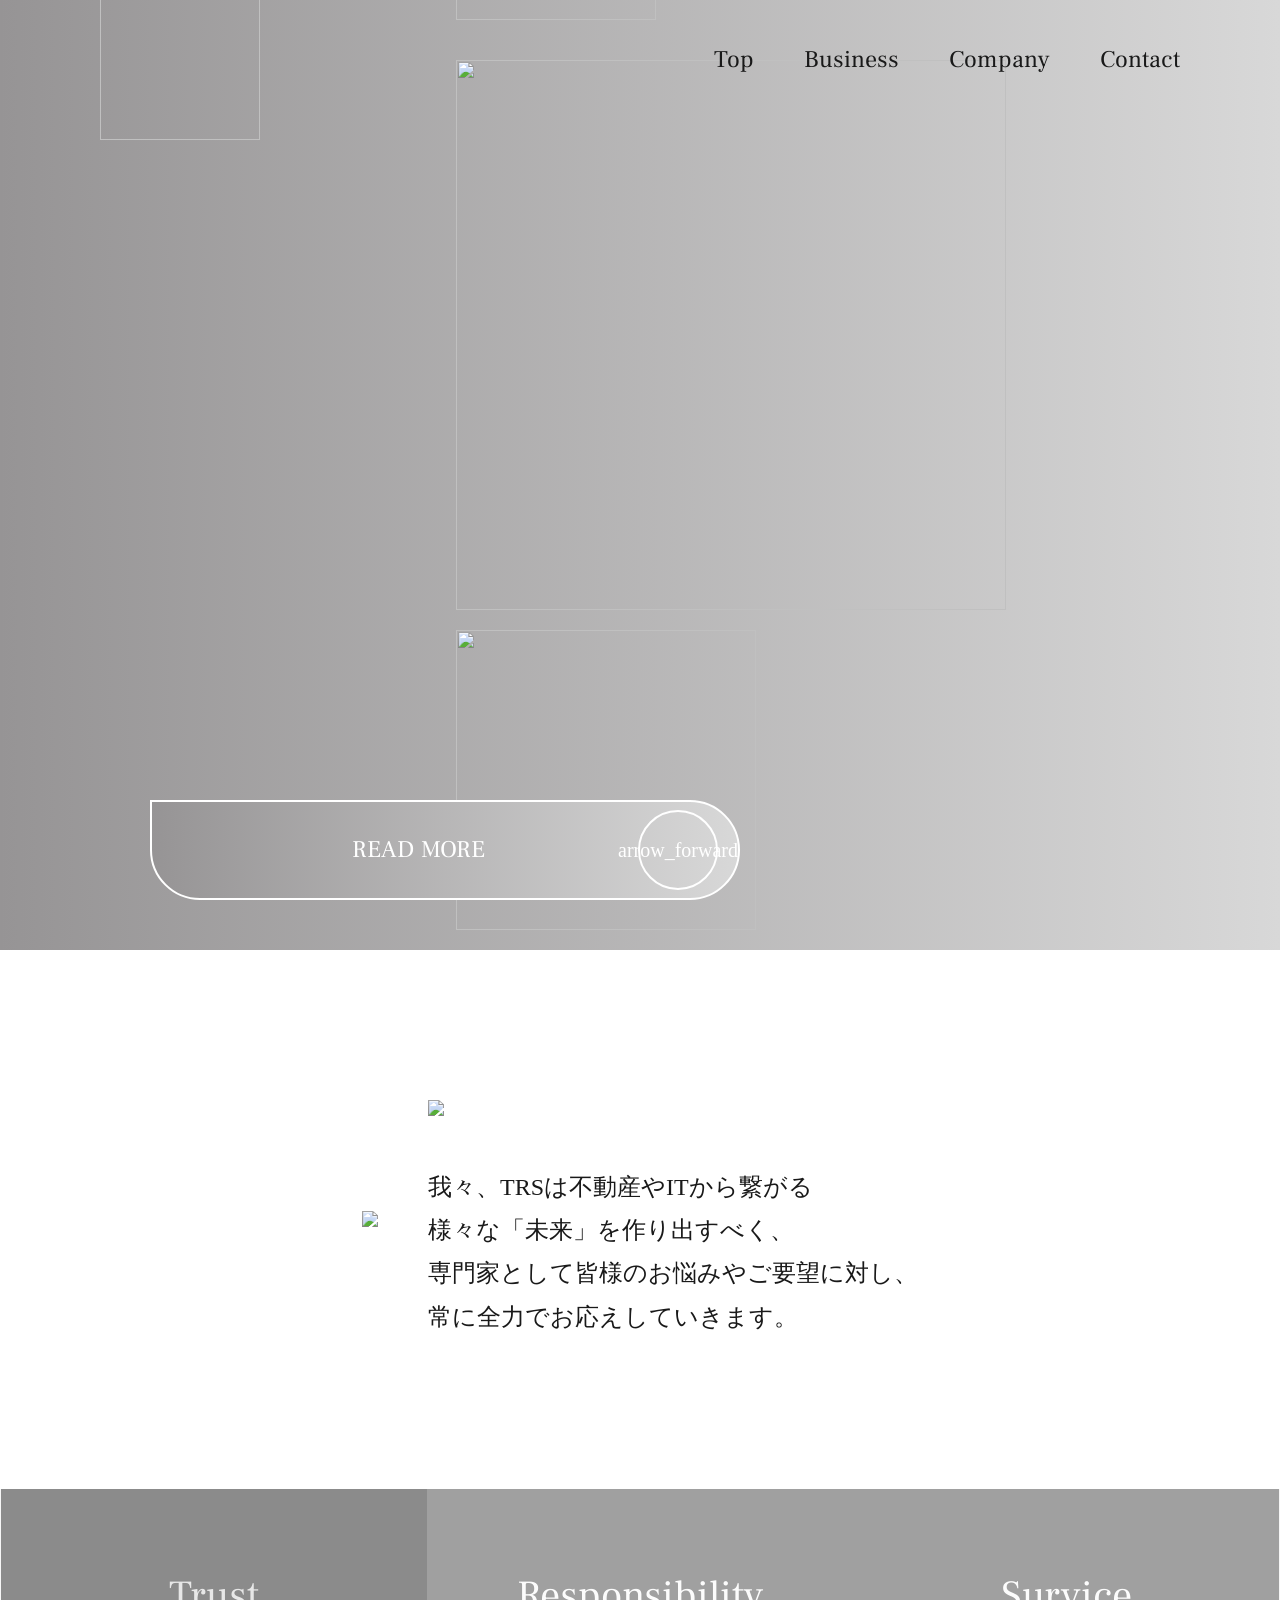
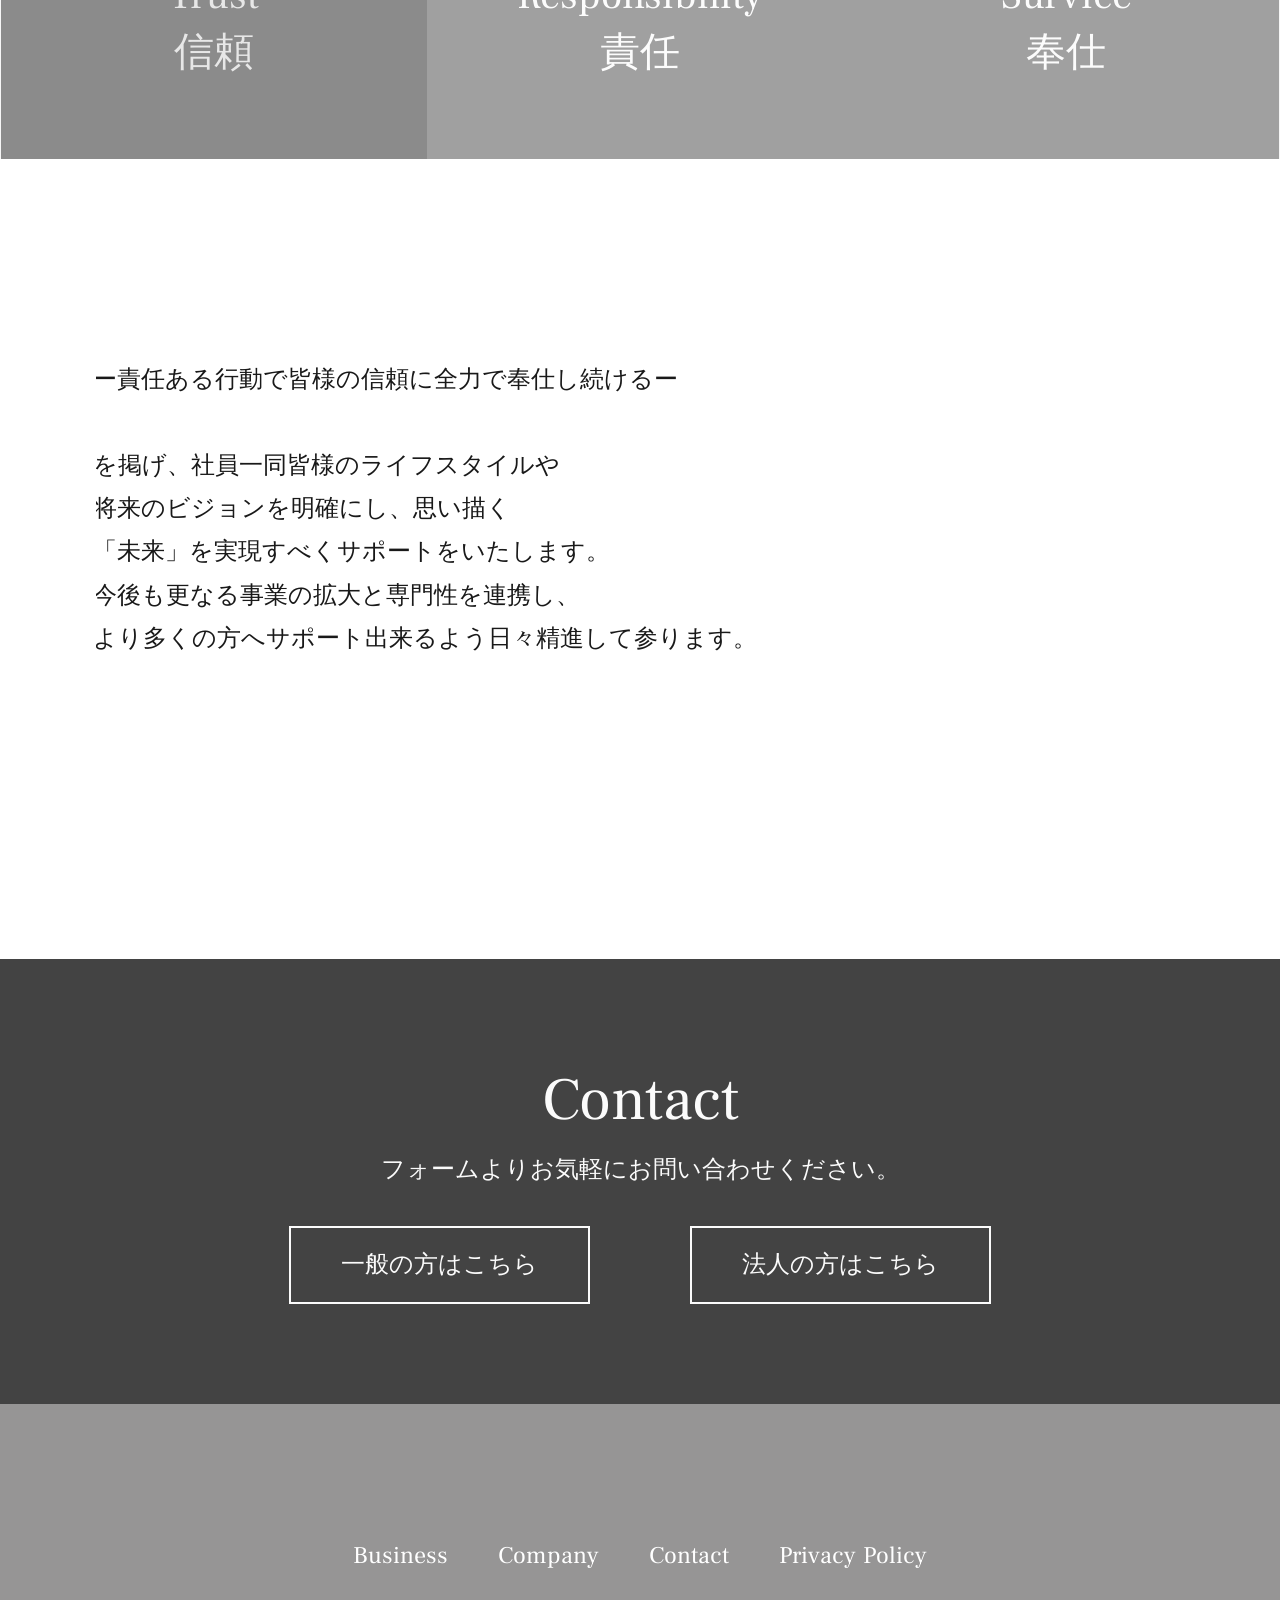
==== index.html @ 06d30e0e "index.htmlを作成しました" ====
<html>

<head>
    <meta charset="utf-8">
    <meta name="viewport" content="width=device-width,initial-scale=1">
    <title>株式会社TRS</title>
    <link rel="proconnect" href="https://fonts.gstatic.com" crossorigin>
    <meta name="generator" content="Studio.Design">
    <meta name="robots" content="all">
    <meta property="og:site_name" content="株式会社TRS">
    <meta property="og:title" content="株式会社TRS">
    <meta property="og:image"
        content="https://storage.googleapis.com/production-os-assets/assets/9e4bfaab-e442-432b-acc3-5cc4fea36ed9">
    <meta property="og:description" content="我々、TRSは不動産やITから繋がる 様々な「未来」を作り出すべく、 専門家として皆様のお悩みやご要望に対し、 常に全力でお応えしていきます。">
    <meta property="twitter:card" content="summary_large_image">
    <meta property="twitter:image"
        content="https://storage.googleapis.com/production-os-assets/assets/9e4bfaab-e442-432b-acc3-5cc4fea36ed9">
    <meta name="apple-mobile-web-app-title" content="株式会社TRS">
    <meta name="format-detection" content="telephone=no,email=no,address=no">
    <meta name="chrome" content="nointentdetection">
    <meta property="og:url" content="https://trs-hp.net/">
    <link rel="icon" type="image/png"
        href="https://storage.googleapis.com/production-os-assets/assets/c4aea11f-c797-4134-993e-d25ca16e75ce"
        data-hid="2c9d455">
    <link rel="apple-touch-icon" type="image/png"
        href="https://storage.googleapis.com/production-os-assets/assets/c4aea11f-c797-4134-993e-d25ca16e75ce"
        data-hid="74ef90c">
    <link rel="modulepreload" as="script" crossorigin="" href="/_nuxt/entry.6425fcf1.js">
    <link rel="preload" as="style" href="/_nuxt/entry.ccdb2b3a.css">
    <link rel="prefetch" as="image" type="image/svg+xml" href="/_nuxt/close_circle.c7480f3c.svg">
    <link rel="prefetch" as="image" type="image/svg+xml" href="/_nuxt/round_check.0ebac23f.svg">
    <link rel="prefetch" as="script" crossorigin="" href="/_nuxt/LottieRenderer.b5809c3f.js">
    <link rel="prefetch" as="script" crossorigin="" href="/_nuxt/error-404.c2662208.js">
    <link rel="prefetch" as="script" crossorigin="" href="/_nuxt/error-500.1c17e651.js">
    <link rel="stylesheet" href="/_nuxt/entry.ccdb2b3a.css">
    <style>
        .page-enter-active {
            transition: .6s cubic-bezier(.4, .4, 0, 1)
        }

        .page-leave-active {
            transition: .3s cubic-bezier(.4, .4, 0, 1)
        }

        .page-enter-from,
        .page-leave-to {
            opacity: 0
        }
    </style>
    <style>
        :root {
            --rebranding-loading-bg: #e5e5e5;
            --rebranding-loading-bar: #222
        }
    </style>
    <style>
        .app[data-v-d12de11f] {
            align-items: center;
            flex-direction: column;
            height: 100%;
            justify-content: center;
            width: 100%
        }

        .title[data-v-d12de11f] {
            font-size: 34px;
            font-weight: 300;
            letter-spacing: 2.45px;
            line-height: 30px;
            margin: 30px
        }
    </style>
    <style>
        /*! * Font Awesome Free 6.4.2 by @fontawesome - https://fontawesome.com * License - https://fontawesome.com/license/free (Icons: CC BY 4.0, Fonts: SIL OFL 1.1, Code: MIT License) * Copyright 2023 Fonticons, Inc. */
        .fa-brands,
        .fa-solid {
            -moz-osx-font-smoothing: grayscale;
            -webkit-font-smoothing: antialiased;
            display: var(--fa-display, inline-block);
            font-style: normal;
            font-variant: normal;
            line-height: 1;
            text-rendering: auto
        }

        .fa-solid {
            font-family: Font Awesome\ 6 Free;
            font-weight: 900
        }

        .fa-brands {
            font-family: Font Awesome\ 6 Brands;
            font-weight: 400
        }

        :host,
        :root {
            --fa-style-family-classic: "Font Awesome 6 Free";
            --fa-font-solid: normal 900 1em/1 "Font Awesome 6 Free";
            --fa-style-family-brands: "Font Awesome 6 Brands";
            --fa-font-brands: normal 400 1em/1 "Font Awesome 6 Brands"
        }

        @font-face {
            font-display: block;
            font-family: Font Awesome\ 6 Free;
            font-style: normal;
            font-weight: 900;
            src: url(https://storage.googleapis.com/production-os-assets/assets/fontawesome/1629704621943/6.4.2/webfonts/fa-solid-900.woff2) format("woff2"), url(https://storage.googleapis.com/production-os-assets/assets/fontawesome/1629704621943/6.4.2/webfonts/fa-solid-900.ttf) format("truetype")
        }

        @font-face {
            font-display: block;
            font-family: Font Awesome\ 6 Brands;
            font-style: normal;
            font-weight: 400;
            src: url(https://storage.googleapis.com/production-os-assets/assets/fontawesome/1629704621943/6.4.2/webfonts/fa-brands-400.woff2) format("woff2"), url(https://storage.googleapis.com/production-os-assets/assets/fontawesome/1629704621943/6.4.2/webfonts/fa-brands-400.ttf) format("truetype")
        }
    </style>
    <style>
        .spinner[data-v-36413753] {
            animation: loading-spin-36413753 1s linear infinite;
            height: 16px;
            pointer-events: none;
            width: 16px
        }

        .spinner[data-v-36413753]:before {
            border-bottom: 2px solid transparent;
            border-right: 2px solid transparent;
            border-color: transparent currentcolor currentcolor transparent;
            border-style: solid;
            border-width: 2px;
            opacity: .2
        }

        .spinner[data-v-36413753]:after,
        .spinner[data-v-36413753]:before {
            border-radius: 50%;
            box-sizing: border-box;
            content: "";
            height: 100%;
            position: absolute;
            width: 100%
        }

        .spinner[data-v-36413753]:after {
            border-left: 2px solid transparent;
            border-top: 2px solid transparent;
            border-color: currentcolor transparent transparent currentcolor;
            border-style: solid;
            border-width: 2px;
            opacity: 1
        }

        @keyframes loading-spin-36413753 {
            0% {
                transform: rotate(0deg)
            }

            to {
                transform: rotate(1turn)
            }
        }
    </style>
    <style>
        .design-canvas__modal {
            height: 100%;
            pointer-events: none;
            position: fixed;
            transition: none;
            width: 100%;
            z-index: 2
        }

        .design-canvas__modal:focus {
            outline: none
        }

        .design-canvas__modal.v-enter-active .studio-canvas,
        .design-canvas__modal.v-leave-active,
        .design-canvas__modal.v-leave-active .studio-canvas {
            transition: .4s cubic-bezier(.4, .4, 0, 1)
        }

        .design-canvas__modal.v-enter-active .studio-canvas *,
        .design-canvas__modal.v-leave-active .studio-canvas * {
            transition: none !important
        }

        .design-canvas__modal.isNone {
            transition: none
        }

        .design-canvas__modal .design-canvas__modal__base {
            height: 100%;
            left: 0;
            pointer-events: auto;
            position: fixed;
            top: 0;
            transition: .4s cubic-bezier(.4, .4, 0, 1);
            width: 100%;
            z-index: -1
        }

        .design-canvas__modal .studio-canvas {
            height: 100%;
            pointer-events: none
        }

        .design-canvas__modal .studio-canvas>* {
            background: none !important;
            pointer-events: none
        }
    </style>
    <style>
        .LoadMoreAnnouncer[data-v-4f7a7294] {
            height: 1px;
            margin: -1px;
            overflow: hidden;
            padding: 0;
            position: absolute;
            width: 1px;
            clip: rect(0, 0, 0, 0);
            border-width: 0;
            white-space: nowrap
        }
    </style>
    <style>
        .TitleAnnouncer[data-v-692a2727] {
            height: 1px;
            margin: -1px;
            overflow: hidden;
            padding: 0;
            position: absolute;
            width: 1px;
            clip: rect(0, 0, 0, 0);
            border-width: 0;
            white-space: nowrap
        }
    </style>
    <style>
        .publish-studio-style[data-v-5a0c3720] {
            transition: .4s cubic-bezier(.4, .4, 0, 1)
        }
    </style>
    <style>
        .product-font-style[data-v-51f515bd] {
            transition: .4s cubic-bezier(.4, .4, 0, 1)
        }
    </style>
    <style>
        @font-face {
            font-family: grandam;
            font-style: normal;
            font-weight: 400;
            src: url(https://storage.googleapis.com/studio-front/fonts/grandam.ttf) format("truetype")
        }

        @font-face {
            font-family: Material Icons;
            font-style: normal;
            font-weight: 400;
            src: url(https://storage.googleapis.com/production-os-assets/assets/material-icons/1629704621943/MaterialIcons-Regular.eot);
            src: local("Material Icons"), local("MaterialIcons-Regular"), url(https://storage.googleapis.com/production-os-assets/assets/material-icons/1629704621943/MaterialIcons-Regular.woff2) format("woff2"), url(https://storage.googleapis.com/production-os-assets/assets/material-icons/1629704621943/MaterialIcons-Regular.woff) format("woff"), url(https://storage.googleapis.com/production-os-assets/assets/material-icons/1629704621943/MaterialIcons-Regular.ttf) format("truetype")
        }

        .StudioCanvas {
            display: flex;
            height: auto;
            min-height: 100dvh
        }

        .StudioCanvas>.sd {
            min-height: 100dvh;
            overflow: clip
        }

        a,
        abbr,
        address,
        article,
        aside,
        audio,
        b,
        blockquote,
        body,
        button,
        canvas,
        caption,
        cite,
        code,
        dd,
        del,
        details,
        dfn,
        div,
        dl,
        dt,
        em,
        fieldset,
        figcaption,
        figure,
        footer,
        form,
        h1,
        h2,
        h3,
        h4,
        h5,
        h6,
        header,
        hgroup,
        html,
        i,
        iframe,
        img,
        input,
        ins,
        kbd,
        label,
        legend,
        li,
        main,
        mark,
        menu,
        nav,
        object,
        ol,
        p,
        pre,
        q,
        samp,
        section,
        select,
        small,
        span,
        strong,
        sub,
        summary,
        sup,
        table,
        tbody,
        td,
        textarea,
        tfoot,
        th,
        thead,
        time,
        tr,
        ul,
        var,
        video {
            border: 0;
            font-family: sans-serif;
            line-height: 1;
            list-style: none;
            margin: 0;
            padding: 0;
            text-decoration: none;
            -webkit-font-smoothing: antialiased;
            -webkit-backface-visibility: hidden;
            box-sizing: border-box;
            color: #333;
            transition: .3s cubic-bezier(.4, .4, 0, 1);
            word-spacing: 1px
        }

        a:focus:not(:focus-visible),
        button:focus:not(:focus-visible),
        summary:focus:not(:focus-visible) {
            outline: none
        }

        nav ul {
            list-style: none
        }

        blockquote,
        q {
            quotes: none
        }

        blockquote:after,
        blockquote:before,
        q:after,
        q:before {
            content: none
        }

        a,
        button {
            background: transparent;
            font-size: 100%;
            margin: 0;
            padding: 0;
            vertical-align: baseline
        }

        ins {
            text-decoration: none
        }

        ins,
        mark {
            background-color: #ff9;
            color: #000
        }

        mark {
            font-style: italic;
            font-weight: 700
        }

        del {
            text-decoration: line-through
        }

        abbr[title],
        dfn[title] {
            border-bottom: 1px dotted;
            cursor: help
        }

        table {
            border-collapse: collapse;
            border-spacing: 0
        }

        hr {
            border: 0;
            border-top: 1px solid #ccc;
            display: block;
            height: 1px;
            margin: 1em 0;
            padding: 0
        }

        input,
        select {
            vertical-align: middle
        }

        textarea {
            resize: none
        }

        .clearfix:after {
            clear: both;
            content: "";
            display: block
        }

        [slot=after] button {
            overflow-anchor: none
        }
    </style>
    <style>
        .sd {
            flex-wrap: nowrap;
            max-width: 100%;
            pointer-events: all;
            z-index: 0;
            -webkit-overflow-scrolling: touch;
            align-content: center;
            align-items: center;
            display: flex;
            flex: none;
            flex-direction: column;
            position: relative
        }

        .sd::-webkit-scrollbar {
            display: none
        }

        .sd,
        .sd.richText * {
            transition-property: all, --g-angle, --g-color-0, --g-position-0, --g-color-1, --g-position-1, --g-color-2, --g-position-2, --g-color-3, --g-position-3, --g-color-4, --g-position-4, --g-color-5, --g-position-5, --g-color-6, --g-position-6, --g-color-7, --g-position-7, --g-color-8, --g-position-8, --g-color-9, --g-position-9, --g-color-10, --g-position-10, --g-color-11, --g-position-11
        }

        input.sd,
        textarea.sd {
            align-content: normal
        }

        .sd[tabindex]:focus {
            outline: none
        }

        .sd[tabindex]:focus-visible {
            outline: 1px solid;
            outline-color: Highlight;
            outline-color: -webkit-focus-ring-color
        }

        input[type=email],
        input[type=tel],
        input[type=text],
        select,
        textarea {
            -webkit-appearance: none
        }

        select {
            cursor: pointer
        }

        .frame {
            display: block;
            overflow: hidden
        }

        .frame>iframe {
            height: 100%;
            width: 100%
        }

        .frame .formrun-embed>iframe:not(:first-child) {
            display: none !important
        }

        .image {
            position: relative
        }

        .image:before {
            background-position: 50%;
            background-size: cover;
            border-radius: inherit;
            content: "";
            height: 100%;
            left: 0;
            pointer-events: none;
            position: absolute;
            top: 0;
            transition: inherit;
            width: 100%;
            z-index: -2
        }

        .sd.file {
            cursor: pointer;
            flex-direction: row;
            outline: 2px solid transparent;
            outline-offset: -1px;
            overflow-wrap: anywhere;
            word-break: break-word
        }

        .sd.file:focus-within {
            outline-color: Highlight;
            outline-color: -webkit-focus-ring-color
        }

        .file>input[type=file] {
            opacity: 0;
            pointer-events: none;
            position: absolute
        }

        .sd.icon,
        .sd.text {
            align-content: center;
            align-items: center;
            display: flex;
            flex-direction: row;
            justify-content: center;
            overflow: visible;
            overflow-wrap: anywhere;
            word-break: break-word
        }

        .material-icons {
            display: inline-block;
            font-family: Material Icons;
            font-size: 24px;
            font-style: normal;
            font-weight: 400;
            letter-spacing: normal;
            line-height: 1;
            text-transform: none;
            white-space: nowrap;
            word-wrap: normal;
            direction: ltr;
            text-rendering: optimizeLegibility;
            -webkit-font-smoothing: antialiased
        }

        .sd.material-symbols {
            font-style: normal;
            font-variation-settings: "FILL" var(--symbol-fill, 0), "wght" var(--symbol-weight, 400)
        }

        .sd.material-symbols.font-loading {
            height: 24px;
            opacity: 0;
            overflow: hidden;
            width: 24px
        }

        .sd.material-symbols-outlined {
            font-family: Material Symbols Outlined
        }

        .sd.material-symbols-rounded {
            font-family: Material Symbols Rounded
        }

        .sd.material-symbols-sharp {
            font-family: Material Symbols Sharp
        }

        .sd.material-symbols-weight-100 {
            --symbol-weight: 100
        }

        .sd.material-symbols-weight-200 {
            --symbol-weight: 200
        }

        .sd.material-symbols-weight-300 {
            --symbol-weight: 300
        }

        .sd.material-symbols-weight-400 {
            --symbol-weight: 400
        }

        .sd.material-symbols-weight-500 {
            --symbol-weight: 500
        }

        .sd.material-symbols-weight-600 {
            --symbol-weight: 600
        }

        .sd.material-symbols-weight-700 {
            --symbol-weight: 700
        }

        .sd.material-symbols-fill {
            --symbol-fill: 1
        }

        a,
        a.icon,
        a.text {
            -webkit-tap-highlight-color: rgba(0, 0, 0, .15)
        }

        .fixed {
            z-index: 2
        }

        .sticky {
            z-index: 1
        }

        .button {
            transition: .4s cubic-bezier(.4, .4, 0, 1)
        }

        .button,
        .link {
            cursor: pointer
        }

        .submitLoading {
            opacity: .5 !important;
            pointer-events: none !important
        }

        .richText {
            display: block;
            word-break: break-word
        }

        .richText [data-thread],
        .richText a,
        .richText blockquote,
        .richText em,
        .richText h1,
        .richText h2,
        .richText h3,
        .richText h4,
        .richText li,
        .richText ol,
        .richText p,
        .richText p>code,
        .richText pre,
        .richText pre>code,
        .richText s,
        .richText strong,
        .richText table tbody,
        .richText table tbody tr,
        .richText table tbody tr>td,
        .richText table tbody tr>th,
        .richText u,
        .richText ul {
            backface-visibility: visible;
            color: inherit;
            font-family: inherit;
            font-size: inherit;
            font-style: inherit;
            font-weight: inherit;
            letter-spacing: inherit;
            line-height: inherit;
            text-align: inherit
        }

        .richText p {
            display: block;
            margin: 10px 0
        }

        .richText>p {
            min-height: 1em
        }

        .richText img,
        .richText video {
            height: auto;
            max-width: 100%;
            vertical-align: bottom
        }

        .richText h1 {
            display: block;
            font-size: 3em;
            font-weight: 700;
            margin: 20px 0
        }

        .richText h2 {
            font-size: 2em
        }

        .richText h2,
        .richText h3 {
            display: block;
            font-weight: 700;
            margin: 10px 0
        }

        .richText h3 {
            font-size: 1em
        }

        .richText h4,
        .richText h5 {
            font-weight: 600
        }

        .richText h4,
        .richText h5,
        .richText h6 {
            display: block;
            font-size: 1em;
            margin: 10px 0
        }

        .richText h6 {
            font-weight: 500
        }

        .richText [data-type=table] {
            overflow-x: auto
        }

        .richText [data-type=table] p {
            white-space: pre-line;
            word-break: break-all
        }

        .richText table {
            border: 1px solid #f2f2f2;
            border-collapse: collapse;
            border-spacing: unset;
            color: #1a1a1a;
            font-size: 14px;
            line-height: 1.4;
            margin: 10px 0;
            table-layout: auto
        }

        .richText table tr th {
            background: hsla(0, 0%, 96%, .5)
        }

        .richText table tr td,
        .richText table tr th {
            border: 1px solid #f2f2f2;
            max-width: 240px;
            min-width: 100px;
            padding: 12px
        }

        .richText table tr td p,
        .richText table tr th p {
            margin: 0
        }

        .richText blockquote {
            border-left: 3px solid rgba(0, 0, 0, .15);
            font-style: italic;
            margin: 10px 0;
            padding: 10px 15px
        }

        .richText [data-type=embed_code] {
            margin: 20px 0;
            position: relative
        }

        .richText [data-type=embed_code]>.height-adjuster>.wrapper {
            position: relative
        }

        .richText [data-type=embed_code]>.height-adjuster>.wrapper[style*=padding-top] iframe {
            height: 100%;
            left: 0;
            position: absolute;
            top: 0;
            width: 100%
        }

        .richText [data-type=embed_code][data-embed-sandbox=true] {
            display: block;
            overflow: hidden
        }

        .richText [data-type=embed_code][data-embed-code-type=instagram]>.height-adjuster>.wrapper[style*=padding-top] {
            padding-top: 100%
        }

        .richText [data-type=embed_code][data-embed-code-type=instagram]>.height-adjuster>.wrapper[style*=padding-top] blockquote {
            height: 100%;
            left: 0;
            overflow: hidden;
            position: absolute;
            top: 0;
            width: 100%
        }

        .richText [data-type=embed_code][data-embed-code-type=codepen]>.height-adjuster>.wrapper {
            padding-top: 50%
        }

        .richText [data-type=embed_code][data-embed-code-type=codepen]>.height-adjuster>.wrapper iframe {
            height: 100%;
            left: 0;
            position: absolute;
            top: 0;
            width: 100%
        }

        .richText [data-type=embed_code][data-embed-code-type=slideshare]>.height-adjuster>.wrapper {
            padding-top: 56.25%
        }

        .richText [data-type=embed_code][data-embed-code-type=slideshare]>.height-adjuster>.wrapper iframe {
            height: 100%;
            left: 0;
            position: absolute;
            top: 0;
            width: 100%
        }

        .richText [data-type=embed_code][data-embed-code-type=speakerdeck]>.height-adjuster>.wrapper {
            padding-top: 56.25%
        }

        .richText [data-type=embed_code][data-embed-code-type=speakerdeck]>.height-adjuster>.wrapper iframe {
            height: 100%;
            left: 0;
            position: absolute;
            top: 0;
            width: 100%
        }

        .richText [data-type=embed_code][data-embed-code-type=snapwidget]>.height-adjuster>.wrapper {
            padding-top: 30%
        }

        .richText [data-type=embed_code][data-embed-code-type=snapwidget]>.height-adjuster>.wrapper iframe {
            height: 100%;
            left: 0;
            position: absolute;
            top: 0;
            width: 100%
        }

        .richText [data-type=embed_code][data-embed-code-type=firework]>.height-adjuster>.wrapper fw-embed-feed {
            -webkit-user-select: none;
            -moz-user-select: none;
            user-select: none
        }

        .richText [data-type=embed_code_empty] {
            display: none
        }

        .richText ul {
            margin: 0 0 0 20px
        }

        .richText ul li {
            list-style: disc;
            margin: 10px 0
        }

        .richText ul li p {
            margin: 0
        }

        .richText ol {
            margin: 0 0 0 20px
        }

        .richText ol li {
            list-style: decimal;
            margin: 10px 0
        }

        .richText ol li p {
            margin: 0
        }

        .richText hr {
            border-top: 1px solid #ccc;
            margin: 10px 0
        }

        .richText p>code {
            background: #eee;
            border: 1px solid rgba(0, 0, 0, .1);
            border-radius: 6px;
            display: inline;
            margin: 2px;
            padding: 0 5px
        }

        .richText pre {
            background: #eee;
            border-radius: 6px;
            font-family: Menlo, Monaco, Courier New, monospace;
            margin: 20px 0;
            padding: 25px 35px;
            white-space: pre-wrap
        }

        .richText pre code {
            border: none;
            padding: 0
        }

        .richText strong {
            color: inherit;
            display: inline;
            font-family: inherit;
            font-weight: 900
        }

        .richText em {
            font-style: italic
        }

        .richText a,
        .richText u {
            text-decoration: underline
        }

        .richText a {
            color: #007cff;
            display: inline
        }

        .richText s {
            text-decoration: line-through
        }

        .richText [data-type=table_of_contents] {
            background-color: #f5f5f5;
            border-radius: 2px;
            color: #616161;
            font-size: 16px;
            list-style: none;
            margin: 0;
            padding: 24px 24px 8px;
            text-decoration: underline
        }

        .richText [data-type=table_of_contents] .toc_list {
            margin: 0
        }

        .richText [data-type=table_of_contents] .toc_item {
            color: currentColor;
            font-size: inherit !important;
            font-weight: inherit;
            list-style: none
        }

        .richText [data-type=table_of_contents] .toc_item>a {
            border: none;
            color: currentColor;
            font-size: inherit !important;
            font-weight: inherit;
            text-decoration: none
        }

        .richText [data-type=table_of_contents] .toc_item>a:hover {
            opacity: .7
        }

        .richText [data-type=table_of_contents] .toc_item--1 {
            margin: 0 0 16px
        }

        .richText [data-type=table_of_contents] .toc_item--2 {
            margin: 0 0 16px;
            padding-left: 2rem
        }

        .richText [data-type=table_of_contents] .toc_item--3 {
            margin: 0 0 16px;
            padding-left: 4rem
        }

        .sd.section {
            align-content: center !important;
            align-items: center !important;
            flex-direction: column !important;
            flex-wrap: nowrap !important;
            height: auto !important;
            max-width: 100% !important;
            padding: 0 !important;
            width: 100% !important
        }

        .sd.section-inner {
            position: static !important
        }

        @property --g-angle {
            syntax: "<angle>";
            inherits: false;
            initial-value: 180deg
        }

        @property --g-color-0 {
            syntax: "<color>";
            inherits: false;
            initial-value: transparent
        }

        @property --g-position-0 {
            syntax: "<percentage>";
            inherits: false;
            initial-value: .01%
        }

        @property --g-color-1 {
            syntax: "<color>";
            inherits: false;
            initial-value: transparent
        }

        @property --g-position-1 {
            syntax: "<percentage>";
            inherits: false;
            initial-value: 100%
        }

        @property --g-color-2 {
            syntax: "<color>";
            inherits: false;
            initial-value: transparent
        }

        @property --g-position-2 {
            syntax: "<percentage>";
            inherits: false;
            initial-value: 100%
        }

        @property --g-color-3 {
            syntax: "<color>";
            inherits: false;
            initial-value: transparent
        }

        @property --g-position-3 {
            syntax: "<percentage>";
            inherits: false;
            initial-value: 100%
        }

        @property --g-color-4 {
            syntax: "<color>";
            inherits: false;
            initial-value: transparent
        }

        @property --g-position-4 {
            syntax: "<percentage>";
            inherits: false;
            initial-value: 100%
        }

        @property --g-color-5 {
            syntax: "<color>";
            inherits: false;
            initial-value: transparent
        }

        @property --g-position-5 {
            syntax: "<percentage>";
            inherits: false;
            initial-value: 100%
        }

        @property --g-color-6 {
            syntax: "<color>";
            inherits: false;
            initial-value: transparent
        }

        @property --g-position-6 {
            syntax: "<percentage>";
            inherits: false;
            initial-value: 100%
        }

        @property --g-color-7 {
            syntax: "<color>";
            inherits: false;
            initial-value: transparent
        }

        @property --g-position-7 {
            syntax: "<percentage>";
            inherits: false;
            initial-value: 100%
        }

        @property --g-color-8 {
            syntax: "<color>";
            inherits: false;
            initial-value: transparent
        }

        @property --g-position-8 {
            syntax: "<percentage>";
            inherits: false;
            initial-value: 100%
        }

        @property --g-color-9 {
            syntax: "<color>";
            inherits: false;
            initial-value: transparent
        }

        @property --g-position-9 {
            syntax: "<percentage>";
            inherits: false;
            initial-value: 100%
        }

        @property --g-color-10 {
            syntax: "<color>";
            inherits: false;
            initial-value: transparent
        }

        @property --g-position-10 {
            syntax: "<percentage>";
            inherits: false;
            initial-value: 100%
        }

        @property --g-color-11 {
            syntax: "<color>";
            inherits: false;
            initial-value: transparent
        }

        @property --g-position-11 {
            syntax: "<percentage>";
            inherits: false;
            initial-value: 100%
        }
    </style>
    <style>
        .snackbar[data-v-3129703d] {
            align-items: center;
            background: #fff;
            border: 1px solid #ededed;
            border-radius: 6px;
            box-shadow: 0 16px 48px -8px rgba(0, 0, 0, .08), 0 10px 25px -5px rgba(0, 0, 0, .11);
            display: flex;
            flex-direction: row;
            gap: 8px;
            justify-content: space-between;
            left: 50%;
            max-width: 90vw;
            padding: 16px 20px;
            position: fixed;
            top: 32px;
            transform: translateX(-50%);
            -webkit-user-select: none;
            -moz-user-select: none;
            user-select: none;
            width: 480px;
            z-index: 9999
        }

        .snackbar.v-enter-active[data-v-3129703d],
        .snackbar.v-leave-active[data-v-3129703d] {
            transition: .4s cubic-bezier(.4, .4, 0, 1)
        }

        .snackbar.v-enter-from[data-v-3129703d],
        .snackbar.v-leave-to[data-v-3129703d] {
            opacity: 0;
            transform: translate(-50%, -10px)
        }

        .snackbar .convey[data-v-3129703d] {
            align-items: center;
            display: flex;
            flex-direction: row;
            gap: 8px;
            padding: 0
        }

        .snackbar .convey .icon[data-v-3129703d] {
            background-position: 50%;
            background-repeat: no-repeat;
            flex-shrink: 0;
            height: 24px;
            width: 24px
        }

        .snackbar .convey .message[data-v-3129703d] {
            font-size: 14px;
            font-style: normal;
            font-weight: 400;
            line-height: 20px;
            white-space: pre-line
        }

        .snackbar .convey.error .icon[data-v-3129703d] {
            background-image: url(/_nuxt/close_circle.c7480f3c.svg)
        }

        .snackbar .convey.error .message[data-v-3129703d] {
            color: #f84f65
        }

        .snackbar .convey.success .icon[data-v-3129703d] {
            background-image: url(/_nuxt/round_check.0ebac23f.svg)
        }

        .snackbar .convey.success .message[data-v-3129703d] {
            color: #111
        }

        .snackbar .button[data-v-3129703d] {
            align-items: center;
            border-radius: 40px;
            color: #4b9cfb;
            display: flex;
            flex-shrink: 0;
            font-family: Inter;
            font-size: 12px;
            font-style: normal;
            font-weight: 700;
            justify-content: center;
            line-height: 16px;
            padding: 4px 8px
        }

        .snackbar .button[data-v-3129703d]:hover {
            background: #f5f5f5
        }
    </style>
    <style>
        a[data-v-60d33773] {
            align-items: center;
            border-radius: 4px;
            bottom: 20px;
            height: 20px;
            justify-content: center;
            left: 20px;
            perspective: 300px;
            position: fixed;
            transition: 0s linear;
            width: 84px;
            z-index: 2000
        }

        @media (hover:hover) {
            a[data-v-60d33773] {
                transition: .4s cubic-bezier(.4, .4, 0, 1)
            }

            a[data-v-60d33773]:hover {
                height: 32px;
                width: 200px
            }
        }

        [data-v-60d33773] .custom-fill path {
            fill: var(--01abf230)
        }

        .fade-enter-active[data-v-60d33773],
        .fade-leave-active[data-v-60d33773] {
            transition: opacity .2s cubic-bezier(.4, .4, 0, 1)
        }

        .fade-enter[data-v-60d33773],
        .fade-leave-to[data-v-60d33773] {
            opacity: 0
        }
    </style>
    <link rel="canonical" href="https://trs-hp.net/">
    <link href="https://fonts.googleapis.com/css?display=swap&amp;family=Frank+Ruhl+Libre%3A400" rel="stylesheet">
    <script src="//typesquare.com/3/tsst/script/ja/typesquare.js?5ad00062415c46a09fd67fd7ac1e024a&amp;fadein=-1"
        async="" defer="" onload="this.dataset.onload = true" data-h-load="" data-onload="true"></script>
    <style type="text/css" rel="stylesheet" class="ts-font">
        @font-face {
            font-family: 'ヒラギノ明朝 W3 JIS2004';
            font-weight: Bold;
            src: url(//wf.typesquare.com/3/tsst/dist/ja/ts?condition=8e204f62f58946f51e0abcdc72c6eaaa&onetime_condition=&eid=5ad00062415c46a09fd67fd7ac1e024a&bw[name]=Chrome&bw[ftf]=0&bw[os]=Windows&location=trs-hp.net%2F&fonts[id]=2521&fonts[str]=MElSU1TjgIHjgILjgIXjgIzjgI3jgYLjgYTjgYbjgYjjgYrjgYvjgYzjgY3jgY%2FjgZHjgZLjgZPjgZTjgZXjgZfjgZnjgZvjgZ3jgZ%2FjgaDjgaHjgabjgafjgajjgarjgavjga7jga%2Fjgbjjgbnjgb7jgb%2FjgoLjgoTjgojjgonjgorjgovjgo%2FjgpLjgqTjgqnjgrXjgrjjgrnjgr%2Fjg4jjg5Pjg5Xjg53jg6Djg6fjg6njg6vjg7Pjg7zkuIDkuI3kuovkurrku4rku5Xku7vkvZzkv6Hlhajlh7rlipvli5Xlj4LlkIjlkIzlk6HllY%2FlpJrlpKflpYnlrp%2Flrrblr77lsILlsIbluLjlvozlv5zmgJ3mgKfmgqnmiJHmi6HmjrLmj4%2FmkLrmlrnml6XmmI7mm7TmnJvmnKrmnaXmpa3mp5jmsJfms5Xnj77nlKPnmobnorrnpL7nsr7ntprnuYvoiKzooYzopoHosqzou73pgKPpgLLploDpoLw%3D);
        }
    </style>
    <style type="text/css" rel="stylesheet" class="ts-font">
        @font-face {
            font-family: 'ヒラギノ明朝 W3 JIS2004';
            font-weight: Bold;
            src: url(//wf.typesquare.com/3/tsst/dist/ja/ts?condition=8e204f62f58946f51e0abcdc72c6eaaa&onetime_condition=&eid=5ad00062415c46a09fd67fd7ac1e024a&bw[name]=Chrome&bw[ftf]=0&bw[os]=Windows&location=trs-hp.net%2F&fonts[id]=2521&fonts[str]=MElSU1TjgIHjgILjgIXjgIzjgI3jgYLjgYTjgYbjgYjjgYrjgYvjgYzjgY3jgY%2FjgZHjgZLjgZPjgZTjgZXjgZfjgZnjgZvjgZ3jgZ%2FjgaDjgaHjgabjgafjgajjgarjgavjga7jga%2Fjgbjjgbnjgb7jgb%2FjgoLjgoTjgojjgonjgorjgovjgo%2FjgpLjgqTjgqnjgrXjgrjjgrnjgr%2Fjg4jjg5Pjg5Xjg53jg6Djg6fjg6njg6vjg7Pjg7zkuIDkuI3kuovkurrku4rku5Xku7vkvZzkv6Hlhajlh7rlipvli5Xlj4LlkIjlkIzlk6HllY%2FlpJrlpKflpYnlrp%2Flrrblr77lsILlsIbluLjlvozlv5zmgJ3mgKfmgqnmiJHmi6HmjrLmj4%2FmkLrmlrnml6XmmI7mm7TmnJvmnKrmnaXmpa3mp5jmsJfms5Xnj77nlKPnmobnorrnpL7nsr7ntprnuYvoiKzooYzopoHosqzou73pgKPpgLLploDpoLw%3D);
        }
    </style>
    <style data-length="1" name="modal-test"></style>
    <style type="text/css" rel="stylesheet" class="ts-font">
        @font-face {
            font-family: 'ヒラギノ明朝 W3 JIS2004';
            font-weight: Bold;
            src: url(//wf.typesquare.com/3/tsst/dist/ja/ts?condition=8e204f62f58946f51e0abcdc72c6eaaa&onetime_condition=&eid=5ad00062415c46a09fd67fd7ac1e024a&bw[name]=Chrome&bw[ftf]=0&bw[os]=Windows&location=trs-hp.net%2F&fonts[id]=2521&fonts[str]=MElSU1TjgIHjgILjgIXjgIzjgI3jgYLjgYTjgYbjgYjjgYrjgYvjgYzjgY3jgY%2FjgZHjgZLjgZPjgZTjgZXjgZfjgZnjgZvjgZ3jgZ%2FjgaDjgaHjgabjgafjgajjgarjgavjga7jga%2Fjgbjjgbnjgb7jgb%2FjgoLjgoTjgojjgonjgorjgovjgo%2FjgpLjgqTjgqnjgrXjgrjjgrnjgr%2Fjg4jjg5Pjg5Xjg53jg6Djg6fjg6njg6vjg7Pjg7zkuIDkuI3kuovkurrku4rku5Xku7vkvZzkv6Hlhajlh7rlipvli5Xlj4LlkIjlkIzlk6HllY%2FlpJrlpKflpYnlrp%2Flrrblr77lsILlsIbluLjlvozlv5zmgJ3mgKfmgqnmiJHmi6HmjrLmj4%2FmkLrmlrnml6XmmI7mm7TmnJvmnKrmnaXmpa3mp5jmsJfms5Xnj77nlKPnmobnorrnpL7nsr7ntprnuYvoiKzooYzopoHosqzou73pgKPpgLLploDpoLw%3D);
        }
    </style>
    <style type="text/css" rel="stylesheet" class="ts-font">
        @font-face {
            font-family: 'ヒラギノ明朝 W3 JIS2004';
            font-weight: Bold;
            src: url(//wf.typesquare.com/3/tsst/dist/ja/ts?condition=8e204f62f58946f51e0abcdc72c6eaaa&onetime_condition=&eid=5ad00062415c46a09fd67fd7ac1e024a&bw[name]=Chrome&bw[ftf]=0&bw[os]=Windows&location=trs-hp.net%2F&fonts[id]=2521&fonts[str]=MElSU1TjgIHjgILjgIXjgIzjgI3jgYLjgYTjgYbjgYjjgYrjgYvjgYzjgY3jgY%2FjgZHjgZLjgZPjgZTjgZXjgZfjgZnjgZvjgZ3jgZ%2FjgaDjgaHjgabjgafjgajjgarjgavjga7jga%2Fjgbjjgbnjgb7jgb%2FjgoLjgoTjgojjgonjgorjgovjgo%2FjgpLjgqTjgqnjgrXjgrjjgrnjgr%2Fjg4jjg5Pjg5Xjg53jg6Djg6fjg6njg6vjg7Pjg7zkuIDkuI3kuovkurrku4rku5Xku7vkvZzkv6Hlhajlh7rlipvli5Xlj4LlkIjlkIzlk6HllY%2FlpJrlpKflpYnlrp%2Flrrblr77lsILlsIbluLjlvozlv5zmgJ3mgKfmgqnmiJHmi6HmjrLmj4%2FmkLrmlrnml6XmmI7mm7TmnJvmnKrmnaXmpa3mp5jmsJfms5Xnj77nlKPnmobnorrnpL7nsr7ntprnuYvoiKzooYzopoHosqzou73pgKPpgLLploDpoLw%3D);
        }
    </style>
    <style type="text/css" rel="stylesheet" class="ts-font">
        @font-face {
            font-family: 'ヒラギノ明朝 W3 JIS2004';
            font-weight: Bold;
            src: url(//wf.typesquare.com/3/tsst/dist/ja/ts?condition=8e204f62f58946f51e0abcdc72c6eaaa&onetime_condition=&eid=5ad00062415c46a09fd67fd7ac1e024a&bw[name]=Chrome&bw[ftf]=0&bw[os]=Windows&location=trs-hp.net%2F&fonts[id]=2521&fonts[str]=MElSU1TjgIHjgILjgIXjgIzjgI3jgYLjgYTjgYbjgYjjgYrjgYvjgYzjgY3jgY%2FjgZHjgZLjgZPjgZTjgZXjgZfjgZnjgZvjgZ3jgZ%2FjgaDjgaHjgabjgafjgajjgarjgavjga7jga%2Fjgbjjgbnjgb7jgb%2FjgoLjgoTjgojjgonjgorjgovjgo%2FjgpLjgqTjgqnjgrXjgrjjgrnjgr%2Fjg4jjg5Pjg5Xjg53jg6Djg6fjg6njg6vjg7Pjg7zkuIDkuI3kuovkurrku4rku5Xku7vkvZzkv6Hlhajlh7rlipvli5Xlj4LlkIjlkIzlk6HllY%2FlpJrlpKflpYnlrp%2Flrrblr77lsILlsIbluLjlvozlv5zmgJ3mgKfmgqnmiJHmi6HmjrLmj4%2FmkLrmlrnml6XmmI7mm7TmnJvmnKrmnaXmpa3mp5jmsJfms5Xnj77nlKPnmobnorrnpL7nsr7ntprnuYvoiKzooYzopoHosqzou73pgKPpgLLploDpoLw%3D);
        }
    </style>
</head>

<body>
    <div id="_nuxt">
        <div>
            <div class="container">
                <style data-v-5a0c3720>
                    .sd[data-s-132052eb-23c9-4e45-bbca-64be87ef02f9] {
                        align-content: center;
                        align-items: center;
                        background: rgba(0, 0, 0, 0.0);
                        display: flex;
                        flex: none;
                        flex-direction: row;
                        flex-wrap: nowrap;
                        height: 120px;
                        justify-content: space-between;
                        left: 0;
                        margin: 0 0 0 0;
                        padding: 0px;
                        position: fixed;
                        top: 0;
                        width: 100%;
                        max-width: 100%;
                    }

                    @media screen and (max-width: 840px) {
                        .sd[data-s-132052eb-23c9-4e45-bbca-64be87ef02f9] {
                            background: rgba(0, 0, 0, 0.0);
                            display: flex;
                        }
                    }

                    @media screen and (max-width: 540px) {
                        .sd[data-s-132052eb-23c9-4e45-bbca-64be87ef02f9] {
                            display: flex;
                            flex: none;
                            height: 80px;
                            width: 100%;
                            max-width: 100%;
                        }
                    }

                    @media screen and (max-width: 320px) {
                        .sd[data-s-132052eb-23c9-4e45-bbca-64be87ef02f9] {
                            display: flex;
                            flex: none;
                            height: 50px;
                            width: 100%;
                            max-width: 100%;
                        }
                    }

                    .sd[data-s-2a0fe8e2-d822-4b5e-8a9d-5105f47fb4e0] {
                        align-content: center;
                        align-items: center;
                        background: rgba(0, 0, 0, 0.0);
                        flex: none;
                        height: 120px;
                        justify-content: center;
                        width: auto;
                        max-width: 100%;
                    }

                    @media screen and (max-width: 540px) {
                        .sd[data-s-2a0fe8e2-d822-4b5e-8a9d-5105f47fb4e0] {
                            flex: none;
                            height: 80px;
                            max-width: 100%;
                        }
                    }

                    .sd[data-s-1df29e9e-2d76-44f2-b9b4-5b71b32eb452] {
                        height: auto;
                        margin: 0px 0px 0px 100px;
                        width: 160px;
                        max-width: calc(100% - 100px);
                    }

                    .sd[data-s-1df29e9e-2d76-44f2-b9b4-5b71b32eb452]:hover {
                        transform: scale(1.1, 1.1);
                    }

                    @media screen and (max-width: 840px) {
                        .sd[data-s-1df29e9e-2d76-44f2-b9b4-5b71b32eb452] {
                            margin: 0px 0px 0px 50px;
                            max-width: calc(100% - 50px);
                        }
                    }

                    @media screen and (max-width: 540px) {
                        .sd[data-s-1df29e9e-2d76-44f2-b9b4-5b71b32eb452] {
                            flex: none;
                            margin: 0px 0px 0px 30px;
                            width: 130px;
                            max-width: calc(100% - 30px);
                        }
                    }

                    @media screen and (max-width: 320px) {
                        .sd[data-s-1df29e9e-2d76-44f2-b9b4-5b71b32eb452] {
                            flex: none;
                            width: 100px;
                            max-width: calc(100% - 30px);
                        }
                    }

                    .sd[data-s-3f4f057a-623d-47e5-809b-3442828ea435] {
                        align-content: center;
                        align-items: center;
                        flex-direction: row;
                        flex-wrap: nowrap;
                        gap: 50px;
                        justify-content: center;
                        margin: 0px 100px 0px 0px;
                        padding: 0px;
                        --gap-h-3f4f057a-623d-47e5-809b-3442828ea435: 50px;
                        --gap-v-3f4f057a-623d-47e5-809b-3442828ea435: 0px;
                        --gap-uuid: 3f4f057a-623d-47e5-809b-3442828ea435;
                        max-width: calc(100% - 100px);
                    }

                    @media screen and (max-width: 840px) {
                        .sd[data-s-3f4f057a-623d-47e5-809b-3442828ea435] {
                            display: none;
                            --gap-h-3f4f057a-623d-47e5-809b-3442828ea435: 50px;
                            --gap-v-3f4f057a-623d-47e5-809b-3442828ea435: 0px;
                        }
                    }

                    @media screen and (max-width: 540px) {
                        .sd[data-s-3f4f057a-623d-47e5-809b-3442828ea435] {
                            display: none;
                            --gap-h-3f4f057a-623d-47e5-809b-3442828ea435: 50px;
                            --gap-v-3f4f057a-623d-47e5-809b-3442828ea435: 0px;
                        }
                    }

                    .sd[data-s-70b1a2c3-1e9d-45fd-88bf-916a19c0fac5] {
                        color: #191919;
                        font-family: var(--s-font-429b9b3d);
                        font-size: 24px;
                        font-weight: 400;
                        height: auto;
                        line-height: 1.4;
                        text-align: left;
                        width: auto;
                        max-width: 100%;
                        justify-content: flex-start;
                    }

                    .sd[data-s-70b1a2c3-1e9d-45fd-88bf-916a19c0fac5]:hover {
                        transform: scale(1.1, 1.1);
                    }

                    .sd[data-s-6b330373-8e8d-4887-9f97-f55fe8121f2c] {
                        color: #191919;
                        font-family: var(--s-font-429b9b3d);
                        font-size: 24px;
                        font-weight: 400;
                        height: auto;
                        line-height: 1.4;
                        text-align: left;
                        width: auto;
                        max-width: 100%;
                        justify-content: flex-start;
                    }

                    .sd[data-s-6b330373-8e8d-4887-9f97-f55fe8121f2c]:hover {
                        transform: scale(1.1, 1.1);
                    }

                    .sd[data-s-95374be4-06fc-4854-b1a2-a03fe3e6a23b] {
                        color: #191919;
                        font-family: var(--s-font-429b9b3d);
                        font-size: 24px;
                        font-weight: 400;
                        height: auto;
                        line-height: 1.4;
                        text-align: left;
                        width: auto;
                        max-width: 100%;
                        justify-content: flex-start;
                    }

                    .sd[data-s-95374be4-06fc-4854-b1a2-a03fe3e6a23b]:hover {
                        transform: scale(1.1, 1.1);
                    }

                    .sd[data-s-a5c8ba14-7edc-47cc-988a-c9e3d70920cb] {
                        background: rgba(0, 0, 0, 0.0);
                        color: #191919;
                        font-family: var(--s-font-429b9b3d);
                        font-size: 24px;
                        font-weight: 400;
                        height: auto;
                        line-height: 1.4;
                        padding: 0px 0px;
                        text-align: left;
                        width: auto;
                        max-width: 100%;
                        justify-content: flex-start;
                    }

                    .sd[data-s-a5c8ba14-7edc-47cc-988a-c9e3d70920cb]:hover {
                        transform: scale(1.1, 1.1);
                    }

                    .sd[data-s-754c638e-3728-4c44-a385-aa4d212dc70e] {
                        align-content: center;
                        align-items: center;
                        background: #EEEEEE;
                        display: none;
                        flex-direction: column;
                        flex-wrap: nowrap;
                        height: 160px;
                        justify-content: center;
                        width: 200px;
                        max-width: 100%;
                    }

                    @media screen and (max-width: 840px) {
                        .sd[data-s-754c638e-3728-4c44-a385-aa4d212dc70e] {
                            background: #000000;
                            display: flex;
                            flex: none;
                            height: 120px;
                            margin: 0px 0px 0px 0px;
                            width: 120px;
                            max-width: 100%;
                        }
                    }

                    @media screen and (max-width: 540px) {
                        .sd[data-s-754c638e-3728-4c44-a385-aa4d212dc70e] {
                            display: flex;
                            flex: none;
                            height: 80px;
                            width: 80px;
                            max-width: 100%;
                        }
                    }

                    @media screen and (max-width: 320px) {
                        .sd[data-s-754c638e-3728-4c44-a385-aa4d212dc70e] {
                            flex: none;
                            height: 50px;
                            width: 50px;
                            max-width: 100%;
                        }
                    }

                    .sd[data-s-37dcc7a3-03a4-4d2b-9fd5-fea6bf802f75] {
                        color: #333;
                        font-size: 24px;
                    }

                    @media screen and (max-width: 840px) {
                        .sd[data-s-37dcc7a3-03a4-4d2b-9fd5-fea6bf802f75] {
                            color: #FFFFFF;
                            font-size: 72px;
                        }
                    }

                    @media screen and (max-width: 540px) {
                        .sd[data-s-37dcc7a3-03a4-4d2b-9fd5-fea6bf802f75] {
                            font-size: 48px;
                        }
                    }

                    @media screen and (max-width: 320px) {
                        .sd[data-s-37dcc7a3-03a4-4d2b-9fd5-fea6bf802f75] {
                            font-size: 36px;
                        }
                    }
                </style>
                <style data-v-5a0c3720>
                    .sd[data-s-aecf4d96-a97e-4feb-9957-f145bff08906] {
                        align-content: center;
                        align-items: center;
                        background: #EEEEEE;
                        flex: none;
                        flex-direction: column;
                        flex-wrap: nowrap;
                        height: auto;
                        justify-content: center;
                        margin: 100px 0px 0px 0px;
                        width: 1920px;
                        max-width: 100%;
                    }

                    @media screen and (max-width: 540px) {
                        .sd[data-s-aecf4d96-a97e-4feb-9957-f145bff08906] {
                            flex: none;
                            margin: 0px 0px 0px 0px;
                            width: 100%;
                            max-width: 100%;
                        }
                    }

                    .sd[data-s-ae18bc66-53b3-445d-b40d-a87d25052b70] {
                        align-content: center;
                        align-items: center;
                        flex: none;
                        flex-direction: column;
                        flex-wrap: nowrap;
                        height: auto;
                        justify-content: center;
                        width: 100%;
                        max-width: 100%;
                    }

                    .sd[data-s-187d42fa-7966-4c60-b189-306739b5578a] {
                        align-content: center;
                        align-items: center;
                        background: #191919;
                        flex: none;
                        flex-direction: column;
                        flex-wrap: nowrap;
                        height: auto;
                        justify-content: center;
                        opacity: 0.8;
                        width: 100%;
                        max-width: 100%;
                    }

                    .sd[data-s-f101ad69-62a9-4a68-b1ba-896acae04adb] {
                        align-content: center;
                        align-items: center;
                        flex-direction: row;
                        flex-wrap: nowrap;
                        justify-content: center;
                        margin: 100px 0px 100px 0px;
                        padding: 0px;
                        max-width: 100%;
                    }

                    @media screen and (max-width: 540px) {
                        .sd[data-s-f101ad69-62a9-4a68-b1ba-896acae04adb] {
                            flex: none;
                            margin: 50px 0px 50px 0px;
                            width: 80%;
                            max-width: 80%;
                        }
                    }

                    .sd[data-s-e1d86311-da1d-4a17-97ea-91b73ad67eab] {
                        align-content: center;
                        align-items: center;
                        flex-direction: column;
                        flex-wrap: nowrap;
                        justify-content: center;
                        padding: 0px;
                    }

                    .sd[data-s-755229f9-1f93-409a-842f-77cf9f7de59e] {
                        color: #FFFFFF;
                        flex: none;
                        font-family: var(--s-font-429b9b3d);
                        font-size: 60px;
                        font-weight: 400;
                        height: auto;
                        line-height: 1.4;
                        text-align: left;
                        width: auto;
                        max-width: 100%;
                        justify-content: flex-start;
                    }

                    @media screen and (max-width: 540px) {
                        .sd[data-s-755229f9-1f93-409a-842f-77cf9f7de59e] {
                            font-size: 48px;
                        }
                    }

                    @media screen and (max-width: 320px) {
                        .sd[data-s-755229f9-1f93-409a-842f-77cf9f7de59e] {
                            font-size: 40px;
                        }
                    }

                    .sd[data-s-1738cdd7-dc42-4d49-b3ed-e66a5e3ccacb] {
                        color: #FFFFFF;
                        flex: none;
                        font-family: var(--s-font-02aca089);
                        font-size: 24px;
                        font-weight: 400;
                        height: auto;
                        line-height: 1.4;
                        margin: 10px 0px 0px 0px;
                        text-align: left;
                        width: auto;
                        max-width: 100%;
                        justify-content: flex-start;
                    }

                    @media screen and (max-width: 540px) {
                        .sd[data-s-1738cdd7-dc42-4d49-b3ed-e66a5e3ccacb] {
                            font-size: 20px;
                        }
                    }

                    @media screen and (max-width: 320px) {
                        .sd[data-s-1738cdd7-dc42-4d49-b3ed-e66a5e3ccacb] {
                            font-size: 16px;
                        }
                    }

                    .sd[data-s-43ee72c0-d637-490c-ae4e-466d771f57d8] {
                        align-content: center;
                        align-items: center;
                        flex-direction: row;
                        flex-wrap: nowrap;
                        gap: 100px;
                        justify-content: center;
                        margin: 30px 0px 0px 0px;
                        padding: 0px;
                        --gap-h-43ee72c0-d637-490c-ae4e-466d771f57d8: 100px;
                        --gap-v-43ee72c0-d637-490c-ae4e-466d771f57d8: 0px;
                        --gap-uuid: 43ee72c0-d637-490c-ae4e-466d771f57d8;
                        max-width: 100%;
                    }

                    @media screen and (max-width: 540px) {
                        .sd[data-s-43ee72c0-d637-490c-ae4e-466d771f57d8] {
                            flex: none;
                            flex-direction: column;
                            flex-wrap: nowrap;
                            gap: 30px;
                            width: 100%;
                            --gap-h-43ee72c0-d637-490c-ae4e-466d771f57d8: 0px;
                            --gap-v-43ee72c0-d637-490c-ae4e-466d771f57d8: 30px;
                            max-width: 100%;
                        }
                    }

                    .sd[data-s-b731dc1b-087e-4e98-a7a9-162205138b2f] {
                        border-bottom: 2px solid #FFFFFF;
                        border-left: 2px solid #FFFFFF;
                        border-right: 2px solid #FFFFFF;
                        border-top: 2px solid #FFFFFF;
                        color: #FFFFFF;
                        flex: none;
                        font-family: var(--s-font-02aca089);
                        font-size: 24px;
                        font-weight: 400;
                        height: auto;
                        line-height: 1.4;
                        margin: 10px 0px 0px 0px;
                        padding: 20px 50px;
                        text-align: left;
                        width: auto;
                        max-width: 100%;
                        justify-content: flex-start;
                    }

                    .sd[data-s-b731dc1b-087e-4e98-a7a9-162205138b2f]:hover {
                        background: linear-gradient(var(--g-angle), var(--g-color-0) var(--g-position-0), var(--g-color-1) var(--g-position-1));
                        color: #000000;
                        transform: scale(1.1, 1.1);
                        --g-color-0: #969495;
                        --g-position-0: 0%;
                        --g-color-1: #d8d8d8;
                        --g-position-1: 100%;
                        --g-color-2: #d8d8d8;
                        --g-position-2: 100%;
                        --g-color-3: #d8d8d8;
                        --g-position-3: 100%;
                        --g-color-4: #d8d8d8;
                        --g-position-4: 100%;
                        --g-color-5: #d8d8d8;
                        --g-position-5: 100%;
                        --g-color-6: #d8d8d8;
                        --g-position-6: 100%;
                        --g-color-7: #d8d8d8;
                        --g-position-7: 100%;
                        --g-color-8: #d8d8d8;
                        --g-position-8: 100%;
                        --g-color-9: #d8d8d8;
                        --g-position-9: 100%;
                        --g-color-10: #d8d8d8;
                        --g-position-10: 100%;
                        --g-color-11: #d8d8d8;
                        --g-position-11: 100%;
                        --g-angle: 90deg;
                    }

                    @media screen and (max-width: 540px) {
                        .sd[data-s-b731dc1b-087e-4e98-a7a9-162205138b2f] {
                            flex: none;
                            font-size: 20px;
                            text-align: center;
                            width: calc(100% - (var(--gap-h-43ee72c0-d637-490c-ae4e-466d771f57d8) * 0));
                            max-width: calc(100% - (var(--gap-h-43ee72c0-d637-490c-ae4e-466d771f57d8) * 0));
                            justify-content: center;
                        }
                    }

                    @media screen and (max-width: 320px) {
                        .sd[data-s-b731dc1b-087e-4e98-a7a9-162205138b2f] {
                            font-size: 16px;
                        }
                    }

                    .sd[data-s-d89f6eb6-4082-4d07-a447-b8b61beed2e8] {
                        border-bottom: 2px solid #FFFFFF;
                        border-left: 2px solid #FFFFFF;
                        border-right: 2px solid #FFFFFF;
                        border-top: 2px solid #FFFFFF;
                        color: #FFFFFF;
                        flex: none;
                        font-family: var(--s-font-02aca089);
                        font-size: 24px;
                        font-weight: 400;
                        height: auto;
                        line-height: 1.4;
                        margin: 10px 0px 0px 0px;
                        padding: 20px 50px;
                        text-align: left;
                        width: auto;
                        max-width: 100%;
                        justify-content: flex-start;
                    }

                    .sd[data-s-d89f6eb6-4082-4d07-a447-b8b61beed2e8]:hover {
                        background: linear-gradient(var(--g-angle), var(--g-color-0) var(--g-position-0), var(--g-color-1) var(--g-position-1));
                        color: #191919;
                        transform: scale(1.1, 1.1);
                        --g-color-0: #969495;
                        --g-position-0: 0%;
                        --g-color-1: #d8d8d8;
                        --g-position-1: 100%;
                        --g-color-2: #d8d8d8;
                        --g-position-2: 100%;
                        --g-color-3: #d8d8d8;
                        --g-position-3: 100%;
                        --g-color-4: #d8d8d8;
                        --g-position-4: 100%;
                        --g-color-5: #d8d8d8;
                        --g-position-5: 100%;
                        --g-color-6: #d8d8d8;
                        --g-position-6: 100%;
                        --g-color-7: #d8d8d8;
                        --g-position-7: 100%;
                        --g-color-8: #d8d8d8;
                        --g-position-8: 100%;
                        --g-color-9: #d8d8d8;
                        --g-position-9: 100%;
                        --g-color-10: #d8d8d8;
                        --g-position-10: 100%;
                        --g-color-11: #d8d8d8;
                        --g-position-11: 100%;
                        --g-angle: 90deg;
                    }

                    @media screen and (max-width: 540px) {
                        .sd[data-s-d89f6eb6-4082-4d07-a447-b8b61beed2e8] {
                            flex: none;
                            font-size: 20px;
                            text-align: center;
                            width: calc(100% - (var(--gap-h-43ee72c0-d637-490c-ae4e-466d771f57d8) * 0));
                            max-width: calc(100% - (var(--gap-h-43ee72c0-d637-490c-ae4e-466d771f57d8) * 0));
                            justify-content: center;
                        }
                    }

                    @media screen and (max-width: 320px) {
                        .sd[data-s-d89f6eb6-4082-4d07-a447-b8b61beed2e8] {
                            font-size: 16px;
                        }
                    }

                    .sd[data-s-03fdb9d0-f2de-4772-a920-b5c10260b47e] {
                        color: #FFFFFF;
                        flex: none;
                        font-family: var(--s-font-429b9b3d);
                        font-size: 60px;
                        font-weight: 400;
                        height: auto;
                        line-height: 1.4;
                        text-align: left;
                        width: 211.72px;
                        max-width: 100%;
                        justify-content: flex-start;
                    }
                </style>
                <style data-v-5a0c3720>
                    .sd[data-s-40e2465c-3bb2-4766-b965-b91d87a8f4ac] {
                        align-content: center;
                        align-items: center;
                        background: #969595;
                        display: flex;
                        flex: none;
                        flex-direction: column;
                        flex-wrap: nowrap;
                        height: auto;
                        justify-content: center;
                        margin: 0px 0px 0px 0px;
                        width: 1920px;
                        max-width: 100%;
                    }

                    @media screen and (max-width: 840px) {
                        .sd[data-s-40e2465c-3bb2-4766-b965-b91d87a8f4ac] {
                            display: flex;
                            margin: 50px 0px 0px 0px;
                            max-width: 100%;
                        }
                    }

                    @media screen and (max-width: 540px) {
                        .sd[data-s-40e2465c-3bb2-4766-b965-b91d87a8f4ac] {
                            display: flex;
                            flex: none;
                            margin: 30px 0px 0px 0px;
                            width: 100%;
                            max-width: 100%;
                        }
                    }

                    .sd[data-s-1c68c125-3add-407e-922b-6ba78fb0b64a] {
                        align-content: center;
                        align-items: center;
                        flex-direction: row;
                        flex-wrap: nowrap;
                        justify-content: center;
                        padding: 0px;
                    }

                    @media screen and (max-width: 540px) {
                        .sd[data-s-1c68c125-3add-407e-922b-6ba78fb0b64a] {
                            flex: none;
                            width: 100%;
                            max-width: 100%;
                        }
                    }

                    .sd[data-s-b129db43-9644-46c7-860b-019d0e757229] {
                        align-content: center;
                        align-items: center;
                        flex-direction: column;
                        flex-wrap: nowrap;
                        justify-content: center;
                        margin: 50px 0px 50px 0px;
                        padding: 0px;
                        max-width: 100%;
                    }

                    @media screen and (max-width: 540px) {
                        .sd[data-s-b129db43-9644-46c7-860b-019d0e757229] {
                            flex: none;
                            width: 100%;
                            max-width: 100%;
                        }
                    }

                    .sd[data-s-26863e7b-0aba-4e40-9359-d1930433af76] {
                        height: auto;
                        width: 160px;
                        max-width: 100%;
                    }

                    @media screen and (max-width: 540px) {
                        .sd[data-s-26863e7b-0aba-4e40-9359-d1930433af76] {
                            flex: none;
                            width: 30%;
                            max-width: 30%;
                        }
                    }

                    @media screen and (max-width: 320px) {
                        .sd[data-s-26863e7b-0aba-4e40-9359-d1930433af76] {
                            flex: none;
                            width: 50%;
                            max-width: 50%;
                        }
                    }

                    .sd[data-s-54f48304-1c6c-4e34-9e1a-c1c84b354ebf] {
                        align-content: center;
                        align-items: center;
                        flex-direction: row;
                        flex-wrap: nowrap;
                        gap: 50px;
                        justify-content: center;
                        margin: 30px 0px 0px 0px;
                        padding: 0px;
                        --gap-h-54f48304-1c6c-4e34-9e1a-c1c84b354ebf: 50px;
                        --gap-v-54f48304-1c6c-4e34-9e1a-c1c84b354ebf: 0px;
                        --gap-uuid: 54f48304-1c6c-4e34-9e1a-c1c84b354ebf;
                        max-width: 100%;
                    }

                    @media screen and (max-width: 540px) {
                        .sd[data-s-54f48304-1c6c-4e34-9e1a-c1c84b354ebf] {
                            flex-direction: column;
                            flex-wrap: nowrap;
                            --gap-h-54f48304-1c6c-4e34-9e1a-c1c84b354ebf: 0px;
                            --gap-v-54f48304-1c6c-4e34-9e1a-c1c84b354ebf: 50px;
                        }
                    }

                    .sd[data-s-3b765f3d-3118-4aa8-9781-0370ef691d2c] {
                        color: #FFFFFF;
                        font-family: var(--s-font-429b9b3d);
                        font-size: 24px;
                        font-weight: 400;
                        height: auto;
                        line-height: 1.4;
                        text-align: left;
                        width: auto;
                        max-width: 100%;
                        justify-content: flex-start;
                    }

                    .sd[data-s-3b765f3d-3118-4aa8-9781-0370ef691d2c]:hover {
                        transform: scale(1.1, 1.1);
                    }

                    @media screen and (max-width: 320px) {
                        .sd[data-s-3b765f3d-3118-4aa8-9781-0370ef691d2c] {
                            font-size: 18px;
                        }
                    }

                    .sd[data-s-e07f6f09-dc6a-4f4a-a605-191c838e7286] {
                        color: #FFFFFF;
                        font-family: var(--s-font-429b9b3d);
                        font-size: 24px;
                        font-weight: 400;
                        height: auto;
                        line-height: 1.4;
                        text-align: left;
                        width: auto;
                        max-width: 100%;
                        justify-content: flex-start;
                    }

                    .sd[data-s-e07f6f09-dc6a-4f4a-a605-191c838e7286]:hover {
                        transform: scale(1.1, 1.1);
                    }

                    @media screen and (max-width: 320px) {
                        .sd[data-s-e07f6f09-dc6a-4f4a-a605-191c838e7286] {
                            font-size: 18px;
                        }
                    }

                    .sd[data-s-7e4e497b-5f92-4a0c-820e-ad1f643a2b9d] {
                        color: #FFFFFF;
                        font-family: var(--s-font-429b9b3d);
                        font-size: 24px;
                        font-weight: 400;
                        height: auto;
                        line-height: 1.4;
                        text-align: left;
                        width: auto;
                        max-width: 100%;
                        justify-content: flex-start;
                    }

                    .sd[data-s-7e4e497b-5f92-4a0c-820e-ad1f643a2b9d]:hover {
                        transform: scale(1.1, 1.1);
                    }

                    @media screen and (max-width: 320px) {
                        .sd[data-s-7e4e497b-5f92-4a0c-820e-ad1f643a2b9d] {
                            font-size: 18px;
                        }
                    }

                    .sd[data-s-3d4942d4-1c5e-4d18-ad44-cf526ee4ecd6] {
                        color: #FFFFFF;
                        font-family: var(--s-font-429b9b3d);
                        font-size: 24px;
                        font-weight: 400;
                        height: auto;
                        line-height: 1.4;
                        text-align: left;
                        width: auto;
                        max-width: 100%;
                        justify-content: flex-start;
                    }

                    .sd[data-s-3d4942d4-1c5e-4d18-ad44-cf526ee4ecd6]:hover {
                        transform: scale(1.1, 1.1);
                    }

                    @media screen and (max-width: 320px) {
                        .sd[data-s-3d4942d4-1c5e-4d18-ad44-cf526ee4ecd6] {
                            font-size: 18px;
                        }
                    }
                </style>
                <style data-v-5a0c3720>
                    .sd[data-s-66e5ee07-e9fb-47f8-96c6-d2ee282a96e5] {
                        align-content: center;
                        align-items: center;
                        background: #ffffff;
                        flex-direction: column;
                        flex-wrap: nowrap;
                        height: 100%;
                        justify-content: flex-start;
                        width: 100%;
                        max-width: 100%;
                    }

                    .sd[data-s-23c98b19-3e18-4712-a2ac-9ed895117de1] {}

                    .sd[data-s-11e5a137-66ef-4d76-8cb4-22a85351e78f] {
                        align-content: flex-end;
                        align-items: flex-end;
                        background: linear-gradient(var(--g-angle), var(--g-color-0) var(--g-position-0), var(--g-color-1) var(--g-position-1));
                        flex: none;
                        flex-direction: column;
                        flex-wrap: nowrap;
                        height: auto;
                        justify-content: flex-start;
                        margin: 0px 0px 0px 0px;
                        width: 1920px;
                        max-width: 100%;
                        --g-color-0: #969495;
                        --g-position-0: 0%;
                        --g-color-1: #d8d8d8;
                        --g-position-1: 100%;
                        --g-color-2: #d8d8d8;
                        --g-position-2: 100%;
                        --g-color-3: #d8d8d8;
                        --g-position-3: 100%;
                        --g-color-4: #d8d8d8;
                        --g-position-4: 100%;
                        --g-color-5: #d8d8d8;
                        --g-position-5: 100%;
                        --g-color-6: #d8d8d8;
                        --g-position-6: 100%;
                        --g-color-7: #d8d8d8;
                        --g-position-7: 100%;
                        --g-color-8: #d8d8d8;
                        --g-position-8: 100%;
                        --g-color-9: #d8d8d8;
                        --g-position-9: 100%;
                        --g-color-10: #d8d8d8;
                        --g-position-10: 100%;
                        --g-color-11: #d8d8d8;
                        --g-position-11: 100%;
                        --g-angle: 90deg;
                    }

                    .sd[data-s-11e5a137-66ef-4d76-8cb4-22a85351e78f].appear {
                        opacity: 0;
                        transition-duration: 5000ms;
                        transition-timing-function: ease-in-out;
                    }

                    .sd[data-s-11e5a137-66ef-4d76-8cb4-22a85351e78f].appear-active {
                        transition-duration: 5000ms;
                        transition-timing-function: ease-in-out;
                    }

                    @media screen and (max-width: 540px) {
                        .sd[data-s-11e5a137-66ef-4d76-8cb4-22a85351e78f] {
                            flex: none;
                            width: 100%;
                            max-width: 100%;
                        }
                    }

                    .sd[data-s-28901a84-c94a-4ef7-81aa-954bd7a449c2] {
                        align-content: center;
                        align-items: center;
                        background: rgba(0, 0, 0, 0.0);
                        display: flex;
                        flex: none;
                        flex-direction: column;
                        flex-wrap: nowrap;
                        height: 750px;
                        justify-content: center;
                        width: 55%;
                        max-width: 55%;
                    }

                    @media screen and (max-width: 840px) {
                        .sd[data-s-28901a84-c94a-4ef7-81aa-954bd7a449c2] {
                            display: flex;
                        }
                    }

                    @media screen and (max-width: 540px) {
                        .sd[data-s-28901a84-c94a-4ef7-81aa-954bd7a449c2] {
                            display: flex;
                            flex: none;
                            height: 70vh;
                            width: 100%;
                            max-width: 100%;
                        }
                    }

                    .sd[data-s-d22b8553-e8b4-4c40-91d0-1af040051c5a] {
                        align-content: flex-start;
                        align-items: flex-start;
                        flex-direction: column;
                        flex-wrap: nowrap;
                        height: 100%;
                        justify-content: center;
                        margin: 0px 0px 0px 0px;
                        width: 100%;
                        max-width: 100%;
                    }

                    @media screen and (max-width: 540px) {
                        .sd[data-s-d22b8553-e8b4-4c40-91d0-1af040051c5a] {
                            align-content: flex-start;
                            align-items: flex-start;
                            justify-content: flex-end;
                        }
                    }

                    .sd[data-s-c1e3a93f-88c8-4ae5-98da-b4aa024e5999] {
                        flex: none;
                        height: auto;
                        margin: 0px 0px 0px -120px;
                        width: 200px;
                        max-width: calc(100% - -120px);
                    }

                    .sd[data-s-c1e3a93f-88c8-4ae5-98da-b4aa024e5999].appear {
                        opacity: 0;
                        transform: ;
                        transition-delay: 0ms;
                        transition-duration: 2000ms;
                        transition-timing-function: ease-in-out;
                    }

                    .sd[data-s-c1e3a93f-88c8-4ae5-98da-b4aa024e5999].appear-active {
                        transition-delay: 0ms;
                        transition-duration: 2000ms;
                        transition-timing-function: ease-in-out;
                    }

                    @media screen and (max-width: 540px) {
                        .sd[data-s-c1e3a93f-88c8-4ae5-98da-b4aa024e5999] {
                            flex: none;
                            margin: 40px 0px 0px 20px;
                            width: calc(35% - 20px);
                            max-width: calc(35% - 20px);
                        }
                    }

                    @media screen and (max-width: 320px) {
                        .sd[data-s-c1e3a93f-88c8-4ae5-98da-b4aa024e5999] {
                            flex: none;
                            width: calc(36% - 20px);
                            max-width: calc(36% - 20px);
                        }
                    }

                    .sd[data-s-f9d46316-960b-49fe-9e43-9b8636bcbb12] {
                        flex: none;
                        height: auto;
                        margin: 40px 0px 0px -120px;
                        width: 550px;
                        max-width: calc(100% - -120px);
                    }

                    .sd[data-s-f9d46316-960b-49fe-9e43-9b8636bcbb12].appear {
                        opacity: 0;
                        transform: ;
                        transition-delay: 2000ms;
                        transition-duration: 2000ms;
                        transition-timing-function: cubic-bezier(0.445, 0.05, 0.55, 0.95);
                    }

                    .sd[data-s-f9d46316-960b-49fe-9e43-9b8636bcbb12].appear-active {
                        transition-delay: 2000ms;
                        transition-duration: 2000ms;
                        transition-timing-function: cubic-bezier(0.445, 0.05, 0.55, 0.95);
                    }

                    @media screen and (max-width: 540px) {
                        .sd[data-s-f9d46316-960b-49fe-9e43-9b8636bcbb12] {
                            flex: none;
                            margin: 20px 0px 0px 20px;
                            width: calc(90% - 20px);
                            max-width: calc(90% - 20px);
                        }
                    }

                    @media screen and (max-width: 320px) {
                        .sd[data-s-f9d46316-960b-49fe-9e43-9b8636bcbb12] {
                            flex: none;
                            width: calc(80% - 20px);
                            max-width: calc(80% - 20px);
                        }
                    }

                    .sd[data-s-423cd64e-613d-46aa-8625-05d83b05a2e5] {
                        flex: none;
                        height: auto;
                        margin: 20px 0px 0px -120px;
                        width: 300px;
                        max-width: calc(100% - -120px);
                    }

                    .sd[data-s-423cd64e-613d-46aa-8625-05d83b05a2e5].appear {
                        opacity: 0;
                        transform: ;
                        transition-delay: 3500ms;
                        transition-duration: 2000ms;
                        transition-timing-function: cubic-bezier(0.445, 0.05, 0.55, 0.95);
                    }

                    .sd[data-s-423cd64e-613d-46aa-8625-05d83b05a2e5].appear-active {
                        transition-delay: 3500ms;
                        transition-duration: 2000ms;
                        transition-timing-function: cubic-bezier(0.445, 0.05, 0.55, 0.95);
                    }

                    @media screen and (max-width: 540px) {
                        .sd[data-s-423cd64e-613d-46aa-8625-05d83b05a2e5] {
                            flex: none;
                            margin: 10px 0px 20px 20px;
                            width: calc(46% - 20px);
                            max-width: calc(46% - 20px);
                        }
                    }

                    @media screen and (max-width: 320px) {
                        .sd[data-s-423cd64e-613d-46aa-8625-05d83b05a2e5] {
                            flex: none;
                            width: calc(45% - 20px);
                            max-width: calc(45% - 20px);
                        }
                    }

                    .sd[data-s-16727958-468b-43ee-ae4e-076a1b31d3d3] {
                        align-content: flex-start;
                        align-items: flex-start;
                        background: rgba(0, 0, 0, 0.0);
                        flex: none;
                        flex-direction: column;
                        flex-wrap: nowrap;
                        height: auto;
                        justify-content: center;
                        margin: 0px 0px 0px 150px;
                        width: calc(100% - 150px);
                        max-width: calc(100% - 150px);
                    }

                    .sd[data-s-16727958-468b-43ee-ae4e-076a1b31d3d3].appear {
                        transition-delay: 2000ms;
                        transition-duration: 2000ms;
                    }

                    .sd[data-s-16727958-468b-43ee-ae4e-076a1b31d3d3].appear-active {
                        transition-delay: 2000ms;
                        transition-duration: 2000ms;
                    }

                    @media screen and (max-width: 540px) {
                        .sd[data-s-16727958-468b-43ee-ae4e-076a1b31d3d3] {
                            align-content: center;
                            align-items: center;
                            justify-content: center;
                            margin: 0px 0px 0px 0px;
                            width: 100%;
                            max-width: 100%;
                        }
                    }

                    .sd[data-s-019c7ba4-dff2-4897-a238-5eae435b1470] {
                        align-content: flex-end;
                        align-items: flex-end;
                        background: linear-gradient(var(--g-angle), var(--g-color-0) var(--g-position-0), var(--g-color-1) var(--g-position-1));
                        border-bottom: 2px solid #FFFFFF;
                        border-left: 2px solid #FFFFFF;
                        border-radius: 0px 100px 100px 100px;
                        border-right: 2px solid #FFFFFF;
                        border-top: 2px solid #FFFFFF;
                        flex: none;
                        flex-direction: column;
                        flex-wrap: nowrap;
                        height: 100px;
                        justify-content: center;
                        margin: 50px 0px 50px 0px;
                        width: 590px;
                        max-width: 100%;
                        --g-color-0: #969495;
                        --g-position-0: 0%;
                        --g-color-1: #d8d8d8;
                        --g-position-1: 100%;
                        --g-color-2: #d8d8d8;
                        --g-position-2: 100%;
                        --g-color-3: #d8d8d8;
                        --g-position-3: 100%;
                        --g-color-4: #d8d8d8;
                        --g-position-4: 100%;
                        --g-color-5: #d8d8d8;
                        --g-position-5: 100%;
                        --g-color-6: #d8d8d8;
                        --g-position-6: 100%;
                        --g-color-7: #d8d8d8;
                        --g-position-7: 100%;
                        --g-color-8: #d8d8d8;
                        --g-position-8: 100%;
                        --g-color-9: #d8d8d8;
                        --g-position-9: 100%;
                        --g-color-10: #d8d8d8;
                        --g-position-10: 100%;
                        --g-color-11: #d8d8d8;
                        --g-position-11: 100%;
                        --g-angle: 90deg;
                    }

                    .sd[data-s-019c7ba4-dff2-4897-a238-5eae435b1470]:hover {
                        background: #000000;
                    }

                    @media screen and (max-width: 540px) {
                        .sd[data-s-019c7ba4-dff2-4897-a238-5eae435b1470] {
                            flex: none;
                            height: 70px;
                            margin: 30px 0px 30px 0px;
                            width: 90%;
                            max-width: 90%;
                        }
                    }

                    @media screen and (max-width: 320px) {
                        .sd[data-s-019c7ba4-dff2-4897-a238-5eae435b1470] {
                            flex: none;
                            height: 50px;
                            margin: 30px 0px 30px 0px;
                            width: 90%;
                            max-width: 90%;
                        }
                    }

                    .sd[data-s-1f348926-c867-4172-b4e3-d0a9b722576b] {
                        align-content: center;
                        align-items: center;
                        flex: none;
                        flex-direction: row;
                        flex-wrap: nowrap;
                        justify-content: space-between;
                        padding: 0px;
                        width: 100%;
                        max-width: 100%;
                    }

                    @media screen and (max-width: 320px) {
                        .sd[data-s-1f348926-c867-4172-b4e3-d0a9b722576b] {
                            align-content: center;
                            align-items: center;
                            justify-content: space-between;
                        }
                    }

                    .sd[data-s-9bec9592-5139-4f0e-b1b8-61f9c49e24df] {
                        color: #FFFFFF;
                        font-family: var(--s-font-429b9b3d);
                        font-size: 24px;
                        font-weight: 400;
                        height: auto;
                        line-height: 1.4;
                        margin: 0px 0px 0px 200px;
                        text-align: left;
                        width: auto;
                        max-width: calc(100% - 200px);
                        justify-content: flex-start;
                    }

                    @media screen and (max-width: 540px) {
                        .sd[data-s-9bec9592-5139-4f0e-b1b8-61f9c49e24df] {
                            margin: 0px 0px 0px 50px;
                            max-width: calc(100% - 50px);
                        }
                    }

                    @media screen and (max-width: 320px) {
                        .sd[data-s-9bec9592-5139-4f0e-b1b8-61f9c49e24df] {
                            font-size: 18px;
                            margin: 0px 0px 0px 30px;
                            max-width: calc(100% - 30px);
                        }
                    }

                    .sd[data-s-c0e44022-967b-49de-a3a5-0aea01209f7a] {
                        align-content: center;
                        align-items: center;
                        background: rgba(0, 0, 0, 0.0);
                        border-bottom: 2px solid #FFFFFF;
                        border-left: 2px solid #FFFFFF;
                        border-radius: 50%;
                        border-right: 2px solid #FFFFFF;
                        border-top: 2px solid #FFFFFF;
                        flex: none;
                        flex-direction: column;
                        flex-wrap: nowrap;
                        height: 80px;
                        justify-content: center;
                        margin: 0px 20px 0px 0px;
                        width: 80px;
                        max-width: calc(100% - 20px);
                    }

                    @media screen and (max-width: 540px) {
                        .sd[data-s-c0e44022-967b-49de-a3a5-0aea01209f7a] {
                            flex: none;
                            height: 50px;
                            margin: 0px 30px 0px 0px;
                            width: 50px;
                            max-width: calc(100% - 30px);
                        }
                    }

                    @media screen and (max-width: 320px) {
                        .sd[data-s-c0e44022-967b-49de-a3a5-0aea01209f7a] {
                            flex: none;
                            height: 50px;
                            width: 50px;
                        }
                    }

                    .sd[data-s-8b9634b0-d698-45a0-b3db-ec43a7ecee0f] {
                        color: #FFFFFF;
                        font-size: 20px;
                    }

                    .sd[data-s-d1e1849e-de17-41fe-b95b-050ff37601e6] {
                        align-content: center;
                        align-items: center;
                        background: rgba(0, 0, 0, 0.0);
                        flex: none;
                        flex-direction: row;
                        flex-wrap: nowrap;
                        height: auto;
                        justify-content: center;
                        margin: 150px 0px 150px 0px;
                        overflow-x: auto;
                        overflow-y: hidden;
                        width: 85%;
                        max-width: 85%;
                    }

                    @media screen and (max-width: 840px) {
                        .sd[data-s-d1e1849e-de17-41fe-b95b-050ff37601e6] {
                            flex: none;
                            flex-direction: column;
                            flex-wrap: nowrap;
                            width: 100%;
                            max-width: 100%;
                        }
                    }

                    @media screen and (max-width: 540px) {
                        .sd[data-s-d1e1849e-de17-41fe-b95b-050ff37601e6] {
                            margin: 50px 0px 50px 0px;
                            width: 100%;
                            max-width: 100%;
                        }
                    }

                    .sd[data-s-505fcf27-da11-4477-ab58-962d173f00fe] {
                        flex: none;
                        height: auto;
                        width: 500px;
                        max-width: 100%;
                    }

                    @media screen and (max-width: 840px) {
                        .sd[data-s-505fcf27-da11-4477-ab58-962d173f00fe] {
                            flex: none;
                            width: 80%;
                            max-width: 80%;
                        }
                    }

                    @media screen and (max-width: 540px) {
                        .sd[data-s-505fcf27-da11-4477-ab58-962d173f00fe] {
                            flex: none;
                            width: 90%;
                            max-width: 90%;
                        }
                    }

                    .sd[data-s-72fb30dd-1812-4acc-bba4-d1e8bb81bd4f] {
                        align-content: flex-start;
                        align-items: flex-start;
                        flex-direction: column;
                        flex-wrap: nowrap;
                        justify-content: center;
                        margin: 0px 0px 0px 50px;
                        padding: 0px;
                        max-width: calc(100% - 50px);
                    }

                    @media screen and (max-width: 840px) {
                        .sd[data-s-72fb30dd-1812-4acc-bba4-d1e8bb81bd4f] {
                            flex: none;
                            margin: 0px 0px 0px 0px;
                            width: 80%;
                            max-width: 80%;
                        }
                    }

                    @media screen and (max-width: 540px) {
                        .sd[data-s-72fb30dd-1812-4acc-bba4-d1e8bb81bd4f] {
                            flex: none;
                            width: 90%;
                            max-width: 90%;
                        }
                    }

                    .sd[data-s-d8adc491-8c28-41d2-a174-15178bf5b17e] {
                        height: auto;
                        width: 160px;
                        max-width: 100%;
                    }

                    @media screen and (max-width: 840px) {
                        .sd[data-s-d8adc491-8c28-41d2-a174-15178bf5b17e] {
                            margin: 50px 0px 0px 0px;
                            max-width: 100%;
                        }
                    }

                    @media screen and (max-width: 320px) {
                        .sd[data-s-d8adc491-8c28-41d2-a174-15178bf5b17e] {
                            flex: none;
                            margin: 30px 0px 0px 0px;
                            width: 50%;
                            max-width: 50%;
                        }
                    }

                    .sd[data-s-965c34b5-b3b8-404d-b8ee-439c9a5abc7e] {
                        align-content: flex-start;
                        align-items: flex-start;
                        flex-direction: column;
                        flex-wrap: nowrap;
                        justify-content: center;
                        margin: 50px 0px 0px 0px;
                        padding: 0px;
                        max-width: 100%;
                    }

                    @media screen and (max-width: 540px) {
                        .sd[data-s-965c34b5-b3b8-404d-b8ee-439c9a5abc7e] {
                            flex: none;
                            width: 100%;
                            max-width: 100%;
                        }
                    }

                    @media screen and (max-width: 320px) {
                        .sd[data-s-965c34b5-b3b8-404d-b8ee-439c9a5abc7e] {
                            margin: 30px 0px 0px 0px;
                            width: 100%;
                            max-width: 100%;
                        }
                    }

                    .sd[data-s-90e7deee-3120-4cd0-8ff3-5922f43bc5ce] {
                        color: #191919;
                        font-family: var(--s-font-02aca089);
                        font-size: 24px;
                        font-weight: 400;
                        height: auto;
                        line-height: 1.8;
                        margin: 0px 0px 0px 0px;
                        text-align: left;
                        width: auto;
                        max-width: 100%;
                        justify-content: flex-start;
                    }

                    @media screen and (max-width: 840px) {
                        .sd[data-s-90e7deee-3120-4cd0-8ff3-5922f43bc5ce] {
                            display: flex;
                        }
                    }

                    @media screen and (max-width: 540px) {
                        .sd[data-s-90e7deee-3120-4cd0-8ff3-5922f43bc5ce] {
                            display: none;
                            flex: none;
                            font-size: 18px;
                            padding: 0px;
                            width: 100%;
                            max-width: 100%;
                        }
                    }

                    @media screen and (max-width: 320px) {
                        .sd[data-s-90e7deee-3120-4cd0-8ff3-5922f43bc5ce] {
                            display: none;
                        }
                    }

                    .sd[data-s-61aad10e-0a24-4150-b7a2-76f36fe2955c] {
                        color: #191919;
                        display: none;
                        font-family: var(--s-font-02aca089);
                        font-size: 24px;
                        font-weight: 400;
                        height: auto;
                        line-height: 1.8;
                        margin: 0px 0px 0px 0px;
                        text-align: left;
                        width: auto;
                        max-width: 100%;
                        justify-content: flex-start;
                    }

                    @media screen and (max-width: 1140px) {
                        .sd[data-s-61aad10e-0a24-4150-b7a2-76f36fe2955c] {
                            display: none;
                        }
                    }

                    @media screen and (max-width: 840px) {
                        .sd[data-s-61aad10e-0a24-4150-b7a2-76f36fe2955c] {
                            display: none;
                        }
                    }

                    @media screen and (max-width: 540px) {
                        .sd[data-s-61aad10e-0a24-4150-b7a2-76f36fe2955c] {
                            display: flex;
                            flex: none;
                            font-size: 18px;
                            padding: 0px;
                            width: 100%;
                            max-width: 100%;
                        }
                    }

                    @media screen and (max-width: 320px) {
                        .sd[data-s-61aad10e-0a24-4150-b7a2-76f36fe2955c] {
                            display: none;
                        }
                    }

                    .sd[data-s-6df8bb7f-be7e-4292-975a-b39b0493abc6] {
                        color: #191919;
                        display: none;
                        font-family: var(--s-font-02aca089);
                        font-size: 24px;
                        font-weight: 400;
                        height: auto;
                        line-height: 1.8;
                        margin: 0px 0px 0px 0px;
                        text-align: left;
                        width: auto;
                        max-width: 100%;
                        justify-content: flex-start;
                    }

                    @media screen and (max-width: 1140px) {
                        .sd[data-s-6df8bb7f-be7e-4292-975a-b39b0493abc6] {
                            display: none;
                        }
                    }

                    @media screen and (max-width: 840px) {
                        .sd[data-s-6df8bb7f-be7e-4292-975a-b39b0493abc6] {
                            display: none;
                        }
                    }

                    @media screen and (max-width: 540px) {
                        .sd[data-s-6df8bb7f-be7e-4292-975a-b39b0493abc6] {
                            display: none;
                            font-size: 18px;
                        }
                    }

                    @media screen and (max-width: 320px) {
                        .sd[data-s-6df8bb7f-be7e-4292-975a-b39b0493abc6] {
                            display: flex;
                            font-size: 16px;
                        }
                    }

                    .sd[data-s-1a0646ca-4ef4-4283-8406-06fa4b6549e4] {
                        align-content: flex-start;
                        align-items: flex-start;
                        background: #EEEEEE;
                        flex: none;
                        flex-direction: column;
                        flex-wrap: nowrap;
                        height: auto;
                        justify-content: flex-start;
                        width: 1920px;
                        max-width: 100%;
                    }

                    .sd[data-s-1a0646ca-4ef4-4283-8406-06fa4b6549e4].appear {
                        opacity: 0.5;
                        transform: translate(0px, 0px);
                        transition-duration: 2000ms;
                    }

                    .sd[data-s-1a0646ca-4ef4-4283-8406-06fa4b6549e4].appear-active {
                        transition-duration: 2000ms;
                    }

                    @media screen and (max-width: 840px) {
                        .sd[data-s-1a0646ca-4ef4-4283-8406-06fa4b6549e4] {
                            background: rgba(0, 0, 0, 0.0);
                        }
                    }

                    .sd[data-s-d90dc25c-3775-430d-848e-494ea3203218] {
                        align-content: center;
                        align-items: center;
                        flex: none;
                        flex-direction: row;
                        flex-wrap: nowrap;
                        justify-content: center;
                        padding: 0px;
                        width: 100%;
                        --gap-uuid: d90dc25c-3775-430d-848e-494ea3203218;
                        --gap-h-d90dc25c-3775-430d-848e-494ea3203218: 0px;
                        --gap-v-d90dc25c-3775-430d-848e-494ea3203218: 0px;
                        max-width: 100%;
                    }

                    @media screen and (max-width: 840px) {
                        .sd[data-s-d90dc25c-3775-430d-848e-494ea3203218] {
                            flex-direction: column;
                            flex-wrap: nowrap;
                            gap: 30px;
                            --gap-h-d90dc25c-3775-430d-848e-494ea3203218: 0px;
                            --gap-v-d90dc25c-3775-430d-848e-494ea3203218: 30px;
                        }
                    }

                    @media screen and (max-width: 540px) {
                        .sd[data-s-d90dc25c-3775-430d-848e-494ea3203218] {
                            gap: 0px;
                            --gap-h-d90dc25c-3775-430d-848e-494ea3203218: 0px;
                            --gap-v-d90dc25c-3775-430d-848e-494ea3203218: 0px;
                        }
                    }

                    .sd[data-s-9511c6c0-3f9c-4d8b-87c5-c2ce57ee6ef1] {
                        align-content: center;
                        align-items: center;
                        background: #191919;
                        flex: none;
                        flex-direction: column;
                        flex-wrap: nowrap;
                        height: 270px;
                        justify-content: center;
                        width: calc(33.3% - (var(--gap-h-d90dc25c-3775-430d-848e-494ea3203218) * 0.667));
                        max-width: calc(33.3% - (var(--gap-h-d90dc25c-3775-430d-848e-494ea3203218) * 0.667));
                    }

                    @media screen and (max-width: 840px) {
                        .sd[data-s-9511c6c0-3f9c-4d8b-87c5-c2ce57ee6ef1] {
                            flex: none;
                            width: calc(80% - (var(--gap-h-d90dc25c-3775-430d-848e-494ea3203218) * 0.2));
                            max-width: calc(80% - (var(--gap-h-d90dc25c-3775-430d-848e-494ea3203218) * 0.2));
                        }
                    }

                    @media screen and (max-width: 540px) {
                        .sd[data-s-9511c6c0-3f9c-4d8b-87c5-c2ce57ee6ef1] {
                            flex: none;
                            width: calc(100% - (var(--gap-h-d90dc25c-3775-430d-848e-494ea3203218) * 0));
                            max-width: calc(100% - (var(--gap-h-d90dc25c-3775-430d-848e-494ea3203218) * 0));
                        }
                    }

                    @media screen and (max-width: 320px) {
                        .sd[data-s-9511c6c0-3f9c-4d8b-87c5-c2ce57ee6ef1] {
                            flex: none;
                            height: 200px;
                            width: calc(100% - (var(--gap-h-d90dc25c-3775-430d-848e-494ea3203218) * 0));
                            max-width: calc(100% - (var(--gap-h-d90dc25c-3775-430d-848e-494ea3203218) * 0));
                        }
                    }

                    .sd[data-s-0b70de11-3907-456b-848c-006145fcb7c0] {
                        align-content: center;
                        align-items: center;
                        background: #191919;
                        flex: none;
                        flex-direction: column;
                        flex-wrap: nowrap;
                        height: 100%;
                        justify-content: center;
                        opacity: 0.8;
                        width: 100%;
                        z-index: 1;
                        max-width: 100%;
                    }

                    .sd[data-s-2957a538-8f43-4807-b53e-788a5176589a] {
                        color: #FFFFFF;
                        font-family: var(--s-font-429b9b3d);
                        font-size: 40px;
                        font-weight: 400;
                        height: auto;
                        line-height: 1.4;
                        text-align: left;
                        width: auto;
                        max-width: 100%;
                        justify-content: flex-start;
                    }

                    @media screen and (max-width: 320px) {
                        .sd[data-s-2957a538-8f43-4807-b53e-788a5176589a] {
                            font-size: 24px;
                        }
                    }

                    .sd[data-s-d5e754dd-e098-4f51-aaa5-4460ac2825f6] {
                        color: #FFFFFF;
                        font-family: var(--s-font-02aca089);
                        font-size: 40px;
                        font-weight: 400;
                        height: auto;
                        line-height: 1.4;
                        text-align: left;
                        width: auto;
                        max-width: 100%;
                        justify-content: flex-start;
                    }

                    @media screen and (max-width: 320px) {
                        .sd[data-s-d5e754dd-e098-4f51-aaa5-4460ac2825f6] {
                            font-size: 24px;
                        }
                    }

                    .sd[data-s-78e61c81-9cd5-4373-a915-a75eb0c0aea1] {
                        align-content: center;
                        align-items: center;
                        flex: none;
                        flex-direction: column;
                        flex-wrap: nowrap;
                        height: 270px;
                        justify-content: center;
                        width: calc(33.3% - (var(--gap-h-d90dc25c-3775-430d-848e-494ea3203218) * 0.667));
                        max-width: calc(33.3% - (var(--gap-h-d90dc25c-3775-430d-848e-494ea3203218) * 0.667));
                    }

                    @media screen and (max-width: 840px) {
                        .sd[data-s-78e61c81-9cd5-4373-a915-a75eb0c0aea1] {
                            flex: none;
                            width: calc(80% - (var(--gap-h-d90dc25c-3775-430d-848e-494ea3203218) * 0.2));
                            max-width: calc(80% - (var(--gap-h-d90dc25c-3775-430d-848e-494ea3203218) * 0.2));
                        }
                    }

                    @media screen and (max-width: 540px) {
                        .sd[data-s-78e61c81-9cd5-4373-a915-a75eb0c0aea1] {
                            flex: none;
                            width: calc(100% - (var(--gap-h-d90dc25c-3775-430d-848e-494ea3203218) * 0));
                            max-width: calc(100% - (var(--gap-h-d90dc25c-3775-430d-848e-494ea3203218) * 0));
                        }
                    }

                    @media screen and (max-width: 320px) {
                        .sd[data-s-78e61c81-9cd5-4373-a915-a75eb0c0aea1] {
                            flex: none;
                            height: 200px;
                            width: calc(100% - (var(--gap-h-d90dc25c-3775-430d-848e-494ea3203218) * 0));
                            max-width: calc(100% - (var(--gap-h-d90dc25c-3775-430d-848e-494ea3203218) * 0));
                        }
                    }

                    .sd[data-s-7805cbb9-7ffa-4d96-9365-1bd8e3c0f86c] {
                        align-content: center;
                        align-items: center;
                        background: #191919;
                        flex-direction: column;
                        flex-wrap: nowrap;
                        height: 100%;
                        justify-content: center;
                        opacity: 0.8;
                        width: 100%;
                        z-index: 1;
                        max-width: 100%;
                    }

                    .sd[data-s-878e0926-5c69-42b8-bba1-66783a631ba6] {
                        color: #FFFFFF;
                        font-family: var(--s-font-429b9b3d);
                        font-size: 40px;
                        font-weight: 400;
                        height: auto;
                        line-height: 1.4;
                        text-align: left;
                        width: auto;
                        max-width: 100%;
                        justify-content: flex-start;
                    }

                    @media screen and (max-width: 320px) {
                        .sd[data-s-878e0926-5c69-42b8-bba1-66783a631ba6] {
                            font-size: 24px;
                        }
                    }

                    .sd[data-s-5c8cd48d-21d7-489e-8f38-0763b5450bcb] {
                        color: #FFFFFF;
                        font-family: var(--s-font-02aca089);
                        font-size: 40px;
                        font-weight: 400;
                        height: auto;
                        line-height: 1.4;
                        text-align: left;
                        width: auto;
                        max-width: 100%;
                        justify-content: flex-start;
                    }

                    @media screen and (max-width: 320px) {
                        .sd[data-s-5c8cd48d-21d7-489e-8f38-0763b5450bcb] {
                            font-size: 24px;
                        }
                    }

                    .sd[data-s-2dbad670-14b4-4334-86ff-7b7ebe96b1a3] {
                        align-content: center;
                        align-items: center;
                        flex: none;
                        flex-direction: column;
                        flex-wrap: nowrap;
                        height: 270px;
                        justify-content: center;
                        width: calc(33.3% - (var(--gap-h-d90dc25c-3775-430d-848e-494ea3203218) * 0.667));
                        max-width: calc(33.3% - (var(--gap-h-d90dc25c-3775-430d-848e-494ea3203218) * 0.667));
                    }

                    @media screen and (max-width: 840px) {
                        .sd[data-s-2dbad670-14b4-4334-86ff-7b7ebe96b1a3] {
                            flex: none;
                            width: calc(80% - (var(--gap-h-d90dc25c-3775-430d-848e-494ea3203218) * 0.2));
                            max-width: calc(80% - (var(--gap-h-d90dc25c-3775-430d-848e-494ea3203218) * 0.2));
                        }
                    }

                    @media screen and (max-width: 540px) {
                        .sd[data-s-2dbad670-14b4-4334-86ff-7b7ebe96b1a3] {
                            flex: none;
                            width: calc(100% - (var(--gap-h-d90dc25c-3775-430d-848e-494ea3203218) * 0));
                            max-width: calc(100% - (var(--gap-h-d90dc25c-3775-430d-848e-494ea3203218) * 0));
                        }
                    }

                    @media screen and (max-width: 320px) {
                        .sd[data-s-2dbad670-14b4-4334-86ff-7b7ebe96b1a3] {
                            flex: none;
                            height: 200px;
                            width: calc(100% - (var(--gap-h-d90dc25c-3775-430d-848e-494ea3203218) * 0));
                            max-width: calc(100% - (var(--gap-h-d90dc25c-3775-430d-848e-494ea3203218) * 0));
                        }
                    }

                    .sd[data-s-958b8e76-064f-4d0d-a214-018ac3fcb305] {
                        align-content: center;
                        align-items: center;
                        background: #191919;
                        flex-direction: column;
                        flex-wrap: nowrap;
                        height: 100%;
                        justify-content: center;
                        opacity: 0.8;
                        width: 100%;
                        z-index: 1;
                        max-width: 100%;
                    }

                    .sd[data-s-9e0c198f-bb13-4419-9c84-b071dcc41bf3] {
                        color: #FFFFFF;
                        font-family: var(--s-font-429b9b3d);
                        font-size: 40px;
                        font-weight: 400;
                        height: auto;
                        line-height: 1.4;
                        text-align: left;
                        width: auto;
                        max-width: 100%;
                        justify-content: flex-start;
                    }

                    @media screen and (max-width: 320px) {
                        .sd[data-s-9e0c198f-bb13-4419-9c84-b071dcc41bf3] {
                            font-size: 24px;
                        }
                    }

                    .sd[data-s-71936dd9-27cb-47d7-b914-8bec7c8d6473] {
                        color: #FFFFFF;
                        font-family: var(--s-font-02aca089);
                        font-size: 40px;
                        font-weight: 400;
                        height: auto;
                        line-height: 1.4;
                        text-align: left;
                        width: auto;
                        max-width: 100%;
                        justify-content: flex-start;
                    }

                    @media screen and (max-width: 320px) {
                        .sd[data-s-71936dd9-27cb-47d7-b914-8bec7c8d6473] {
                            font-size: 24px;
                        }
                    }

                    .sd[data-s-eec8bf85-f544-41f8-abee-3c95f9bca2d8] {
                        align-content: center;
                        align-items: center;
                        background: rgba(0, 0, 0, 0.0);
                        flex: none;
                        flex-direction: column;
                        flex-wrap: nowrap;
                        height: auto;
                        justify-content: center;
                        width: 1920px;
                        max-width: 100%;
                    }

                    @media screen and (max-width: 540px) {
                        .sd[data-s-eec8bf85-f544-41f8-abee-3c95f9bca2d8] {
                            flex: none;
                            width: 100%;
                            max-width: 100%;
                        }
                    }

                    @media screen and (max-width: 320px) {
                        .sd[data-s-eec8bf85-f544-41f8-abee-3c95f9bca2d8] {
                            flex: none;
                            width: 100%;
                        }
                    }

                    .sd[data-s-8ea69ccf-dff9-437f-aeea-8b5e11491cda] {
                        align-content: center;
                        align-items: center;
                        background: rgba(0, 0, 0, 0.0);
                        flex: none;
                        flex-direction: row;
                        flex-wrap: nowrap;
                        height: auto;
                        justify-content: center;
                        margin: 150px 0px 150px 0px;
                        overflow-x: auto;
                        overflow-y: hidden;
                        width: 85%;
                        max-width: 85%;
                    }

                    @media screen and (max-width: 840px) {
                        .sd[data-s-8ea69ccf-dff9-437f-aeea-8b5e11491cda] {
                            flex: none;
                            flex-direction: column;
                            flex-wrap: nowrap;
                            width: 100%;
                            max-width: 100%;
                        }
                    }

                    @media screen and (max-width: 540px) {
                        .sd[data-s-8ea69ccf-dff9-437f-aeea-8b5e11491cda] {
                            display: none;
                        }
                    }

                    .sd[data-s-a4c5860b-a556-4d85-9fc6-3df6810ac25a] {
                        align-content: center;
                        align-items: center;
                        flex-direction: column;
                        flex-wrap: nowrap;
                        justify-content: center;
                        margin: 0px 30px 0px 0px;
                        padding: 0px;
                        max-width: calc(100% - 30px);
                    }

                    @media screen and (max-width: 840px) {
                        .sd[data-s-a4c5860b-a556-4d85-9fc6-3df6810ac25a] {
                            flex: none;
                            margin: 0px 0px 0px 0px;
                            width: 80%;
                            max-width: 80%;
                        }
                    }

                    .sd[data-s-116940c6-6d6a-4774-9d88-7e3fd5702579] {
                        align-content: flex-start;
                        align-items: flex-start;
                        flex-direction: column;
                        flex-wrap: nowrap;
                        justify-content: center;
                        padding: 0px;
                    }

                    .sd[data-s-5a29214c-31e6-4ee7-b2a1-de2972369c9a] {
                        color: #191919;
                        font-family: var(--s-font-02aca089);
                        font-size: 24px;
                        font-weight: 400;
                        height: auto;
                        line-height: 1.8;
                        margin: 0px 0px 0px 0px;
                        text-align: left;
                        width: auto;
                        max-width: 100%;
                        justify-content: flex-start;
                    }

                    .sd[data-s-2faf3227-bca2-4a6d-8668-f662bc74b803] {
                        flex: none;
                        height: auto;
                        width: 400px;
                        max-width: 100%;
                    }

                    @media screen and (max-width: 840px) {
                        .sd[data-s-2faf3227-bca2-4a6d-8668-f662bc74b803] {
                            flex: none;
                            margin: 50px 0px 0px 0px;
                            width: 80%;
                            max-width: 80%;
                        }
                    }

                    .sd[data-s-3aeac67c-dc28-4348-98da-98ab935be14e] {
                        align-content: center;
                        align-items: center;
                        background: rgba(0, 0, 0, 0.0);
                        display: none;
                        flex: none;
                        flex-direction: row;
                        flex-wrap: nowrap;
                        height: auto;
                        justify-content: center;
                        margin: 150px 0px 150px 0px;
                        overflow-x: auto;
                        overflow-y: hidden;
                        width: 86%;
                        max-width: 86%;
                    }

                    @media screen and (max-width: 840px) {
                        .sd[data-s-3aeac67c-dc28-4348-98da-98ab935be14e] {
                            display: none;
                            flex: none;
                            flex-direction: column;
                            flex-wrap: nowrap;
                            width: 100%;
                            max-width: 100%;
                        }
                    }

                    @media screen and (max-width: 540px) {
                        .sd[data-s-3aeac67c-dc28-4348-98da-98ab935be14e] {
                            display: flex;
                            flex: none;
                            margin: 50px 0px 50px 0px;
                            width: 90%;
                            max-width: 90%;
                        }
                    }

                    @media screen and (max-width: 320px) {
                        .sd[data-s-3aeac67c-dc28-4348-98da-98ab935be14e] {
                            flex: none;
                            width: 90%;
                        }
                    }

                    .sd[data-s-d84ffbea-371d-4daa-94f9-e72c266ec5f1] {
                        flex: none;
                        height: auto;
                        width: 400px;
                        max-width: 100%;
                    }

                    @media screen and (max-width: 840px) {
                        .sd[data-s-d84ffbea-371d-4daa-94f9-e72c266ec5f1] {
                            flex: none;
                            margin: 50px 0px 0px 0px;
                            width: 80%;
                            max-width: 80%;
                        }
                    }

                    @media screen and (max-width: 540px) {
                        .sd[data-s-d84ffbea-371d-4daa-94f9-e72c266ec5f1] {
                            flex: none;
                            height: 90%;
                            margin: 0px 0px 0px 0px;
                            width: auto;
                            max-width: 100%;
                        }
                    }

                    @media screen and (max-width: 320px) {
                        .sd[data-s-d84ffbea-371d-4daa-94f9-e72c266ec5f1] {
                            flex: none;
                            height: 56%;
                            max-width: 100%;
                        }
                    }

                    .sd[data-s-7db62977-3572-4515-a6a1-8daca127294f] {
                        align-content: center;
                        align-items: center;
                        flex-direction: column;
                        flex-wrap: nowrap;
                        justify-content: center;
                        margin: 0px 30px 0px 0px;
                        padding: 0px;
                        max-width: calc(100% - 30px);
                    }

                    @media screen and (max-width: 840px) {
                        .sd[data-s-7db62977-3572-4515-a6a1-8daca127294f] {
                            flex: none;
                            margin: 0px 0px 0px 0px;
                            width: 80%;
                            max-width: 80%;
                        }
                    }

                    @media screen and (max-width: 540px) {
                        .sd[data-s-7db62977-3572-4515-a6a1-8daca127294f] {
                            flex: none;
                            margin: 50px 0px 0px 0px;
                            width: 100%;
                            max-width: 100%;
                        }
                    }

                    @media screen and (max-width: 320px) {
                        .sd[data-s-7db62977-3572-4515-a6a1-8daca127294f] {
                            flex: none;
                            width: 100%;
                        }
                    }

                    .sd[data-s-c530646e-2f34-4604-96f4-1180d95558e8] {
                        align-content: flex-start;
                        align-items: flex-start;
                        flex-direction: column;
                        flex-wrap: nowrap;
                        justify-content: center;
                        padding: 0px;
                    }

                    .sd[data-s-8052ad25-da63-4913-be99-8a90462f6f32] {
                        color: #191919;
                        font-family: var(--s-font-02aca089);
                        font-size: 24px;
                        font-weight: 400;
                        height: auto;
                        line-height: 1.8;
                        margin: 0px 0px 0px 0px;
                        text-align: left;
                        width: auto;
                        max-width: 100%;
                        justify-content: flex-start;
                    }

                    @media screen and (max-width: 540px) {
                        .sd[data-s-8052ad25-da63-4913-be99-8a90462f6f32] {
                            display: none;
                            font-size: 18px;
                        }
                    }

                    @media screen and (max-width: 320px) {
                        .sd[data-s-8052ad25-da63-4913-be99-8a90462f6f32] {
                            display: none;
                        }
                    }

                    .sd[data-s-ebf73cf9-8f64-489b-80f3-2478ecb1fd1a] {
                        color: #191919;
                        display: none;
                        font-family: var(--s-font-02aca089);
                        font-size: 24px;
                        font-weight: 400;
                        height: auto;
                        line-height: 1.8;
                        margin: 0px 0px 0px 0px;
                        text-align: left;
                        width: auto;
                        max-width: 100%;
                        justify-content: flex-start;
                    }

                    @media screen and (max-width: 1140px) {
                        .sd[data-s-ebf73cf9-8f64-489b-80f3-2478ecb1fd1a] {
                            display: none;
                        }
                    }

                    @media screen and (max-width: 840px) {
                        .sd[data-s-ebf73cf9-8f64-489b-80f3-2478ecb1fd1a] {
                            display: none;
                        }
                    }

                    @media screen and (max-width: 540px) {
                        .sd[data-s-ebf73cf9-8f64-489b-80f3-2478ecb1fd1a] {
                            display: flex;
                            font-size: 18px;
                        }
                    }

                    @media screen and (max-width: 320px) {
                        .sd[data-s-ebf73cf9-8f64-489b-80f3-2478ecb1fd1a] {
                            display: none;
                        }
                    }

                    .sd[data-s-2b37e0d4-d754-44d9-8730-00e93fe73a52] {
                        color: #191919;
                        display: none;
                        font-family: var(--s-font-02aca089);
                        font-size: 24px;
                        font-weight: 400;
                        height: auto;
                        line-height: 1.8;
                        margin: 0px 0px 0px 0px;
                        text-align: left;
                        width: auto;
                        max-width: 100%;
                        justify-content: flex-start;
                    }

                    @media screen and (max-width: 1140px) {
                        .sd[data-s-2b37e0d4-d754-44d9-8730-00e93fe73a52] {
                            display: none;
                        }
                    }

                    @media screen and (max-width: 840px) {
                        .sd[data-s-2b37e0d4-d754-44d9-8730-00e93fe73a52] {
                            display: none;
                        }
                    }

                    @media screen and (max-width: 540px) {
                        .sd[data-s-2b37e0d4-d754-44d9-8730-00e93fe73a52] {
                            display: none;
                            font-size: 18px;
                        }
                    }

                    @media screen and (max-width: 320px) {
                        .sd[data-s-2b37e0d4-d754-44d9-8730-00e93fe73a52] {
                            display: flex;
                            font-size: 16px;
                        }
                    }

                    .sd[data-s-459cef42-9ffc-4c2f-a2a6-8765ebdffbb5] {}

                    .sd[data-s-2eacda43-1c96-4709-a41f-19dddefac88e] {}
                </style>
                <style data-v-5a0c3720>
                    body {
                        background: #ffffff;
                        transition: background 0.5s cubic-bezier(0.4, 0.4, 0, 1);
                    }
                </style>
                <style data-v-5a0c3720>
                    .sd[data-s-451bfd12-4b91-4be7-b07e-05a420b2b38e] {
                        background: rgba(0, 0, 0, 0.16);
                        height: 100%;
                        justify-content: center;
                        width: 100%;
                        max-width: 100%;
                    }

                    @media screen and (max-width: 840px) {
                        .sd[data-s-451bfd12-4b91-4be7-b07e-05a420b2b38e] {
                            align-content: flex-end;
                            align-items: flex-end;
                            justify-content: flex-start;
                        }
                    }

                    .sd[data-s-0c29f061-a592-4123-b0f2-0cfbd591a18d] {
                        align-content: center;
                        align-items: center;
                        background: #FFFFFF;
                        border-radius: 10px;
                        box-shadow: 0px 6px 15px 0px rgba(0, 0, 0, 0.2);
                        flex-direction: column;
                        flex-wrap: nowrap;
                        height: 240px;
                        justify-content: flex-start;
                        margin: 20px;
                        width: 400px;
                        max-width: calc(100% - 40px);
                    }

                    @media screen and (max-width: 840px) {
                        .sd[data-s-0c29f061-a592-4123-b0f2-0cfbd591a18d] {
                            border-radius: 0px;
                            flex: none;
                            height: 60vh;
                            margin: 0px;
                            opacity: 0.9;
                            width: 75%;
                            max-width: 75%;
                        }
                    }

                    @media screen and (max-width: 540px) {
                        .sd[data-s-0c29f061-a592-4123-b0f2-0cfbd591a18d] {
                            flex: none;
                            height: 100vh;
                            width: 75%;
                            max-width: 75%;
                        }
                    }

                    @media screen and (max-width: 320px) {
                        .sd[data-s-0c29f061-a592-4123-b0f2-0cfbd591a18d] {
                            flex: none;
                            height: 100vh;
                        }
                    }

                    .sd[data-s-68457962-2a31-442a-bf87-42b26f8cbd18] {
                        align-content: flex-end;
                        align-items: flex-end;
                        background: #EEEEEE;
                        flex-direction: column;
                        flex-wrap: nowrap;
                        height: 160px;
                        justify-content: center;
                        width: 200px;
                        max-width: 100%;
                    }

                    @media screen and (max-width: 840px) {
                        .sd[data-s-68457962-2a31-442a-bf87-42b26f8cbd18] {
                            background: rgba(0, 0, 0, 0.0);
                            flex: none;
                            height: 100px;
                            width: 100%;
                            max-width: 100%;
                        }
                    }

                    .sd[data-s-b1bd5ed6-fbec-4461-b83a-9798dab2d57c] {
                        color: #333;
                        font-size: 24px;
                    }

                    @media screen and (max-width: 840px) {
                        .sd[data-s-b1bd5ed6-fbec-4461-b83a-9798dab2d57c] {
                            border-bottom: 2px solid #000;
                            border-left: 2px solid #000;
                            border-right: 2px solid #000;
                            border-top: 2px solid #000;
                            font-size: 64px;
                            margin: 0px 100px 0px 0px;
                            max-width: calc(100% - 100px);
                        }
                    }

                    @media screen and (max-width: 540px) {
                        .sd[data-s-b1bd5ed6-fbec-4461-b83a-9798dab2d57c] {
                            font-size: 36px;
                        }
                    }

                    @media screen and (max-width: 320px) {
                        .sd[data-s-b1bd5ed6-fbec-4461-b83a-9798dab2d57c] {
                            font-size: 32px;
                            margin: 0px 20px 0px 0px;
                            max-width: calc(100% - 20px);
                        }
                    }

                    .sd[data-s-0948fc42-6a10-4184-b0aa-38c6ac07114e] {
                        align-content: flex-end;
                        align-items: flex-end;
                        background: #EEEEEE;
                        flex-direction: column;
                        flex-wrap: nowrap;
                        height: 160px;
                        justify-content: flex-start;
                        width: 200px;
                        max-width: 100%;
                    }

                    @media screen and (max-width: 840px) {
                        .sd[data-s-0948fc42-6a10-4184-b0aa-38c6ac07114e] {
                            background: rgba(0, 0, 0, 0.0);
                            flex: none;
                            height: 500px;
                            width: 100%;
                            max-width: 100%;
                        }
                    }

                    .sd[data-s-234d1ba5-23d5-4cb2-8098-8adb3a1808c2] {
                        align-content: center;
                        align-items: center;
                        flex-direction: column;
                        flex-wrap: nowrap;
                        justify-content: center;
                        padding: 0px;
                        --gap-uuid: 234d1ba5-23d5-4cb2-8098-8adb3a1808c2;
                        --gap-h-234d1ba5-23d5-4cb2-8098-8adb3a1808c2: 0px;
                        --gap-v-234d1ba5-23d5-4cb2-8098-8adb3a1808c2: 0px;
                    }

                    @media screen and (max-width: 840px) {
                        .sd[data-s-234d1ba5-23d5-4cb2-8098-8adb3a1808c2] {
                            align-content: flex-start;
                            align-items: flex-start;
                            gap: 50px;
                            justify-content: center;
                            margin: 50px 50px 0px 0px;
                            --gap-h-234d1ba5-23d5-4cb2-8098-8adb3a1808c2: 0px;
                            --gap-v-234d1ba5-23d5-4cb2-8098-8adb3a1808c2: 50px;
                            max-width: calc(100% - 50px);
                        }
                    }

                    @media screen and (max-width: 320px) {
                        .sd[data-s-234d1ba5-23d5-4cb2-8098-8adb3a1808c2] {
                            margin: 50px 10px 0px 0px;
                            max-width: calc(100% - 10px);
                        }
                    }

                    .sd[data-s-a61e23ff-54d7-49bd-98cc-c9a48fd41096] {
                        color: #333;
                        font-family: var(--s-font-d49ba753);
                        font-size: 20px;
                        font-weight: 400;
                        height: auto;
                        line-height: 1.4;
                        text-align: left;
                        width: auto;
                        max-width: 100%;
                        justify-content: flex-start;
                    }

                    @media screen and (max-width: 840px) {
                        .sd[data-s-a61e23ff-54d7-49bd-98cc-c9a48fd41096] {
                            font-family: var(--s-font-02aca089);
                            font-size: 24px;
                        }
                    }

                    @media screen and (max-width: 320px) {
                        .sd[data-s-a61e23ff-54d7-49bd-98cc-c9a48fd41096] {
                            font-size: 16px;
                        }
                    }

                    .sd[data-s-b9d752ea-83ab-4176-a1be-24653e27f2e5] {
                        color: #333;
                        font-family: var(--s-font-d49ba753);
                        font-size: 20px;
                        font-weight: 400;
                        height: auto;
                        line-height: 1.4;
                        text-align: left;
                        width: auto;
                        max-width: 100%;
                        justify-content: flex-start;
                    }

                    @media screen and (max-width: 840px) {
                        .sd[data-s-b9d752ea-83ab-4176-a1be-24653e27f2e5] {
                            font-family: var(--s-font-02aca089);
                            font-size: 24px;
                        }
                    }

                    @media screen and (max-width: 320px) {
                        .sd[data-s-b9d752ea-83ab-4176-a1be-24653e27f2e5] {
                            font-size: 16px;
                        }
                    }

                    .sd[data-s-3c6f3a0f-1a2d-40ac-ba4b-bd213eb33bef] {
                        color: #333;
                        font-family: var(--s-font-d49ba753);
                        font-size: 20px;
                        font-weight: 400;
                        height: auto;
                        line-height: 1.4;
                        text-align: left;
                        width: auto;
                        max-width: 100%;
                        justify-content: flex-start;
                    }

                    @media screen and (max-width: 840px) {
                        .sd[data-s-3c6f3a0f-1a2d-40ac-ba4b-bd213eb33bef] {
                            font-family: var(--s-font-02aca089);
                            font-size: 24px;
                        }
                    }

                    @media screen and (max-width: 320px) {
                        .sd[data-s-3c6f3a0f-1a2d-40ac-ba4b-bd213eb33bef] {
                            font-size: 16px;
                        }
                    }

                    .sd[data-s-c464e37a-28d3-446f-b857-73cf3d6ec8b2] {
                        color: #333;
                        font-family: var(--s-font-d49ba753);
                        font-size: 20px;
                        font-weight: 400;
                        height: auto;
                        line-height: 1.4;
                        text-align: left;
                        width: auto;
                        max-width: 100%;
                        justify-content: flex-start;
                    }

                    @media screen and (max-width: 840px) {
                        .sd[data-s-c464e37a-28d3-446f-b857-73cf3d6ec8b2] {
                            font-family: var(--s-font-02aca089);
                            font-size: 24px;
                        }
                    }

                    @media screen and (max-width: 320px) {
                        .sd[data-s-c464e37a-28d3-446f-b857-73cf3d6ec8b2] {
                            font-size: 16px;
                        }
                    }
                </style>
                <style></style>
                <div data-v-692a2727 class="TitleAnnouncer" aria-live="assertive">株式会社TRS has loaded</div>
                <div data-v-4f7a7294 class="LoadMoreAnnouncer" aria-live="assertive"></div>
                <div>
                    <div class="modals"></div>
                    <div class="StudioCanvas" aria-hidden="false">
                        <div data-s-66e5ee07-e9fb-47f8-96c6-d2ee282a96e5 class="sd appear">
                            <nav data-s-132052eb-23c9-4e45-bbca-64be87ef02f9 class="fixed sd appear">
                                <a href="/" aria-current="page" data-s-2a0fe8e2-d822-4b5e-8a9d-5105f47fb4e0
                                    class="link sd appear link-active">
                                    <img data-s-1df29e9e-2d76-44f2-b9b4-5b71b32eb452 class="sd" alt
                                        src="https://storage.googleapis.com/studio-design-asset-files/projects/p6ao4EvnWR/s-232x81_webp_ce04c7e0-45d3-4112-89b5-57a67886d72a.webp">
                                </a>
                                <nav data-s-3f4f057a-623d-47e5-809b-3442828ea435 class="sd appear">
                                    <a href="/" aria-current="page" data-s-70b1a2c3-1e9d-45fd-88bf-916a19c0fac5
                                        data-r-0_1_0_23c98b19-3e18-4712-a2ac-9ed895117de1_70b1a2c3-1e9d-45fd-88bf-916a19c0fac5
                                        class="text link sd appear link-active">Top</a><a href="/4-1"
                                        data-s-6b330373-8e8d-4887-9f97-f55fe8121f2c
                                        data-r-1_1_0_23c98b19-3e18-4712-a2ac-9ed895117de1_6b330373-8e8d-4887-9f97-f55fe8121f2c
                                        class="text link sd appear">Business
                                    </a>
                                    <a href="/1" data-s-95374be4-06fc-4854-b1a2-a03fe3e6a23b
                                        data-r-2_1_0_23c98b19-3e18-4712-a2ac-9ed895117de1_95374be4-06fc-4854-b1a2-a03fe3e6a23b
                                        class="text link sd appear">Company
                                    </a>
                                    <a href="/2" data-s-a5c8ba14-7edc-47cc-988a-c9e3d70920cb
                                        data-r-3_1_0_23c98b19-3e18-4712-a2ac-9ed895117de1_a5c8ba14-7edc-47cc-988a-c9e3d70920cb
                                        class="text link sd appear">Contact
                                    </a>
                                </nav>
                                <button type="button" data-s-754c638e-3728-4c44-a385-aa4d212dc70e
                                    class="link sd appear">
                                    <i data-s-37dcc7a3-03a4-4d2b-9fd5-fea6bf802f75
                                        class="icon material-icons sd appear">drag_handle</i>
                                </button>
                            </nav>
                            <div data-s-11e5a137-66ef-4d76-8cb4-22a85351e78f class="sd">
                                <div data-s-28901a84-c94a-4ef7-81aa-954bd7a449c2 class="sd appear">
                                    <div data-s-d22b8553-e8b4-4c40-91d0-1af040051c5a
                                        data-r-0_0_1_d22b8553-e8b4-4c40-91d0-1af040051c5a class="image sd">
                                        <img data-s-c1e3a93f-88c8-4ae5-98da-b4aa024e5999 class="sd" alt
                                            src="https://storage.googleapis.com/studio-design-asset-files/projects/p6ao4EvnWR/s-341x100_webp_32af0518-2a8b-4b99-a200-0997bfbb16b3.webp">
                                        <img data-s-f9d46316-960b-49fe-9e43-9b8636bcbb12 class="sd" alt
                                            src="https://storage.googleapis.com/studio-design-asset-files/projects/p6ao4EvnWR/s-887x142_v-fs_webp_ad0b1985-a387-4337-a107-0a5e9dd682f9_small.webp">
                                        <img data-s-423cd64e-613d-46aa-8625-05d83b05a2e5 class="sd" alt
                                            src="https://storage.googleapis.com/studio-design-asset-files/projects/p6ao4EvnWR/s-445x101_webp_a8f061ed-3878-4159-8019-6dc3707027f0.webp">
                                        <style>
                                            .sd[data-r-0_0_1_d22b8553-e8b4-4c40-91d0-1af040051c5a]:before {
                                                background-image: url("https://storage.googleapis.com/studio-design-asset-files/projects/p6ao4EvnWR/s-867x1101_v-fs_webp_39280a26-a346-4d2c-bc9e-6d84670cfccb_small.webp")
                                            }
                                        </style>
                                    </div>
                                </div>
                                <div data-s-16727958-468b-43ee-ae4e-076a1b31d3d3 class="sd">
                                    <a href="/4-1" data-s-019c7ba4-dff2-4897-a238-5eae435b1470 class="link sd appear">
                                        <div data-s-1f348926-c867-4172-b4e3-d0a9b722576b class="sd appear">
                                            <p data-s-9bec9592-5139-4f0e-b1b8-61f9c49e24df
                                                data-r-0_0_0_1_1_9bec9592-5139-4f0e-b1b8-61f9c49e24df
                                                class="text sd appear">READ MORE</p>
                                            <div data-s-c0e44022-967b-49de-a3a5-0aea01209f7a class="sd appear">
                                                <i data-s-8b9634b0-d698-45a0-b3db-ec43a7ecee0f
                                                    class="icon material-icons sd appear">arrow_forward</i>
                                            </div>
                                        </div>
                                    </a>
                                </div>
                            </div>
                            <div tabindex="0" data-s-d1e1849e-de17-41fe-b95b-050ff37601e6 class="sd appear">
                                <img
                                    src="https://storage.googleapis.com/studio-design-asset-files/projects/p6ao4EvnWR/s-500x572_webp_32d6c1c3-1829-43cd-961d-949a491a6fc0.webp">
                                <div data-s-72fb30dd-1812-4acc-bba4-d1e8bb81bd4f="" class="sd appear">
                                    <img
                                        src="https://storage.googleapis.com/studio-design-asset-files/projects/p6ao4EvnWR/s-238x65_webp_99357d58-9601-455a-8268-1ebdb5714118.webp">
                                    <div data-s-965c34b5-b3b8-404d-b8ee-439c9a5abc7e="" class="sd appear">
                                        <p data-s-90e7deee-3120-4cd0-8ff3-5922f43bc5ce=""
                                            data-r-0_1_1_2_90e7deee-3120-4cd0-8ff3-5922f43bc5ce=""
                                            class="text sd appear">
                                            我々、TRSは不動産やITから繋がる<br>様々な「未来」を作り出すべく、<br>専門家として皆様のお悩みやご要望に対し、<br>常に全力でお応えしていきます。
                                        </p>
                                        <p data-s-61aad10e-0a24-4150-b7a2-76f36fe2955c=""
                                            data-r-1_1_1_2_61aad10e-0a24-4150-b7a2-76f36fe2955c=""
                                            class="text sd appear">
                                            我々、TRSは不動産やITから繋がる様々な「未来」を作り出すべく、専門家として皆様のお悩みやご要望に対し、常に全力でお応えしていきます。</p>
                                        <p data-s-6df8bb7f-be7e-4292-975a-b39b0493abc6=""
                                            data-r-2_1_1_2_6df8bb7f-be7e-4292-975a-b39b0493abc6=""
                                            class="text sd appear">
                                            我々、TRSは不動産やITから繋がる様々な「未来」を作り出すべく、専門家として皆様のお悩みやご要望に対し、常に全力でお応えしていきます。</p>
                                    </div>
                                </div>
                            </div>
                            <div data-s-1a0646ca-4ef4-4283-8406-06fa4b6549e4 class="sd appear">
                                <div data-s-d90dc25c-3775-430d-848e-494ea3203218 class="sd appear">
                                    <div data-s-9511c6c0-3f9c-4d8b-87c5-c2ce57ee6ef1
                                        data-r-0_0_3_9511c6c0-3f9c-4d8b-87c5-c2ce57ee6ef1 class="image sd appear">
                                        <div data-s-0b70de11-3907-456b-848c-006145fcb7c0 class="sd appear">
                                            <p data-s-2957a538-8f43-4807-b53e-788a5176589a
                                                data-r-0_0_0_0_3_2957a538-8f43-4807-b53e-788a5176589a
                                                class="text sd appear">Trust</p>
                                            <p data-s-d5e754dd-e098-4f51-aaa5-4460ac2825f6
                                                data-r-1_0_0_0_3_d5e754dd-e098-4f51-aaa5-4460ac2825f6
                                                class="text sd appear">信頼</p>
                                        </div>
                                        <style>
                                            .sd[data-r-0_0_3_9511c6c0-3f9c-4d8b-87c5-c2ce57ee6ef1]:before {
                                                background-image: url("https://storage.googleapis.com/studio-design-asset-files/projects/p6ao4EvnWR/s-500x266_webp_a53a242c-a182-4762-bb0b-fe032cdb7f29.webp")
                                            }
                                        </style>
                                    </div>
                                    <div data-s-78e61c81-9cd5-4373-a915-a75eb0c0aea1=""
                                        data-r-1_0_3_78e61c81-9cd5-4373-a915-a75eb0c0aea1="" class="image sd appear">
                                        <div data-s-7805cbb9-7ffa-4d96-9365-1bd8e3c0f86c="" class="sd appear">
                                            <p data-s-878e0926-5c69-42b8-bba1-66783a631ba6=""
                                                data-r-0_0_1_0_3_878e0926-5c69-42b8-bba1-66783a631ba6=""
                                                class="text sd appear">Responsibility</p>
                                            <p data-s-5c8cd48d-21d7-489e-8f38-0763b5450bcb=""
                                                data-r-1_0_1_0_3_5c8cd48d-21d7-489e-8f38-0763b5450bcb=""
                                                class="text sd appear">責任</p>
                                        </div>
                                        <style>
                                            .sd[data-r-1_0_3_78e61c81-9cd5-4373-a915-a75eb0c0aea1]:before {
                                                background-image: url("https://storage.googleapis.com/studio-design-asset-files/projects/p6ao4EvnWR/s-500x266_webp_0e031f2d-d8d3-4824-b284-a795c5289bc0.webp")
                                            }
                                        </style>
                                    </div>
                                    <div data-s-2dbad670-14b4-4334-86ff-7b7ebe96b1a3=""
                                        data-r-2_0_3_2dbad670-14b4-4334-86ff-7b7ebe96b1a3="" class="image sd appear">
                                        <div data-s-958b8e76-064f-4d0d-a214-018ac3fcb305="" class="sd appear">
                                            <p data-s-9e0c198f-bb13-4419-9c84-b071dcc41bf3=""
                                                data-r-0_0_2_0_3_9e0c198f-bb13-4419-9c84-b071dcc41bf3=""
                                                class="text sd appear">Survice</p>
                                            <p data-s-71936dd9-27cb-47d7-b914-8bec7c8d6473=""
                                                data-r-1_0_2_0_3_71936dd9-27cb-47d7-b914-8bec7c8d6473=""
                                                class="text sd appear">奉仕</p>
                                        </div>
                                        <style></style>
                                    </div>
                                </div>
                            </div>
                            <div data-s-eec8bf85-f544-41f8-abee-3c95f9bca2d8="" class="sd appear">
                                <div tabindex="0" data-s-8ea69ccf-dff9-437f-aeea-8b5e11491cda="" class="sd appear">
                                    <div data-s-a4c5860b-a556-4d85-9fc6-3df6810ac25a="" class="sd appear">
                                        <div data-s-116940c6-6d6a-4774-9d88-7e3fd5702579="" class="sd appear">
                                            <p data-s-5a29214c-31e6-4ee7-b2a1-de2972369c9a=""
                                                data-r-0_0_0_0_4_5a29214c-31e6-4ee7-b2a1-de2972369c9a=""
                                                class="text sd appear">
                                                ー責任ある行動で皆様の信頼に全力で奉仕し続けるー<br><br>を掲げ、社員一同皆様のライフスタイルや<br>将来のビジョンを明確にし、思い描く<br>「未来」を実現すべくサポートをいたします。<br>今後も更なる事業の拡大と専門性を連携し、<br>より多くの方へサポート出来るよう日々精進して参ります。
                                            </p>
                                        </div>
                                    </div><img data-s-2faf3227-bca2-4a6d-8668-f662bc74b803="" class="sd appear" alt=""
                                        src="data:image/svg+xml;charset=utf-8,%3Csvg width='500' height='500' xmlns='http://www.w3.org/2000/svg'%3E%3C/svg%3E">
                                </div>
                                <div tabindex="0" data-s-3aeac67c-dc28-4348-98da-98ab935be14e="" class="sd appear"><img
                                        data-s-d84ffbea-371d-4daa-94f9-e72c266ec5f1="" class="sd appear" alt=""
                                        src="data:image/svg+xml;charset=utf-8,%3Csvg width='500' height='500' xmlns='http://www.w3.org/2000/svg'%3E%3C/svg%3E">
                                    <div data-s-7db62977-3572-4515-a6a1-8daca127294f="" class="sd appear">
                                        <div data-s-c530646e-2f34-4604-96f4-1180d95558e8="" class="sd appear">
                                            <p data-s-8052ad25-da63-4913-be99-8a90462f6f32=""
                                                data-r-0_0_1_1_4_8052ad25-da63-4913-be99-8a90462f6f32=""
                                                class="text sd appear">
                                                ー責任ある行動で皆様の信頼に全力で奉仕し続けるー<br><br>を掲げ、社員一同皆様のライフスタイルや<br>将来のビジョンを明確にしその思い描く<br>「未来」を実現すべく「今」からサポートをいたします。<br>今後も更なる事業の拡大と専門性を連携し、<br>より多くの方へサポート出来るよう日々精進して参ります。
                                            </p>
                                            <p data-s-ebf73cf9-8f64-489b-80f3-2478ecb1fd1a=""
                                                data-r-1_0_1_1_4_ebf73cf9-8f64-489b-80f3-2478ecb1fd1a=""
                                                class="text sd appear">
                                                ー責任ある行動で皆様の信頼に全力で奉仕し続けるー<br><br>を掲げ、社員一同皆様のライフスタイルや将来のビジョンを明確にしその思い描く「未来」を実現すべくサポートをいたします。<br>今後も更なる事業の拡大と専門性を連携し、より多くの方へサポート出来るよう日々精進して参ります。
                                            </p>
                                            <p data-s-2b37e0d4-d754-44d9-8730-00e93fe73a52=""
                                                data-r-2_0_1_1_4_2b37e0d4-d754-44d9-8730-00e93fe73a52=""
                                                class="text sd appear">
                                                ー責任ある行動で皆様の信頼に全力で奉仕し続けるー<br><br>を掲げ、社員一同皆様のライフスタイルや将来のビジョンを明確にしその思い描く「未来」を実現すべくサポートをいたします。<br>今後も更なる事業の拡大と専門性を連携し、より多くの方へサポート出来るよう日々精進して参ります。
                                            </p>
                                        </div>
                                    </div>
                                </div>
                            </div>
                            <div data-s-aecf4d96-a97e-4feb-9957-f145bff08906="" class="sd appear">
                                <div data-s-ae18bc66-53b3-445d-b40d-a87d25052b70=""
                                    data-r-0_5_459cef42-9ffc-4c2f-a2a6-8765ebdffbb5_ae18bc66-53b3-445d-b40d-a87d25052b70=""
                                    class="image sd appear">
                                    <div data-s-187d42fa-7966-4c60-b189-306739b5578a="" class="sd appear">
                                        <div data-s-f101ad69-62a9-4a68-b1ba-896acae04adb="" class="sd appear">
                                            <div data-s-e1d86311-da1d-4a17-97ea-91b73ad67eab="" class="sd appear">
                                                <p data-s-755229f9-1f93-409a-842f-77cf9f7de59e=""
                                                    data-r-0_0_0_0_0_5_459cef42-9ffc-4c2f-a2a6-8765ebdffbb5_755229f9-1f93-409a-842f-77cf9f7de59e=""
                                                    class="text sd appear">Contact</p>
                                                <p data-s-1738cdd7-dc42-4d49-b3ed-e66a5e3ccacb=""
                                                    data-r-1_0_0_0_0_5_459cef42-9ffc-4c2f-a2a6-8765ebdffbb5_1738cdd7-dc42-4d49-b3ed-e66a5e3ccacb=""
                                                    class="text sd appear">フォームよりお気軽にお問い合わせください。</p>
                                                <div data-s-43ee72c0-d637-490c-ae4e-466d771f57d8="" class="sd appear"><a
                                                        href="/2#general" data-s-b731dc1b-087e-4e98-a7a9-162205138b2f=""
                                                        data-r-0_2_0_0_0_0_5_459cef42-9ffc-4c2f-a2a6-8765ebdffbb5_b731dc1b-087e-4e98-a7a9-162205138b2f=""
                                                        class="text link sd appear">一般の方はこちら</a><a href="/2#corporation"
                                                        data-s-d89f6eb6-4082-4d07-a447-b8b61beed2e8=""
                                                        data-r-1_2_0_0_0_0_5_459cef42-9ffc-4c2f-a2a6-8765ebdffbb5_d89f6eb6-4082-4d07-a447-b8b61beed2e8=""
                                                        class="text link sd appear">法人の方はこちら</a></div>
                                            </div>
                                        </div>
                                        <p data-s-03fdb9d0-f2de-4772-a920-b5c10260b47e=""
                                            data-r-1_0_0_5_459cef42-9ffc-4c2f-a2a6-8765ebdffbb5_03fdb9d0-f2de-4772-a920-b5c10260b47e=""
                                            class="text sd appear"></p>
                                    </div>
                                    <style></style>
                                </div>
                            </div>
                            <div data-s-40e2465c-3bb2-4766-b965-b91d87a8f4ac="" class="sd appear">
                                <div data-s-1c68c125-3add-407e-922b-6ba78fb0b64a="" class="sd appear">
                                    <div data-s-b129db43-9644-46c7-860b-019d0e757229="" class="sd appear"><img
                                            data-s-26863e7b-0aba-4e40-9359-d1930433af76="" class="sd appear" alt=""
                                            src="data:image/svg+xml;charset=utf-8,%3Csvg width='297' height='103' xmlns='http://www.w3.org/2000/svg'%3E%3C/svg%3E">
                                        <div data-s-54f48304-1c6c-4e34-9e1a-c1c84b354ebf="" class="sd appear"><a
                                                href="/4-1" data-s-3b765f3d-3118-4aa8-9781-0370ef691d2c=""
                                                data-r-0_1_0_0_6_2eacda43-1c96-4709-a41f-19dddefac88e_3b765f3d-3118-4aa8-9781-0370ef691d2c=""
                                                class="text link sd appear">Business</a><a href="/1"
                                                data-s-e07f6f09-dc6a-4f4a-a605-191c838e7286=""
                                                data-r-1_1_0_0_6_2eacda43-1c96-4709-a41f-19dddefac88e_e07f6f09-dc6a-4f4a-a605-191c838e7286=""
                                                class="text link sd appear">Company</a><a href="/2"
                                                data-s-7e4e497b-5f92-4a0c-820e-ad1f643a2b9d=""
                                                data-r-2_1_0_0_6_2eacda43-1c96-4709-a41f-19dddefac88e_7e4e497b-5f92-4a0c-820e-ad1f643a2b9d=""
                                                class="text link sd appear">Contact</a><a href="/3"
                                                data-s-3d4942d4-1c5e-4d18-ad44-cf526ee4ecd6=""
                                                data-r-3_1_0_0_6_2eacda43-1c96-4709-a41f-19dddefac88e_3d4942d4-1c5e-4d18-ad44-cf526ee4ecd6=""
                                                class="text link sd appear">Privacy Policy</a></div>
                                    </div>
                                </div>
                            </div>
                        </div>
                        <div data-v-51f515bd="" class="product-font-style">
                            <style data-v-51f515bd=""></style>
                        </div>
                        <style>
                            :root {
                                --s-font-d49ba753: Lato;
                                --s-font-429b9b3d: 'Frank Ruhl Libre';
                                --s-font-02aca089: 'ヒラギノ明朝 W3 JIS2004';
                                --s-font-81a25b8b: 'ヒラギノ明朝 W5 JIS2004';
                            }
                        </style>
                    </div>
                </div>
            </div>
        </div>
    </div>
    <script type="application/json" id="__NUXT_DATA__" data-ssr="true">[["Reactive",1],{"data":2,"state":4,"_errors":5,"serverRendered":6,"path":7,"pinia":8},{"dynamicData":3},null,{},{"dynamicData":3},true,"/",{"cmsContentStore":9,"indexStore":12,"projectStore":15,"productStore":29,"pageHeadStore":161},{"listContentsMap":10,"contentMap":11},["Map"],["Map"],{"routeType":13,"host":14},"publish","trs-hp.net",{"project":16},{"id":17,"name":18,"type":19,"customDomain":20,"iconImage":20,"coverImage":21,"displayBadge":22,"integrations":23,"snapshot_path":27,"snapshot_id":28,"recaptchaSiteKey":-1},"p6ao4EvnWR","TRS_HP","web","","https://storage.googleapis.com/production-os-assets/assets/9e4bfaab-e442-432b-acc3-5cc4fea36ed9",false,[24],{"integration_name":25,"code":26},"typesquare","unused","https://storage.googleapis.com/studio-publish/projects/p6ao4EvnWR/kadEePDeW3/","kadEePDeW3",{"product":30,"isLoaded":6,"selectedModalIds":158,"redirectPage":3,"isInitializedRSS":22,"pageViewMap":159,"symbolViewMap":160},{"breakPoints":31,"colors":44,"fonts":45,"head":75,"info":80,"pages":87,"resources":129,"symbols":132,"style":141,"styleVars":143,"enablePassword":22,"classes":156,"publishedUid":-1},[32,35,38,41],{"maxWidth":33,"name":34},540,"mobile",{"maxWidth":36,"name":37},840,"tablet",{"maxWidth":39,"name":40},1140,"small",{"maxWidth":42,"name":43},320,"mini",[],[46,63,71,73],{"family":47,"subsets":48,"variants":51,"vendor":62},"Lato",[49,50],"latin","latin-ext",[52,53,54,55,56,57,58,59,60,61],"100","100italic","300","300italic","regular","italic","700","700italic","900","900italic","google",{"family":64,"subsets":65,"variants":67,"vendor":62},"Frank Ruhl Libre",[66,49,50],"hebrew",[54,56,68,69,58,70,60],"500","600","800",{"family":72,"vendor":25},"ヒラギノ明朝 W3 JIS2004",{"family":74,"vendor":25},"ヒラギノ明朝 W5 JIS2004",{"favicon":76,"meta":77,"title":79},"https://storage.googleapis.com/production-os-assets/assets/c4aea11f-c797-4134-993e-d25ca16e75ce",{"description":78,"og:image":20},"我々、TRSは不動産やITから繋がる 様々な「未来」を作り出すべく、 専門家として皆様のお悩みやご要望に対し、 常に全力でお応えしていきます。","株式会社TRS",{"baseWidth":81,"created_at":82,"screen":83,"type":19,"updated_at":85,"version":86},1280,1518591100346,{"baseWidth":81,"height":84,"isAutoHeight":22,"width":81,"workingState":22},600,1518792996878,"4.1.3",[88,98,103,107,115,119,124],{"head":89,"id":7,"position":91,"uuid":93,"symbolIds":94},{"meta":90,"title":20},{"description":20,"og:image":20},{"x":92,"y":92},0,"bf9fed39-ac7e-4c42-aa12-40d655a39612",[95,96,97],"c9b05700-4abc-4046-a882-a3511261a87e","dfdc9d00-88e8-4cc0-b2b7-68745fb3e2eb","efe8e790-1052-4d29-9cd6-e60ad611826d",{"id":99,"type":100,"uuid":101,"symbolIds":102},"1","page","5ce97cc1-0c24-4fab-9aec-921a2ede4838",[96,97,95],{"id":104,"type":100,"uuid":105,"symbolIds":106},"4-1","381a3455-86ba-49f0-9c41-18208b529048",[96,97,95],{"head":108,"id":112,"type":100,"uuid":113,"symbolIds":114},{"favicon":109,"meta":110,"title":111},"https://storage.googleapis.com/production-os-assets/assets/aaac3144-7400-4db8-96a4-3809cefd8282",{"description":78},"TRS-trust responsibility service-","4","61ef2370-bd99-4c43-95b4-e33d3413de8f",[96,97],{"id":116,"type":100,"uuid":117,"symbolIds":118},"2","7c0c6c33-3a51-441e-9390-31d8f0d558ab",[95,97],{"id":120,"type":100,"uuid":121,"symbolIds":122},"3","36ce4e8a-5c9b-4a92-ac27-cfcd294bcdfc",[123,97,95],"3d662572-9e44-4927-8b61-25d687911fee",{"id":125,"isCookieModal":22,"responsive":6,"type":126,"uuid":127,"symbolIds":128},"5","modal","4ee087fb-4361-4598-9939-bcfee58ecc01",[],{"rssList":130,"apiList":131,"cmsProjectId":20},[],[],[133,135,136,137,139,140],{"uuid":134},"a6c51473-863b-49b1-990c-42fe70b56520",{"uuid":97},{"uuid":123},{"uuid":138},"020b7828-c4cb-4d6d-b746-a828f42c1144",{"uuid":96},{"uuid":95},{"fontFamily":142},[],{"fontFamily":144},[145,147,150,153],{"key":146,"name":20,"value":47},"d49ba753",{"key":148,"name":20,"value":149},"429b9b3d","'Frank Ruhl Libre'",{"key":151,"name":20,"value":152},"02aca089","'ヒラギノ明朝 W3 JIS2004'",{"key":154,"name":20,"value":155},"81a25b8b","'ヒラギノ明朝 W5 JIS2004'",{"typography":157},[],[],{},["Map"],{"googleFontMap":162,"typesquareLoaded":22,"hasCustomFont":22},["Map"]]
    </script>
    <script>window.__NUXT__ = {}; window.__NUXT__.config = { public: { apiBaseUrl: "https://api.studiodesignapp.com/api", cmsApiBaseUrl: "https://api.cms.studiodesignapp.com", previewBaseUrl: "https://preview.studio.site", facebookAppId: "569471266584583", firebaseApiKey: "AIzaSyBkjSUz89vvvl35U-EErvfHXLhsDakoNNg", firebaseProjectId: "studio-7e371", firebaseAuthDomain: "studio-7e371.firebaseapp.com", firebaseDatabaseURL: "https://studio-7e371.firebaseio.com", firebaseStorageBucket: "studio-7e371.appspot.com", firebaseMessagingSenderId: "373326844567", firebaseAppId: "1:389988806345:web:db757f2db74be8b3", studioDomain: ".studio.site", studioPublishUrl: "https://storage.googleapis.com/studio-publish", studioPublishIndexUrl: "https://storage.googleapis.com/studio-publish-index", rssApiPath: "https://rss.studiodesignapp.com/rssConverter", embedSandboxDomain: ".studioiframesandbox.com", apiProxyUrl: "https://api.proxy.studiodesignapp.com/publish", isPublishSite: true, isDev: false }, app: { baseURL: "/", buildAssetsDir: "/_nuxt/", cdnURL: "" } }
    </script>
    <script type="module" src="/_nuxt/entry.6425fcf1.js" crossorigin=""></script>
</body>

</html>
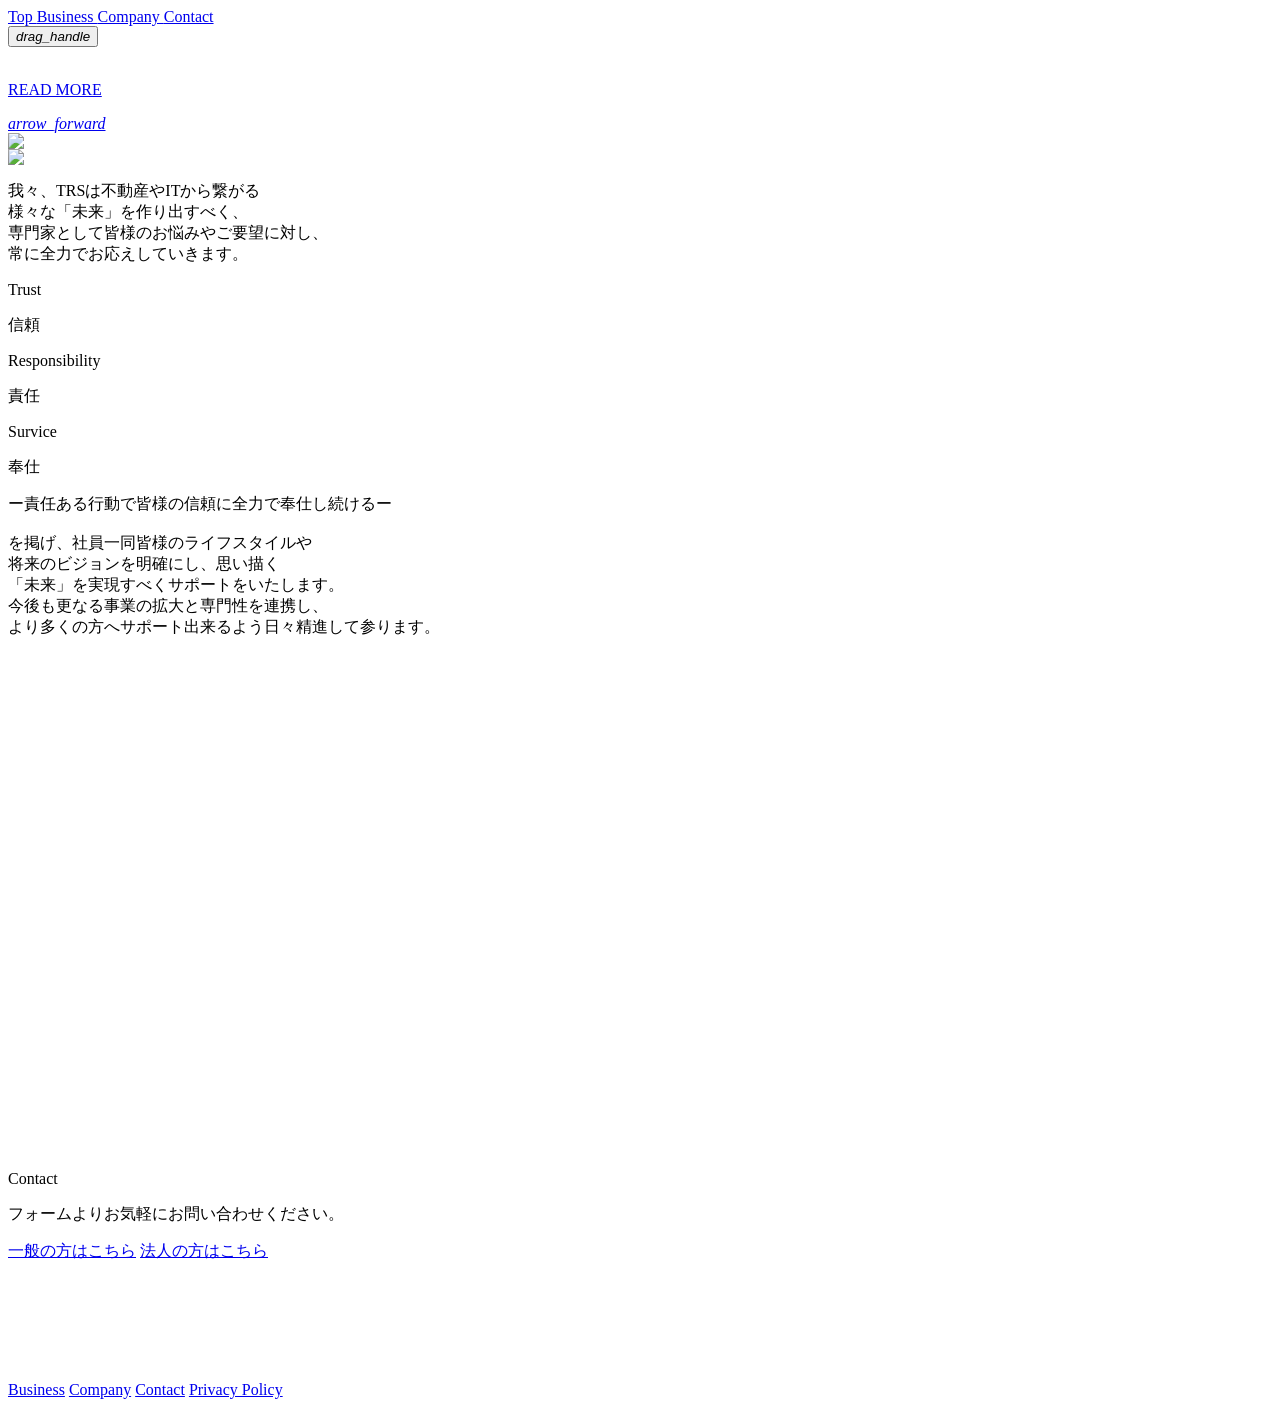
==== commit 5453bf1e: "改めて1から構築しました" ====
--- a/index.html
+++ b/index.html
@@ -33,3832 +33,59 @@
     <link rel="prefetch" as="script" crossorigin="" href="/_nuxt/error-404.c2662208.js">
     <link rel="prefetch" as="script" crossorigin="" href="/_nuxt/error-500.1c17e651.js">
     <link rel="stylesheet" href="/_nuxt/entry.ccdb2b3a.css">
-    <style>
-        .page-enter-active {
-            transition: .6s cubic-bezier(.4, .4, 0, 1)
-        }
-
-        .page-leave-active {
-            transition: .3s cubic-bezier(.4, .4, 0, 1)
-        }
-
-        .page-enter-from,
-        .page-leave-to {
-            opacity: 0
-        }
-    </style>
-    <style>
-        :root {
-            --rebranding-loading-bg: #e5e5e5;
-            --rebranding-loading-bar: #222
-        }
-    </style>
-    <style>
-        .app[data-v-d12de11f] {
-            align-items: center;
-            flex-direction: column;
-            height: 100%;
-            justify-content: center;
-            width: 100%
-        }
-
-        .title[data-v-d12de11f] {
-            font-size: 34px;
-            font-weight: 300;
-            letter-spacing: 2.45px;
-            line-height: 30px;
-            margin: 30px
-        }
-    </style>
-    <style>
-        /*! * Font Awesome Free 6.4.2 by @fontawesome - https://fontawesome.com * License - https://fontawesome.com/license/free (Icons: CC BY 4.0, Fonts: SIL OFL 1.1, Code: MIT License) * Copyright 2023 Fonticons, Inc. */
-        .fa-brands,
-        .fa-solid {
-            -moz-osx-font-smoothing: grayscale;
-            -webkit-font-smoothing: antialiased;
-            display: var(--fa-display, inline-block);
-            font-style: normal;
-            font-variant: normal;
-            line-height: 1;
-            text-rendering: auto
-        }
-
-        .fa-solid {
-            font-family: Font Awesome\ 6 Free;
-            font-weight: 900
-        }
-
-        .fa-brands {
-            font-family: Font Awesome\ 6 Brands;
-            font-weight: 400
-        }
-
-        :host,
-        :root {
-            --fa-style-family-classic: "Font Awesome 6 Free";
-            --fa-font-solid: normal 900 1em/1 "Font Awesome 6 Free";
-            --fa-style-family-brands: "Font Awesome 6 Brands";
-            --fa-font-brands: normal 400 1em/1 "Font Awesome 6 Brands"
-        }
-
-        @font-face {
-            font-display: block;
-            font-family: Font Awesome\ 6 Free;
-            font-style: normal;
-            font-weight: 900;
-            src: url(https://storage.googleapis.com/production-os-assets/assets/fontawesome/1629704621943/6.4.2/webfonts/fa-solid-900.woff2) format("woff2"), url(https://storage.googleapis.com/production-os-assets/assets/fontawesome/1629704621943/6.4.2/webfonts/fa-solid-900.ttf) format("truetype")
-        }
-
-        @font-face {
-            font-display: block;
-            font-family: Font Awesome\ 6 Brands;
-            font-style: normal;
-            font-weight: 400;
-            src: url(https://storage.googleapis.com/production-os-assets/assets/fontawesome/1629704621943/6.4.2/webfonts/fa-brands-400.woff2) format("woff2"), url(https://storage.googleapis.com/production-os-assets/assets/fontawesome/1629704621943/6.4.2/webfonts/fa-brands-400.ttf) format("truetype")
-        }
-    </style>
-    <style>
-        .spinner[data-v-36413753] {
-            animation: loading-spin-36413753 1s linear infinite;
-            height: 16px;
-            pointer-events: none;
-            width: 16px
-        }
-
-        .spinner[data-v-36413753]:before {
-            border-bottom: 2px solid transparent;
-            border-right: 2px solid transparent;
-            border-color: transparent currentcolor currentcolor transparent;
-            border-style: solid;
-            border-width: 2px;
-            opacity: .2
-        }
-
-        .spinner[data-v-36413753]:after,
-        .spinner[data-v-36413753]:before {
-            border-radius: 50%;
-            box-sizing: border-box;
-            content: "";
-            height: 100%;
-            position: absolute;
-            width: 100%
-        }
-
-        .spinner[data-v-36413753]:after {
-            border-left: 2px solid transparent;
-            border-top: 2px solid transparent;
-            border-color: currentcolor transparent transparent currentcolor;
-            border-style: solid;
-            border-width: 2px;
-            opacity: 1
-        }
-
-        @keyframes loading-spin-36413753 {
-            0% {
-                transform: rotate(0deg)
-            }
-
-            to {
-                transform: rotate(1turn)
-            }
-        }
-    </style>
-    <style>
-        .design-canvas__modal {
-            height: 100%;
-            pointer-events: none;
-            position: fixed;
-            transition: none;
-            width: 100%;
-            z-index: 2
-        }
-
-        .design-canvas__modal:focus {
-            outline: none
-        }
-
-        .design-canvas__modal.v-enter-active .studio-canvas,
-        .design-canvas__modal.v-leave-active,
-        .design-canvas__modal.v-leave-active .studio-canvas {
-            transition: .4s cubic-bezier(.4, .4, 0, 1)
-        }
-
-        .design-canvas__modal.v-enter-active .studio-canvas *,
-        .design-canvas__modal.v-leave-active .studio-canvas * {
-            transition: none !important
-        }
-
-        .design-canvas__modal.isNone {
-            transition: none
-        }
-
-        .design-canvas__modal .design-canvas__modal__base {
-            height: 100%;
-            left: 0;
-            pointer-events: auto;
-            position: fixed;
-            top: 0;
-            transition: .4s cubic-bezier(.4, .4, 0, 1);
-            width: 100%;
-            z-index: -1
-        }
-
-        .design-canvas__modal .studio-canvas {
-            height: 100%;
-            pointer-events: none
-        }
-
-        .design-canvas__modal .studio-canvas>* {
-            background: none !important;
-            pointer-events: none
-        }
-    </style>
-    <style>
-        .LoadMoreAnnouncer[data-v-4f7a7294] {
-            height: 1px;
-            margin: -1px;
-            overflow: hidden;
-            padding: 0;
-            position: absolute;
-            width: 1px;
-            clip: rect(0, 0, 0, 0);
-            border-width: 0;
-            white-space: nowrap
-        }
-    </style>
-    <style>
-        .TitleAnnouncer[data-v-692a2727] {
-            height: 1px;
-            margin: -1px;
-            overflow: hidden;
-            padding: 0;
-            position: absolute;
-            width: 1px;
-            clip: rect(0, 0, 0, 0);
-            border-width: 0;
-            white-space: nowrap
-        }
-    </style>
-    <style>
-        .publish-studio-style[data-v-5a0c3720] {
-            transition: .4s cubic-bezier(.4, .4, 0, 1)
-        }
-    </style>
-    <style>
-        .product-font-style[data-v-51f515bd] {
-            transition: .4s cubic-bezier(.4, .4, 0, 1)
-        }
-    </style>
-    <style>
-        @font-face {
-            font-family: grandam;
-            font-style: normal;
-            font-weight: 400;
-            src: url(https://storage.googleapis.com/studio-front/fonts/grandam.ttf) format("truetype")
-        }
-
-        @font-face {
-            font-family: Material Icons;
-            font-style: normal;
-            font-weight: 400;
-            src: url(https://storage.googleapis.com/production-os-assets/assets/material-icons/1629704621943/MaterialIcons-Regular.eot);
-            src: local("Material Icons"), local("MaterialIcons-Regular"), url(https://storage.googleapis.com/production-os-assets/assets/material-icons/1629704621943/MaterialIcons-Regular.woff2) format("woff2"), url(https://storage.googleapis.com/production-os-assets/assets/material-icons/1629704621943/MaterialIcons-Regular.woff) format("woff"), url(https://storage.googleapis.com/production-os-assets/assets/material-icons/1629704621943/MaterialIcons-Regular.ttf) format("truetype")
-        }
-
-        .StudioCanvas {
-            display: flex;
-            height: auto;
-            min-height: 100dvh
-        }
-
-        .StudioCanvas>.sd {
-            min-height: 100dvh;
-            overflow: clip
-        }
-
-        a,
-        abbr,
-        address,
-        article,
-        aside,
-        audio,
-        b,
-        blockquote,
-        body,
-        button,
-        canvas,
-        caption,
-        cite,
-        code,
-        dd,
-        del,
-        details,
-        dfn,
-        div,
-        dl,
-        dt,
-        em,
-        fieldset,
-        figcaption,
-        figure,
-        footer,
-        form,
-        h1,
-        h2,
-        h3,
-        h4,
-        h5,
-        h6,
-        header,
-        hgroup,
-        html,
-        i,
-        iframe,
-        img,
-        input,
-        ins,
-        kbd,
-        label,
-        legend,
-        li,
-        main,
-        mark,
-        menu,
-        nav,
-        object,
-        ol,
-        p,
-        pre,
-        q,
-        samp,
-        section,
-        select,
-        small,
-        span,
-        strong,
-        sub,
-        summary,
-        sup,
-        table,
-        tbody,
-        td,
-        textarea,
-        tfoot,
-        th,
-        thead,
-        time,
-        tr,
-        ul,
-        var,
-        video {
-            border: 0;
-            font-family: sans-serif;
-            line-height: 1;
-            list-style: none;
-            margin: 0;
-            padding: 0;
-            text-decoration: none;
-            -webkit-font-smoothing: antialiased;
-            -webkit-backface-visibility: hidden;
-            box-sizing: border-box;
-            color: #333;
-            transition: .3s cubic-bezier(.4, .4, 0, 1);
-            word-spacing: 1px
-        }
-
-        a:focus:not(:focus-visible),
-        button:focus:not(:focus-visible),
-        summary:focus:not(:focus-visible) {
-            outline: none
-        }
-
-        nav ul {
-            list-style: none
-        }
-
-        blockquote,
-        q {
-            quotes: none
-        }
-
-        blockquote:after,
-        blockquote:before,
-        q:after,
-        q:before {
-            content: none
-        }
-
-        a,
-        button {
-            background: transparent;
-            font-size: 100%;
-            margin: 0;
-            padding: 0;
-            vertical-align: baseline
-        }
-
-        ins {
-            text-decoration: none
-        }
-
-        ins,
-        mark {
-            background-color: #ff9;
-            color: #000
-        }
-
-        mark {
-            font-style: italic;
-            font-weight: 700
-        }
-
-        del {
-            text-decoration: line-through
-        }
-
-        abbr[title],
-        dfn[title] {
-            border-bottom: 1px dotted;
-            cursor: help
-        }
-
-        table {
-            border-collapse: collapse;
-            border-spacing: 0
-        }
-
-        hr {
-            border: 0;
-            border-top: 1px solid #ccc;
-            display: block;
-            height: 1px;
-            margin: 1em 0;
-            padding: 0
-        }
-
-        input,
-        select {
-            vertical-align: middle
-        }
-
-        textarea {
-            resize: none
-        }
-
-        .clearfix:after {
-            clear: both;
-            content: "";
-            display: block
-        }
-
-        [slot=after] button {
-            overflow-anchor: none
-        }
-    </style>
-    <style>
-        .sd {
-            flex-wrap: nowrap;
-            max-width: 100%;
-            pointer-events: all;
-            z-index: 0;
-            -webkit-overflow-scrolling: touch;
-            align-content: center;
-            align-items: center;
-            display: flex;
-            flex: none;
-            flex-direction: column;
-            position: relative
-        }
-
-        .sd::-webkit-scrollbar {
-            display: none
-        }
-
-        .sd,
-        .sd.richText * {
-            transition-property: all, --g-angle, --g-color-0, --g-position-0, --g-color-1, --g-position-1, --g-color-2, --g-position-2, --g-color-3, --g-position-3, --g-color-4, --g-position-4, --g-color-5, --g-position-5, --g-color-6, --g-position-6, --g-color-7, --g-position-7, --g-color-8, --g-position-8, --g-color-9, --g-position-9, --g-color-10, --g-position-10, --g-color-11, --g-position-11
-        }
-
-        input.sd,
-        textarea.sd {
-            align-content: normal
-        }
-
-        .sd[tabindex]:focus {
-            outline: none
-        }
-
-        .sd[tabindex]:focus-visible {
-            outline: 1px solid;
-            outline-color: Highlight;
-            outline-color: -webkit-focus-ring-color
-        }
-
-        input[type=email],
-        input[type=tel],
-        input[type=text],
-        select,
-        textarea {
-            -webkit-appearance: none
-        }
-
-        select {
-            cursor: pointer
-        }
-
-        .frame {
-            display: block;
-            overflow: hidden
-        }
-
-        .frame>iframe {
-            height: 100%;
-            width: 100%
-        }
-
-        .frame .formrun-embed>iframe:not(:first-child) {
-            display: none !important
-        }
-
-        .image {
-            position: relative
-        }
-
-        .image:before {
-            background-position: 50%;
-            background-size: cover;
-            border-radius: inherit;
-            content: "";
-            height: 100%;
-            left: 0;
-            pointer-events: none;
-            position: absolute;
-            top: 0;
-            transition: inherit;
-            width: 100%;
-            z-index: -2
-        }
-
-        .sd.file {
-            cursor: pointer;
-            flex-direction: row;
-            outline: 2px solid transparent;
-            outline-offset: -1px;
-            overflow-wrap: anywhere;
-            word-break: break-word
-        }
-
-        .sd.file:focus-within {
-            outline-color: Highlight;
-            outline-color: -webkit-focus-ring-color
-        }
-
-        .file>input[type=file] {
-            opacity: 0;
-            pointer-events: none;
-            position: absolute
-        }
-
-        .sd.icon,
-        .sd.text {
-            align-content: center;
-            align-items: center;
-            display: flex;
-            flex-direction: row;
-            justify-content: center;
-            overflow: visible;
-            overflow-wrap: anywhere;
-            word-break: break-word
-        }
-
-        .material-icons {
-            display: inline-block;
-            font-family: Material Icons;
-            font-size: 24px;
-            font-style: normal;
-            font-weight: 400;
-            letter-spacing: normal;
-            line-height: 1;
-            text-transform: none;
-            white-space: nowrap;
-            word-wrap: normal;
-            direction: ltr;
-            text-rendering: optimizeLegibility;
-            -webkit-font-smoothing: antialiased
-        }
-
-        .sd.material-symbols {
-            font-style: normal;
-            font-variation-settings: "FILL" var(--symbol-fill, 0), "wght" var(--symbol-weight, 400)
-        }
-
-        .sd.material-symbols.font-loading {
-            height: 24px;
-            opacity: 0;
-            overflow: hidden;
-            width: 24px
-        }
-
-        .sd.material-symbols-outlined {
-            font-family: Material Symbols Outlined
-        }
-
-        .sd.material-symbols-rounded {
-            font-family: Material Symbols Rounded
-        }
-
-        .sd.material-symbols-sharp {
-            font-family: Material Symbols Sharp
-        }
-
-        .sd.material-symbols-weight-100 {
-            --symbol-weight: 100
-        }
-
-        .sd.material-symbols-weight-200 {
-            --symbol-weight: 200
-        }
-
-        .sd.material-symbols-weight-300 {
-            --symbol-weight: 300
-        }
-
-        .sd.material-symbols-weight-400 {
-            --symbol-weight: 400
-        }
-
-        .sd.material-symbols-weight-500 {
-            --symbol-weight: 500
-        }
-
-        .sd.material-symbols-weight-600 {
-            --symbol-weight: 600
-        }
-
-        .sd.material-symbols-weight-700 {
-            --symbol-weight: 700
-        }
-
-        .sd.material-symbols-fill {
-            --symbol-fill: 1
-        }
-
-        a,
-        a.icon,
-        a.text {
-            -webkit-tap-highlight-color: rgba(0, 0, 0, .15)
-        }
-
-        .fixed {
-            z-index: 2
-        }
-
-        .sticky {
-            z-index: 1
-        }
-
-        .button {
-            transition: .4s cubic-bezier(.4, .4, 0, 1)
-        }
-
-        .button,
-        .link {
-            cursor: pointer
-        }
-
-        .submitLoading {
-            opacity: .5 !important;
-            pointer-events: none !important
-        }
-
-        .richText {
-            display: block;
-            word-break: break-word
-        }
-
-        .richText [data-thread],
-        .richText a,
-        .richText blockquote,
-        .richText em,
-        .richText h1,
-        .richText h2,
-        .richText h3,
-        .richText h4,
-        .richText li,
-        .richText ol,
-        .richText p,
-        .richText p>code,
-        .richText pre,
-        .richText pre>code,
-        .richText s,
-        .richText strong,
-        .richText table tbody,
-        .richText table tbody tr,
-        .richText table tbody tr>td,
-        .richText table tbody tr>th,
-        .richText u,
-        .richText ul {
-            backface-visibility: visible;
-            color: inherit;
-            font-family: inherit;
-            font-size: inherit;
-            font-style: inherit;
-            font-weight: inherit;
-            letter-spacing: inherit;
-            line-height: inherit;
-            text-align: inherit
-        }
-
-        .richText p {
-            display: block;
-            margin: 10px 0
-        }
-
-        .richText>p {
-            min-height: 1em
-        }
-
-        .richText img,
-        .richText video {
-            height: auto;
-            max-width: 100%;
-            vertical-align: bottom
-        }
-
-        .richText h1 {
-            display: block;
-            font-size: 3em;
-            font-weight: 700;
-            margin: 20px 0
-        }
-
-        .richText h2 {
-            font-size: 2em
-        }
-
-        .richText h2,
-        .richText h3 {
-            display: block;
-            font-weight: 700;
-            margin: 10px 0
-        }
-
-        .richText h3 {
-            font-size: 1em
-        }
-
-        .richText h4,
-        .richText h5 {
-            font-weight: 600
-        }
-
-        .richText h4,
-        .richText h5,
-        .richText h6 {
-            display: block;
-            font-size: 1em;
-            margin: 10px 0
-        }
-
-        .richText h6 {
-            font-weight: 500
-        }
-
-        .richText [data-type=table] {
-            overflow-x: auto
-        }
-
-        .richText [data-type=table] p {
-            white-space: pre-line;
-            word-break: break-all
-        }
-
-        .richText table {
-            border: 1px solid #f2f2f2;
-            border-collapse: collapse;
-            border-spacing: unset;
-            color: #1a1a1a;
-            font-size: 14px;
-            line-height: 1.4;
-            margin: 10px 0;
-            table-layout: auto
-        }
-
-        .richText table tr th {
-            background: hsla(0, 0%, 96%, .5)
-        }
-
-        .richText table tr td,
-        .richText table tr th {
-            border: 1px solid #f2f2f2;
-            max-width: 240px;
-            min-width: 100px;
-            padding: 12px
-        }
-
-        .richText table tr td p,
-        .richText table tr th p {
-            margin: 0
-        }
-
-        .richText blockquote {
-            border-left: 3px solid rgba(0, 0, 0, .15);
-            font-style: italic;
-            margin: 10px 0;
-            padding: 10px 15px
-        }
-
-        .richText [data-type=embed_code] {
-            margin: 20px 0;
-            position: relative
-        }
-
-        .richText [data-type=embed_code]>.height-adjuster>.wrapper {
-            position: relative
-        }
-
-        .richText [data-type=embed_code]>.height-adjuster>.wrapper[style*=padding-top] iframe {
-            height: 100%;
-            left: 0;
-            position: absolute;
-            top: 0;
-            width: 100%
-        }
-
-        .richText [data-type=embed_code][data-embed-sandbox=true] {
-            display: block;
-            overflow: hidden
-        }
-
-        .richText [data-type=embed_code][data-embed-code-type=instagram]>.height-adjuster>.wrapper[style*=padding-top] {
-            padding-top: 100%
-        }
-
-        .richText [data-type=embed_code][data-embed-code-type=instagram]>.height-adjuster>.wrapper[style*=padding-top] blockquote {
-            height: 100%;
-            left: 0;
-            overflow: hidden;
-            position: absolute;
-            top: 0;
-            width: 100%
-        }
-
-        .richText [data-type=embed_code][data-embed-code-type=codepen]>.height-adjuster>.wrapper {
-            padding-top: 50%
-        }
-
-        .richText [data-type=embed_code][data-embed-code-type=codepen]>.height-adjuster>.wrapper iframe {
-            height: 100%;
-            left: 0;
-            position: absolute;
-            top: 0;
-            width: 100%
-        }
-
-        .richText [data-type=embed_code][data-embed-code-type=slideshare]>.height-adjuster>.wrapper {
-            padding-top: 56.25%
-        }
-
-        .richText [data-type=embed_code][data-embed-code-type=slideshare]>.height-adjuster>.wrapper iframe {
-            height: 100%;
-            left: 0;
-            position: absolute;
-            top: 0;
-            width: 100%
-        }
-
-        .richText [data-type=embed_code][data-embed-code-type=speakerdeck]>.height-adjuster>.wrapper {
-            padding-top: 56.25%
-        }
-
-        .richText [data-type=embed_code][data-embed-code-type=speakerdeck]>.height-adjuster>.wrapper iframe {
-            height: 100%;
-            left: 0;
-            position: absolute;
-            top: 0;
-            width: 100%
-        }
-
-        .richText [data-type=embed_code][data-embed-code-type=snapwidget]>.height-adjuster>.wrapper {
-            padding-top: 30%
-        }
-
-        .richText [data-type=embed_code][data-embed-code-type=snapwidget]>.height-adjuster>.wrapper iframe {
-            height: 100%;
-            left: 0;
-            position: absolute;
-            top: 0;
-            width: 100%
-        }
-
-        .richText [data-type=embed_code][data-embed-code-type=firework]>.height-adjuster>.wrapper fw-embed-feed {
-            -webkit-user-select: none;
-            -moz-user-select: none;
-            user-select: none
-        }
-
-        .richText [data-type=embed_code_empty] {
-            display: none
-        }
-
-        .richText ul {
-            margin: 0 0 0 20px
-        }
-
-        .richText ul li {
-            list-style: disc;
-            margin: 10px 0
-        }
-
-        .richText ul li p {
-            margin: 0
-        }
-
-        .richText ol {
-            margin: 0 0 0 20px
-        }
-
-        .richText ol li {
-            list-style: decimal;
-            margin: 10px 0
-        }
-
-        .richText ol li p {
-            margin: 0
-        }
-
-        .richText hr {
-            border-top: 1px solid #ccc;
-            margin: 10px 0
-        }
-
-        .richText p>code {
-            background: #eee;
-            border: 1px solid rgba(0, 0, 0, .1);
-            border-radius: 6px;
-            display: inline;
-            margin: 2px;
-            padding: 0 5px
-        }
-
-        .richText pre {
-            background: #eee;
-            border-radius: 6px;
-            font-family: Menlo, Monaco, Courier New, monospace;
-            margin: 20px 0;
-            padding: 25px 35px;
-            white-space: pre-wrap
-        }
-
-        .richText pre code {
-            border: none;
-            padding: 0
-        }
-
-        .richText strong {
-            color: inherit;
-            display: inline;
-            font-family: inherit;
-            font-weight: 900
-        }
-
-        .richText em {
-            font-style: italic
-        }
-
-        .richText a,
-        .richText u {
-            text-decoration: underline
-        }
-
-        .richText a {
-            color: #007cff;
-            display: inline
-        }
-
-        .richText s {
-            text-decoration: line-through
-        }
-
-        .richText [data-type=table_of_contents] {
-            background-color: #f5f5f5;
-            border-radius: 2px;
-            color: #616161;
-            font-size: 16px;
-            list-style: none;
-            margin: 0;
-            padding: 24px 24px 8px;
-            text-decoration: underline
-        }
-
-        .richText [data-type=table_of_contents] .toc_list {
-            margin: 0
-        }
-
-        .richText [data-type=table_of_contents] .toc_item {
-            color: currentColor;
-            font-size: inherit !important;
-            font-weight: inherit;
-            list-style: none
-        }
-
-        .richText [data-type=table_of_contents] .toc_item>a {
-            border: none;
-            color: currentColor;
-            font-size: inherit !important;
-            font-weight: inherit;
-            text-decoration: none
-        }
-
-        .richText [data-type=table_of_contents] .toc_item>a:hover {
-            opacity: .7
-        }
-
-        .richText [data-type=table_of_contents] .toc_item--1 {
-            margin: 0 0 16px
-        }
-
-        .richText [data-type=table_of_contents] .toc_item--2 {
-            margin: 0 0 16px;
-            padding-left: 2rem
-        }
-
-        .richText [data-type=table_of_contents] .toc_item--3 {
-            margin: 0 0 16px;
-            padding-left: 4rem
-        }
-
-        .sd.section {
-            align-content: center !important;
-            align-items: center !important;
-            flex-direction: column !important;
-            flex-wrap: nowrap !important;
-            height: auto !important;
-            max-width: 100% !important;
-            padding: 0 !important;
-            width: 100% !important
-        }
-
-        .sd.section-inner {
-            position: static !important
-        }
-
-        @property --g-angle {
-            syntax: "<angle>";
-            inherits: false;
-            initial-value: 180deg
-        }
-
-        @property --g-color-0 {
-            syntax: "<color>";
-            inherits: false;
-            initial-value: transparent
-        }
-
-        @property --g-position-0 {
-            syntax: "<percentage>";
-            inherits: false;
-            initial-value: .01%
-        }
-
-        @property --g-color-1 {
-            syntax: "<color>";
-            inherits: false;
-            initial-value: transparent
-        }
-
-        @property --g-position-1 {
-            syntax: "<percentage>";
-            inherits: false;
-            initial-value: 100%
-        }
-
-        @property --g-color-2 {
-            syntax: "<color>";
-            inherits: false;
-            initial-value: transparent
-        }
-
-        @property --g-position-2 {
-            syntax: "<percentage>";
-            inherits: false;
-            initial-value: 100%
-        }
-
-        @property --g-color-3 {
-            syntax: "<color>";
-            inherits: false;
-            initial-value: transparent
-        }
-
-        @property --g-position-3 {
-            syntax: "<percentage>";
-            inherits: false;
-            initial-value: 100%
-        }
-
-        @property --g-color-4 {
-            syntax: "<color>";
-            inherits: false;
-            initial-value: transparent
-        }
-
-        @property --g-position-4 {
-            syntax: "<percentage>";
-            inherits: false;
-            initial-value: 100%
-        }
-
-        @property --g-color-5 {
-            syntax: "<color>";
-            inherits: false;
-            initial-value: transparent
-        }
-
-        @property --g-position-5 {
-            syntax: "<percentage>";
-            inherits: false;
-            initial-value: 100%
-        }
-
-        @property --g-color-6 {
-            syntax: "<color>";
-            inherits: false;
-            initial-value: transparent
-        }
-
-        @property --g-position-6 {
-            syntax: "<percentage>";
-            inherits: false;
-            initial-value: 100%
-        }
-
-        @property --g-color-7 {
-            syntax: "<color>";
-            inherits: false;
-            initial-value: transparent
-        }
-
-        @property --g-position-7 {
-            syntax: "<percentage>";
-            inherits: false;
-            initial-value: 100%
-        }
-
-        @property --g-color-8 {
-            syntax: "<color>";
-            inherits: false;
-            initial-value: transparent
-        }
-
-        @property --g-position-8 {
-            syntax: "<percentage>";
-            inherits: false;
-            initial-value: 100%
-        }
-
-        @property --g-color-9 {
-            syntax: "<color>";
-            inherits: false;
-            initial-value: transparent
-        }
-
-        @property --g-position-9 {
-            syntax: "<percentage>";
-            inherits: false;
-            initial-value: 100%
-        }
-
-        @property --g-color-10 {
-            syntax: "<color>";
-            inherits: false;
-            initial-value: transparent
-        }
-
-        @property --g-position-10 {
-            syntax: "<percentage>";
-            inherits: false;
-            initial-value: 100%
-        }
-
-        @property --g-color-11 {
-            syntax: "<color>";
-            inherits: false;
-            initial-value: transparent
-        }
-
-        @property --g-position-11 {
-            syntax: "<percentage>";
-            inherits: false;
-            initial-value: 100%
-        }
-    </style>
-    <style>
-        .snackbar[data-v-3129703d] {
-            align-items: center;
-            background: #fff;
-            border: 1px solid #ededed;
-            border-radius: 6px;
-            box-shadow: 0 16px 48px -8px rgba(0, 0, 0, .08), 0 10px 25px -5px rgba(0, 0, 0, .11);
-            display: flex;
-            flex-direction: row;
-            gap: 8px;
-            justify-content: space-between;
-            left: 50%;
-            max-width: 90vw;
-            padding: 16px 20px;
-            position: fixed;
-            top: 32px;
-            transform: translateX(-50%);
-            -webkit-user-select: none;
-            -moz-user-select: none;
-            user-select: none;
-            width: 480px;
-            z-index: 9999
-        }
-
-        .snackbar.v-enter-active[data-v-3129703d],
-        .snackbar.v-leave-active[data-v-3129703d] {
-            transition: .4s cubic-bezier(.4, .4, 0, 1)
-        }
-
-        .snackbar.v-enter-from[data-v-3129703d],
-        .snackbar.v-leave-to[data-v-3129703d] {
-            opacity: 0;
-            transform: translate(-50%, -10px)
-        }
-
-        .snackbar .convey[data-v-3129703d] {
-            align-items: center;
-            display: flex;
-            flex-direction: row;
-            gap: 8px;
-            padding: 0
-        }
-
-        .snackbar .convey .icon[data-v-3129703d] {
-            background-position: 50%;
-            background-repeat: no-repeat;
-            flex-shrink: 0;
-            height: 24px;
-            width: 24px
-        }
-
-        .snackbar .convey .message[data-v-3129703d] {
-            font-size: 14px;
-            font-style: normal;
-            font-weight: 400;
-            line-height: 20px;
-            white-space: pre-line
-        }
-
-        .snackbar .convey.error .icon[data-v-3129703d] {
-            background-image: url(/_nuxt/close_circle.c7480f3c.svg)
-        }
-
-        .snackbar .convey.error .message[data-v-3129703d] {
-            color: #f84f65
-        }
-
-        .snackbar .convey.success .icon[data-v-3129703d] {
-            background-image: url(/_nuxt/round_check.0ebac23f.svg)
-        }
-
-        .snackbar .convey.success .message[data-v-3129703d] {
-            color: #111
-        }
-
-        .snackbar .button[data-v-3129703d] {
-            align-items: center;
-            border-radius: 40px;
-            color: #4b9cfb;
-            display: flex;
-            flex-shrink: 0;
-            font-family: Inter;
-            font-size: 12px;
-            font-style: normal;
-            font-weight: 700;
-            justify-content: center;
-            line-height: 16px;
-            padding: 4px 8px
-        }
-
-        .snackbar .button[data-v-3129703d]:hover {
-            background: #f5f5f5
-        }
-    </style>
-    <style>
-        a[data-v-60d33773] {
-            align-items: center;
-            border-radius: 4px;
-            bottom: 20px;
-            height: 20px;
-            justify-content: center;
-            left: 20px;
-            perspective: 300px;
-            position: fixed;
-            transition: 0s linear;
-            width: 84px;
-            z-index: 2000
-        }
-
-        @media (hover:hover) {
-            a[data-v-60d33773] {
-                transition: .4s cubic-bezier(.4, .4, 0, 1)
-            }
-
-            a[data-v-60d33773]:hover {
-                height: 32px;
-                width: 200px
-            }
-        }
-
-        [data-v-60d33773] .custom-fill path {
-            fill: var(--01abf230)
-        }
-
-        .fade-enter-active[data-v-60d33773],
-        .fade-leave-active[data-v-60d33773] {
-            transition: opacity .2s cubic-bezier(.4, .4, 0, 1)
-        }
-
-        .fade-enter[data-v-60d33773],
-        .fade-leave-to[data-v-60d33773] {
-            opacity: 0
-        }
-    </style>
+
     <link rel="canonical" href="https://trs-hp.net/">
     <link href="https://fonts.googleapis.com/css?display=swap&amp;family=Frank+Ruhl+Libre%3A400" rel="stylesheet">
     <script src="//typesquare.com/3/tsst/script/ja/typesquare.js?5ad00062415c46a09fd67fd7ac1e024a&amp;fadein=-1"
         async="" defer="" onload="this.dataset.onload = true" data-h-load="" data-onload="true"></script>
-    <style type="text/css" rel="stylesheet" class="ts-font">
-        @font-face {
-            font-family: 'ヒラギノ明朝 W3 JIS2004';
-            font-weight: Bold;
-            src: url(//wf.typesquare.com/3/tsst/dist/ja/ts?condition=8e204f62f58946f51e0abcdc72c6eaaa&onetime_condition=&eid=5ad00062415c46a09fd67fd7ac1e024a&bw[name]=Chrome&bw[ftf]=0&bw[os]=Windows&location=trs-hp.net%2F&fonts[id]=2521&fonts[str]=MElSU1TjgIHjgILjgIXjgIzjgI3jgYLjgYTjgYbjgYjjgYrjgYvjgYzjgY3jgY%2FjgZHjgZLjgZPjgZTjgZXjgZfjgZnjgZvjgZ3jgZ%2FjgaDjgaHjgabjgafjgajjgarjgavjga7jga%2Fjgbjjgbnjgb7jgb%2FjgoLjgoTjgojjgonjgorjgovjgo%2FjgpLjgqTjgqnjgrXjgrjjgrnjgr%2Fjg4jjg5Pjg5Xjg53jg6Djg6fjg6njg6vjg7Pjg7zkuIDkuI3kuovkurrku4rku5Xku7vkvZzkv6Hlhajlh7rlipvli5Xlj4LlkIjlkIzlk6HllY%2FlpJrlpKflpYnlrp%2Flrrblr77lsILlsIbluLjlvozlv5zmgJ3mgKfmgqnmiJHmi6HmjrLmj4%2FmkLrmlrnml6XmmI7mm7TmnJvmnKrmnaXmpa3mp5jmsJfms5Xnj77nlKPnmobnorrnpL7nsr7ntprnuYvoiKzooYzopoHosqzou73pgKPpgLLploDpoLw%3D);
-        }
+    <style>
+    body {
+      font-family: 'ヒラギノ明朝 ProN', 'Hiragino Mincho ProN', 'Hiragino Mincho Pro', 'Hiragino Mincho', 'MS PMincho', serif;
+    }
     </style>
-    <style type="text/css" rel="stylesheet" class="ts-font">
-        @font-face {
-            font-family: 'ヒラギノ明朝 W3 JIS2004';
-            font-weight: Bold;
-            src: url(//wf.typesquare.com/3/tsst/dist/ja/ts?condition=8e204f62f58946f51e0abcdc72c6eaaa&onetime_condition=&eid=5ad00062415c46a09fd67fd7ac1e024a&bw[name]=Chrome&bw[ftf]=0&bw[os]=Windows&location=trs-hp.net%2F&fonts[id]=2521&fonts[str]=MElSU1TjgIHjgILjgIXjgIzjgI3jgYLjgYTjgYbjgYjjgYrjgYvjgYzjgY3jgY%2FjgZHjgZLjgZPjgZTjgZXjgZfjgZnjgZvjgZ3jgZ%2FjgaDjgaHjgabjgafjgajjgarjgavjga7jga%2Fjgbjjgbnjgb7jgb%2FjgoLjgoTjgojjgonjgorjgovjgo%2FjgpLjgqTjgqnjgrXjgrjjgrnjgr%2Fjg4jjg5Pjg5Xjg53jg6Djg6fjg6njg6vjg7Pjg7zkuIDkuI3kuovkurrku4rku5Xku7vkvZzkv6Hlhajlh7rlipvli5Xlj4LlkIjlkIzlk6HllY%2FlpJrlpKflpYnlrp%2Flrrblr77lsILlsIbluLjlvozlv5zmgJ3mgKfmgqnmiJHmi6HmjrLmj4%2FmkLrmlrnml6XmmI7mm7TmnJvmnKrmnaXmpa3mp5jmsJfms5Xnj77nlKPnmobnorrnpL7nsr7ntprnuYvoiKzooYzopoHosqzou73pgKPpgLLploDpoLw%3D);
-        }
-    </style>
-    <style data-length="1" name="modal-test"></style>
-    <style type="text/css" rel="stylesheet" class="ts-font">
-        @font-face {
-            font-family: 'ヒラギノ明朝 W3 JIS2004';
-            font-weight: Bold;
-            src: url(//wf.typesquare.com/3/tsst/dist/ja/ts?condition=8e204f62f58946f51e0abcdc72c6eaaa&onetime_condition=&eid=5ad00062415c46a09fd67fd7ac1e024a&bw[name]=Chrome&bw[ftf]=0&bw[os]=Windows&location=trs-hp.net%2F&fonts[id]=2521&fonts[str]=MElSU1TjgIHjgILjgIXjgIzjgI3jgYLjgYTjgYbjgYjjgYrjgYvjgYzjgY3jgY%2FjgZHjgZLjgZPjgZTjgZXjgZfjgZnjgZvjgZ3jgZ%2FjgaDjgaHjgabjgafjgajjgarjgavjga7jga%2Fjgbjjgbnjgb7jgb%2FjgoLjgoTjgojjgonjgorjgovjgo%2FjgpLjgqTjgqnjgrXjgrjjgrnjgr%2Fjg4jjg5Pjg5Xjg53jg6Djg6fjg6njg6vjg7Pjg7zkuIDkuI3kuovkurrku4rku5Xku7vkvZzkv6Hlhajlh7rlipvli5Xlj4LlkIjlkIzlk6HllY%2FlpJrlpKflpYnlrp%2Flrrblr77lsILlsIbluLjlvozlv5zmgJ3mgKfmgqnmiJHmi6HmjrLmj4%2FmkLrmlrnml6XmmI7mm7TmnJvmnKrmnaXmpa3mp5jmsJfms5Xnj77nlKPnmobnorrnpL7nsr7ntprnuYvoiKzooYzopoHosqzou73pgKPpgLLploDpoLw%3D);
-        }
-    </style>
-    <style type="text/css" rel="stylesheet" class="ts-font">
-        @font-face {
-            font-family: 'ヒラギノ明朝 W3 JIS2004';
-            font-weight: Bold;
-            src: url(//wf.typesquare.com/3/tsst/dist/ja/ts?condition=8e204f62f58946f51e0abcdc72c6eaaa&onetime_condition=&eid=5ad00062415c46a09fd67fd7ac1e024a&bw[name]=Chrome&bw[ftf]=0&bw[os]=Windows&location=trs-hp.net%2F&fonts[id]=2521&fonts[str]=MElSU1TjgIHjgILjgIXjgIzjgI3jgYLjgYTjgYbjgYjjgYrjgYvjgYzjgY3jgY%2FjgZHjgZLjgZPjgZTjgZXjgZfjgZnjgZvjgZ3jgZ%2FjgaDjgaHjgabjgafjgajjgarjgavjga7jga%2Fjgbjjgbnjgb7jgb%2FjgoLjgoTjgojjgonjgorjgovjgo%2FjgpLjgqTjgqnjgrXjgrjjgrnjgr%2Fjg4jjg5Pjg5Xjg53jg6Djg6fjg6njg6vjg7Pjg7zkuIDkuI3kuovkurrku4rku5Xku7vkvZzkv6Hlhajlh7rlipvli5Xlj4LlkIjlkIzlk6HllY%2FlpJrlpKflpYnlrp%2Flrrblr77lsILlsIbluLjlvozlv5zmgJ3mgKfmgqnmiJHmi6HmjrLmj4%2FmkLrmlrnml6XmmI7mm7TmnJvmnKrmnaXmpa3mp5jmsJfms5Xnj77nlKPnmobnorrnpL7nsr7ntprnuYvoiKzooYzopoHosqzou73pgKPpgLLploDpoLw%3D);
-        }
-    </style>
-    <style type="text/css" rel="stylesheet" class="ts-font">
-        @font-face {
-            font-family: 'ヒラギノ明朝 W3 JIS2004';
-            font-weight: Bold;
-            src: url(//wf.typesquare.com/3/tsst/dist/ja/ts?condition=8e204f62f58946f51e0abcdc72c6eaaa&onetime_condition=&eid=5ad00062415c46a09fd67fd7ac1e024a&bw[name]=Chrome&bw[ftf]=0&bw[os]=Windows&location=trs-hp.net%2F&fonts[id]=2521&fonts[str]=MElSU1TjgIHjgILjgIXjgIzjgI3jgYLjgYTjgYbjgYjjgYrjgYvjgYzjgY3jgY%2FjgZHjgZLjgZPjgZTjgZXjgZfjgZnjgZvjgZ3jgZ%2FjgaDjgaHjgabjgafjgajjgarjgavjga7jga%2Fjgbjjgbnjgb7jgb%2FjgoLjgoTjgojjgonjgorjgovjgo%2FjgpLjgqTjgqnjgrXjgrjjgrnjgr%2Fjg4jjg5Pjg5Xjg53jg6Djg6fjg6njg6vjg7Pjg7zkuIDkuI3kuovkurrku4rku5Xku7vkvZzkv6Hlhajlh7rlipvli5Xlj4LlkIjlkIzlk6HllY%2FlpJrlpKflpYnlrp%2Flrrblr77lsILlsIbluLjlvozlv5zmgJ3mgKfmgqnmiJHmi6HmjrLmj4%2FmkLrmlrnml6XmmI7mm7TmnJvmnKrmnaXmpa3mp5jmsJfms5Xnj77nlKPnmobnorrnpL7nsr7ntprnuYvoiKzooYzopoHosqzou73pgKPpgLLploDpoLw%3D);
-        }
-    </style>
+    
+
+    
 </head>
 
 <body>
     <div id="_nuxt">
-        <div>
             <div class="container">
-                <style data-v-5a0c3720>
-                    .sd[data-s-132052eb-23c9-4e45-bbca-64be87ef02f9] {
-                        align-content: center;
-                        align-items: center;
-                        background: rgba(0, 0, 0, 0.0);
-                        display: flex;
-                        flex: none;
-                        flex-direction: row;
-                        flex-wrap: nowrap;
-                        height: 120px;
-                        justify-content: space-between;
-                        left: 0;
-                        margin: 0 0 0 0;
-                        padding: 0px;
-                        position: fixed;
-                        top: 0;
-                        width: 100%;
-                        max-width: 100%;
-                    }
-
-                    @media screen and (max-width: 840px) {
-                        .sd[data-s-132052eb-23c9-4e45-bbca-64be87ef02f9] {
-                            background: rgba(0, 0, 0, 0.0);
-                            display: flex;
-                        }
-                    }
-
-                    @media screen and (max-width: 540px) {
-                        .sd[data-s-132052eb-23c9-4e45-bbca-64be87ef02f9] {
-                            display: flex;
-                            flex: none;
-                            height: 80px;
-                            width: 100%;
-                            max-width: 100%;
-                        }
-                    }
-
-                    @media screen and (max-width: 320px) {
-                        .sd[data-s-132052eb-23c9-4e45-bbca-64be87ef02f9] {
-                            display: flex;
-                            flex: none;
-                            height: 50px;
-                            width: 100%;
-                            max-width: 100%;
-                        }
-                    }
-
-                    .sd[data-s-2a0fe8e2-d822-4b5e-8a9d-5105f47fb4e0] {
-                        align-content: center;
-                        align-items: center;
-                        background: rgba(0, 0, 0, 0.0);
-                        flex: none;
-                        height: 120px;
-                        justify-content: center;
-                        width: auto;
-                        max-width: 100%;
-                    }
-
-                    @media screen and (max-width: 540px) {
-                        .sd[data-s-2a0fe8e2-d822-4b5e-8a9d-5105f47fb4e0] {
-                            flex: none;
-                            height: 80px;
-                            max-width: 100%;
-                        }
-                    }
-
-                    .sd[data-s-1df29e9e-2d76-44f2-b9b4-5b71b32eb452] {
-                        height: auto;
-                        margin: 0px 0px 0px 100px;
-                        width: 160px;
-                        max-width: calc(100% - 100px);
-                    }
-
-                    .sd[data-s-1df29e9e-2d76-44f2-b9b4-5b71b32eb452]:hover {
-                        transform: scale(1.1, 1.1);
-                    }
-
-                    @media screen and (max-width: 840px) {
-                        .sd[data-s-1df29e9e-2d76-44f2-b9b4-5b71b32eb452] {
-                            margin: 0px 0px 0px 50px;
-                            max-width: calc(100% - 50px);
-                        }
-                    }
-
-                    @media screen and (max-width: 540px) {
-                        .sd[data-s-1df29e9e-2d76-44f2-b9b4-5b71b32eb452] {
-                            flex: none;
-                            margin: 0px 0px 0px 30px;
-                            width: 130px;
-                            max-width: calc(100% - 30px);
-                        }
-                    }
-
-                    @media screen and (max-width: 320px) {
-                        .sd[data-s-1df29e9e-2d76-44f2-b9b4-5b71b32eb452] {
-                            flex: none;
-                            width: 100px;
-                            max-width: calc(100% - 30px);
-                        }
-                    }
-
-                    .sd[data-s-3f4f057a-623d-47e5-809b-3442828ea435] {
-                        align-content: center;
-                        align-items: center;
-                        flex-direction: row;
-                        flex-wrap: nowrap;
-                        gap: 50px;
-                        justify-content: center;
-                        margin: 0px 100px 0px 0px;
-                        padding: 0px;
-                        --gap-h-3f4f057a-623d-47e5-809b-3442828ea435: 50px;
-                        --gap-v-3f4f057a-623d-47e5-809b-3442828ea435: 0px;
-                        --gap-uuid: 3f4f057a-623d-47e5-809b-3442828ea435;
-                        max-width: calc(100% - 100px);
-                    }
-
-                    @media screen and (max-width: 840px) {
-                        .sd[data-s-3f4f057a-623d-47e5-809b-3442828ea435] {
-                            display: none;
-                            --gap-h-3f4f057a-623d-47e5-809b-3442828ea435: 50px;
-                            --gap-v-3f4f057a-623d-47e5-809b-3442828ea435: 0px;
-                        }
-                    }
-
-                    @media screen and (max-width: 540px) {
-                        .sd[data-s-3f4f057a-623d-47e5-809b-3442828ea435] {
-                            display: none;
-                            --gap-h-3f4f057a-623d-47e5-809b-3442828ea435: 50px;
-                            --gap-v-3f4f057a-623d-47e5-809b-3442828ea435: 0px;
-                        }
-                    }
-
-                    .sd[data-s-70b1a2c3-1e9d-45fd-88bf-916a19c0fac5] {
-                        color: #191919;
-                        font-family: var(--s-font-429b9b3d);
-                        font-size: 24px;
-                        font-weight: 400;
-                        height: auto;
-                        line-height: 1.4;
-                        text-align: left;
-                        width: auto;
-                        max-width: 100%;
-                        justify-content: flex-start;
-                    }
-
-                    .sd[data-s-70b1a2c3-1e9d-45fd-88bf-916a19c0fac5]:hover {
-                        transform: scale(1.1, 1.1);
-                    }
-
-                    .sd[data-s-6b330373-8e8d-4887-9f97-f55fe8121f2c] {
-                        color: #191919;
-                        font-family: var(--s-font-429b9b3d);
-                        font-size: 24px;
-                        font-weight: 400;
-                        height: auto;
-                        line-height: 1.4;
-                        text-align: left;
-                        width: auto;
-                        max-width: 100%;
-                        justify-content: flex-start;
-                    }
-
-                    .sd[data-s-6b330373-8e8d-4887-9f97-f55fe8121f2c]:hover {
-                        transform: scale(1.1, 1.1);
-                    }
-
-                    .sd[data-s-95374be4-06fc-4854-b1a2-a03fe3e6a23b] {
-                        color: #191919;
-                        font-family: var(--s-font-429b9b3d);
-                        font-size: 24px;
-                        font-weight: 400;
-                        height: auto;
-                        line-height: 1.4;
-                        text-align: left;
-                        width: auto;
-                        max-width: 100%;
-                        justify-content: flex-start;
-                    }
-
-                    .sd[data-s-95374be4-06fc-4854-b1a2-a03fe3e6a23b]:hover {
-                        transform: scale(1.1, 1.1);
-                    }
-
-                    .sd[data-s-a5c8ba14-7edc-47cc-988a-c9e3d70920cb] {
-                        background: rgba(0, 0, 0, 0.0);
-                        color: #191919;
-                        font-family: var(--s-font-429b9b3d);
-                        font-size: 24px;
-                        font-weight: 400;
-                        height: auto;
-                        line-height: 1.4;
-                        padding: 0px 0px;
-                        text-align: left;
-                        width: auto;
-                        max-width: 100%;
-                        justify-content: flex-start;
-                    }
-
-                    .sd[data-s-a5c8ba14-7edc-47cc-988a-c9e3d70920cb]:hover {
-                        transform: scale(1.1, 1.1);
-                    }
-
-                    .sd[data-s-754c638e-3728-4c44-a385-aa4d212dc70e] {
-                        align-content: center;
-                        align-items: center;
-                        background: #EEEEEE;
-                        display: none;
-                        flex-direction: column;
-                        flex-wrap: nowrap;
-                        height: 160px;
-                        justify-content: center;
-                        width: 200px;
-                        max-width: 100%;
-                    }
-
-                    @media screen and (max-width: 840px) {
-                        .sd[data-s-754c638e-3728-4c44-a385-aa4d212dc70e] {
-                            background: #000000;
-                            display: flex;
-                            flex: none;
-                            height: 120px;
-                            margin: 0px 0px 0px 0px;
-                            width: 120px;
-                            max-width: 100%;
-                        }
-                    }
-
-                    @media screen and (max-width: 540px) {
-                        .sd[data-s-754c638e-3728-4c44-a385-aa4d212dc70e] {
-                            display: flex;
-                            flex: none;
-                            height: 80px;
-                            width: 80px;
-                            max-width: 100%;
-                        }
-                    }
-
-                    @media screen and (max-width: 320px) {
-                        .sd[data-s-754c638e-3728-4c44-a385-aa4d212dc70e] {
-                            flex: none;
-                            height: 50px;
-                            width: 50px;
-                            max-width: 100%;
-                        }
-                    }
-
-                    .sd[data-s-37dcc7a3-03a4-4d2b-9fd5-fea6bf802f75] {
-                        color: #333;
-                        font-size: 24px;
-                    }
-
-                    @media screen and (max-width: 840px) {
-                        .sd[data-s-37dcc7a3-03a4-4d2b-9fd5-fea6bf802f75] {
-                            color: #FFFFFF;
-                            font-size: 72px;
-                        }
-                    }
-
-                    @media screen and (max-width: 540px) {
-                        .sd[data-s-37dcc7a3-03a4-4d2b-9fd5-fea6bf802f75] {
-                            font-size: 48px;
-                        }
-                    }
-
-                    @media screen and (max-width: 320px) {
-                        .sd[data-s-37dcc7a3-03a4-4d2b-9fd5-fea6bf802f75] {
-                            font-size: 36px;
-                        }
-                    }
-                </style>
-                <style data-v-5a0c3720>
-                    .sd[data-s-aecf4d96-a97e-4feb-9957-f145bff08906] {
-                        align-content: center;
-                        align-items: center;
-                        background: #EEEEEE;
-                        flex: none;
-                        flex-direction: column;
-                        flex-wrap: nowrap;
-                        height: auto;
-                        justify-content: center;
-                        margin: 100px 0px 0px 0px;
-                        width: 1920px;
-                        max-width: 100%;
-                    }
-
-                    @media screen and (max-width: 540px) {
-                        .sd[data-s-aecf4d96-a97e-4feb-9957-f145bff08906] {
-                            flex: none;
-                            margin: 0px 0px 0px 0px;
-                            width: 100%;
-                            max-width: 100%;
-                        }
-                    }
-
-                    .sd[data-s-ae18bc66-53b3-445d-b40d-a87d25052b70] {
-                        align-content: center;
-                        align-items: center;
-                        flex: none;
-                        flex-direction: column;
-                        flex-wrap: nowrap;
-                        height: auto;
-                        justify-content: center;
-                        width: 100%;
-                        max-width: 100%;
-                    }
-
-                    .sd[data-s-187d42fa-7966-4c60-b189-306739b5578a] {
-                        align-content: center;
-                        align-items: center;
-                        background: #191919;
-                        flex: none;
-                        flex-direction: column;
-                        flex-wrap: nowrap;
-                        height: auto;
-                        justify-content: center;
-                        opacity: 0.8;
-                        width: 100%;
-                        max-width: 100%;
-                    }
-
-                    .sd[data-s-f101ad69-62a9-4a68-b1ba-896acae04adb] {
-                        align-content: center;
-                        align-items: center;
-                        flex-direction: row;
-                        flex-wrap: nowrap;
-                        justify-content: center;
-                        margin: 100px 0px 100px 0px;
-                        padding: 0px;
-                        max-width: 100%;
-                    }
-
-                    @media screen and (max-width: 540px) {
-                        .sd[data-s-f101ad69-62a9-4a68-b1ba-896acae04adb] {
-                            flex: none;
-                            margin: 50px 0px 50px 0px;
-                            width: 80%;
-                            max-width: 80%;
-                        }
-                    }
-
-                    .sd[data-s-e1d86311-da1d-4a17-97ea-91b73ad67eab] {
-                        align-content: center;
-                        align-items: center;
-                        flex-direction: column;
-                        flex-wrap: nowrap;
-                        justify-content: center;
-                        padding: 0px;
-                    }
-
-                    .sd[data-s-755229f9-1f93-409a-842f-77cf9f7de59e] {
-                        color: #FFFFFF;
-                        flex: none;
-                        font-family: var(--s-font-429b9b3d);
-                        font-size: 60px;
-                        font-weight: 400;
-                        height: auto;
-                        line-height: 1.4;
-                        text-align: left;
-                        width: auto;
-                        max-width: 100%;
-                        justify-content: flex-start;
-                    }
-
-                    @media screen and (max-width: 540px) {
-                        .sd[data-s-755229f9-1f93-409a-842f-77cf9f7de59e] {
-                            font-size: 48px;
-                        }
-                    }
-
-                    @media screen and (max-width: 320px) {
-                        .sd[data-s-755229f9-1f93-409a-842f-77cf9f7de59e] {
-                            font-size: 40px;
-                        }
-                    }
-
-                    .sd[data-s-1738cdd7-dc42-4d49-b3ed-e66a5e3ccacb] {
-                        color: #FFFFFF;
-                        flex: none;
-                        font-family: var(--s-font-02aca089);
-                        font-size: 24px;
-                        font-weight: 400;
-                        height: auto;
-                        line-height: 1.4;
-                        margin: 10px 0px 0px 0px;
-                        text-align: left;
-                        width: auto;
-                        max-width: 100%;
-                        justify-content: flex-start;
-                    }
-
-                    @media screen and (max-width: 540px) {
-                        .sd[data-s-1738cdd7-dc42-4d49-b3ed-e66a5e3ccacb] {
-                            font-size: 20px;
-                        }
-                    }
-
-                    @media screen and (max-width: 320px) {
-                        .sd[data-s-1738cdd7-dc42-4d49-b3ed-e66a5e3ccacb] {
-                            font-size: 16px;
-                        }
-                    }
-
-                    .sd[data-s-43ee72c0-d637-490c-ae4e-466d771f57d8] {
-                        align-content: center;
-                        align-items: center;
-                        flex-direction: row;
-                        flex-wrap: nowrap;
-                        gap: 100px;
-                        justify-content: center;
-                        margin: 30px 0px 0px 0px;
-                        padding: 0px;
-                        --gap-h-43ee72c0-d637-490c-ae4e-466d771f57d8: 100px;
-                        --gap-v-43ee72c0-d637-490c-ae4e-466d771f57d8: 0px;
-                        --gap-uuid: 43ee72c0-d637-490c-ae4e-466d771f57d8;
-                        max-width: 100%;
-                    }
-
-                    @media screen and (max-width: 540px) {
-                        .sd[data-s-43ee72c0-d637-490c-ae4e-466d771f57d8] {
-                            flex: none;
-                            flex-direction: column;
-                            flex-wrap: nowrap;
-                            gap: 30px;
-                            width: 100%;
-                            --gap-h-43ee72c0-d637-490c-ae4e-466d771f57d8: 0px;
-                            --gap-v-43ee72c0-d637-490c-ae4e-466d771f57d8: 30px;
-                            max-width: 100%;
-                        }
-                    }
-
-                    .sd[data-s-b731dc1b-087e-4e98-a7a9-162205138b2f] {
-                        border-bottom: 2px solid #FFFFFF;
-                        border-left: 2px solid #FFFFFF;
-                        border-right: 2px solid #FFFFFF;
-                        border-top: 2px solid #FFFFFF;
-                        color: #FFFFFF;
-                        flex: none;
-                        font-family: var(--s-font-02aca089);
-                        font-size: 24px;
-                        font-weight: 400;
-                        height: auto;
-                        line-height: 1.4;
-                        margin: 10px 0px 0px 0px;
-                        padding: 20px 50px;
-                        text-align: left;
-                        width: auto;
-                        max-width: 100%;
-                        justify-content: flex-start;
-                    }
-
-                    .sd[data-s-b731dc1b-087e-4e98-a7a9-162205138b2f]:hover {
-                        background: linear-gradient(var(--g-angle), var(--g-color-0) var(--g-position-0), var(--g-color-1) var(--g-position-1));
-                        color: #000000;
-                        transform: scale(1.1, 1.1);
-                        --g-color-0: #969495;
-                        --g-position-0: 0%;
-                        --g-color-1: #d8d8d8;
-                        --g-position-1: 100%;
-                        --g-color-2: #d8d8d8;
-                        --g-position-2: 100%;
-                        --g-color-3: #d8d8d8;
-                        --g-position-3: 100%;
-                        --g-color-4: #d8d8d8;
-                        --g-position-4: 100%;
-                        --g-color-5: #d8d8d8;
-                        --g-position-5: 100%;
-                        --g-color-6: #d8d8d8;
-                        --g-position-6: 100%;
-                        --g-color-7: #d8d8d8;
-                        --g-position-7: 100%;
-                        --g-color-8: #d8d8d8;
-                        --g-position-8: 100%;
-                        --g-color-9: #d8d8d8;
-                        --g-position-9: 100%;
-                        --g-color-10: #d8d8d8;
-                        --g-position-10: 100%;
-                        --g-color-11: #d8d8d8;
-                        --g-position-11: 100%;
-                        --g-angle: 90deg;
-                    }
-
-                    @media screen and (max-width: 540px) {
-                        .sd[data-s-b731dc1b-087e-4e98-a7a9-162205138b2f] {
-                            flex: none;
-                            font-size: 20px;
-                            text-align: center;
-                            width: calc(100% - (var(--gap-h-43ee72c0-d637-490c-ae4e-466d771f57d8) * 0));
-                            max-width: calc(100% - (var(--gap-h-43ee72c0-d637-490c-ae4e-466d771f57d8) * 0));
-                            justify-content: center;
-                        }
-                    }
-
-                    @media screen and (max-width: 320px) {
-                        .sd[data-s-b731dc1b-087e-4e98-a7a9-162205138b2f] {
-                            font-size: 16px;
-                        }
-                    }
-
-                    .sd[data-s-d89f6eb6-4082-4d07-a447-b8b61beed2e8] {
-                        border-bottom: 2px solid #FFFFFF;
-                        border-left: 2px solid #FFFFFF;
-                        border-right: 2px solid #FFFFFF;
-                        border-top: 2px solid #FFFFFF;
-                        color: #FFFFFF;
-                        flex: none;
-                        font-family: var(--s-font-02aca089);
-                        font-size: 24px;
-                        font-weight: 400;
-                        height: auto;
-                        line-height: 1.4;
-                        margin: 10px 0px 0px 0px;
-                        padding: 20px 50px;
-                        text-align: left;
-                        width: auto;
-                        max-width: 100%;
-                        justify-content: flex-start;
-                    }
-
-                    .sd[data-s-d89f6eb6-4082-4d07-a447-b8b61beed2e8]:hover {
-                        background: linear-gradient(var(--g-angle), var(--g-color-0) var(--g-position-0), var(--g-color-1) var(--g-position-1));
-                        color: #191919;
-                        transform: scale(1.1, 1.1);
-                        --g-color-0: #969495;
-                        --g-position-0: 0%;
-                        --g-color-1: #d8d8d8;
-                        --g-position-1: 100%;
-                        --g-color-2: #d8d8d8;
-                        --g-position-2: 100%;
-                        --g-color-3: #d8d8d8;
-                        --g-position-3: 100%;
-                        --g-color-4: #d8d8d8;
-                        --g-position-4: 100%;
-                        --g-color-5: #d8d8d8;
-                        --g-position-5: 100%;
-                        --g-color-6: #d8d8d8;
-                        --g-position-6: 100%;
-                        --g-color-7: #d8d8d8;
-                        --g-position-7: 100%;
-                        --g-color-8: #d8d8d8;
-                        --g-position-8: 100%;
-                        --g-color-9: #d8d8d8;
-                        --g-position-9: 100%;
-                        --g-color-10: #d8d8d8;
-                        --g-position-10: 100%;
-                        --g-color-11: #d8d8d8;
-                        --g-position-11: 100%;
-                        --g-angle: 90deg;
-                    }
-
-                    @media screen and (max-width: 540px) {
-                        .sd[data-s-d89f6eb6-4082-4d07-a447-b8b61beed2e8] {
-                            flex: none;
-                            font-size: 20px;
-                            text-align: center;
-                            width: calc(100% - (var(--gap-h-43ee72c0-d637-490c-ae4e-466d771f57d8) * 0));
-                            max-width: calc(100% - (var(--gap-h-43ee72c0-d637-490c-ae4e-466d771f57d8) * 0));
-                            justify-content: center;
-                        }
-                    }
-
-                    @media screen and (max-width: 320px) {
-                        .sd[data-s-d89f6eb6-4082-4d07-a447-b8b61beed2e8] {
-                            font-size: 16px;
-                        }
-                    }
-
-                    .sd[data-s-03fdb9d0-f2de-4772-a920-b5c10260b47e] {
-                        color: #FFFFFF;
-                        flex: none;
-                        font-family: var(--s-font-429b9b3d);
-                        font-size: 60px;
-                        font-weight: 400;
-                        height: auto;
-                        line-height: 1.4;
-                        text-align: left;
-                        width: 211.72px;
-                        max-width: 100%;
-                        justify-content: flex-start;
-                    }
-                </style>
-                <style data-v-5a0c3720>
-                    .sd[data-s-40e2465c-3bb2-4766-b965-b91d87a8f4ac] {
-                        align-content: center;
-                        align-items: center;
-                        background: #969595;
-                        display: flex;
-                        flex: none;
-                        flex-direction: column;
-                        flex-wrap: nowrap;
-                        height: auto;
-                        justify-content: center;
-                        margin: 0px 0px 0px 0px;
-                        width: 1920px;
-                        max-width: 100%;
-                    }
-
-                    @media screen and (max-width: 840px) {
-                        .sd[data-s-40e2465c-3bb2-4766-b965-b91d87a8f4ac] {
-                            display: flex;
-                            margin: 50px 0px 0px 0px;
-                            max-width: 100%;
-                        }
-                    }
-
-                    @media screen and (max-width: 540px) {
-                        .sd[data-s-40e2465c-3bb2-4766-b965-b91d87a8f4ac] {
-                            display: flex;
-                            flex: none;
-                            margin: 30px 0px 0px 0px;
-                            width: 100%;
-                            max-width: 100%;
-                        }
-                    }
-
-                    .sd[data-s-1c68c125-3add-407e-922b-6ba78fb0b64a] {
-                        align-content: center;
-                        align-items: center;
-                        flex-direction: row;
-                        flex-wrap: nowrap;
-                        justify-content: center;
-                        padding: 0px;
-                    }
-
-                    @media screen and (max-width: 540px) {
-                        .sd[data-s-1c68c125-3add-407e-922b-6ba78fb0b64a] {
-                            flex: none;
-                            width: 100%;
-                            max-width: 100%;
-                        }
-                    }
-
-                    .sd[data-s-b129db43-9644-46c7-860b-019d0e757229] {
-                        align-content: center;
-                        align-items: center;
-                        flex-direction: column;
-                        flex-wrap: nowrap;
-                        justify-content: center;
-                        margin: 50px 0px 50px 0px;
-                        padding: 0px;
-                        max-width: 100%;
-                    }
-
-                    @media screen and (max-width: 540px) {
-                        .sd[data-s-b129db43-9644-46c7-860b-019d0e757229] {
-                            flex: none;
-                            width: 100%;
-                            max-width: 100%;
-                        }
-                    }
-
-                    .sd[data-s-26863e7b-0aba-4e40-9359-d1930433af76] {
-                        height: auto;
-                        width: 160px;
-                        max-width: 100%;
-                    }
-
-                    @media screen and (max-width: 540px) {
-                        .sd[data-s-26863e7b-0aba-4e40-9359-d1930433af76] {
-                            flex: none;
-                            width: 30%;
-                            max-width: 30%;
-                        }
-                    }
-
-                    @media screen and (max-width: 320px) {
-                        .sd[data-s-26863e7b-0aba-4e40-9359-d1930433af76] {
-                            flex: none;
-                            width: 50%;
-                            max-width: 50%;
-                        }
-                    }
-
-                    .sd[data-s-54f48304-1c6c-4e34-9e1a-c1c84b354ebf] {
-                        align-content: center;
-                        align-items: center;
-                        flex-direction: row;
-                        flex-wrap: nowrap;
-                        gap: 50px;
-                        justify-content: center;
-                        margin: 30px 0px 0px 0px;
-                        padding: 0px;
-                        --gap-h-54f48304-1c6c-4e34-9e1a-c1c84b354ebf: 50px;
-                        --gap-v-54f48304-1c6c-4e34-9e1a-c1c84b354ebf: 0px;
-                        --gap-uuid: 54f48304-1c6c-4e34-9e1a-c1c84b354ebf;
-                        max-width: 100%;
-                    }
-
-                    @media screen and (max-width: 540px) {
-                        .sd[data-s-54f48304-1c6c-4e34-9e1a-c1c84b354ebf] {
-                            flex-direction: column;
-                            flex-wrap: nowrap;
-                            --gap-h-54f48304-1c6c-4e34-9e1a-c1c84b354ebf: 0px;
-                            --gap-v-54f48304-1c6c-4e34-9e1a-c1c84b354ebf: 50px;
-                        }
-                    }
-
-                    .sd[data-s-3b765f3d-3118-4aa8-9781-0370ef691d2c] {
-                        color: #FFFFFF;
-                        font-family: var(--s-font-429b9b3d);
-                        font-size: 24px;
-                        font-weight: 400;
-                        height: auto;
-                        line-height: 1.4;
-                        text-align: left;
-                        width: auto;
-                        max-width: 100%;
-                        justify-content: flex-start;
-                    }
-
-                    .sd[data-s-3b765f3d-3118-4aa8-9781-0370ef691d2c]:hover {
-                        transform: scale(1.1, 1.1);
-                    }
-
-                    @media screen and (max-width: 320px) {
-                        .sd[data-s-3b765f3d-3118-4aa8-9781-0370ef691d2c] {
-                            font-size: 18px;
-                        }
-                    }
-
-                    .sd[data-s-e07f6f09-dc6a-4f4a-a605-191c838e7286] {
-                        color: #FFFFFF;
-                        font-family: var(--s-font-429b9b3d);
-                        font-size: 24px;
-                        font-weight: 400;
-                        height: auto;
-                        line-height: 1.4;
-                        text-align: left;
-                        width: auto;
-                        max-width: 100%;
-                        justify-content: flex-start;
-                    }
-
-                    .sd[data-s-e07f6f09-dc6a-4f4a-a605-191c838e7286]:hover {
-                        transform: scale(1.1, 1.1);
-                    }
-
-                    @media screen and (max-width: 320px) {
-                        .sd[data-s-e07f6f09-dc6a-4f4a-a605-191c838e7286] {
-                            font-size: 18px;
-                        }
-                    }
-
-                    .sd[data-s-7e4e497b-5f92-4a0c-820e-ad1f643a2b9d] {
-                        color: #FFFFFF;
-                        font-family: var(--s-font-429b9b3d);
-                        font-size: 24px;
-                        font-weight: 400;
-                        height: auto;
-                        line-height: 1.4;
-                        text-align: left;
-                        width: auto;
-                        max-width: 100%;
-                        justify-content: flex-start;
-                    }
-
-                    .sd[data-s-7e4e497b-5f92-4a0c-820e-ad1f643a2b9d]:hover {
-                        transform: scale(1.1, 1.1);
-                    }
-
-                    @media screen and (max-width: 320px) {
-                        .sd[data-s-7e4e497b-5f92-4a0c-820e-ad1f643a2b9d] {
-                            font-size: 18px;
-                        }
-                    }
-
-                    .sd[data-s-3d4942d4-1c5e-4d18-ad44-cf526ee4ecd6] {
-                        color: #FFFFFF;
-                        font-family: var(--s-font-429b9b3d);
-                        font-size: 24px;
-                        font-weight: 400;
-                        height: auto;
-                        line-height: 1.4;
-                        text-align: left;
-                        width: auto;
-                        max-width: 100%;
-                        justify-content: flex-start;
-                    }
-
-                    .sd[data-s-3d4942d4-1c5e-4d18-ad44-cf526ee4ecd6]:hover {
-                        transform: scale(1.1, 1.1);
-                    }
-
-                    @media screen and (max-width: 320px) {
-                        .sd[data-s-3d4942d4-1c5e-4d18-ad44-cf526ee4ecd6] {
-                            font-size: 18px;
-                        }
-                    }
-                </style>
-                <style data-v-5a0c3720>
-                    .sd[data-s-66e5ee07-e9fb-47f8-96c6-d2ee282a96e5] {
-                        align-content: center;
-                        align-items: center;
-                        background: #ffffff;
-                        flex-direction: column;
-                        flex-wrap: nowrap;
-                        height: 100%;
-                        justify-content: flex-start;
-                        width: 100%;
-                        max-width: 100%;
-                    }
-
-                    .sd[data-s-23c98b19-3e18-4712-a2ac-9ed895117de1] {}
-
-                    .sd[data-s-11e5a137-66ef-4d76-8cb4-22a85351e78f] {
-                        align-content: flex-end;
-                        align-items: flex-end;
-                        background: linear-gradient(var(--g-angle), var(--g-color-0) var(--g-position-0), var(--g-color-1) var(--g-position-1));
-                        flex: none;
-                        flex-direction: column;
-                        flex-wrap: nowrap;
-                        height: auto;
-                        justify-content: flex-start;
-                        margin: 0px 0px 0px 0px;
-                        width: 1920px;
-                        max-width: 100%;
-                        --g-color-0: #969495;
-                        --g-position-0: 0%;
-                        --g-color-1: #d8d8d8;
-                        --g-position-1: 100%;
-                        --g-color-2: #d8d8d8;
-                        --g-position-2: 100%;
-                        --g-color-3: #d8d8d8;
-                        --g-position-3: 100%;
-                        --g-color-4: #d8d8d8;
-                        --g-position-4: 100%;
-                        --g-color-5: #d8d8d8;
-                        --g-position-5: 100%;
-                        --g-color-6: #d8d8d8;
-                        --g-position-6: 100%;
-                        --g-color-7: #d8d8d8;
-                        --g-position-7: 100%;
-                        --g-color-8: #d8d8d8;
-                        --g-position-8: 100%;
-                        --g-color-9: #d8d8d8;
-                        --g-position-9: 100%;
-                        --g-color-10: #d8d8d8;
-                        --g-position-10: 100%;
-                        --g-color-11: #d8d8d8;
-                        --g-position-11: 100%;
-                        --g-angle: 90deg;
-                    }
-
-                    .sd[data-s-11e5a137-66ef-4d76-8cb4-22a85351e78f].appear {
-                        opacity: 0;
-                        transition-duration: 5000ms;
-                        transition-timing-function: ease-in-out;
-                    }
-
-                    .sd[data-s-11e5a137-66ef-4d76-8cb4-22a85351e78f].appear-active {
-                        transition-duration: 5000ms;
-                        transition-timing-function: ease-in-out;
-                    }
-
-                    @media screen and (max-width: 540px) {
-                        .sd[data-s-11e5a137-66ef-4d76-8cb4-22a85351e78f] {
-                            flex: none;
-                            width: 100%;
-                            max-width: 100%;
-                        }
-                    }
-
-                    .sd[data-s-28901a84-c94a-4ef7-81aa-954bd7a449c2] {
-                        align-content: center;
-                        align-items: center;
-                        background: rgba(0, 0, 0, 0.0);
-                        display: flex;
-                        flex: none;
-                        flex-direction: column;
-                        flex-wrap: nowrap;
-                        height: 750px;
-                        justify-content: center;
-                        width: 55%;
-                        max-width: 55%;
-                    }
-
-                    @media screen and (max-width: 840px) {
-                        .sd[data-s-28901a84-c94a-4ef7-81aa-954bd7a449c2] {
-                            display: flex;
-                        }
-                    }
-
-                    @media screen and (max-width: 540px) {
-                        .sd[data-s-28901a84-c94a-4ef7-81aa-954bd7a449c2] {
-                            display: flex;
-                            flex: none;
-                            height: 70vh;
-                            width: 100%;
-                            max-width: 100%;
-                        }
-                    }
-
-                    .sd[data-s-d22b8553-e8b4-4c40-91d0-1af040051c5a] {
-                        align-content: flex-start;
-                        align-items: flex-start;
-                        flex-direction: column;
-                        flex-wrap: nowrap;
-                        height: 100%;
-                        justify-content: center;
-                        margin: 0px 0px 0px 0px;
-                        width: 100%;
-                        max-width: 100%;
-                    }
-
-                    @media screen and (max-width: 540px) {
-                        .sd[data-s-d22b8553-e8b4-4c40-91d0-1af040051c5a] {
-                            align-content: flex-start;
-                            align-items: flex-start;
-                            justify-content: flex-end;
-                        }
-                    }
-
-                    .sd[data-s-c1e3a93f-88c8-4ae5-98da-b4aa024e5999] {
-                        flex: none;
-                        height: auto;
-                        margin: 0px 0px 0px -120px;
-                        width: 200px;
-                        max-width: calc(100% - -120px);
-                    }
-
-                    .sd[data-s-c1e3a93f-88c8-4ae5-98da-b4aa024e5999].appear {
-                        opacity: 0;
-                        transform: ;
-                        transition-delay: 0ms;
-                        transition-duration: 2000ms;
-                        transition-timing-function: ease-in-out;
-                    }
-
-                    .sd[data-s-c1e3a93f-88c8-4ae5-98da-b4aa024e5999].appear-active {
-                        transition-delay: 0ms;
-                        transition-duration: 2000ms;
-                        transition-timing-function: ease-in-out;
-                    }
-
-                    @media screen and (max-width: 540px) {
-                        .sd[data-s-c1e3a93f-88c8-4ae5-98da-b4aa024e5999] {
-                            flex: none;
-                            margin: 40px 0px 0px 20px;
-                            width: calc(35% - 20px);
-                            max-width: calc(35% - 20px);
-                        }
-                    }
-
-                    @media screen and (max-width: 320px) {
-                        .sd[data-s-c1e3a93f-88c8-4ae5-98da-b4aa024e5999] {
-                            flex: none;
-                            width: calc(36% - 20px);
-                            max-width: calc(36% - 20px);
-                        }
-                    }
-
-                    .sd[data-s-f9d46316-960b-49fe-9e43-9b8636bcbb12] {
-                        flex: none;
-                        height: auto;
-                        margin: 40px 0px 0px -120px;
-                        width: 550px;
-                        max-width: calc(100% - -120px);
-                    }
-
-                    .sd[data-s-f9d46316-960b-49fe-9e43-9b8636bcbb12].appear {
-                        opacity: 0;
-                        transform: ;
-                        transition-delay: 2000ms;
-                        transition-duration: 2000ms;
-                        transition-timing-function: cubic-bezier(0.445, 0.05, 0.55, 0.95);
-                    }
-
-                    .sd[data-s-f9d46316-960b-49fe-9e43-9b8636bcbb12].appear-active {
-                        transition-delay: 2000ms;
-                        transition-duration: 2000ms;
-                        transition-timing-function: cubic-bezier(0.445, 0.05, 0.55, 0.95);
-                    }
-
-                    @media screen and (max-width: 540px) {
-                        .sd[data-s-f9d46316-960b-49fe-9e43-9b8636bcbb12] {
-                            flex: none;
-                            margin: 20px 0px 0px 20px;
-                            width: calc(90% - 20px);
-                            max-width: calc(90% - 20px);
-                        }
-                    }
-
-                    @media screen and (max-width: 320px) {
-                        .sd[data-s-f9d46316-960b-49fe-9e43-9b8636bcbb12] {
-                            flex: none;
-                            width: calc(80% - 20px);
-                            max-width: calc(80% - 20px);
-                        }
-                    }
-
-                    .sd[data-s-423cd64e-613d-46aa-8625-05d83b05a2e5] {
-                        flex: none;
-                        height: auto;
-                        margin: 20px 0px 0px -120px;
-                        width: 300px;
-                        max-width: calc(100% - -120px);
-                    }
-
-                    .sd[data-s-423cd64e-613d-46aa-8625-05d83b05a2e5].appear {
-                        opacity: 0;
-                        transform: ;
-                        transition-delay: 3500ms;
-                        transition-duration: 2000ms;
-                        transition-timing-function: cubic-bezier(0.445, 0.05, 0.55, 0.95);
-                    }
-
-                    .sd[data-s-423cd64e-613d-46aa-8625-05d83b05a2e5].appear-active {
-                        transition-delay: 3500ms;
-                        transition-duration: 2000ms;
-                        transition-timing-function: cubic-bezier(0.445, 0.05, 0.55, 0.95);
-                    }
-
-                    @media screen and (max-width: 540px) {
-                        .sd[data-s-423cd64e-613d-46aa-8625-05d83b05a2e5] {
-                            flex: none;
-                            margin: 10px 0px 20px 20px;
-                            width: calc(46% - 20px);
-                            max-width: calc(46% - 20px);
-                        }
-                    }
-
-                    @media screen and (max-width: 320px) {
-                        .sd[data-s-423cd64e-613d-46aa-8625-05d83b05a2e5] {
-                            flex: none;
-                            width: calc(45% - 20px);
-                            max-width: calc(45% - 20px);
-                        }
-                    }
-
-                    .sd[data-s-16727958-468b-43ee-ae4e-076a1b31d3d3] {
-                        align-content: flex-start;
-                        align-items: flex-start;
-                        background: rgba(0, 0, 0, 0.0);
-                        flex: none;
-                        flex-direction: column;
-                        flex-wrap: nowrap;
-                        height: auto;
-                        justify-content: center;
-                        margin: 0px 0px 0px 150px;
-                        width: calc(100% - 150px);
-                        max-width: calc(100% - 150px);
-                    }
-
-                    .sd[data-s-16727958-468b-43ee-ae4e-076a1b31d3d3].appear {
-                        transition-delay: 2000ms;
-                        transition-duration: 2000ms;
-                    }
-
-                    .sd[data-s-16727958-468b-43ee-ae4e-076a1b31d3d3].appear-active {
-                        transition-delay: 2000ms;
-                        transition-duration: 2000ms;
-                    }
-
-                    @media screen and (max-width: 540px) {
-                        .sd[data-s-16727958-468b-43ee-ae4e-076a1b31d3d3] {
-                            align-content: center;
-                            align-items: center;
-                            justify-content: center;
-                            margin: 0px 0px 0px 0px;
-                            width: 100%;
-                            max-width: 100%;
-                        }
-                    }
-
-                    .sd[data-s-019c7ba4-dff2-4897-a238-5eae435b1470] {
-                        align-content: flex-end;
-                        align-items: flex-end;
-                        background: linear-gradient(var(--g-angle), var(--g-color-0) var(--g-position-0), var(--g-color-1) var(--g-position-1));
-                        border-bottom: 2px solid #FFFFFF;
-                        border-left: 2px solid #FFFFFF;
-                        border-radius: 0px 100px 100px 100px;
-                        border-right: 2px solid #FFFFFF;
-                        border-top: 2px solid #FFFFFF;
-                        flex: none;
-                        flex-direction: column;
-                        flex-wrap: nowrap;
-                        height: 100px;
-                        justify-content: center;
-                        margin: 50px 0px 50px 0px;
-                        width: 590px;
-                        max-width: 100%;
-                        --g-color-0: #969495;
-                        --g-position-0: 0%;
-                        --g-color-1: #d8d8d8;
-                        --g-position-1: 100%;
-                        --g-color-2: #d8d8d8;
-                        --g-position-2: 100%;
-                        --g-color-3: #d8d8d8;
-                        --g-position-3: 100%;
-                        --g-color-4: #d8d8d8;
-                        --g-position-4: 100%;
-                        --g-color-5: #d8d8d8;
-                        --g-position-5: 100%;
-                        --g-color-6: #d8d8d8;
-                        --g-position-6: 100%;
-                        --g-color-7: #d8d8d8;
-                        --g-position-7: 100%;
-                        --g-color-8: #d8d8d8;
-                        --g-position-8: 100%;
-                        --g-color-9: #d8d8d8;
-                        --g-position-9: 100%;
-                        --g-color-10: #d8d8d8;
-                        --g-position-10: 100%;
-                        --g-color-11: #d8d8d8;
-                        --g-position-11: 100%;
-                        --g-angle: 90deg;
-                    }
-
-                    .sd[data-s-019c7ba4-dff2-4897-a238-5eae435b1470]:hover {
-                        background: #000000;
-                    }
-
-                    @media screen and (max-width: 540px) {
-                        .sd[data-s-019c7ba4-dff2-4897-a238-5eae435b1470] {
-                            flex: none;
-                            height: 70px;
-                            margin: 30px 0px 30px 0px;
-                            width: 90%;
-                            max-width: 90%;
-                        }
-                    }
-
-                    @media screen and (max-width: 320px) {
-                        .sd[data-s-019c7ba4-dff2-4897-a238-5eae435b1470] {
-                            flex: none;
-                            height: 50px;
-                            margin: 30px 0px 30px 0px;
-                            width: 90%;
-                            max-width: 90%;
-                        }
-                    }
-
-                    .sd[data-s-1f348926-c867-4172-b4e3-d0a9b722576b] {
-                        align-content: center;
-                        align-items: center;
-                        flex: none;
-                        flex-direction: row;
-                        flex-wrap: nowrap;
-                        justify-content: space-between;
-                        padding: 0px;
-                        width: 100%;
-                        max-width: 100%;
-                    }
-
-                    @media screen and (max-width: 320px) {
-                        .sd[data-s-1f348926-c867-4172-b4e3-d0a9b722576b] {
-                            align-content: center;
-                            align-items: center;
-                            justify-content: space-between;
-                        }
-                    }
-
-                    .sd[data-s-9bec9592-5139-4f0e-b1b8-61f9c49e24df] {
-                        color: #FFFFFF;
-                        font-family: var(--s-font-429b9b3d);
-                        font-size: 24px;
-                        font-weight: 400;
-                        height: auto;
-                        line-height: 1.4;
-                        margin: 0px 0px 0px 200px;
-                        text-align: left;
-                        width: auto;
-                        max-width: calc(100% - 200px);
-                        justify-content: flex-start;
-                    }
-
-                    @media screen and (max-width: 540px) {
-                        .sd[data-s-9bec9592-5139-4f0e-b1b8-61f9c49e24df] {
-                            margin: 0px 0px 0px 50px;
-                            max-width: calc(100% - 50px);
-                        }
-                    }
-
-                    @media screen and (max-width: 320px) {
-                        .sd[data-s-9bec9592-5139-4f0e-b1b8-61f9c49e24df] {
-                            font-size: 18px;
-                            margin: 0px 0px 0px 30px;
-                            max-width: calc(100% - 30px);
-                        }
-                    }
-
-                    .sd[data-s-c0e44022-967b-49de-a3a5-0aea01209f7a] {
-                        align-content: center;
-                        align-items: center;
-                        background: rgba(0, 0, 0, 0.0);
-                        border-bottom: 2px solid #FFFFFF;
-                        border-left: 2px solid #FFFFFF;
-                        border-radius: 50%;
-                        border-right: 2px solid #FFFFFF;
-                        border-top: 2px solid #FFFFFF;
-                        flex: none;
-                        flex-direction: column;
-                        flex-wrap: nowrap;
-                        height: 80px;
-                        justify-content: center;
-                        margin: 0px 20px 0px 0px;
-                        width: 80px;
-                        max-width: calc(100% - 20px);
-                    }
-
-                    @media screen and (max-width: 540px) {
-                        .sd[data-s-c0e44022-967b-49de-a3a5-0aea01209f7a] {
-                            flex: none;
-                            height: 50px;
-                            margin: 0px 30px 0px 0px;
-                            width: 50px;
-                            max-width: calc(100% - 30px);
-                        }
-                    }
-
-                    @media screen and (max-width: 320px) {
-                        .sd[data-s-c0e44022-967b-49de-a3a5-0aea01209f7a] {
-                            flex: none;
-                            height: 50px;
-                            width: 50px;
-                        }
-                    }
-
-                    .sd[data-s-8b9634b0-d698-45a0-b3db-ec43a7ecee0f] {
-                        color: #FFFFFF;
-                        font-size: 20px;
-                    }
-
-                    .sd[data-s-d1e1849e-de17-41fe-b95b-050ff37601e6] {
-                        align-content: center;
-                        align-items: center;
-                        background: rgba(0, 0, 0, 0.0);
-                        flex: none;
-                        flex-direction: row;
-                        flex-wrap: nowrap;
-                        height: auto;
-                        justify-content: center;
-                        margin: 150px 0px 150px 0px;
-                        overflow-x: auto;
-                        overflow-y: hidden;
-                        width: 85%;
-                        max-width: 85%;
-                    }
-
-                    @media screen and (max-width: 840px) {
-                        .sd[data-s-d1e1849e-de17-41fe-b95b-050ff37601e6] {
-                            flex: none;
-                            flex-direction: column;
-                            flex-wrap: nowrap;
-                            width: 100%;
-                            max-width: 100%;
-                        }
-                    }
-
-                    @media screen and (max-width: 540px) {
-                        .sd[data-s-d1e1849e-de17-41fe-b95b-050ff37601e6] {
-                            margin: 50px 0px 50px 0px;
-                            width: 100%;
-                            max-width: 100%;
-                        }
-                    }
-
-                    .sd[data-s-505fcf27-da11-4477-ab58-962d173f00fe] {
-                        flex: none;
-                        height: auto;
-                        width: 500px;
-                        max-width: 100%;
-                    }
-
-                    @media screen and (max-width: 840px) {
-                        .sd[data-s-505fcf27-da11-4477-ab58-962d173f00fe] {
-                            flex: none;
-                            width: 80%;
-                            max-width: 80%;
-                        }
-                    }
-
-                    @media screen and (max-width: 540px) {
-                        .sd[data-s-505fcf27-da11-4477-ab58-962d173f00fe] {
-                            flex: none;
-                            width: 90%;
-                            max-width: 90%;
-                        }
-                    }
-
-                    .sd[data-s-72fb30dd-1812-4acc-bba4-d1e8bb81bd4f] {
-                        align-content: flex-start;
-                        align-items: flex-start;
-                        flex-direction: column;
-                        flex-wrap: nowrap;
-                        justify-content: center;
-                        margin: 0px 0px 0px 50px;
-                        padding: 0px;
-                        max-width: calc(100% - 50px);
-                    }
-
-                    @media screen and (max-width: 840px) {
-                        .sd[data-s-72fb30dd-1812-4acc-bba4-d1e8bb81bd4f] {
-                            flex: none;
-                            margin: 0px 0px 0px 0px;
-                            width: 80%;
-                            max-width: 80%;
-                        }
-                    }
-
-                    @media screen and (max-width: 540px) {
-                        .sd[data-s-72fb30dd-1812-4acc-bba4-d1e8bb81bd4f] {
-                            flex: none;
-                            width: 90%;
-                            max-width: 90%;
-                        }
-                    }
-
-                    .sd[data-s-d8adc491-8c28-41d2-a174-15178bf5b17e] {
-                        height: auto;
-                        width: 160px;
-                        max-width: 100%;
-                    }
-
-                    @media screen and (max-width: 840px) {
-                        .sd[data-s-d8adc491-8c28-41d2-a174-15178bf5b17e] {
-                            margin: 50px 0px 0px 0px;
-                            max-width: 100%;
-                        }
-                    }
-
-                    @media screen and (max-width: 320px) {
-                        .sd[data-s-d8adc491-8c28-41d2-a174-15178bf5b17e] {
-                            flex: none;
-                            margin: 30px 0px 0px 0px;
-                            width: 50%;
-                            max-width: 50%;
-                        }
-                    }
-
-                    .sd[data-s-965c34b5-b3b8-404d-b8ee-439c9a5abc7e] {
-                        align-content: flex-start;
-                        align-items: flex-start;
-                        flex-direction: column;
-                        flex-wrap: nowrap;
-                        justify-content: center;
-                        margin: 50px 0px 0px 0px;
-                        padding: 0px;
-                        max-width: 100%;
-                    }
-
-                    @media screen and (max-width: 540px) {
-                        .sd[data-s-965c34b5-b3b8-404d-b8ee-439c9a5abc7e] {
-                            flex: none;
-                            width: 100%;
-                            max-width: 100%;
-                        }
-                    }
-
-                    @media screen and (max-width: 320px) {
-                        .sd[data-s-965c34b5-b3b8-404d-b8ee-439c9a5abc7e] {
-                            margin: 30px 0px 0px 0px;
-                            width: 100%;
-                            max-width: 100%;
-                        }
-                    }
-
-                    .sd[data-s-90e7deee-3120-4cd0-8ff3-5922f43bc5ce] {
-                        color: #191919;
-                        font-family: var(--s-font-02aca089);
-                        font-size: 24px;
-                        font-weight: 400;
-                        height: auto;
-                        line-height: 1.8;
-                        margin: 0px 0px 0px 0px;
-                        text-align: left;
-                        width: auto;
-                        max-width: 100%;
-                        justify-content: flex-start;
-                    }
-
-                    @media screen and (max-width: 840px) {
-                        .sd[data-s-90e7deee-3120-4cd0-8ff3-5922f43bc5ce] {
-                            display: flex;
-                        }
-                    }
-
-                    @media screen and (max-width: 540px) {
-                        .sd[data-s-90e7deee-3120-4cd0-8ff3-5922f43bc5ce] {
-                            display: none;
-                            flex: none;
-                            font-size: 18px;
-                            padding: 0px;
-                            width: 100%;
-                            max-width: 100%;
-                        }
-                    }
-
-                    @media screen and (max-width: 320px) {
-                        .sd[data-s-90e7deee-3120-4cd0-8ff3-5922f43bc5ce] {
-                            display: none;
-                        }
-                    }
-
-                    .sd[data-s-61aad10e-0a24-4150-b7a2-76f36fe2955c] {
-                        color: #191919;
-                        display: none;
-                        font-family: var(--s-font-02aca089);
-                        font-size: 24px;
-                        font-weight: 400;
-                        height: auto;
-                        line-height: 1.8;
-                        margin: 0px 0px 0px 0px;
-                        text-align: left;
-                        width: auto;
-                        max-width: 100%;
-                        justify-content: flex-start;
-                    }
-
-                    @media screen and (max-width: 1140px) {
-                        .sd[data-s-61aad10e-0a24-4150-b7a2-76f36fe2955c] {
-                            display: none;
-                        }
-                    }
-
-                    @media screen and (max-width: 840px) {
-                        .sd[data-s-61aad10e-0a24-4150-b7a2-76f36fe2955c] {
-                            display: none;
-                        }
-                    }
-
-                    @media screen and (max-width: 540px) {
-                        .sd[data-s-61aad10e-0a24-4150-b7a2-76f36fe2955c] {
-                            display: flex;
-                            flex: none;
-                            font-size: 18px;
-                            padding: 0px;
-                            width: 100%;
-                            max-width: 100%;
-                        }
-                    }
-
-                    @media screen and (max-width: 320px) {
-                        .sd[data-s-61aad10e-0a24-4150-b7a2-76f36fe2955c] {
-                            display: none;
-                        }
-                    }
-
-                    .sd[data-s-6df8bb7f-be7e-4292-975a-b39b0493abc6] {
-                        color: #191919;
-                        display: none;
-                        font-family: var(--s-font-02aca089);
-                        font-size: 24px;
-                        font-weight: 400;
-                        height: auto;
-                        line-height: 1.8;
-                        margin: 0px 0px 0px 0px;
-                        text-align: left;
-                        width: auto;
-                        max-width: 100%;
-                        justify-content: flex-start;
-                    }
-
-                    @media screen and (max-width: 1140px) {
-                        .sd[data-s-6df8bb7f-be7e-4292-975a-b39b0493abc6] {
-                            display: none;
-                        }
-                    }
-
-                    @media screen and (max-width: 840px) {
-                        .sd[data-s-6df8bb7f-be7e-4292-975a-b39b0493abc6] {
-                            display: none;
-                        }
-                    }
-
-                    @media screen and (max-width: 540px) {
-                        .sd[data-s-6df8bb7f-be7e-4292-975a-b39b0493abc6] {
-                            display: none;
-                            font-size: 18px;
-                        }
-                    }
-
-                    @media screen and (max-width: 320px) {
-                        .sd[data-s-6df8bb7f-be7e-4292-975a-b39b0493abc6] {
-                            display: flex;
-                            font-size: 16px;
-                        }
-                    }
-
-                    .sd[data-s-1a0646ca-4ef4-4283-8406-06fa4b6549e4] {
-                        align-content: flex-start;
-                        align-items: flex-start;
-                        background: #EEEEEE;
-                        flex: none;
-                        flex-direction: column;
-                        flex-wrap: nowrap;
-                        height: auto;
-                        justify-content: flex-start;
-                        width: 1920px;
-                        max-width: 100%;
-                    }
-
-                    .sd[data-s-1a0646ca-4ef4-4283-8406-06fa4b6549e4].appear {
-                        opacity: 0.5;
-                        transform: translate(0px, 0px);
-                        transition-duration: 2000ms;
-                    }
-
-                    .sd[data-s-1a0646ca-4ef4-4283-8406-06fa4b6549e4].appear-active {
-                        transition-duration: 2000ms;
-                    }
-
-                    @media screen and (max-width: 840px) {
-                        .sd[data-s-1a0646ca-4ef4-4283-8406-06fa4b6549e4] {
-                            background: rgba(0, 0, 0, 0.0);
-                        }
-                    }
-
-                    .sd[data-s-d90dc25c-3775-430d-848e-494ea3203218] {
-                        align-content: center;
-                        align-items: center;
-                        flex: none;
-                        flex-direction: row;
-                        flex-wrap: nowrap;
-                        justify-content: center;
-                        padding: 0px;
-                        width: 100%;
-                        --gap-uuid: d90dc25c-3775-430d-848e-494ea3203218;
-                        --gap-h-d90dc25c-3775-430d-848e-494ea3203218: 0px;
-                        --gap-v-d90dc25c-3775-430d-848e-494ea3203218: 0px;
-                        max-width: 100%;
-                    }
-
-                    @media screen and (max-width: 840px) {
-                        .sd[data-s-d90dc25c-3775-430d-848e-494ea3203218] {
-                            flex-direction: column;
-                            flex-wrap: nowrap;
-                            gap: 30px;
-                            --gap-h-d90dc25c-3775-430d-848e-494ea3203218: 0px;
-                            --gap-v-d90dc25c-3775-430d-848e-494ea3203218: 30px;
-                        }
-                    }
-
-                    @media screen and (max-width: 540px) {
-                        .sd[data-s-d90dc25c-3775-430d-848e-494ea3203218] {
-                            gap: 0px;
-                            --gap-h-d90dc25c-3775-430d-848e-494ea3203218: 0px;
-                            --gap-v-d90dc25c-3775-430d-848e-494ea3203218: 0px;
-                        }
-                    }
-
-                    .sd[data-s-9511c6c0-3f9c-4d8b-87c5-c2ce57ee6ef1] {
-                        align-content: center;
-                        align-items: center;
-                        background: #191919;
-                        flex: none;
-                        flex-direction: column;
-                        flex-wrap: nowrap;
-                        height: 270px;
-                        justify-content: center;
-                        width: calc(33.3% - (var(--gap-h-d90dc25c-3775-430d-848e-494ea3203218) * 0.667));
-                        max-width: calc(33.3% - (var(--gap-h-d90dc25c-3775-430d-848e-494ea3203218) * 0.667));
-                    }
-
-                    @media screen and (max-width: 840px) {
-                        .sd[data-s-9511c6c0-3f9c-4d8b-87c5-c2ce57ee6ef1] {
-                            flex: none;
-                            width: calc(80% - (var(--gap-h-d90dc25c-3775-430d-848e-494ea3203218) * 0.2));
-                            max-width: calc(80% - (var(--gap-h-d90dc25c-3775-430d-848e-494ea3203218) * 0.2));
-                        }
-                    }
-
-                    @media screen and (max-width: 540px) {
-                        .sd[data-s-9511c6c0-3f9c-4d8b-87c5-c2ce57ee6ef1] {
-                            flex: none;
-                            width: calc(100% - (var(--gap-h-d90dc25c-3775-430d-848e-494ea3203218) * 0));
-                            max-width: calc(100% - (var(--gap-h-d90dc25c-3775-430d-848e-494ea3203218) * 0));
-                        }
-                    }
-
-                    @media screen and (max-width: 320px) {
-                        .sd[data-s-9511c6c0-3f9c-4d8b-87c5-c2ce57ee6ef1] {
-                            flex: none;
-                            height: 200px;
-                            width: calc(100% - (var(--gap-h-d90dc25c-3775-430d-848e-494ea3203218) * 0));
-                            max-width: calc(100% - (var(--gap-h-d90dc25c-3775-430d-848e-494ea3203218) * 0));
-                        }
-                    }
-
-                    .sd[data-s-0b70de11-3907-456b-848c-006145fcb7c0] {
-                        align-content: center;
-                        align-items: center;
-                        background: #191919;
-                        flex: none;
-                        flex-direction: column;
-                        flex-wrap: nowrap;
-                        height: 100%;
-                        justify-content: center;
-                        opacity: 0.8;
-                        width: 100%;
-                        z-index: 1;
-                        max-width: 100%;
-                    }
-
-                    .sd[data-s-2957a538-8f43-4807-b53e-788a5176589a] {
-                        color: #FFFFFF;
-                        font-family: var(--s-font-429b9b3d);
-                        font-size: 40px;
-                        font-weight: 400;
-                        height: auto;
-                        line-height: 1.4;
-                        text-align: left;
-                        width: auto;
-                        max-width: 100%;
-                        justify-content: flex-start;
-                    }
-
-                    @media screen and (max-width: 320px) {
-                        .sd[data-s-2957a538-8f43-4807-b53e-788a5176589a] {
-                            font-size: 24px;
-                        }
-                    }
-
-                    .sd[data-s-d5e754dd-e098-4f51-aaa5-4460ac2825f6] {
-                        color: #FFFFFF;
-                        font-family: var(--s-font-02aca089);
-                        font-size: 40px;
-                        font-weight: 400;
-                        height: auto;
-                        line-height: 1.4;
-                        text-align: left;
-                        width: auto;
-                        max-width: 100%;
-                        justify-content: flex-start;
-                    }
-
-                    @media screen and (max-width: 320px) {
-                        .sd[data-s-d5e754dd-e098-4f51-aaa5-4460ac2825f6] {
-                            font-size: 24px;
-                        }
-                    }
-
-                    .sd[data-s-78e61c81-9cd5-4373-a915-a75eb0c0aea1] {
-                        align-content: center;
-                        align-items: center;
-                        flex: none;
-                        flex-direction: column;
-                        flex-wrap: nowrap;
-                        height: 270px;
-                        justify-content: center;
-                        width: calc(33.3% - (var(--gap-h-d90dc25c-3775-430d-848e-494ea3203218) * 0.667));
-                        max-width: calc(33.3% - (var(--gap-h-d90dc25c-3775-430d-848e-494ea3203218) * 0.667));
-                    }
-
-                    @media screen and (max-width: 840px) {
-                        .sd[data-s-78e61c81-9cd5-4373-a915-a75eb0c0aea1] {
-                            flex: none;
-                            width: calc(80% - (var(--gap-h-d90dc25c-3775-430d-848e-494ea3203218) * 0.2));
-                            max-width: calc(80% - (var(--gap-h-d90dc25c-3775-430d-848e-494ea3203218) * 0.2));
-                        }
-                    }
-
-                    @media screen and (max-width: 540px) {
-                        .sd[data-s-78e61c81-9cd5-4373-a915-a75eb0c0aea1] {
-                            flex: none;
-                            width: calc(100% - (var(--gap-h-d90dc25c-3775-430d-848e-494ea3203218) * 0));
-                            max-width: calc(100% - (var(--gap-h-d90dc25c-3775-430d-848e-494ea3203218) * 0));
-                        }
-                    }
-
-                    @media screen and (max-width: 320px) {
-                        .sd[data-s-78e61c81-9cd5-4373-a915-a75eb0c0aea1] {
-                            flex: none;
-                            height: 200px;
-                            width: calc(100% - (var(--gap-h-d90dc25c-3775-430d-848e-494ea3203218) * 0));
-                            max-width: calc(100% - (var(--gap-h-d90dc25c-3775-430d-848e-494ea3203218) * 0));
-                        }
-                    }
-
-                    .sd[data-s-7805cbb9-7ffa-4d96-9365-1bd8e3c0f86c] {
-                        align-content: center;
-                        align-items: center;
-                        background: #191919;
-                        flex-direction: column;
-                        flex-wrap: nowrap;
-                        height: 100%;
-                        justify-content: center;
-                        opacity: 0.8;
-                        width: 100%;
-                        z-index: 1;
-                        max-width: 100%;
-                    }
-
-                    .sd[data-s-878e0926-5c69-42b8-bba1-66783a631ba6] {
-                        color: #FFFFFF;
-                        font-family: var(--s-font-429b9b3d);
-                        font-size: 40px;
-                        font-weight: 400;
-                        height: auto;
-                        line-height: 1.4;
-                        text-align: left;
-                        width: auto;
-                        max-width: 100%;
-                        justify-content: flex-start;
-                    }
-
-                    @media screen and (max-width: 320px) {
-                        .sd[data-s-878e0926-5c69-42b8-bba1-66783a631ba6] {
-                            font-size: 24px;
-                        }
-                    }
-
-                    .sd[data-s-5c8cd48d-21d7-489e-8f38-0763b5450bcb] {
-                        color: #FFFFFF;
-                        font-family: var(--s-font-02aca089);
-                        font-size: 40px;
-                        font-weight: 400;
-                        height: auto;
-                        line-height: 1.4;
-                        text-align: left;
-                        width: auto;
-                        max-width: 100%;
-                        justify-content: flex-start;
-                    }
-
-                    @media screen and (max-width: 320px) {
-                        .sd[data-s-5c8cd48d-21d7-489e-8f38-0763b5450bcb] {
-                            font-size: 24px;
-                        }
-                    }
-
-                    .sd[data-s-2dbad670-14b4-4334-86ff-7b7ebe96b1a3] {
-                        align-content: center;
-                        align-items: center;
-                        flex: none;
-                        flex-direction: column;
-                        flex-wrap: nowrap;
-                        height: 270px;
-                        justify-content: center;
-                        width: calc(33.3% - (var(--gap-h-d90dc25c-3775-430d-848e-494ea3203218) * 0.667));
-                        max-width: calc(33.3% - (var(--gap-h-d90dc25c-3775-430d-848e-494ea3203218) * 0.667));
-                    }
-
-                    @media screen and (max-width: 840px) {
-                        .sd[data-s-2dbad670-14b4-4334-86ff-7b7ebe96b1a3] {
-                            flex: none;
-                            width: calc(80% - (var(--gap-h-d90dc25c-3775-430d-848e-494ea3203218) * 0.2));
-                            max-width: calc(80% - (var(--gap-h-d90dc25c-3775-430d-848e-494ea3203218) * 0.2));
-                        }
-                    }
-
-                    @media screen and (max-width: 540px) {
-                        .sd[data-s-2dbad670-14b4-4334-86ff-7b7ebe96b1a3] {
-                            flex: none;
-                            width: calc(100% - (var(--gap-h-d90dc25c-3775-430d-848e-494ea3203218) * 0));
-                            max-width: calc(100% - (var(--gap-h-d90dc25c-3775-430d-848e-494ea3203218) * 0));
-                        }
-                    }
-
-                    @media screen and (max-width: 320px) {
-                        .sd[data-s-2dbad670-14b4-4334-86ff-7b7ebe96b1a3] {
-                            flex: none;
-                            height: 200px;
-                            width: calc(100% - (var(--gap-h-d90dc25c-3775-430d-848e-494ea3203218) * 0));
-                            max-width: calc(100% - (var(--gap-h-d90dc25c-3775-430d-848e-494ea3203218) * 0));
-                        }
-                    }
-
-                    .sd[data-s-958b8e76-064f-4d0d-a214-018ac3fcb305] {
-                        align-content: center;
-                        align-items: center;
-                        background: #191919;
-                        flex-direction: column;
-                        flex-wrap: nowrap;
-                        height: 100%;
-                        justify-content: center;
-                        opacity: 0.8;
-                        width: 100%;
-                        z-index: 1;
-                        max-width: 100%;
-                    }
-
-                    .sd[data-s-9e0c198f-bb13-4419-9c84-b071dcc41bf3] {
-                        color: #FFFFFF;
-                        font-family: var(--s-font-429b9b3d);
-                        font-size: 40px;
-                        font-weight: 400;
-                        height: auto;
-                        line-height: 1.4;
-                        text-align: left;
-                        width: auto;
-                        max-width: 100%;
-                        justify-content: flex-start;
-                    }
-
-                    @media screen and (max-width: 320px) {
-                        .sd[data-s-9e0c198f-bb13-4419-9c84-b071dcc41bf3] {
-                            font-size: 24px;
-                        }
-                    }
-
-                    .sd[data-s-71936dd9-27cb-47d7-b914-8bec7c8d6473] {
-                        color: #FFFFFF;
-                        font-family: var(--s-font-02aca089);
-                        font-size: 40px;
-                        font-weight: 400;
-                        height: auto;
-                        line-height: 1.4;
-                        text-align: left;
-                        width: auto;
-                        max-width: 100%;
-                        justify-content: flex-start;
-                    }
-
-                    @media screen and (max-width: 320px) {
-                        .sd[data-s-71936dd9-27cb-47d7-b914-8bec7c8d6473] {
-                            font-size: 24px;
-                        }
-                    }
-
-                    .sd[data-s-eec8bf85-f544-41f8-abee-3c95f9bca2d8] {
-                        align-content: center;
-                        align-items: center;
-                        background: rgba(0, 0, 0, 0.0);
-                        flex: none;
-                        flex-direction: column;
-                        flex-wrap: nowrap;
-                        height: auto;
-                        justify-content: center;
-                        width: 1920px;
-                        max-width: 100%;
-                    }
-
-                    @media screen and (max-width: 540px) {
-                        .sd[data-s-eec8bf85-f544-41f8-abee-3c95f9bca2d8] {
-                            flex: none;
-                            width: 100%;
-                            max-width: 100%;
-                        }
-                    }
-
-                    @media screen and (max-width: 320px) {
-                        .sd[data-s-eec8bf85-f544-41f8-abee-3c95f9bca2d8] {
-                            flex: none;
-                            width: 100%;
-                        }
-                    }
-
-                    .sd[data-s-8ea69ccf-dff9-437f-aeea-8b5e11491cda] {
-                        align-content: center;
-                        align-items: center;
-                        background: rgba(0, 0, 0, 0.0);
-                        flex: none;
-                        flex-direction: row;
-                        flex-wrap: nowrap;
-                        height: auto;
-                        justify-content: center;
-                        margin: 150px 0px 150px 0px;
-                        overflow-x: auto;
-                        overflow-y: hidden;
-                        width: 85%;
-                        max-width: 85%;
-                    }
-
-                    @media screen and (max-width: 840px) {
-                        .sd[data-s-8ea69ccf-dff9-437f-aeea-8b5e11491cda] {
-                            flex: none;
-                            flex-direction: column;
-                            flex-wrap: nowrap;
-                            width: 100%;
-                            max-width: 100%;
-                        }
-                    }
-
-                    @media screen and (max-width: 540px) {
-                        .sd[data-s-8ea69ccf-dff9-437f-aeea-8b5e11491cda] {
-                            display: none;
-                        }
-                    }
-
-                    .sd[data-s-a4c5860b-a556-4d85-9fc6-3df6810ac25a] {
-                        align-content: center;
-                        align-items: center;
-                        flex-direction: column;
-                        flex-wrap: nowrap;
-                        justify-content: center;
-                        margin: 0px 30px 0px 0px;
-                        padding: 0px;
-                        max-width: calc(100% - 30px);
-                    }
-
-                    @media screen and (max-width: 840px) {
-                        .sd[data-s-a4c5860b-a556-4d85-9fc6-3df6810ac25a] {
-                            flex: none;
-                            margin: 0px 0px 0px 0px;
-                            width: 80%;
-                            max-width: 80%;
-                        }
-                    }
-
-                    .sd[data-s-116940c6-6d6a-4774-9d88-7e3fd5702579] {
-                        align-content: flex-start;
-                        align-items: flex-start;
-                        flex-direction: column;
-                        flex-wrap: nowrap;
-                        justify-content: center;
-                        padding: 0px;
-                    }
-
-                    .sd[data-s-5a29214c-31e6-4ee7-b2a1-de2972369c9a] {
-                        color: #191919;
-                        font-family: var(--s-font-02aca089);
-                        font-size: 24px;
-                        font-weight: 400;
-                        height: auto;
-                        line-height: 1.8;
-                        margin: 0px 0px 0px 0px;
-                        text-align: left;
-                        width: auto;
-                        max-width: 100%;
-                        justify-content: flex-start;
-                    }
-
-                    .sd[data-s-2faf3227-bca2-4a6d-8668-f662bc74b803] {
-                        flex: none;
-                        height: auto;
-                        width: 400px;
-                        max-width: 100%;
-                    }
-
-                    @media screen and (max-width: 840px) {
-                        .sd[data-s-2faf3227-bca2-4a6d-8668-f662bc74b803] {
-                            flex: none;
-                            margin: 50px 0px 0px 0px;
-                            width: 80%;
-                            max-width: 80%;
-                        }
-                    }
-
-                    .sd[data-s-3aeac67c-dc28-4348-98da-98ab935be14e] {
-                        align-content: center;
-                        align-items: center;
-                        background: rgba(0, 0, 0, 0.0);
-                        display: none;
-                        flex: none;
-                        flex-direction: row;
-                        flex-wrap: nowrap;
-                        height: auto;
-                        justify-content: center;
-                        margin: 150px 0px 150px 0px;
-                        overflow-x: auto;
-                        overflow-y: hidden;
-                        width: 86%;
-                        max-width: 86%;
-                    }
-
-                    @media screen and (max-width: 840px) {
-                        .sd[data-s-3aeac67c-dc28-4348-98da-98ab935be14e] {
-                            display: none;
-                            flex: none;
-                            flex-direction: column;
-                            flex-wrap: nowrap;
-                            width: 100%;
-                            max-width: 100%;
-                        }
-                    }
-
-                    @media screen and (max-width: 540px) {
-                        .sd[data-s-3aeac67c-dc28-4348-98da-98ab935be14e] {
-                            display: flex;
-                            flex: none;
-                            margin: 50px 0px 50px 0px;
-                            width: 90%;
-                            max-width: 90%;
-                        }
-                    }
-
-                    @media screen and (max-width: 320px) {
-                        .sd[data-s-3aeac67c-dc28-4348-98da-98ab935be14e] {
-                            flex: none;
-                            width: 90%;
-                        }
-                    }
-
-                    .sd[data-s-d84ffbea-371d-4daa-94f9-e72c266ec5f1] {
-                        flex: none;
-                        height: auto;
-                        width: 400px;
-                        max-width: 100%;
-                    }
-
-                    @media screen and (max-width: 840px) {
-                        .sd[data-s-d84ffbea-371d-4daa-94f9-e72c266ec5f1] {
-                            flex: none;
-                            margin: 50px 0px 0px 0px;
-                            width: 80%;
-                            max-width: 80%;
-                        }
-                    }
-
-                    @media screen and (max-width: 540px) {
-                        .sd[data-s-d84ffbea-371d-4daa-94f9-e72c266ec5f1] {
-                            flex: none;
-                            height: 90%;
-                            margin: 0px 0px 0px 0px;
-                            width: auto;
-                            max-width: 100%;
-                        }
-                    }
-
-                    @media screen and (max-width: 320px) {
-                        .sd[data-s-d84ffbea-371d-4daa-94f9-e72c266ec5f1] {
-                            flex: none;
-                            height: 56%;
-                            max-width: 100%;
-                        }
-                    }
-
-                    .sd[data-s-7db62977-3572-4515-a6a1-8daca127294f] {
-                        align-content: center;
-                        align-items: center;
-                        flex-direction: column;
-                        flex-wrap: nowrap;
-                        justify-content: center;
-                        margin: 0px 30px 0px 0px;
-                        padding: 0px;
-                        max-width: calc(100% - 30px);
-                    }
-
-                    @media screen and (max-width: 840px) {
-                        .sd[data-s-7db62977-3572-4515-a6a1-8daca127294f] {
-                            flex: none;
-                            margin: 0px 0px 0px 0px;
-                            width: 80%;
-                            max-width: 80%;
-                        }
-                    }
-
-                    @media screen and (max-width: 540px) {
-                        .sd[data-s-7db62977-3572-4515-a6a1-8daca127294f] {
-                            flex: none;
-                            margin: 50px 0px 0px 0px;
-                            width: 100%;
-                            max-width: 100%;
-                        }
-                    }
-
-                    @media screen and (max-width: 320px) {
-                        .sd[data-s-7db62977-3572-4515-a6a1-8daca127294f] {
-                            flex: none;
-                            width: 100%;
-                        }
-                    }
-
-                    .sd[data-s-c530646e-2f34-4604-96f4-1180d95558e8] {
-                        align-content: flex-start;
-                        align-items: flex-start;
-                        flex-direction: column;
-                        flex-wrap: nowrap;
-                        justify-content: center;
-                        padding: 0px;
-                    }
-
-                    .sd[data-s-8052ad25-da63-4913-be99-8a90462f6f32] {
-                        color: #191919;
-                        font-family: var(--s-font-02aca089);
-                        font-size: 24px;
-                        font-weight: 400;
-                        height: auto;
-                        line-height: 1.8;
-                        margin: 0px 0px 0px 0px;
-                        text-align: left;
-                        width: auto;
-                        max-width: 100%;
-                        justify-content: flex-start;
-                    }
-
-                    @media screen and (max-width: 540px) {
-                        .sd[data-s-8052ad25-da63-4913-be99-8a90462f6f32] {
-                            display: none;
-                            font-size: 18px;
-                        }
-                    }
-
-                    @media screen and (max-width: 320px) {
-                        .sd[data-s-8052ad25-da63-4913-be99-8a90462f6f32] {
-                            display: none;
-                        }
-                    }
-
-                    .sd[data-s-ebf73cf9-8f64-489b-80f3-2478ecb1fd1a] {
-                        color: #191919;
-                        display: none;
-                        font-family: var(--s-font-02aca089);
-                        font-size: 24px;
-                        font-weight: 400;
-                        height: auto;
-                        line-height: 1.8;
-                        margin: 0px 0px 0px 0px;
-                        text-align: left;
-                        width: auto;
-                        max-width: 100%;
-                        justify-content: flex-start;
-                    }
-
-                    @media screen and (max-width: 1140px) {
-                        .sd[data-s-ebf73cf9-8f64-489b-80f3-2478ecb1fd1a] {
-                            display: none;
-                        }
-                    }
-
-                    @media screen and (max-width: 840px) {
-                        .sd[data-s-ebf73cf9-8f64-489b-80f3-2478ecb1fd1a] {
-                            display: none;
-                        }
-                    }
-
-                    @media screen and (max-width: 540px) {
-                        .sd[data-s-ebf73cf9-8f64-489b-80f3-2478ecb1fd1a] {
-                            display: flex;
-                            font-size: 18px;
-                        }
-                    }
-
-                    @media screen and (max-width: 320px) {
-                        .sd[data-s-ebf73cf9-8f64-489b-80f3-2478ecb1fd1a] {
-                            display: none;
-                        }
-                    }
-
-                    .sd[data-s-2b37e0d4-d754-44d9-8730-00e93fe73a52] {
-                        color: #191919;
-                        display: none;
-                        font-family: var(--s-font-02aca089);
-                        font-size: 24px;
-                        font-weight: 400;
-                        height: auto;
-                        line-height: 1.8;
-                        margin: 0px 0px 0px 0px;
-                        text-align: left;
-                        width: auto;
-                        max-width: 100%;
-                        justify-content: flex-start;
-                    }
-
-                    @media screen and (max-width: 1140px) {
-                        .sd[data-s-2b37e0d4-d754-44d9-8730-00e93fe73a52] {
-                            display: none;
-                        }
-                    }
-
-                    @media screen and (max-width: 840px) {
-                        .sd[data-s-2b37e0d4-d754-44d9-8730-00e93fe73a52] {
-                            display: none;
-                        }
-                    }
-
-                    @media screen and (max-width: 540px) {
-                        .sd[data-s-2b37e0d4-d754-44d9-8730-00e93fe73a52] {
-                            display: none;
-                            font-size: 18px;
-                        }
-                    }
-
-                    @media screen and (max-width: 320px) {
-                        .sd[data-s-2b37e0d4-d754-44d9-8730-00e93fe73a52] {
-                            display: flex;
-                            font-size: 16px;
-                        }
-                    }
-
-                    .sd[data-s-459cef42-9ffc-4c2f-a2a6-8765ebdffbb5] {}
-
-                    .sd[data-s-2eacda43-1c96-4709-a41f-19dddefac88e] {}
-                </style>
-                <style data-v-5a0c3720>
-                    body {
-                        background: #ffffff;
-                        transition: background 0.5s cubic-bezier(0.4, 0.4, 0, 1);
-                    }
-                </style>
-                <style data-v-5a0c3720>
-                    .sd[data-s-451bfd12-4b91-4be7-b07e-05a420b2b38e] {
-                        background: rgba(0, 0, 0, 0.16);
-                        height: 100%;
-                        justify-content: center;
-                        width: 100%;
-                        max-width: 100%;
-                    }
-
-                    @media screen and (max-width: 840px) {
-                        .sd[data-s-451bfd12-4b91-4be7-b07e-05a420b2b38e] {
-                            align-content: flex-end;
-                            align-items: flex-end;
-                            justify-content: flex-start;
-                        }
-                    }
-
-                    .sd[data-s-0c29f061-a592-4123-b0f2-0cfbd591a18d] {
-                        align-content: center;
-                        align-items: center;
-                        background: #FFFFFF;
-                        border-radius: 10px;
-                        box-shadow: 0px 6px 15px 0px rgba(0, 0, 0, 0.2);
-                        flex-direction: column;
-                        flex-wrap: nowrap;
-                        height: 240px;
-                        justify-content: flex-start;
-                        margin: 20px;
-                        width: 400px;
-                        max-width: calc(100% - 40px);
-                    }
-
-                    @media screen and (max-width: 840px) {
-                        .sd[data-s-0c29f061-a592-4123-b0f2-0cfbd591a18d] {
-                            border-radius: 0px;
-                            flex: none;
-                            height: 60vh;
-                            margin: 0px;
-                            opacity: 0.9;
-                            width: 75%;
-                            max-width: 75%;
-                        }
-                    }
-
-                    @media screen and (max-width: 540px) {
-                        .sd[data-s-0c29f061-a592-4123-b0f2-0cfbd591a18d] {
-                            flex: none;
-                            height: 100vh;
-                            width: 75%;
-                            max-width: 75%;
-                        }
-                    }
-
-                    @media screen and (max-width: 320px) {
-                        .sd[data-s-0c29f061-a592-4123-b0f2-0cfbd591a18d] {
-                            flex: none;
-                            height: 100vh;
-                        }
-                    }
-
-                    .sd[data-s-68457962-2a31-442a-bf87-42b26f8cbd18] {
-                        align-content: flex-end;
-                        align-items: flex-end;
-                        background: #EEEEEE;
-                        flex-direction: column;
-                        flex-wrap: nowrap;
-                        height: 160px;
-                        justify-content: center;
-                        width: 200px;
-                        max-width: 100%;
-                    }
-
-                    @media screen and (max-width: 840px) {
-                        .sd[data-s-68457962-2a31-442a-bf87-42b26f8cbd18] {
-                            background: rgba(0, 0, 0, 0.0);
-                            flex: none;
-                            height: 100px;
-                            width: 100%;
-                            max-width: 100%;
-                        }
-                    }
-
-                    .sd[data-s-b1bd5ed6-fbec-4461-b83a-9798dab2d57c] {
-                        color: #333;
-                        font-size: 24px;
-                    }
-
-                    @media screen and (max-width: 840px) {
-                        .sd[data-s-b1bd5ed6-fbec-4461-b83a-9798dab2d57c] {
-                            border-bottom: 2px solid #000;
-                            border-left: 2px solid #000;
-                            border-right: 2px solid #000;
-                            border-top: 2px solid #000;
-                            font-size: 64px;
-                            margin: 0px 100px 0px 0px;
-                            max-width: calc(100% - 100px);
-                        }
-                    }
-
-                    @media screen and (max-width: 540px) {
-                        .sd[data-s-b1bd5ed6-fbec-4461-b83a-9798dab2d57c] {
-                            font-size: 36px;
-                        }
-                    }
-
-                    @media screen and (max-width: 320px) {
-                        .sd[data-s-b1bd5ed6-fbec-4461-b83a-9798dab2d57c] {
-                            font-size: 32px;
-                            margin: 0px 20px 0px 0px;
-                            max-width: calc(100% - 20px);
-                        }
-                    }
-
-                    .sd[data-s-0948fc42-6a10-4184-b0aa-38c6ac07114e] {
-                        align-content: flex-end;
-                        align-items: flex-end;
-                        background: #EEEEEE;
-                        flex-direction: column;
-                        flex-wrap: nowrap;
-                        height: 160px;
-                        justify-content: flex-start;
-                        width: 200px;
-                        max-width: 100%;
-                    }
-
-                    @media screen and (max-width: 840px) {
-                        .sd[data-s-0948fc42-6a10-4184-b0aa-38c6ac07114e] {
-                            background: rgba(0, 0, 0, 0.0);
-                            flex: none;
-                            height: 500px;
-                            width: 100%;
-                            max-width: 100%;
-                        }
-                    }
-
-                    .sd[data-s-234d1ba5-23d5-4cb2-8098-8adb3a1808c2] {
-                        align-content: center;
-                        align-items: center;
-                        flex-direction: column;
-                        flex-wrap: nowrap;
-                        justify-content: center;
-                        padding: 0px;
-                        --gap-uuid: 234d1ba5-23d5-4cb2-8098-8adb3a1808c2;
-                        --gap-h-234d1ba5-23d5-4cb2-8098-8adb3a1808c2: 0px;
-                        --gap-v-234d1ba5-23d5-4cb2-8098-8adb3a1808c2: 0px;
-                    }
-
-                    @media screen and (max-width: 840px) {
-                        .sd[data-s-234d1ba5-23d5-4cb2-8098-8adb3a1808c2] {
-                            align-content: flex-start;
-                            align-items: flex-start;
-                            gap: 50px;
-                            justify-content: center;
-                            margin: 50px 50px 0px 0px;
-                            --gap-h-234d1ba5-23d5-4cb2-8098-8adb3a1808c2: 0px;
-                            --gap-v-234d1ba5-23d5-4cb2-8098-8adb3a1808c2: 50px;
-                            max-width: calc(100% - 50px);
-                        }
-                    }
-
-                    @media screen and (max-width: 320px) {
-                        .sd[data-s-234d1ba5-23d5-4cb2-8098-8adb3a1808c2] {
-                            margin: 50px 10px 0px 0px;
-                            max-width: calc(100% - 10px);
-                        }
-                    }
-
-                    .sd[data-s-a61e23ff-54d7-49bd-98cc-c9a48fd41096] {
-                        color: #333;
-                        font-family: var(--s-font-d49ba753);
-                        font-size: 20px;
-                        font-weight: 400;
-                        height: auto;
-                        line-height: 1.4;
-                        text-align: left;
-                        width: auto;
-                        max-width: 100%;
-                        justify-content: flex-start;
-                    }
-
-                    @media screen and (max-width: 840px) {
-                        .sd[data-s-a61e23ff-54d7-49bd-98cc-c9a48fd41096] {
-                            font-family: var(--s-font-02aca089);
-                            font-size: 24px;
-                        }
-                    }
-
-                    @media screen and (max-width: 320px) {
-                        .sd[data-s-a61e23ff-54d7-49bd-98cc-c9a48fd41096] {
-                            font-size: 16px;
-                        }
-                    }
-
-                    .sd[data-s-b9d752ea-83ab-4176-a1be-24653e27f2e5] {
-                        color: #333;
-                        font-family: var(--s-font-d49ba753);
-                        font-size: 20px;
-                        font-weight: 400;
-                        height: auto;
-                        line-height: 1.4;
-                        text-align: left;
-                        width: auto;
-                        max-width: 100%;
-                        justify-content: flex-start;
-                    }
-
-                    @media screen and (max-width: 840px) {
-                        .sd[data-s-b9d752ea-83ab-4176-a1be-24653e27f2e5] {
-                            font-family: var(--s-font-02aca089);
-                            font-size: 24px;
-                        }
-                    }
-
-                    @media screen and (max-width: 320px) {
-                        .sd[data-s-b9d752ea-83ab-4176-a1be-24653e27f2e5] {
-                            font-size: 16px;
-                        }
-                    }
-
-                    .sd[data-s-3c6f3a0f-1a2d-40ac-ba4b-bd213eb33bef] {
-                        color: #333;
-                        font-family: var(--s-font-d49ba753);
-                        font-size: 20px;
-                        font-weight: 400;
-                        height: auto;
-                        line-height: 1.4;
-                        text-align: left;
-                        width: auto;
-                        max-width: 100%;
-                        justify-content: flex-start;
-                    }
-
-                    @media screen and (max-width: 840px) {
-                        .sd[data-s-3c6f3a0f-1a2d-40ac-ba4b-bd213eb33bef] {
-                            font-family: var(--s-font-02aca089);
-                            font-size: 24px;
-                        }
-                    }
-
-                    @media screen and (max-width: 320px) {
-                        .sd[data-s-3c6f3a0f-1a2d-40ac-ba4b-bd213eb33bef] {
-                            font-size: 16px;
-                        }
-                    }
-
-                    .sd[data-s-c464e37a-28d3-446f-b857-73cf3d6ec8b2] {
-                        color: #333;
-                        font-family: var(--s-font-d49ba753);
-                        font-size: 20px;
-                        font-weight: 400;
-                        height: auto;
-                        line-height: 1.4;
-                        text-align: left;
-                        width: auto;
-                        max-width: 100%;
-                        justify-content: flex-start;
-                    }
-
-                    @media screen and (max-width: 840px) {
-                        .sd[data-s-c464e37a-28d3-446f-b857-73cf3d6ec8b2] {
-                            font-family: var(--s-font-02aca089);
-                            font-size: 24px;
-                        }
-                    }
-
-                    @media screen and (max-width: 320px) {
-                        .sd[data-s-c464e37a-28d3-446f-b857-73cf3d6ec8b2] {
-                            font-size: 16px;
-                        }
-                    }
-                </style>
-                <style></style>
-                <div data-v-692a2727 class="TitleAnnouncer" aria-live="assertive">株式会社TRS has loaded</div>
-                <div data-v-4f7a7294 class="LoadMoreAnnouncer" aria-live="assertive"></div>
-                <div>
-                    <div class="modals"></div>
-                    <div class="StudioCanvas" aria-hidden="false">
-                        <div data-s-66e5ee07-e9fb-47f8-96c6-d2ee282a96e5 class="sd appear">
-                            <nav data-s-132052eb-23c9-4e45-bbca-64be87ef02f9 class="fixed sd appear">
-                                <a href="/" aria-current="page" data-s-2a0fe8e2-d822-4b5e-8a9d-5105f47fb4e0
+                            <nav class="fixed sd appear">
+                                <a href="/" aria-current="page"
                                     class="link sd appear link-active">
-                                    <img data-s-1df29e9e-2d76-44f2-b9b4-5b71b32eb452 class="sd" alt
+                                    <img  class="sd" alt
                                         src="https://storage.googleapis.com/studio-design-asset-files/projects/p6ao4EvnWR/s-232x81_webp_ce04c7e0-45d3-4112-89b5-57a67886d72a.webp">
                                 </a>
-                                <nav data-s-3f4f057a-623d-47e5-809b-3442828ea435 class="sd appear">
-                                    <a href="/" aria-current="page" data-s-70b1a2c3-1e9d-45fd-88bf-916a19c0fac5
-                                        data-r-0_1_0_23c98b19-3e18-4712-a2ac-9ed895117de1_70b1a2c3-1e9d-45fd-88bf-916a19c0fac5
-                                        class="text link sd appear link-active">Top</a><a href="/4-1"
-                                        data-s-6b330373-8e8d-4887-9f97-f55fe8121f2c
-                                        data-r-1_1_0_23c98b19-3e18-4712-a2ac-9ed895117de1_6b330373-8e8d-4887-9f97-f55fe8121f2c
-                                        class="text link sd appear">Business
-                                    </a>
-                                    <a href="/1" data-s-95374be4-06fc-4854-b1a2-a03fe3e6a23b
-                                        data-r-2_1_0_23c98b19-3e18-4712-a2ac-9ed895117de1_95374be4-06fc-4854-b1a2-a03fe3e6a23b
+                                <nav class="sd appear">
+                                    <a href="/" aria-current="page" 
+                                        class="text link sd appear link-active">Top
+                                    </a>
+                                    <a href="/4-1"
+                                        class="text link sd appear">Business 
+                                    </a>
+                                    <a href="/1" 
                                         class="text link sd appear">Company
                                     </a>
-                                    <a href="/2" data-s-a5c8ba14-7edc-47cc-988a-c9e3d70920cb
-                                        data-r-3_1_0_23c98b19-3e18-4712-a2ac-9ed895117de1_a5c8ba14-7edc-47cc-988a-c9e3d70920cb
+                                    <a href="/2" 
                                         class="text link sd appear">Contact
                                     </a>
                                 </nav>
-                                <button type="button" data-s-754c638e-3728-4c44-a385-aa4d212dc70e
+
+                                <button type="button" 
                                     class="link sd appear">
-                                    <i data-s-37dcc7a3-03a4-4d2b-9fd5-fea6bf802f75
-                                        class="icon material-icons sd appear">drag_handle</i>
+                                    <i class="icon material-icons sd appear">drag_handle</i>
                                 </button>
                             </nav>
-                            <div data-s-11e5a137-66ef-4d76-8cb4-22a85351e78f class="sd">
-                                <div data-s-28901a84-c94a-4ef7-81aa-954bd7a449c2 class="sd appear">
-                                    <div data-s-d22b8553-e8b4-4c40-91d0-1af040051c5a
-                                        data-r-0_0_1_d22b8553-e8b4-4c40-91d0-1af040051c5a class="image sd">
-                                        <img data-s-c1e3a93f-88c8-4ae5-98da-b4aa024e5999 class="sd" alt
+
+                            <div class="sd">
+                                <div  class="sd appear">
+                                    <div  class="image sd">
+                                        <img  class="sd" alt
                                             src="https://storage.googleapis.com/studio-design-asset-files/projects/p6ao4EvnWR/s-341x100_webp_32af0518-2a8b-4b99-a200-0997bfbb16b3.webp">
-                                        <img data-s-f9d46316-960b-49fe-9e43-9b8636bcbb12 class="sd" alt
+                                        <img  class="sd" alt
                                             src="https://storage.googleapis.com/studio-design-asset-files/projects/p6ao4EvnWR/s-887x142_v-fs_webp_ad0b1985-a387-4337-a107-0a5e9dd682f9_small.webp">
-                                        <img data-s-423cd64e-613d-46aa-8625-05d83b05a2e5 class="sd" alt
+                                        <img  class="sd" alt
                                             src="https://storage.googleapis.com/studio-design-asset-files/projects/p6ao4EvnWR/s-445x101_webp_a8f061ed-3878-4159-8019-6dc3707027f0.webp">
                                         <style>
                                             .sd[data-r-0_0_1_d22b8553-e8b4-4c40-91d0-1af040051c5a]:before {
@@ -3867,179 +94,105 @@
                                         </style>
                                     </div>
                                 </div>
-                                <div data-s-16727958-468b-43ee-ae4e-076a1b31d3d3 class="sd">
-                                    <a href="/4-1" data-s-019c7ba4-dff2-4897-a238-5eae435b1470 class="link sd appear">
-                                        <div data-s-1f348926-c867-4172-b4e3-d0a9b722576b class="sd appear">
-                                            <p data-s-9bec9592-5139-4f0e-b1b8-61f9c49e24df
-                                                data-r-0_0_0_1_1_9bec9592-5139-4f0e-b1b8-61f9c49e24df
-                                                class="text sd appear">READ MORE</p>
-                                            <div data-s-c0e44022-967b-49de-a3a5-0aea01209f7a class="sd appear">
-                                                <i data-s-8b9634b0-d698-45a0-b3db-ec43a7ecee0f
-                                                    class="icon material-icons sd appear">arrow_forward</i>
+
+                                <div class="sd">
+                                    <a href="/4-1"  class="link sd appear">
+                                        <div class="sd appear">
+                                            <p class="text sd appear">READ MORE</p>
+                                            <div class="sd appear">
+                                                <i class="icon material-icons sd appear">arrow_forward</i>
                                             </div>
                                         </div>
                                     </a>
                                 </div>
                             </div>
-                            <div tabindex="0" data-s-d1e1849e-de17-41fe-b95b-050ff37601e6 class="sd appear">
+
+                            <div tabindex="0"  class="sd appear">
                                 <img
                                     src="https://storage.googleapis.com/studio-design-asset-files/projects/p6ao4EvnWR/s-500x572_webp_32d6c1c3-1829-43cd-961d-949a491a6fc0.webp">
-                                <div data-s-72fb30dd-1812-4acc-bba4-d1e8bb81bd4f="" class="sd appear">
+                                <div class="sd appear">
                                     <img
                                         src="https://storage.googleapis.com/studio-design-asset-files/projects/p6ao4EvnWR/s-238x65_webp_99357d58-9601-455a-8268-1ebdb5714118.webp">
-                                    <div data-s-965c34b5-b3b8-404d-b8ee-439c9a5abc7e="" class="sd appear">
-                                        <p data-s-90e7deee-3120-4cd0-8ff3-5922f43bc5ce=""
-                                            data-r-0_1_1_2_90e7deee-3120-4cd0-8ff3-5922f43bc5ce=""
-                                            class="text sd appear">
-                                            我々、TRSは不動産やITから繋がる<br>様々な「未来」を作り出すべく、<br>専門家として皆様のお悩みやご要望に対し、<br>常に全力でお応えしていきます。
+                                    <div class="sd appear">
+                                        <p class="text sd appear">
+                                            我々、TRSは不動産やITから繋がる<br>
+                                            様々な「未来」を作り出すべく、<br>
+                                            専門家として皆様のお悩みやご要望に対し、<br>
+                                            常に全力でお応えしていきます。
                                         </p>
-                                        <p data-s-61aad10e-0a24-4150-b7a2-76f36fe2955c=""
-                                            data-r-1_1_1_2_61aad10e-0a24-4150-b7a2-76f36fe2955c=""
-                                            class="text sd appear">
-                                            我々、TRSは不動産やITから繋がる様々な「未来」を作り出すべく、専門家として皆様のお悩みやご要望に対し、常に全力でお応えしていきます。</p>
-                                        <p data-s-6df8bb7f-be7e-4292-975a-b39b0493abc6=""
-                                            data-r-2_1_1_2_6df8bb7f-be7e-4292-975a-b39b0493abc6=""
-                                            class="text sd appear">
-                                            我々、TRSは不動産やITから繋がる様々な「未来」を作り出すべく、専門家として皆様のお悩みやご要望に対し、常に全力でお応えしていきます。</p>
-                                    </div>
-                                </div>
-                            </div>
-                            <div data-s-1a0646ca-4ef4-4283-8406-06fa4b6549e4 class="sd appear">
-                                <div data-s-d90dc25c-3775-430d-848e-494ea3203218 class="sd appear">
-                                    <div data-s-9511c6c0-3f9c-4d8b-87c5-c2ce57ee6ef1
-                                        data-r-0_0_3_9511c6c0-3f9c-4d8b-87c5-c2ce57ee6ef1 class="image sd appear">
-                                        <div data-s-0b70de11-3907-456b-848c-006145fcb7c0 class="sd appear">
-                                            <p data-s-2957a538-8f43-4807-b53e-788a5176589a
-                                                data-r-0_0_0_0_3_2957a538-8f43-4807-b53e-788a5176589a
-                                                class="text sd appear">Trust</p>
-                                            <p data-s-d5e754dd-e098-4f51-aaa5-4460ac2825f6
-                                                data-r-1_0_0_0_3_d5e754dd-e098-4f51-aaa5-4460ac2825f6
-                                                class="text sd appear">信頼</p>
-                                        </div>
-                                        <style>
-                                            .sd[data-r-0_0_3_9511c6c0-3f9c-4d8b-87c5-c2ce57ee6ef1]:before {
-                                                background-image: url("https://storage.googleapis.com/studio-design-asset-files/projects/p6ao4EvnWR/s-500x266_webp_a53a242c-a182-4762-bb0b-fe032cdb7f29.webp")
-                                            }
-                                        </style>
-                                    </div>
-                                    <div data-s-78e61c81-9cd5-4373-a915-a75eb0c0aea1=""
-                                        data-r-1_0_3_78e61c81-9cd5-4373-a915-a75eb0c0aea1="" class="image sd appear">
-                                        <div data-s-7805cbb9-7ffa-4d96-9365-1bd8e3c0f86c="" class="sd appear">
-                                            <p data-s-878e0926-5c69-42b8-bba1-66783a631ba6=""
-                                                data-r-0_0_1_0_3_878e0926-5c69-42b8-bba1-66783a631ba6=""
-                                                class="text sd appear">Responsibility</p>
-                                            <p data-s-5c8cd48d-21d7-489e-8f38-0763b5450bcb=""
-                                                data-r-1_0_1_0_3_5c8cd48d-21d7-489e-8f38-0763b5450bcb=""
-                                                class="text sd appear">責任</p>
-                                        </div>
-                                        <style>
-                                            .sd[data-r-1_0_3_78e61c81-9cd5-4373-a915-a75eb0c0aea1]:before {
-                                                background-image: url("https://storage.googleapis.com/studio-design-asset-files/projects/p6ao4EvnWR/s-500x266_webp_0e031f2d-d8d3-4824-b284-a795c5289bc0.webp")
-                                            }
-                                        </style>
-                                    </div>
-                                    <div data-s-2dbad670-14b4-4334-86ff-7b7ebe96b1a3=""
-                                        data-r-2_0_3_2dbad670-14b4-4334-86ff-7b7ebe96b1a3="" class="image sd appear">
-                                        <div data-s-958b8e76-064f-4d0d-a214-018ac3fcb305="" class="sd appear">
-                                            <p data-s-9e0c198f-bb13-4419-9c84-b071dcc41bf3=""
-                                                data-r-0_0_2_0_3_9e0c198f-bb13-4419-9c84-b071dcc41bf3=""
-                                                class="text sd appear">Survice</p>
-                                            <p data-s-71936dd9-27cb-47d7-b914-8bec7c8d6473=""
-                                                data-r-1_0_2_0_3_71936dd9-27cb-47d7-b914-8bec7c8d6473=""
-                                                class="text sd appear">奉仕</p>
-                                        </div>
-                                        <style></style>
-                                    </div>
-                                </div>
-                            </div>
-                            <div data-s-eec8bf85-f544-41f8-abee-3c95f9bca2d8="" class="sd appear">
-                                <div tabindex="0" data-s-8ea69ccf-dff9-437f-aeea-8b5e11491cda="" class="sd appear">
-                                    <div data-s-a4c5860b-a556-4d85-9fc6-3df6810ac25a="" class="sd appear">
-                                        <div data-s-116940c6-6d6a-4774-9d88-7e3fd5702579="" class="sd appear">
-                                            <p data-s-5a29214c-31e6-4ee7-b2a1-de2972369c9a=""
-                                                data-r-0_0_0_0_4_5a29214c-31e6-4ee7-b2a1-de2972369c9a=""
-                                                class="text sd appear">
+                                    </div>
+                                </div>
+                            </div>
+                            <div class="sd appear">
+                                <div class="sd appear">
+                                    <div class="image sd appear">
+                                        <div class="sd appear" style="background-image: url('https://storage.googleapis.com/studio-design-asset-files/projects/p6ao4EvnWR/s-500x266_webp_a53a242c-a182-4762-bb0b-fe032cdb7f29.webp'); background-size: cover; background-position: center;">
+                                            <p class="text sd appear">Trust</p>
+                                            <p class="text sd appear">信頼</p>
+                                        </div>
+                                    </div>
+                                    <div class="image sd appear">
+                                        <div class="sd appear" style="background-image: url('https://storage.googleapis.com/studio-design-asset-files/projects/p6ao4EvnWR/s-500x266_webp_0e031f2d-d8d3-4824-b284-a795c5289bc0.webp'); background-size: cover; background-position: center;">
+                                            <p class="text sd appear">Responsibility</p>
+                                            <p class="text sd appear">責任</p>
+                                        </div>
+                                    </div>
+                                    <div class="image sd appear">
+                                        <div class="sd appear" style="background-image: url('https://storage.googleapis.com/studio-design-asset-files/projects/p6ao4EvnWR/s-500x266_webp_966ff3f2-a7e3-4535-bd89-4d5673bce567.webp'); background-size: cover; background-position: center;">
+                                            <p class="text sd appear">Survice</p>
+                                            <p class="text sd appear">奉仕</p>
+                                        </div>
+                                    </div>
+                                </div>
+                            </div>
+
+                            <div class="sd appear">
+                                <div tabindex="0" class="sd appear">
+                                    <div class="sd appear">
+                                        <div class="sd appear">
+                                            <p class="text sd appear">
                                                 ー責任ある行動で皆様の信頼に全力で奉仕し続けるー<br><br>を掲げ、社員一同皆様のライフスタイルや<br>将来のビジョンを明確にし、思い描く<br>「未来」を実現すべくサポートをいたします。<br>今後も更なる事業の拡大と専門性を連携し、<br>より多くの方へサポート出来るよう日々精進して参ります。
                                             </p>
                                         </div>
-                                    </div><img data-s-2faf3227-bca2-4a6d-8668-f662bc74b803="" class="sd appear" alt=""
+                                    </div>
+                                    <img class="sd appear" alt=""
                                         src="data:image/svg+xml;charset=utf-8,%3Csvg width='500' height='500' xmlns='http://www.w3.org/2000/svg'%3E%3C/svg%3E">
                                 </div>
-                                <div tabindex="0" data-s-3aeac67c-dc28-4348-98da-98ab935be14e="" class="sd appear"><img
-                                        data-s-d84ffbea-371d-4daa-94f9-e72c266ec5f1="" class="sd appear" alt=""
-                                        src="data:image/svg+xml;charset=utf-8,%3Csvg width='500' height='500' xmlns='http://www.w3.org/2000/svg'%3E%3C/svg%3E">
-                                    <div data-s-7db62977-3572-4515-a6a1-8daca127294f="" class="sd appear">
-                                        <div data-s-c530646e-2f34-4604-96f4-1180d95558e8="" class="sd appear">
-                                            <p data-s-8052ad25-da63-4913-be99-8a90462f6f32=""
-                                                data-r-0_0_1_1_4_8052ad25-da63-4913-be99-8a90462f6f32=""
-                                                class="text sd appear">
-                                                ー責任ある行動で皆様の信頼に全力で奉仕し続けるー<br><br>を掲げ、社員一同皆様のライフスタイルや<br>将来のビジョンを明確にしその思い描く<br>「未来」を実現すべく「今」からサポートをいたします。<br>今後も更なる事業の拡大と専門性を連携し、<br>より多くの方へサポート出来るよう日々精進して参ります。
-                                            </p>
-                                            <p data-s-ebf73cf9-8f64-489b-80f3-2478ecb1fd1a=""
-                                                data-r-1_0_1_1_4_ebf73cf9-8f64-489b-80f3-2478ecb1fd1a=""
-                                                class="text sd appear">
-                                                ー責任ある行動で皆様の信頼に全力で奉仕し続けるー<br><br>を掲げ、社員一同皆様のライフスタイルや将来のビジョンを明確にしその思い描く「未来」を実現すべくサポートをいたします。<br>今後も更なる事業の拡大と専門性を連携し、より多くの方へサポート出来るよう日々精進して参ります。
-                                            </p>
-                                            <p data-s-2b37e0d4-d754-44d9-8730-00e93fe73a52=""
-                                                data-r-2_0_1_1_4_2b37e0d4-d754-44d9-8730-00e93fe73a52=""
-                                                class="text sd appear">
-                                                ー責任ある行動で皆様の信頼に全力で奉仕し続けるー<br><br>を掲げ、社員一同皆様のライフスタイルや将来のビジョンを明確にしその思い描く「未来」を実現すべくサポートをいたします。<br>今後も更なる事業の拡大と専門性を連携し、より多くの方へサポート出来るよう日々精進して参ります。
-                                            </p>
-                                        </div>
-                                    </div>
-                                </div>
-                            </div>
-                            <div data-s-aecf4d96-a97e-4feb-9957-f145bff08906="" class="sd appear">
-                                <div data-s-ae18bc66-53b3-445d-b40d-a87d25052b70=""
-                                    data-r-0_5_459cef42-9ffc-4c2f-a2a6-8765ebdffbb5_ae18bc66-53b3-445d-b40d-a87d25052b70=""
-                                    class="image sd appear">
-                                    <div data-s-187d42fa-7966-4c60-b189-306739b5578a="" class="sd appear">
-                                        <div data-s-f101ad69-62a9-4a68-b1ba-896acae04adb="" class="sd appear">
-                                            <div data-s-e1d86311-da1d-4a17-97ea-91b73ad67eab="" class="sd appear">
-                                                <p data-s-755229f9-1f93-409a-842f-77cf9f7de59e=""
-                                                    data-r-0_0_0_0_0_5_459cef42-9ffc-4c2f-a2a6-8765ebdffbb5_755229f9-1f93-409a-842f-77cf9f7de59e=""
-                                                    class="text sd appear">Contact</p>
-                                                <p data-s-1738cdd7-dc42-4d49-b3ed-e66a5e3ccacb=""
-                                                    data-r-1_0_0_0_0_5_459cef42-9ffc-4c2f-a2a6-8765ebdffbb5_1738cdd7-dc42-4d49-b3ed-e66a5e3ccacb=""
-                                                    class="text sd appear">フォームよりお気軽にお問い合わせください。</p>
-                                                <div data-s-43ee72c0-d637-490c-ae4e-466d771f57d8="" class="sd appear"><a
-                                                        href="/2#general" data-s-b731dc1b-087e-4e98-a7a9-162205138b2f=""
-                                                        data-r-0_2_0_0_0_0_5_459cef42-9ffc-4c2f-a2a6-8765ebdffbb5_b731dc1b-087e-4e98-a7a9-162205138b2f=""
-                                                        class="text link sd appear">一般の方はこちら</a><a href="/2#corporation"
-                                                        data-s-d89f6eb6-4082-4d07-a447-b8b61beed2e8=""
-                                                        data-r-1_2_0_0_0_0_5_459cef42-9ffc-4c2f-a2a6-8765ebdffbb5_d89f6eb6-4082-4d07-a447-b8b61beed2e8=""
-                                                        class="text link sd appear">法人の方はこちら</a></div>
+                            </div>
+
+                            <div class="sd appear">
+                                <div class="image sd appear">
+                                    <div class="sd appear">
+                                        <div class="sd appear">
+                                            <div  class="sd appear">
+                                                <p class="text sd appear">Contact</p>
+                                                <p class="text sd appear">フォームよりお気軽にお問い合わせください。</p>
+                                                <div class="sd appear">
+                                                    <a href="/2#general" class="text link sd appear">一般の方はこちら</a>
+                                                    <a href="/2#corporation" class="text link sd appear">法人の方はこちら</a>
+                                                </div>
                                             </div>
                                         </div>
-                                        <p data-s-03fdb9d0-f2de-4772-a920-b5c10260b47e=""
-                                            data-r-1_0_0_5_459cef42-9ffc-4c2f-a2a6-8765ebdffbb5_03fdb9d0-f2de-4772-a920-b5c10260b47e=""
-                                            class="text sd appear"></p>
+                                        <p class="text sd appear"></p>
                                     </div>
                                     <style></style>
                                 </div>
                             </div>
-                            <div data-s-40e2465c-3bb2-4766-b965-b91d87a8f4ac="" class="sd appear">
-                                <div data-s-1c68c125-3add-407e-922b-6ba78fb0b64a="" class="sd appear">
-                                    <div data-s-b129db43-9644-46c7-860b-019d0e757229="" class="sd appear"><img
-                                            data-s-26863e7b-0aba-4e40-9359-d1930433af76="" class="sd appear" alt=""
+
+                            <div class="sd appear">
+                                <div class="sd appear">
+                                    <div class="sd appear"><img class="sd appear" alt=""
                                             src="data:image/svg+xml;charset=utf-8,%3Csvg width='297' height='103' xmlns='http://www.w3.org/2000/svg'%3E%3C/svg%3E">
-                                        <div data-s-54f48304-1c6c-4e34-9e1a-c1c84b354ebf="" class="sd appear"><a
-                                                href="/4-1" data-s-3b765f3d-3118-4aa8-9781-0370ef691d2c=""
-                                                data-r-0_1_0_0_6_2eacda43-1c96-4709-a41f-19dddefac88e_3b765f3d-3118-4aa8-9781-0370ef691d2c=""
-                                                class="text link sd appear">Business</a><a href="/1"
-                                                data-s-e07f6f09-dc6a-4f4a-a605-191c838e7286=""
-                                                data-r-1_1_0_0_6_2eacda43-1c96-4709-a41f-19dddefac88e_e07f6f09-dc6a-4f4a-a605-191c838e7286=""
-                                                class="text link sd appear">Company</a><a href="/2"
-                                                data-s-7e4e497b-5f92-4a0c-820e-ad1f643a2b9d=""
-                                                data-r-2_1_0_0_6_2eacda43-1c96-4709-a41f-19dddefac88e_7e4e497b-5f92-4a0c-820e-ad1f643a2b9d=""
-                                                class="text link sd appear">Contact</a><a href="/3"
-                                                data-s-3d4942d4-1c5e-4d18-ad44-cf526ee4ecd6=""
-                                                data-r-3_1_0_0_6_2eacda43-1c96-4709-a41f-19dddefac88e_3d4942d4-1c5e-4d18-ad44-cf526ee4ecd6=""
-                                                class="text link sd appear">Privacy Policy</a></div>
-                                    </div>
-                                </div>
-                            </div>
-                        </div>
+                                        <div class="sd appear">
+                                            <a href="/4-1" class="text link sd appear">Business</a>
+                                            <a href="/1" class="text link sd appear">Company</a>
+                                            <a href="/2" class="text link sd appear">Contact</a>
+                                            <a href="/3" class="text link sd appear">Privacy Policy</a>
+                                        </div>
+                                    </div>
+                                </div>
+                            </div>
+
                         <div data-v-51f515bd="" class="product-font-style">
                             <style data-v-51f515bd=""></style>
                         </div>
@@ -4051,16 +204,10 @@
                                 --s-font-81a25b8b: 'ヒラギノ明朝 W5 JIS2004';
                             }
                         </style>
-                    </div>
-                </div>
             </div>
-        </div>
     </div>
-    <script type="application/json" id="__NUXT_DATA__" data-ssr="true">[["Reactive",1],{"data":2,"state":4,"_errors":5,"serverRendered":6,"path":7,"pinia":8},{"dynamicData":3},null,{},{"dynamicData":3},true,"/",{"cmsContentStore":9,"indexStore":12,"projectStore":15,"productStore":29,"pageHeadStore":161},{"listContentsMap":10,"contentMap":11},["Map"],["Map"],{"routeType":13,"host":14},"publish","trs-hp.net",{"project":16},{"id":17,"name":18,"type":19,"customDomain":20,"iconImage":20,"coverImage":21,"displayBadge":22,"integrations":23,"snapshot_path":27,"snapshot_id":28,"recaptchaSiteKey":-1},"p6ao4EvnWR","TRS_HP","web","","https://storage.googleapis.com/production-os-assets/assets/9e4bfaab-e442-432b-acc3-5cc4fea36ed9",false,[24],{"integration_name":25,"code":26},"typesquare","unused","https://storage.googleapis.com/studio-publish/projects/p6ao4EvnWR/kadEePDeW3/","kadEePDeW3",{"product":30,"isLoaded":6,"selectedModalIds":158,"redirectPage":3,"isInitializedRSS":22,"pageViewMap":159,"symbolViewMap":160},{"breakPoints":31,"colors":44,"fonts":45,"head":75,"info":80,"pages":87,"resources":129,"symbols":132,"style":141,"styleVars":143,"enablePassword":22,"classes":156,"publishedUid":-1},[32,35,38,41],{"maxWidth":33,"name":34},540,"mobile",{"maxWidth":36,"name":37},840,"tablet",{"maxWidth":39,"name":40},1140,"small",{"maxWidth":42,"name":43},320,"mini",[],[46,63,71,73],{"family":47,"subsets":48,"variants":51,"vendor":62},"Lato",[49,50],"latin","latin-ext",[52,53,54,55,56,57,58,59,60,61],"100","100italic","300","300italic","regular","italic","700","700italic","900","900italic","google",{"family":64,"subsets":65,"variants":67,"vendor":62},"Frank Ruhl Libre",[66,49,50],"hebrew",[54,56,68,69,58,70,60],"500","600","800",{"family":72,"vendor":25},"ヒラギノ明朝 W3 JIS2004",{"family":74,"vendor":25},"ヒラギノ明朝 W5 JIS2004",{"favicon":76,"meta":77,"title":79},"https://storage.googleapis.com/production-os-assets/assets/c4aea11f-c797-4134-993e-d25ca16e75ce",{"description":78,"og:image":20},"我々、TRSは不動産やITから繋がる 様々な「未来」を作り出すべく、 専門家として皆様のお悩みやご要望に対し、 常に全力でお応えしていきます。","株式会社TRS",{"baseWidth":81,"created_at":82,"screen":83,"type":19,"updated_at":85,"version":86},1280,1518591100346,{"baseWidth":81,"height":84,"isAutoHeight":22,"width":81,"workingState":22},600,1518792996878,"4.1.3",[88,98,103,107,115,119,124],{"head":89,"id":7,"position":91,"uuid":93,"symbolIds":94},{"meta":90,"title":20},{"description":20,"og:image":20},{"x":92,"y":92},0,"bf9fed39-ac7e-4c42-aa12-40d655a39612",[95,96,97],"c9b05700-4abc-4046-a882-a3511261a87e","dfdc9d00-88e8-4cc0-b2b7-68745fb3e2eb","efe8e790-1052-4d29-9cd6-e60ad611826d",{"id":99,"type":100,"uuid":101,"symbolIds":102},"1","page","5ce97cc1-0c24-4fab-9aec-921a2ede4838",[96,97,95],{"id":104,"type":100,"uuid":105,"symbolIds":106},"4-1","381a3455-86ba-49f0-9c41-18208b529048",[96,97,95],{"head":108,"id":112,"type":100,"uuid":113,"symbolIds":114},{"favicon":109,"meta":110,"title":111},"https://storage.googleapis.com/production-os-assets/assets/aaac3144-7400-4db8-96a4-3809cefd8282",{"description":78},"TRS-trust responsibility service-","4","61ef2370-bd99-4c43-95b4-e33d3413de8f",[96,97],{"id":116,"type":100,"uuid":117,"symbolIds":118},"2","7c0c6c33-3a51-441e-9390-31d8f0d558ab",[95,97],{"id":120,"type":100,"uuid":121,"symbolIds":122},"3","36ce4e8a-5c9b-4a92-ac27-cfcd294bcdfc",[123,97,95],"3d662572-9e44-4927-8b61-25d687911fee",{"id":125,"isCookieModal":22,"responsive":6,"type":126,"uuid":127,"symbolIds":128},"5","modal","4ee087fb-4361-4598-9939-bcfee58ecc01",[],{"rssList":130,"apiList":131,"cmsProjectId":20},[],[],[133,135,136,137,139,140],{"uuid":134},"a6c51473-863b-49b1-990c-42fe70b56520",{"uuid":97},{"uuid":123},{"uuid":138},"020b7828-c4cb-4d6d-b746-a828f42c1144",{"uuid":96},{"uuid":95},{"fontFamily":142},[],{"fontFamily":144},[145,147,150,153],{"key":146,"name":20,"value":47},"d49ba753",{"key":148,"name":20,"value":149},"429b9b3d","'Frank Ruhl Libre'",{"key":151,"name":20,"value":152},"02aca089","'ヒラギノ明朝 W3 JIS2004'",{"key":154,"name":20,"value":155},"81a25b8b","'ヒラギノ明朝 W5 JIS2004'",{"typography":157},[],[],{},["Map"],{"googleFontMap":162,"typesquareLoaded":22,"hasCustomFont":22},["Map"]]
-    </script>
-    <script>window.__NUXT__ = {}; window.__NUXT__.config = { public: { apiBaseUrl: "https://api.studiodesignapp.com/api", cmsApiBaseUrl: "https://api.cms.studiodesignapp.com", previewBaseUrl: "https://preview.studio.site", facebookAppId: "569471266584583", firebaseApiKey: "AIzaSyBkjSUz89vvvl35U-EErvfHXLhsDakoNNg", firebaseProjectId: "studio-7e371", firebaseAuthDomain: "studio-7e371.firebaseapp.com", firebaseDatabaseURL: "https://studio-7e371.firebaseio.com", firebaseStorageBucket: "studio-7e371.appspot.com", firebaseMessagingSenderId: "373326844567", firebaseAppId: "1:389988806345:web:db757f2db74be8b3", studioDomain: ".studio.site", studioPublishUrl: "https://storage.googleapis.com/studio-publish", studioPublishIndexUrl: "https://storage.googleapis.com/studio-publish-index", rssApiPath: "https://rss.studiodesignapp.com/rssConverter", embedSandboxDomain: ".studioiframesandbox.com", apiProxyUrl: "https://api.proxy.studiodesignapp.com/publish", isPublishSite: true, isDev: false }, app: { baseURL: "/", buildAssetsDir: "/_nuxt/", cdnURL: "" } }
-    </script>
-    <script type="module" src="/_nuxt/entry.6425fcf1.js" crossorigin=""></script>
+    
+    <script type="application/json" ></script>
 </body>
 
 </html>
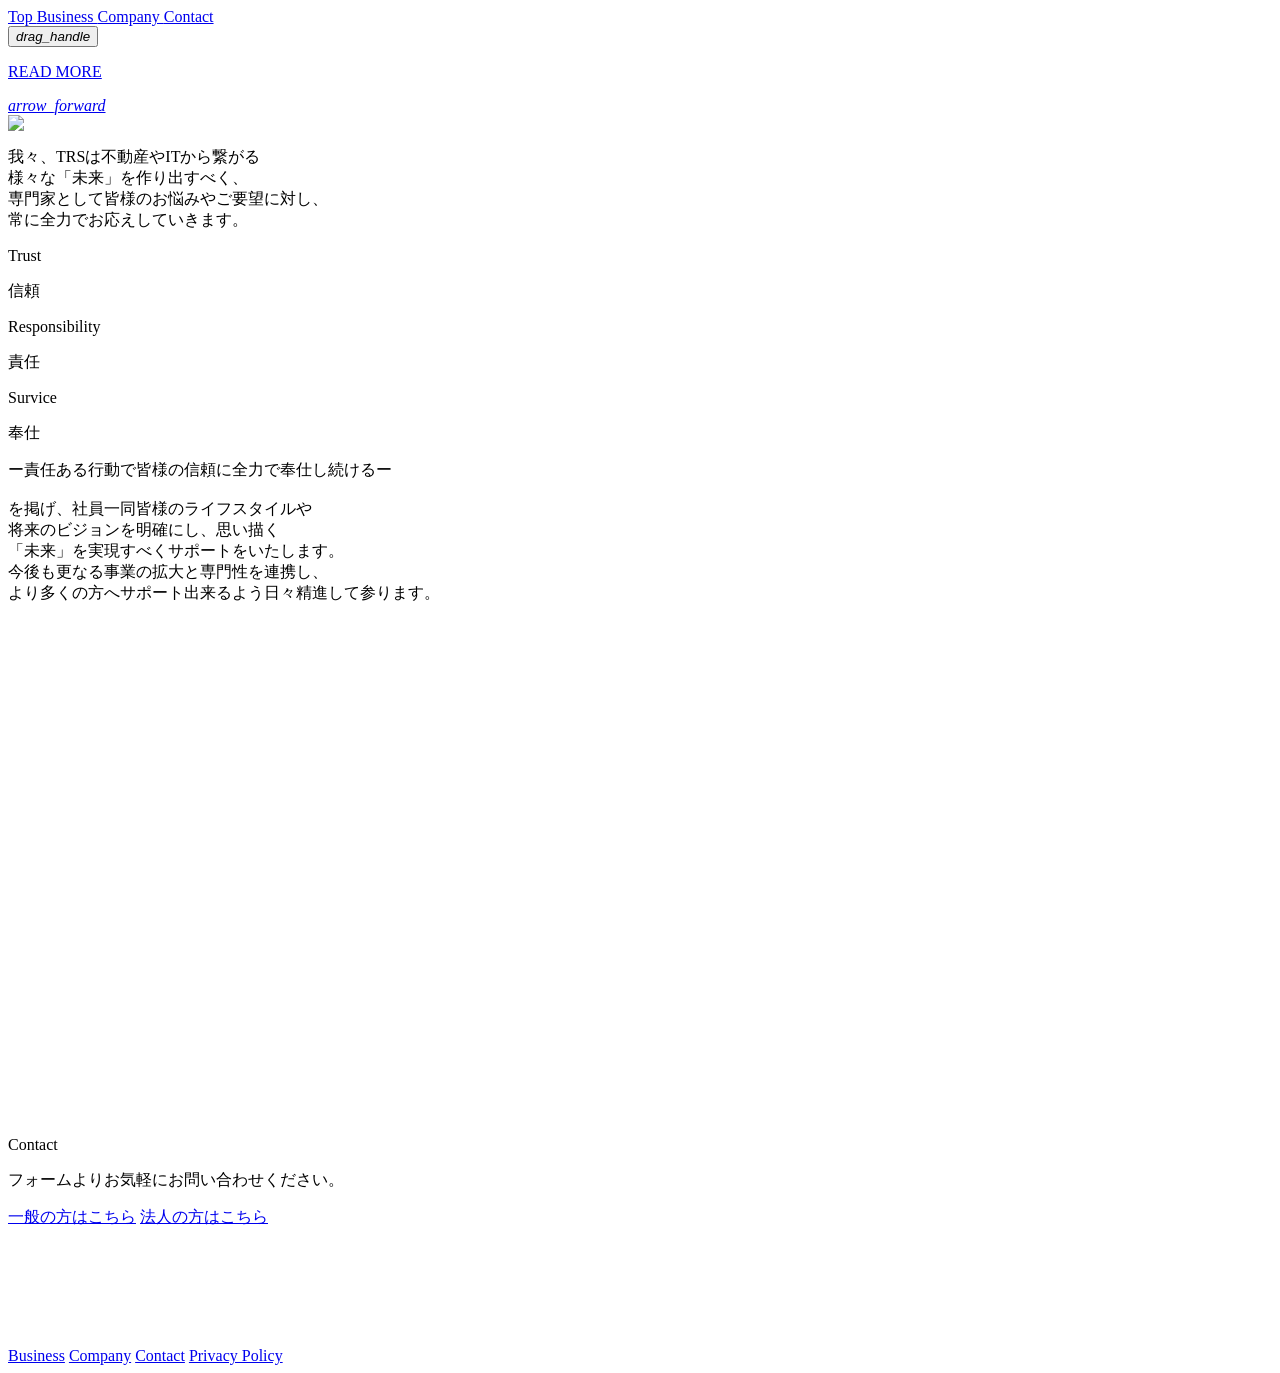
==== commit 0909aaa5: "HTMLをCSSとともに更新いたしました" ====
--- a/index.html
+++ b/index.html
@@ -32,182 +32,170 @@
     <link rel="prefetch" as="script" crossorigin="" href="/_nuxt/LottieRenderer.b5809c3f.js">
     <link rel="prefetch" as="script" crossorigin="" href="/_nuxt/error-404.c2662208.js">
     <link rel="prefetch" as="script" crossorigin="" href="/_nuxt/error-500.1c17e651.js">
-    <link rel="stylesheet" href="/_nuxt/entry.ccdb2b3a.css">
+    <link rel="stylesheet" href="css/style.css">
 
     <link rel="canonical" href="https://trs-hp.net/">
     <link href="https://fonts.googleapis.com/css?display=swap&amp;family=Frank+Ruhl+Libre%3A400" rel="stylesheet">
     <script src="//typesquare.com/3/tsst/script/ja/typesquare.js?5ad00062415c46a09fd67fd7ac1e024a&amp;fadein=-1"
         async="" defer="" onload="this.dataset.onload = true" data-h-load="" data-onload="true"></script>
     <style>
-    body {
-      font-family: 'ヒラギノ明朝 ProN', 'Hiragino Mincho ProN', 'Hiragino Mincho Pro', 'Hiragino Mincho', 'MS PMincho', serif;
-    }
+        body {
+            font-family: 'ヒラギノ明朝 ProN', 'Hiragino Mincho ProN', 'Hiragino Mincho Pro', 'Hiragino Mincho', 'MS PMincho', serif;
+        }
     </style>
-    
-
-    
+
 </head>
 
 <body>
-    <div id="_nuxt">
-            <div class="container">
-                            <nav class="fixed sd appear">
-                                <a href="/" aria-current="page"
-                                    class="link sd appear link-active">
-                                    <img  class="sd" alt
-                                        src="https://storage.googleapis.com/studio-design-asset-files/projects/p6ao4EvnWR/s-232x81_webp_ce04c7e0-45d3-4112-89b5-57a67886d72a.webp">
-                                </a>
-                                <nav class="sd appear">
-                                    <a href="/" aria-current="page" 
-                                        class="text link sd appear link-active">Top
-                                    </a>
-                                    <a href="/4-1"
-                                        class="text link sd appear">Business 
-                                    </a>
-                                    <a href="/1" 
-                                        class="text link sd appear">Company
-                                    </a>
-                                    <a href="/2" 
-                                        class="text link sd appear">Contact
-                                    </a>
-                                </nav>
-
-                                <button type="button" 
-                                    class="link sd appear">
-                                    <i class="icon material-icons sd appear">drag_handle</i>
-                                </button>
-                            </nav>
-
-                            <div class="sd">
-                                <div  class="sd appear">
-                                    <div  class="image sd">
-                                        <img  class="sd" alt
-                                            src="https://storage.googleapis.com/studio-design-asset-files/projects/p6ao4EvnWR/s-341x100_webp_32af0518-2a8b-4b99-a200-0997bfbb16b3.webp">
-                                        <img  class="sd" alt
-                                            src="https://storage.googleapis.com/studio-design-asset-files/projects/p6ao4EvnWR/s-887x142_v-fs_webp_ad0b1985-a387-4337-a107-0a5e9dd682f9_small.webp">
-                                        <img  class="sd" alt
-                                            src="https://storage.googleapis.com/studio-design-asset-files/projects/p6ao4EvnWR/s-445x101_webp_a8f061ed-3878-4159-8019-6dc3707027f0.webp">
-                                        <style>
-                                            .sd[data-r-0_0_1_d22b8553-e8b4-4c40-91d0-1af040051c5a]:before {
-                                                background-image: url("https://storage.googleapis.com/studio-design-asset-files/projects/p6ao4EvnWR/s-867x1101_v-fs_webp_39280a26-a346-4d2c-bc9e-6d84670cfccb_small.webp")
-                                            }
-                                        </style>
-                                    </div>
-                                </div>
-
-                                <div class="sd">
-                                    <a href="/4-1"  class="link sd appear">
-                                        <div class="sd appear">
-                                            <p class="text sd appear">READ MORE</p>
-                                            <div class="sd appear">
-                                                <i class="icon material-icons sd appear">arrow_forward</i>
-                                            </div>
-                                        </div>
-                                    </a>
-                                </div>
+    <div class="container">
+        <nav class="trs logo">
+            <a href="/" aria-current="page" class="link sd appear link-active">
+                <img class="sd" alt
+                    src="https://storage.googleapis.com/studio-design-asset-files/projects/p6ao4EvnWR/s-232x81_webp_ce04c7e0-45d3-4112-89b5-57a67886d72a.webp">
+            </a>
+            <nav class="sd appear">
+                <a href="/" aria-current="page" class="Top">Top
+                </a>
+                <a href="/4-1" class="Business">Business
+                </a>
+                <a href="/1" class="Company">Company
+                </a>
+                <a href="/2" class="Contact">Contact
+                </a>
+            </nav>
+
+            <button type="button" class="button">
+                <i class="icon material-icons sd appear">drag_handle</i>
+            </button>
+        </nav>
+
+        <div class="sd">
+                <div class="background-color">
+                <div class="top background-image"
+                    style="background-image: url(https://storage.googleapis.com/studio-design-asset-files/projects/p6ao4EvnWR/s-867x1101_v-fs_webp_39280a26-a346-4d2c-bc9e-6d84670cfccb.webp);">
+                    <img class="Trust" alt
+                        src="https://storage.googleapis.com/studio-design-asset-files/projects/p6ao4EvnWR/s-341x100_webp_32af0518-2a8b-4b99-a200-0997bfbb16b3.webp"><br>
+                    <img class="Responsibirity" alt
+                        src="https://storage.googleapis.com/studio-design-asset-files/projects/p6ao4EvnWR/s-887x142_v-fs_webp_ad0b1985-a387-4337-a107-0a5e9dd682f9_small.webp"><br>
+                    <img class="Servise" alt
+                        src="https://storage.googleapis.com/studio-design-asset-files/projects/p6ao4EvnWR/s-445x101_webp_a8f061ed-3878-4159-8019-6dc3707027f0.webp">
+                </div>
+                </div>
+
+            <div class="sd">
+                <a href="/4-1" class="link sd appear">
+                    <div class="sd appear">
+                        <p class="text sd appear">READ MORE</p>
+                        <div class="sd appear">
+                            <i class="icon material-icons sd appear">arrow_forward</i>
+                        </div>
+                    </div>
+                </a>
+            </div>
+        </div>
+
+        <div class="About">
+            <img class="About-image" alt
+                src="https://storage.googleapis.com/studio-design-asset-files/projects/p6ao4EvnWR/s-500x572_webp_32d6c1c3-1829-43cd-961d-949a491a6fc0.webp">
+            <div class="About-Text">
+                <img class="About-heading"
+                    src="https://storage.googleapis.com/studio-design-asset-files/projects/p6ao4EvnWR/s-238x65_webp_99357d58-9601-455a-8268-1ebdb5714118.webp">
+                <p class="About-Maintext">
+                        我々、TRSは不動産やITから繋がる<br>
+                        様々な「未来」を作り出すべく、<br>
+                        専門家として皆様のお悩みやご要望に対し、<br>
+                        常に全力でお応えしていきます。
+                </p>
+            </div>
+        </div>
+        <div class="Philosophy">
+            <div class="Philosophy main">
+                <div class="Philosophy-image Trust">
+                    <div class="Philosophy Trust text"
+                        style="background-image: url('https://storage.googleapis.com/studio-design-asset-files/projects/p6ao4EvnWR/s-500x266_webp_a53a242c-a182-4762-bb0b-fe032cdb7f29.webp'); background-size: cover; background-position: center;">
+                        <p class="Philosophy Trust text en">Trust</p>
+                        <p class="Philosophy Trust text jp">信頼</p>
+                    </div>
+                </div>
+                <div class="image sd appear">
+                    <div class="sd appear"
+                        style="background-image: url('https://storage.googleapis.com/studio-design-asset-files/projects/p6ao4EvnWR/s-500x266_webp_0e031f2d-d8d3-4824-b284-a795c5289bc0.webp'); background-size: cover; background-position: center;">
+                        <p class="text sd appear">Responsibility</p>
+                        <p class="text sd appear">責任</p>
+                    </div>
+                </div>
+                <div class="image sd appear">
+                    <div class="sd appear"
+                        style="background-image: url('https://storage.googleapis.com/studio-design-asset-files/projects/p6ao4EvnWR/s-500x266_webp_966ff3f2-a7e3-4535-bd89-4d5673bce567.webp'); background-size: cover; background-position: center;">
+                        <p class="text sd appear">Survice</p>
+                        <p class="text sd appear">奉仕</p>
+                    </div>
+                </div>
+            </div>
+        </div>
+
+        <div class="sd appear">
+            <div tabindex="0" class="sd appear">
+                <div class="sd appear">
+                    <div class="sd appear">
+                        <p class="text sd appear">
+                            ー責任ある行動で皆様の信頼に全力で奉仕し続けるー<br><br>を掲げ、社員一同皆様のライフスタイルや<br>将来のビジョンを明確にし、思い描く<br>「未来」を実現すべくサポートをいたします。<br>今後も更なる事業の拡大と専門性を連携し、<br>より多くの方へサポート出来るよう日々精進して参ります。
+                        </p>
+                    </div>
+                </div>
+                <img class="sd appear" alt=""
+                    src="data:image/svg+xml;charset=utf-8,%3Csvg width='500' height='500' xmlns='http://www.w3.org/2000/svg'%3E%3C/svg%3E">
+            </div>
+        </div>
+
+        <div class="sd appear">
+            <div class="image sd appear">
+                <div class="sd appear">
+                    <div class="sd appear">
+                        <div class="sd appear">
+                            <p class="text sd appear">Contact</p>
+                            <p class="text sd appear">フォームよりお気軽にお問い合わせください。</p>
+                            <div class="sd appear">
+                                <a href="/2#general" class="text link sd appear">一般の方はこちら</a>
+                                <a href="/2#corporation" class="text link sd appear">法人の方はこちら</a>
                             </div>
-
-                            <div tabindex="0"  class="sd appear">
-                                <img
-                                    src="https://storage.googleapis.com/studio-design-asset-files/projects/p6ao4EvnWR/s-500x572_webp_32d6c1c3-1829-43cd-961d-949a491a6fc0.webp">
-                                <div class="sd appear">
-                                    <img
-                                        src="https://storage.googleapis.com/studio-design-asset-files/projects/p6ao4EvnWR/s-238x65_webp_99357d58-9601-455a-8268-1ebdb5714118.webp">
-                                    <div class="sd appear">
-                                        <p class="text sd appear">
-                                            我々、TRSは不動産やITから繋がる<br>
-                                            様々な「未来」を作り出すべく、<br>
-                                            専門家として皆様のお悩みやご要望に対し、<br>
-                                            常に全力でお応えしていきます。
-                                        </p>
-                                    </div>
-                                </div>
-                            </div>
-                            <div class="sd appear">
-                                <div class="sd appear">
-                                    <div class="image sd appear">
-                                        <div class="sd appear" style="background-image: url('https://storage.googleapis.com/studio-design-asset-files/projects/p6ao4EvnWR/s-500x266_webp_a53a242c-a182-4762-bb0b-fe032cdb7f29.webp'); background-size: cover; background-position: center;">
-                                            <p class="text sd appear">Trust</p>
-                                            <p class="text sd appear">信頼</p>
-                                        </div>
-                                    </div>
-                                    <div class="image sd appear">
-                                        <div class="sd appear" style="background-image: url('https://storage.googleapis.com/studio-design-asset-files/projects/p6ao4EvnWR/s-500x266_webp_0e031f2d-d8d3-4824-b284-a795c5289bc0.webp'); background-size: cover; background-position: center;">
-                                            <p class="text sd appear">Responsibility</p>
-                                            <p class="text sd appear">責任</p>
-                                        </div>
-                                    </div>
-                                    <div class="image sd appear">
-                                        <div class="sd appear" style="background-image: url('https://storage.googleapis.com/studio-design-asset-files/projects/p6ao4EvnWR/s-500x266_webp_966ff3f2-a7e3-4535-bd89-4d5673bce567.webp'); background-size: cover; background-position: center;">
-                                            <p class="text sd appear">Survice</p>
-                                            <p class="text sd appear">奉仕</p>
-                                        </div>
-                                    </div>
-                                </div>
-                            </div>
-
-                            <div class="sd appear">
-                                <div tabindex="0" class="sd appear">
-                                    <div class="sd appear">
-                                        <div class="sd appear">
-                                            <p class="text sd appear">
-                                                ー責任ある行動で皆様の信頼に全力で奉仕し続けるー<br><br>を掲げ、社員一同皆様のライフスタイルや<br>将来のビジョンを明確にし、思い描く<br>「未来」を実現すべくサポートをいたします。<br>今後も更なる事業の拡大と専門性を連携し、<br>より多くの方へサポート出来るよう日々精進して参ります。
-                                            </p>
-                                        </div>
-                                    </div>
-                                    <img class="sd appear" alt=""
-                                        src="data:image/svg+xml;charset=utf-8,%3Csvg width='500' height='500' xmlns='http://www.w3.org/2000/svg'%3E%3C/svg%3E">
-                                </div>
-                            </div>
-
-                            <div class="sd appear">
-                                <div class="image sd appear">
-                                    <div class="sd appear">
-                                        <div class="sd appear">
-                                            <div  class="sd appear">
-                                                <p class="text sd appear">Contact</p>
-                                                <p class="text sd appear">フォームよりお気軽にお問い合わせください。</p>
-                                                <div class="sd appear">
-                                                    <a href="/2#general" class="text link sd appear">一般の方はこちら</a>
-                                                    <a href="/2#corporation" class="text link sd appear">法人の方はこちら</a>
-                                                </div>
-                                            </div>
-                                        </div>
-                                        <p class="text sd appear"></p>
-                                    </div>
-                                    <style></style>
-                                </div>
-                            </div>
-
-                            <div class="sd appear">
-                                <div class="sd appear">
-                                    <div class="sd appear"><img class="sd appear" alt=""
-                                            src="data:image/svg+xml;charset=utf-8,%3Csvg width='297' height='103' xmlns='http://www.w3.org/2000/svg'%3E%3C/svg%3E">
-                                        <div class="sd appear">
-                                            <a href="/4-1" class="text link sd appear">Business</a>
-                                            <a href="/1" class="text link sd appear">Company</a>
-                                            <a href="/2" class="text link sd appear">Contact</a>
-                                            <a href="/3" class="text link sd appear">Privacy Policy</a>
-                                        </div>
-                                    </div>
-                                </div>
-                            </div>
-
-                        <div data-v-51f515bd="" class="product-font-style">
-                            <style data-v-51f515bd=""></style>
                         </div>
-                        <style>
-                            :root {
-                                --s-font-d49ba753: Lato;
-                                --s-font-429b9b3d: 'Frank Ruhl Libre';
-                                --s-font-02aca089: 'ヒラギノ明朝 W3 JIS2004';
-                                --s-font-81a25b8b: 'ヒラギノ明朝 W5 JIS2004';
-                            }
-                        </style>
-            </div>
+                    </div>
+                    <p class="text sd appear"></p>
+                </div>
+                <style></style>
+            </div>
+        </div>
+
+        <div class="sd appear">
+            <div class="sd appear">
+                <div class="sd appear"><img class="sd appear" alt=""
+                        src="data:image/svg+xml;charset=utf-8,%3Csvg width='297' height='103' xmlns='http://www.w3.org/2000/svg'%3E%3C/svg%3E">
+                    <div class="sd appear">
+                        <a href="/4-1" class="text link sd appear">Business</a>
+                        <a href="/1" class="text link sd appear">Company</a>
+                        <a href="/2" class="text link sd appear">Contact</a>
+                        <a href="/3" class="text link sd appear">Privacy Policy</a>
+                    </div>
+                </div>
+            </div>
+        </div>
+
+        <div data-v-51f515bd="" class="product-font-style">
+            <style data-v-51f515bd=""></style>
+        </div>
+        <style>
+            :root {
+                --s-font-d49ba753: Lato;
+                --s-font-429b9b3d: 'Frank Ruhl Libre';
+                --s-font-02aca089: 'ヒラギノ明朝 W3 JIS2004';
+                --s-font-81a25b8b: 'ヒラギノ明朝 W5 JIS2004';
+            }
+        </style>
     </div>
-    
-    <script type="application/json" ></script>
+    </div>
+
+    <script type="application/json"></script>
 </body>
 
 </html>
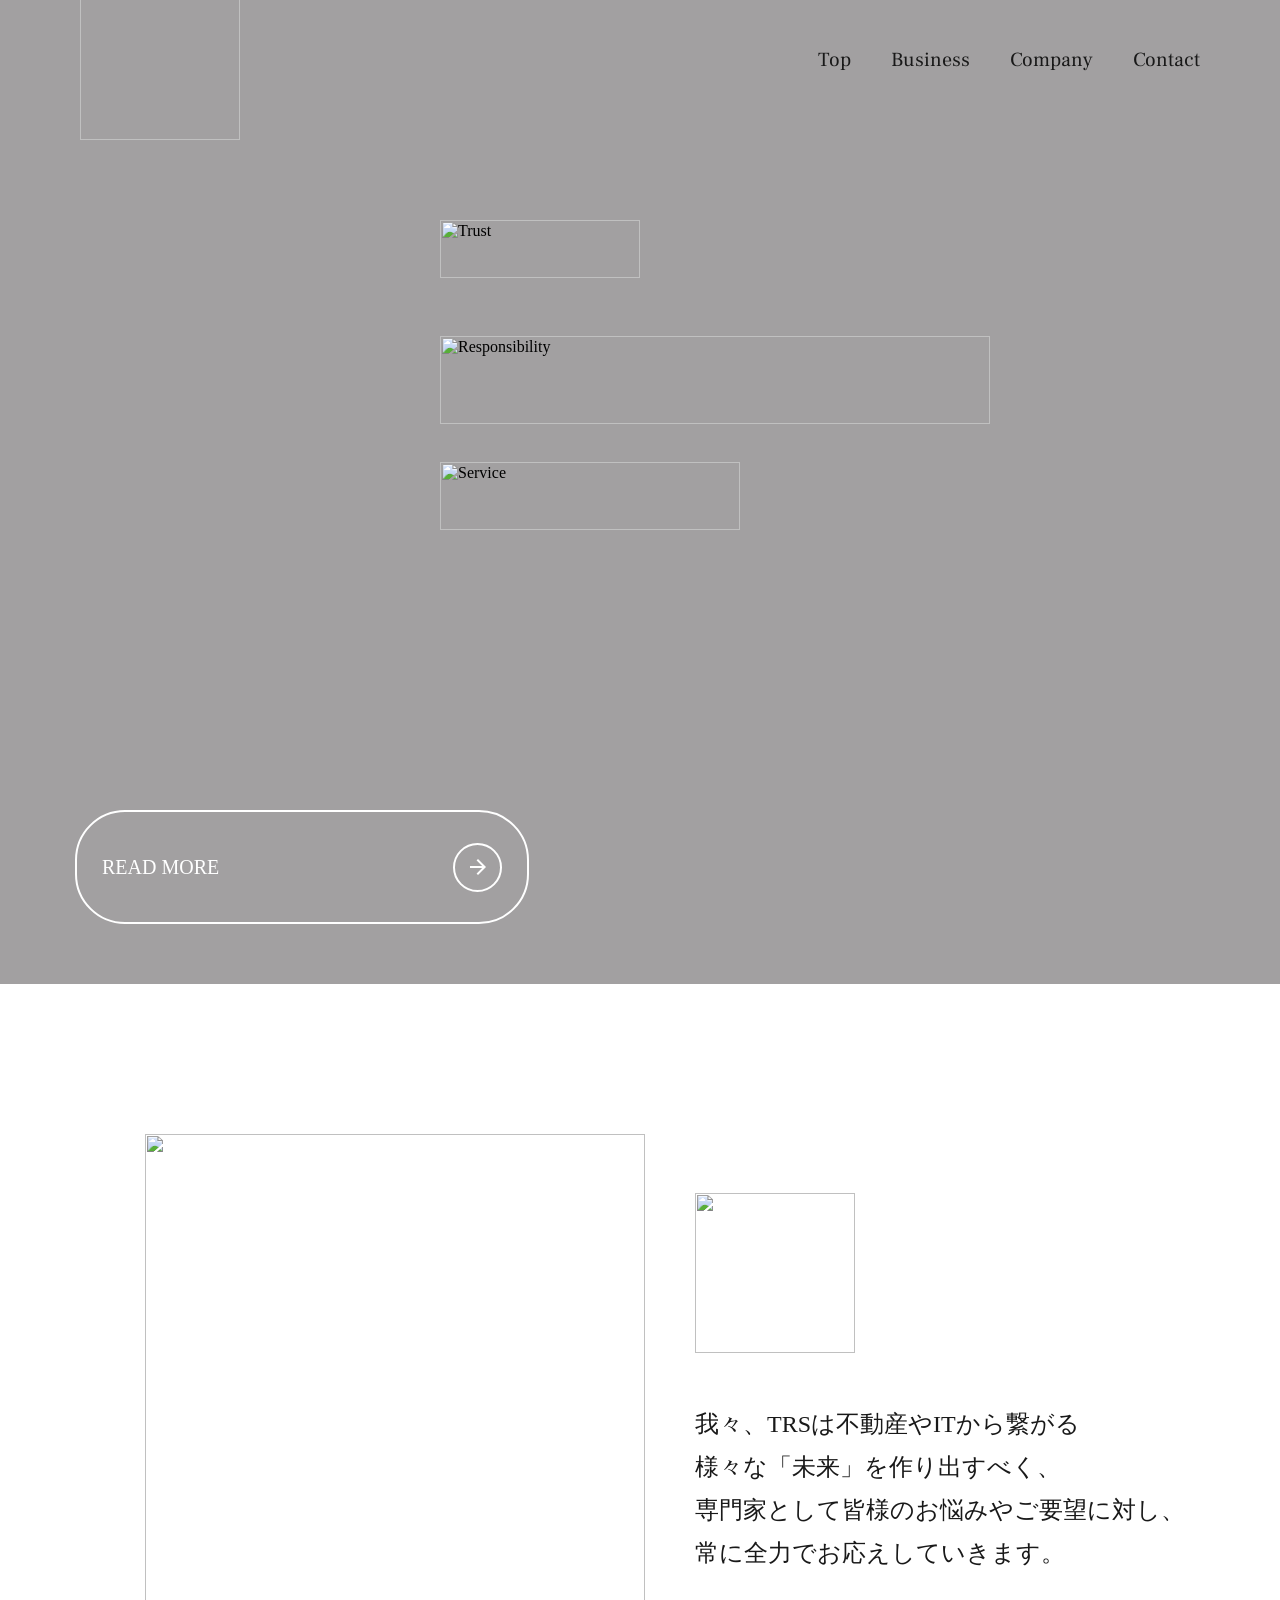
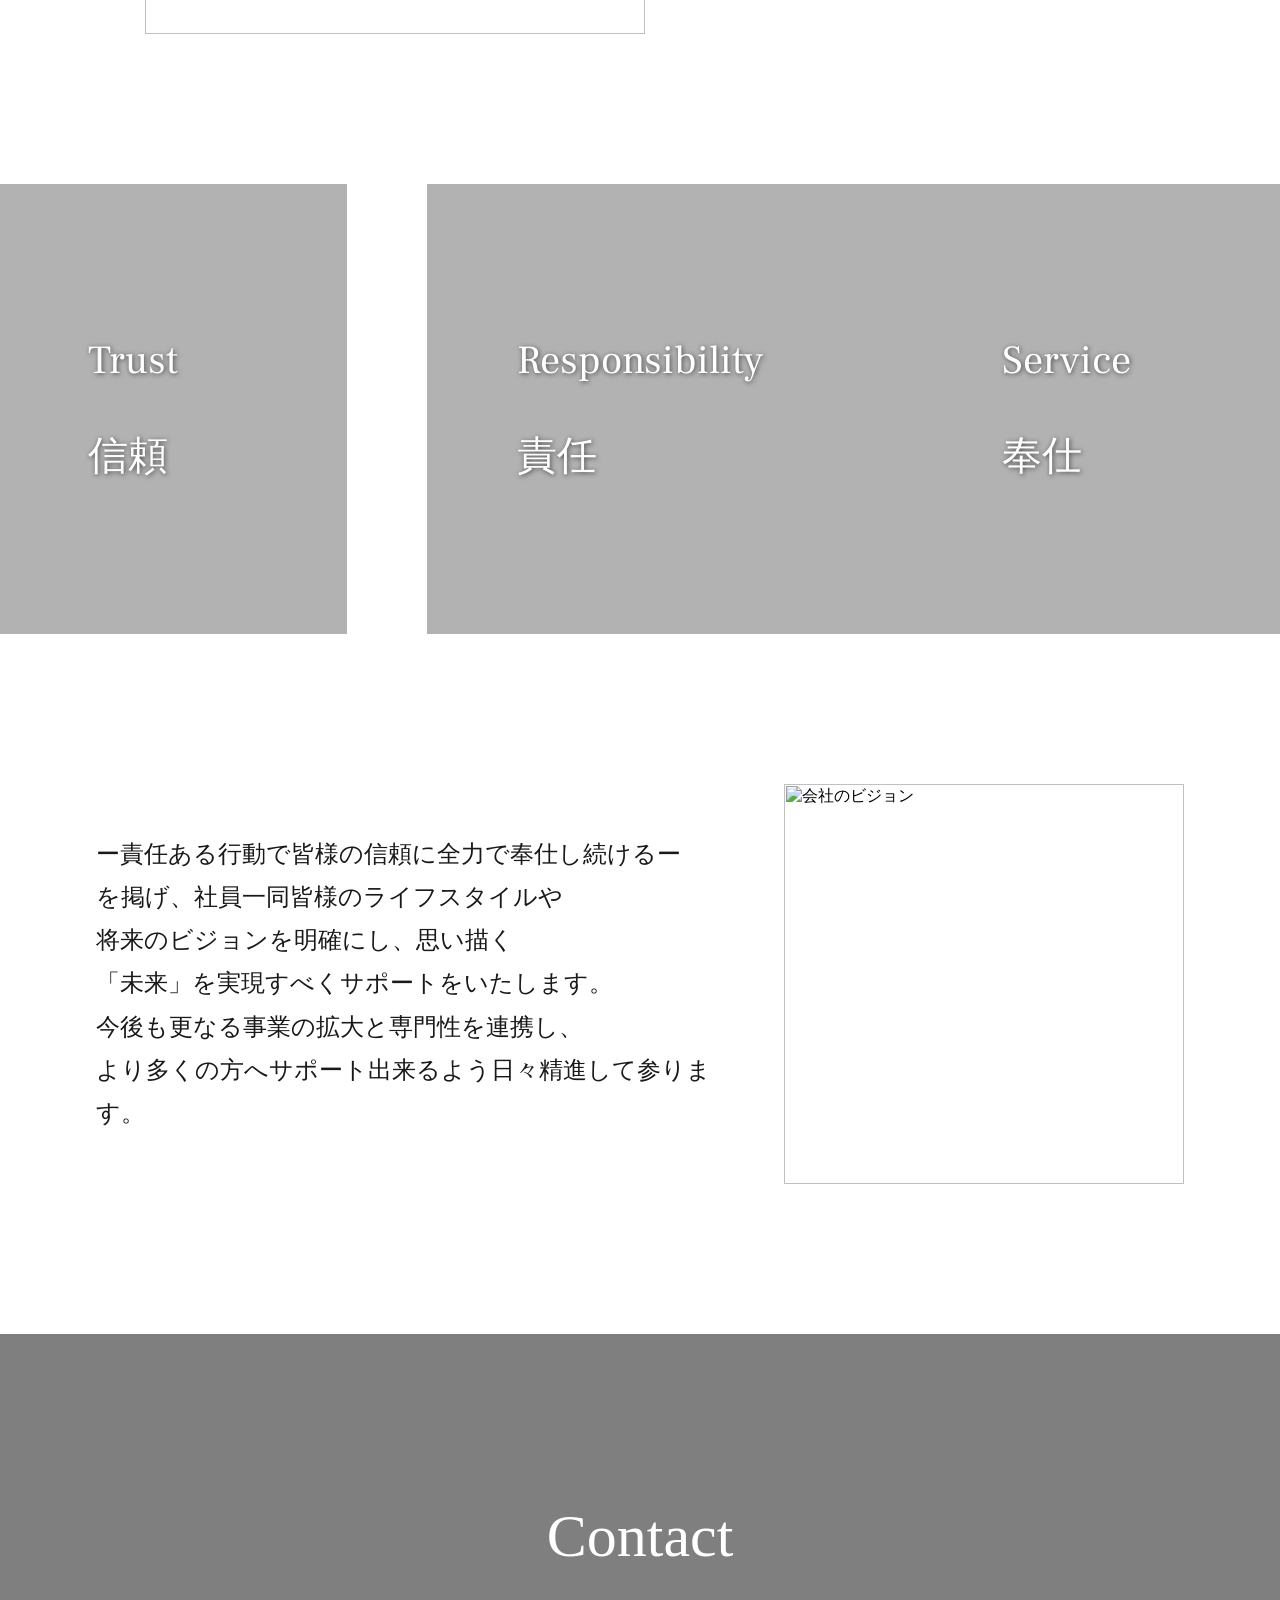
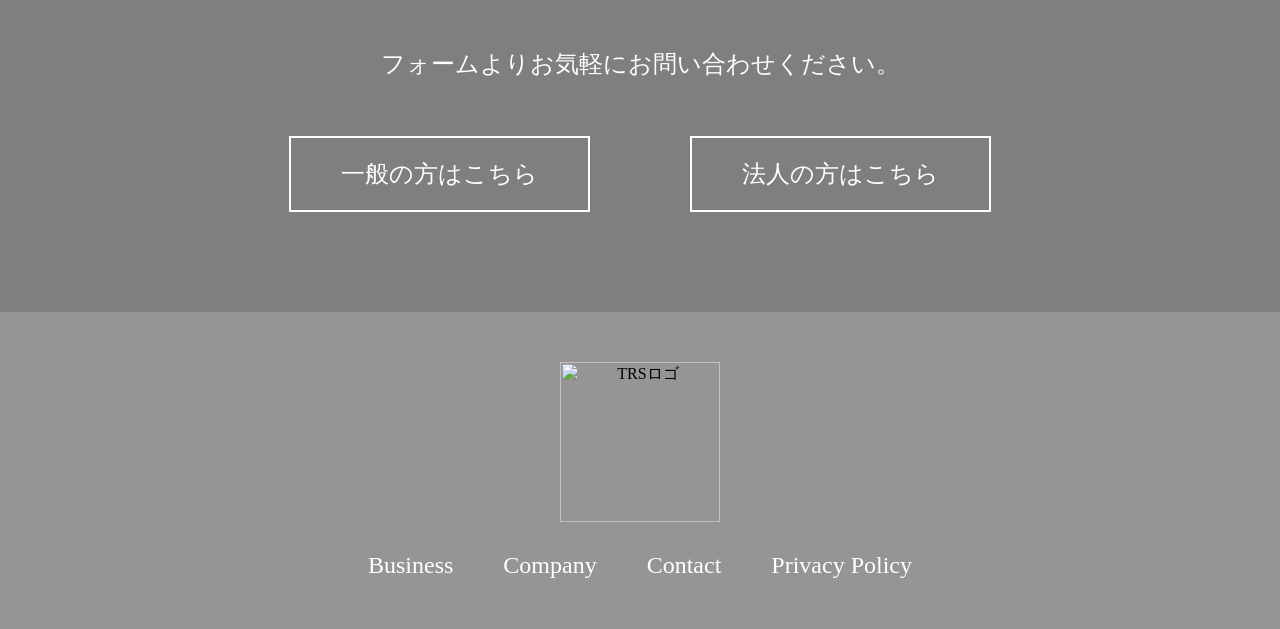
==== commit 1042abe4: "topページのhtmlとcssの修正完了 確認お願いします。" ====
--- a/index.html
+++ b/index.html
@@ -37,62 +37,58 @@
     <link rel="canonical" href="https://trs-hp.net/">
     <link href="https://fonts.googleapis.com/css?display=swap&amp;family=Frank+Ruhl+Libre%3A400" rel="stylesheet">
     <script src="//typesquare.com/3/tsst/script/ja/typesquare.js?5ad00062415c46a09fd67fd7ac1e024a&amp;fadein=-1"
-        async="" defer="" onload="this.dataset.onload = true" data-h-load="" data-onload="true"></script>
-    <style>
-        body {
-            font-family: 'ヒラギノ明朝 ProN', 'Hiragino Mincho ProN', 'Hiragino Mincho Pro', 'Hiragino Mincho', 'MS PMincho', serif;
-        }
-    </style>
+        async="" defer="" onload="this.dataset.onload = true" data-h-load="" data-onload="true">
+        </script>
+    <link href="https://fonts.googleapis.com/icon?family=Material+Icons" rel="stylesheet">
 
 </head>
 
 <body>
     <div class="container">
-        <nav class="trs logo">
-            <a href="/" aria-current="page" class="link sd appear link-active">
-                <img class="sd" alt
+        <nav class="trslogo">
+            <a href="#" class="trslogo-box">
+                <img class="logo-img" alt="logo"
                     src="https://storage.googleapis.com/studio-design-asset-files/projects/p6ao4EvnWR/s-232x81_webp_ce04c7e0-45d3-4112-89b5-57a67886d72a.webp">
             </a>
-            <nav class="sd appear">
-                <a href="/" aria-current="page" class="Top">Top
-                </a>
-                <a href="/4-1" class="Business">Business
-                </a>
-                <a href="/1" class="Company">Company
-                </a>
-                <a href="/2" class="Contact">Contact
-                </a>
-            </nav>
 
-            <button type="button" class="button">
-                <i class="icon material-icons sd appear">drag_handle</i>
+            <div class="menu">
+                <a href="#" class="topmenu">Top</a>
+                <a href="#" class="businessmenu">Business</a>
+                <a href="#" class="companymenu">Company</a>
+                <a href="#" class="contactmenu">Contact</a>
+            </div>
+
+            <button type="button" class="menu-button">
+                <i class="material-icons">drag_handle</i>
             </button>
         </nav>
 
-        <div class="sd">
-                <div class="background-color">
+        <div class="background">
+            <div class="background-color">
                 <div class="top background-image"
                     style="background-image: url(https://storage.googleapis.com/studio-design-asset-files/projects/p6ao4EvnWR/s-867x1101_v-fs_webp_39280a26-a346-4d2c-bc9e-6d84670cfccb.webp);">
-                    <img class="Trust" alt
-                        src="https://storage.googleapis.com/studio-design-asset-files/projects/p6ao4EvnWR/s-341x100_webp_32af0518-2a8b-4b99-a200-0997bfbb16b3.webp"><br>
-                    <img class="Responsibirity" alt
-                        src="https://storage.googleapis.com/studio-design-asset-files/projects/p6ao4EvnWR/s-887x142_v-fs_webp_ad0b1985-a387-4337-a107-0a5e9dd682f9_small.webp"><br>
-                    <img class="Servise" alt
-                        src="https://storage.googleapis.com/studio-design-asset-files/projects/p6ao4EvnWR/s-445x101_webp_a8f061ed-3878-4159-8019-6dc3707027f0.webp">
+                    <img class="Trust"
+                        src="https://storage.googleapis.com/studio-design-asset-files/projects/p6ao4EvnWR/s-341x100_webp_32af0518-2a8b-4b99-a200-0997bfbb16b3.webp"
+                        alt="Trust"><br>
+                    <img class="Responsibirity"
+                        src="https://storage.googleapis.com/studio-design-asset-files/projects/p6ao4EvnWR/s-887x142_v-fs_webp_ad0b1985-a387-4337-a107-0a5e9dd682f9_small.webp"
+                        alt="Responsibility"><br>
+                    <img class="Servise"
+                        src="https://storage.googleapis.com/studio-design-asset-files/projects/p6ao4EvnWR/s-445x101_webp_a8f061ed-3878-4159-8019-6dc3707027f0.webp"
+                        alt="Service">
                 </div>
-                </div>
+            </div>
 
-            <div class="sd">
-                <a href="/4-1" class="link sd appear">
-                    <div class="sd appear">
-                        <p class="text sd appear">READ MORE</p>
-                        <div class="sd appear">
-                            <i class="icon material-icons sd appear">arrow_forward</i>
-                        </div>
+            <div class="readmore">
+                <a href="#" class="readmore-box">
+                    <p class="readmore-text">READ MORE</p>
+                    <div class="readmore-arrow">
+                        <i class="material-icons">arrow_forward</i>
                     </div>
                 </a>
             </div>
         </div>
+
 
         <div class="About">
             <img class="About-image" alt
@@ -101,100 +97,84 @@
                 <img class="About-heading"
                     src="https://storage.googleapis.com/studio-design-asset-files/projects/p6ao4EvnWR/s-238x65_webp_99357d58-9601-455a-8268-1ebdb5714118.webp">
                 <p class="About-Maintext">
-                        我々、TRSは不動産やITから繋がる<br>
-                        様々な「未来」を作り出すべく、<br>
-                        専門家として皆様のお悩みやご要望に対し、<br>
-                        常に全力でお応えしていきます。
+                    我々、TRSは不動産やITから繋がる<br>
+                    様々な「未来」を作り出すべく、<br>
+                    専門家として皆様のお悩みやご要望に対し、<br>
+                    常に全力でお応えしていきます。
                 </p>
             </div>
         </div>
-        <div class="Philosophy">
-            <div class="Philosophy main">
-                <div class="Philosophy-image Trust">
-                    <div class="Philosophy Trust text"
-                        style="background-image: url('https://storage.googleapis.com/studio-design-asset-files/projects/p6ao4EvnWR/s-500x266_webp_a53a242c-a182-4762-bb0b-fe032cdb7f29.webp'); background-size: cover; background-position: center;">
-                        <p class="Philosophy Trust text en">Trust</p>
-                        <p class="Philosophy Trust text jp">信頼</p>
-                    </div>
+
+        <div class="philosophy">
+            <div class="philosophy-image trust"
+                style="background-image: url('https://storage.googleapis.com/studio-design-asset-files/projects/p6ao4EvnWR/s-500x266_webp_a53a242c-a182-4762-bb0b-fe032cdb7f29.webp');">
+                <div class="philosophy-text">
+                    <p class="text-en">Trust</p>
+                    <p class="text-jp">信頼</p>
                 </div>
-                <div class="image sd appear">
-                    <div class="sd appear"
-                        style="background-image: url('https://storage.googleapis.com/studio-design-asset-files/projects/p6ao4EvnWR/s-500x266_webp_0e031f2d-d8d3-4824-b284-a795c5289bc0.webp'); background-size: cover; background-position: center;">
-                        <p class="text sd appear">Responsibility</p>
-                        <p class="text sd appear">責任</p>
-                    </div>
+            </div>
+            <div class="philosophy-image responsibility"
+                style="background-image: url('https://storage.googleapis.com/studio-design-asset-files/projects/p6ao4EvnWR/s-500x266_webp_0e031f2d-d8d3-4824-b284-a795c5289bc0.webp');">
+                <div class="philosophy-text">
+                    <p class="text-en">Responsibility</p>
+                    <p class="text-jp">責任</p>
                 </div>
-                <div class="image sd appear">
-                    <div class="sd appear"
-                        style="background-image: url('https://storage.googleapis.com/studio-design-asset-files/projects/p6ao4EvnWR/s-500x266_webp_966ff3f2-a7e3-4535-bd89-4d5673bce567.webp'); background-size: cover; background-position: center;">
-                        <p class="text sd appear">Survice</p>
-                        <p class="text sd appear">奉仕</p>
+            </div>
+            <div class="philosophy-image service"
+                style="background-image: url('https://storage.googleapis.com/studio-design-asset-files/projects/p6ao4EvnWR/s-500x266_webp_966ff3f2-a7e3-4535-bd89-4d5673bce567.webp');">
+                <div class="philosophy-text">
+                    <p class="text-en">Service</p>
+                    <p class="text-jp">奉仕</p>
+                </div>
+            </div>
+        </div>
+    </div>
+
+    <div class="overview">
+        <div class="overview-box">
+            <p class="overview-text">
+                ー責任ある行動で皆様の信頼に全力で奉仕し続けるー<br>
+                を掲げ、社員一同皆様のライフスタイルや<br>
+                将来のビジョンを明確にし、思い描く<br>
+                「未来」を実現すべくサポートをいたします。<br>
+                今後も更なる事業の拡大と専門性を連携し、<br>
+                より多くの方へサポート出来るよう日々精進して参ります。
+            </p>
+        </div>
+        <img class="overview-image"
+            src="https://storage.googleapis.com/studio-design-asset-files/projects/p6ao4EvnWR/s-500x500_webp_c59078c3-43f5-46cc-acd4-57a9cd0a67bd.webp"
+            alt="会社のビジョン">
+    </div>
+
+    <div class="contact">
+        <div class="contact-box">
+            <div class="overlay"></div>
+            <div class="contact-boxcenter">
+                <div class="contact-boxpadding">
+                    <p class="contact-text-en">Contact</p>
+                    <p class="contact-text-jp">フォームよりお気軽にお問い合わせください。</p>
+                    <div class="contact-form">
+                        <a href="general" class="text-general">一般の方はこちら</a>
+                        <a href="corporation" class="text-corporation">法人の方はこちら</a>
                     </div>
                 </div>
             </div>
         </div>
-
-        <div class="sd appear">
-            <div tabindex="0" class="sd appear">
-                <div class="sd appear">
-                    <div class="sd appear">
-                        <p class="text sd appear">
-                            ー責任ある行動で皆様の信頼に全力で奉仕し続けるー<br><br>を掲げ、社員一同皆様のライフスタイルや<br>将来のビジョンを明確にし、思い描く<br>「未来」を実現すべくサポートをいたします。<br>今後も更なる事業の拡大と専門性を連携し、<br>より多くの方へサポート出来るよう日々精進して参ります。
-                        </p>
-                    </div>
-                </div>
-                <img class="sd appear" alt=""
-                    src="data:image/svg+xml;charset=utf-8,%3Csvg width='500' height='500' xmlns='http://www.w3.org/2000/svg'%3E%3C/svg%3E">
-            </div>
-        </div>
-
-        <div class="sd appear">
-            <div class="image sd appear">
-                <div class="sd appear">
-                    <div class="sd appear">
-                        <div class="sd appear">
-                            <p class="text sd appear">Contact</p>
-                            <p class="text sd appear">フォームよりお気軽にお問い合わせください。</p>
-                            <div class="sd appear">
-                                <a href="/2#general" class="text link sd appear">一般の方はこちら</a>
-                                <a href="/2#corporation" class="text link sd appear">法人の方はこちら</a>
-                            </div>
-                        </div>
-                    </div>
-                    <p class="text sd appear"></p>
-                </div>
-                <style></style>
-            </div>
-        </div>
-
-        <div class="sd appear">
-            <div class="sd appear">
-                <div class="sd appear"><img class="sd appear" alt=""
-                        src="data:image/svg+xml;charset=utf-8,%3Csvg width='297' height='103' xmlns='http://www.w3.org/2000/svg'%3E%3C/svg%3E">
-                    <div class="sd appear">
-                        <a href="/4-1" class="text link sd appear">Business</a>
-                        <a href="/1" class="text link sd appear">Company</a>
-                        <a href="/2" class="text link sd appear">Contact</a>
-                        <a href="/3" class="text link sd appear">Privacy Policy</a>
-                    </div>
-                </div>
-            </div>
-        </div>
-
-        <div data-v-51f515bd="" class="product-font-style">
-            <style data-v-51f515bd=""></style>
-        </div>
-        <style>
-            :root {
-                --s-font-d49ba753: Lato;
-                --s-font-429b9b3d: 'Frank Ruhl Libre';
-                --s-font-02aca089: 'ヒラギノ明朝 W3 JIS2004';
-                --s-font-81a25b8b: 'ヒラギノ明朝 W5 JIS2004';
-            }
-        </style>
-    </div>
     </div>
 
+    <footer class="footer">
+        <div class="footer-container">
+            <img class="footer-logo" alt="TRSロゴ"
+                src="https://storage.googleapis.com/studio-design-asset-files/projects/p6ao4EvnWR/s-297x103_webp_659e2ae7-b142-4a17-8c9d-1af8c203927b.webp">
+
+            <nav class="footer-menu">
+                <a href="#" class="footer-link">Business</a>
+                <a href="#" class="footer-link">Company</a>
+                <a href="#" class="footer-link">Contact</a>
+                <a href="#" class="footer-link">Privacy Policy</a>
+            </nav>
+        </div>
+    </footer>
     <script type="application/json"></script>
 </body>
 
--- a/css/style.css
+++ b/css/style.css
@@ -0,0 +1,512 @@
+body {
+    font-family: 'ヒラギノ明朝 ProN', 'Hiragino Mincho ProN', 'Hiragino Mincho Pro', 'Hiragino Mincho', 'MS PMincho', serif;
+    margin: 0
+}
+
+/* logo menu */
+.trslogo {
+  position: fixed;
+  top: 0;
+  left: 0;
+  width: 100%;
+  height: 120px;
+  display: flex;
+  justify-content: space-between;
+  align-items: center;
+  background: transparent;
+  padding: 0 80px;
+  box-sizing: border-box;
+  z-index: 1000;
+  transition: transform 0.3s ease;
+}
+
+.trslogo-box .logo-img {
+  width: 160px;
+  height: auto;
+  transition: transform 0.3s ease; 
+}
+
+.trslogo-box:hover .logo-img {
+  transform: scale(1.1);
+}
+
+.menu {
+  display: flex;
+  align-items: center;
+  gap: 40px;
+}
+
+.menu a {
+  display: flex;
+  align-items: center;
+  justify-content: center;
+  height: 120px;
+  font-family: 'Frank Ruhl Libre', serif;
+  font-size: 20px;
+  color: #191919;
+  text-decoration: none;
+  transition: transform 0.3s ease;
+}
+
+
+.menu a:hover {
+  transform: scale(1.15);
+}
+
+.menu-button {
+  display: none;
+  background: none;
+  border: none;
+  cursor: pointer;
+}
+
+.material-icons {
+  font-size: 32px;
+  color: #191919;
+}
+
+@media (max-width: 768px) {
+  .menu {
+    display: none;
+  }
+  .menu-button {
+    display: block;
+  }
+}
+
+/*  上部ページ */
+.background {
+    display: flex;
+    flex-direction: column;
+    align-items: center;
+    justify-content: flex-start;
+    width: 100%;
+    height: auto;
+    background: #a2a0a1;
+}
+
+.background-color {
+    position: relative;
+    width: 100%;
+    height: 750px; 
+    display: flex;
+    justify-content: center;
+    align-items: center;
+    overflow: hidden;
+}
+
+/* 左半分：グレー */
+.background-color::before {
+    content: "";
+    position: absolute;
+    top: 0;
+    left: 0;
+    width: 50%;
+    height: 100%;
+    background-color: #a2a0a1;
+    z-index: 1;
+}
+
+/* 右半分：背景画像 */
+.top.background-image {
+    position: absolute;
+    top: 0;
+    right: 0;
+    width: 50%; 
+    height: 100%;
+    background-size: cover;
+    background-position: center;
+    background-repeat: no-repeat;
+    display: flex;
+    flex-direction: column;
+    justify-content: center;  
+    align-items: flex-start; 
+    padding-left: 80px;       
+    z-index: 2;
+}
+
+.Trust,
+.Responsibirity,
+.Servise {
+    transform: translateX(-80px); 
+}
+
+.Trust {
+    flex: none;
+    height: 58.65px;
+    margin: 0px 0px 0px -120px;
+    width: 200px;
+    max-width: calc(100% - -120px);
+}
+
+.Responsibirity {
+    flex: none;
+    height: 88.04px;
+    margin: 40px 0px 0px -120px;
+    width: 550px;
+    max-width: calc(100% - -120px);
+}
+
+.Servise {
+    flex: none;
+    height: 68.08px;
+    margin: 20px 0px 0px -120px;
+    width: 300px;
+    max-width: calc(100% - -120px);
+}
+
+/* readmore */
+.readmore {
+  width: 100%;
+  display: flex;
+  background: #a2a0a1; 
+  margin: 0 0 0 150px;
+}
+
+
+.readmore-box {
+  display: flex;
+  margin: 60px 0 ;
+  align-items: center;
+  justify-content: space-between;
+  height: 80px;
+  width: 400px;
+  padding: 15px 25px;
+  color: #fff;
+  text-decoration: none;
+  border: 2px solid #fff;
+  border-radius: 50px;
+  background: #a2a0a1; 
+  transition: transform 0.25s ease, background 0.25s ease;
+}
+
+.readmore-box:hover {
+  transform: scale(1.05);
+  background:#191919 ; 
+}
+
+.readmore-text {
+  font-size: 20px;
+  margin: 0;
+  font-weight: 400;
+  font-family: 'Hiragino Mincho ProN', serif;
+  color: #fff; 
+}
+
+.readmore-arrow {
+  display: flex;
+  align-items: center;
+  justify-content: center;
+  border: 2px solid #fff;
+  border-radius: 50%;
+  width: 45px;
+  height: 45px;
+  transition: background 0.25s ease;
+}
+
+.readmore-box:hover .readmore-arrow {
+  background: rgba(255, 255, 255, 0.12); 
+}
+
+.material-icons {
+  font-size: 22px;
+  color: #fff;
+}
+
+
+
+/* About */
+.About {
+    display: flex;
+    align-items: center;
+    flex-direction: row;
+    flex-wrap: nowrap;
+    justify-content: center;
+    margin: 150px 0px 150px 50px;
+    padding: 0px;
+    max-width: calc(100% - 50px);
+}
+
+.About-image {
+    flex: none;
+    height: auto;
+    width: 500px;
+    max-width: 100%;
+    flex-wrap: nowrap;
+    pointer-events: all;
+    z-index: 0;
+    -webkit-overflow-scrolling: touch;
+    align-content: center;
+    align-items: center;
+    display: flex;
+    flex-direction: column;
+    position: relative;
+}
+
+.About-heading {
+    height: auto;
+    width: 160px;
+    max-width: 100%;
+}
+
+.About-Text {
+    align-content: flex-start;
+    align-items: flex-start;
+    flex-direction: column;
+    flex-wrap: nowrap;
+    justify-content: center;
+    margin: 0px 0px 0px 50px;
+    padding: 0px;
+    max-width: calc(100% - 50px);
+}
+
+.About-Maintext {
+    color: #191919;
+    font-size: 24px;
+    font-weight: 400;
+    height: auto;
+    line-height: 1.8;
+    margin: 50px 0px 0px 0px;
+    text-align: left;
+    width: auto;
+    max-width: 100%;
+    justify-content: flex-start;
+}
+
+
+/* 理念 */
+.philosophy {
+    display: flex;
+    width: 100%;
+    height: 50vh;
+    margin: 0;
+    padding: 0;
+    overflow: hidden; 
+}
+
+
+.philosophy-image {
+    flex: 0 0 33.3333%; 
+    height: 100%;
+    background-size: cover;
+    background-position: center;
+    position: relative;
+    margin: 0;
+    padding: 0;
+}
+
+
+.philosophy-text {
+    position: absolute;
+    top: 50%;
+    left: 50%;
+    transform: translate(-50%, -50%);
+    text-align: center;
+    color: white;
+    text-shadow: 1px 1px 5px rgba(0, 0, 0, 0.6);
+    font-weight: bold;
+    z-index: 1;
+}
+
+.text-en {
+    color: #FFFFFF;
+    font-family: 'Frank Ruhl Libre';
+    font-size: 40px;
+    font-weight: 400;
+    height: auto;
+    line-height: 1.4;
+    text-align: left;
+    width: auto;
+    max-width: 100%;
+    justify-content: flex-start;
+}
+
+.text-jp {
+    color: #FFFFFF;
+    font-family: 'Frank Ruhl Libre';
+    font-size: 40px;
+    font-weight: 400;
+    height: auto;
+    line-height: 1.4;
+    text-align: left;
+    width: auto;
+    max-width: 100%;
+    justify-content: flex-start;
+}
+
+.philosophy-image::before {
+    content: "";
+    position: absolute;
+    inset: 0;
+    background: rgba(0, 0, 0, 0.3);
+}
+
+
+/* 概要 */
+.overview {
+    display: flex;
+    align-items: center;
+    justify-content: center;
+    gap: 40px;
+    margin: 150px auto;
+    width: 85%;
+}
+
+.overview-box {
+    align-items: center;
+    flex-direction: column;
+    flex-wrap: nowrap;
+    justify-content: center;
+    margin: 0px 30px 0px 0px;
+    padding: 0px;
+    max-width: calc(100% - 30px);
+}
+
+.overview-text {
+    color: #191919;
+    font-size: 24px;
+    font-weight: 400;
+    line-height: 1.8;
+    text-align: left;
+    flex: 1;
+}
+
+.overview-image {
+    width: 400px;
+    height: auto;
+}
+
+/* contact */
+.contact {
+    display: flex;
+    align-items: center;
+    justify-content: center;
+    margin: 100px 0 0;
+    width: 100%;
+    height: auto;
+}
+
+.contact-box {
+    position: relative;
+    display: flex;
+    flex-direction: column;
+    align-items: center;
+    width: 100%;
+    max-width: 100%;
+    background-image: url("https://storage.googleapis.com/studio-design-asset-files/projects/p6ao4EvnWR/s-1500x601_v-fms_webp_5f92e240-184f-4425-8fe0-06e4c6b21eb6.webp");
+    background-size: cover;
+    background-position: center;
+    background-repeat: no-repeat;
+    overflow: hidden;
+}
+
+.contact-box .overlay {
+    position: absolute;
+    top: 0;
+    left: 0;
+    width: 100%;
+    height: 100%;
+    background: rgba(0, 0, 0, 0.5);
+    z-index: 1;
+}
+
+.contact-boxcenter {
+    display: flex;
+    align-items: center;
+    justify-content: center;
+    margin: 100px 0;
+    max-width: 100%;
+    position: relative;
+    z-index: 2;
+}
+
+.contact-boxpadding {
+    display: flex;
+    flex-direction: column;
+    align-items: center;
+    padding: 0;
+}
+
+.contact-text-en {
+    color: #FFFFFF;
+    font-size: 60px;
+    font-weight: 400;
+    line-height: 1.4;
+    text-align: center;
+}
+
+.contact-text-jp {
+    color: #FFFFFF;
+    font-size: 24px;
+    font-weight: 400;
+    line-height: 1.4;
+    margin-top: 10px;
+    text-align: center;
+}
+
+.contact-form {
+    display: flex;
+    flex-direction: row;
+    align-items: center;
+    justify-content: center;
+    gap: 100px;
+    margin-top: 30px;
+}
+
+.text-general,
+.text-corporation {
+    border: 2px solid #FFFFFF;
+    color: #FFFFFF;
+    font-size: 24px;
+    font-weight: 400;
+    padding: 20px 50px;
+    text-decoration: none;
+    transition: 0.3s;
+}
+
+.text-general:hover,
+.text-corporation:hover {
+    background: rgba(255, 255, 255, 0.2);
+}
+
+/* footer */
+.footer {
+    background-color: #969595;
+    display: flex;
+    justify-content: center;
+    padding: 50px 0;
+    width: 100%;
+}
+
+.footer-container {
+    display: flex;
+    flex-direction: column;
+    align-items: center;
+    text-align: center;
+}
+
+.footer-logo {
+    width: 160px;
+    height: auto;
+}
+
+.footer-menu {
+    display: flex;
+    flex-wrap: wrap;
+    justify-content: center;
+    gap: 50px;
+    margin-top: 30px;
+}
+
+.footer-link {
+    color: #fff;
+    font-size: 24px;
+    font-weight: 400;
+    text-decoration: none;
+    transition: opacity 0.3s ease;
+}
+
+.footer-link:hover {
+    transition: transform 0.3s ease;
+    transform: scale(1.15);
+}
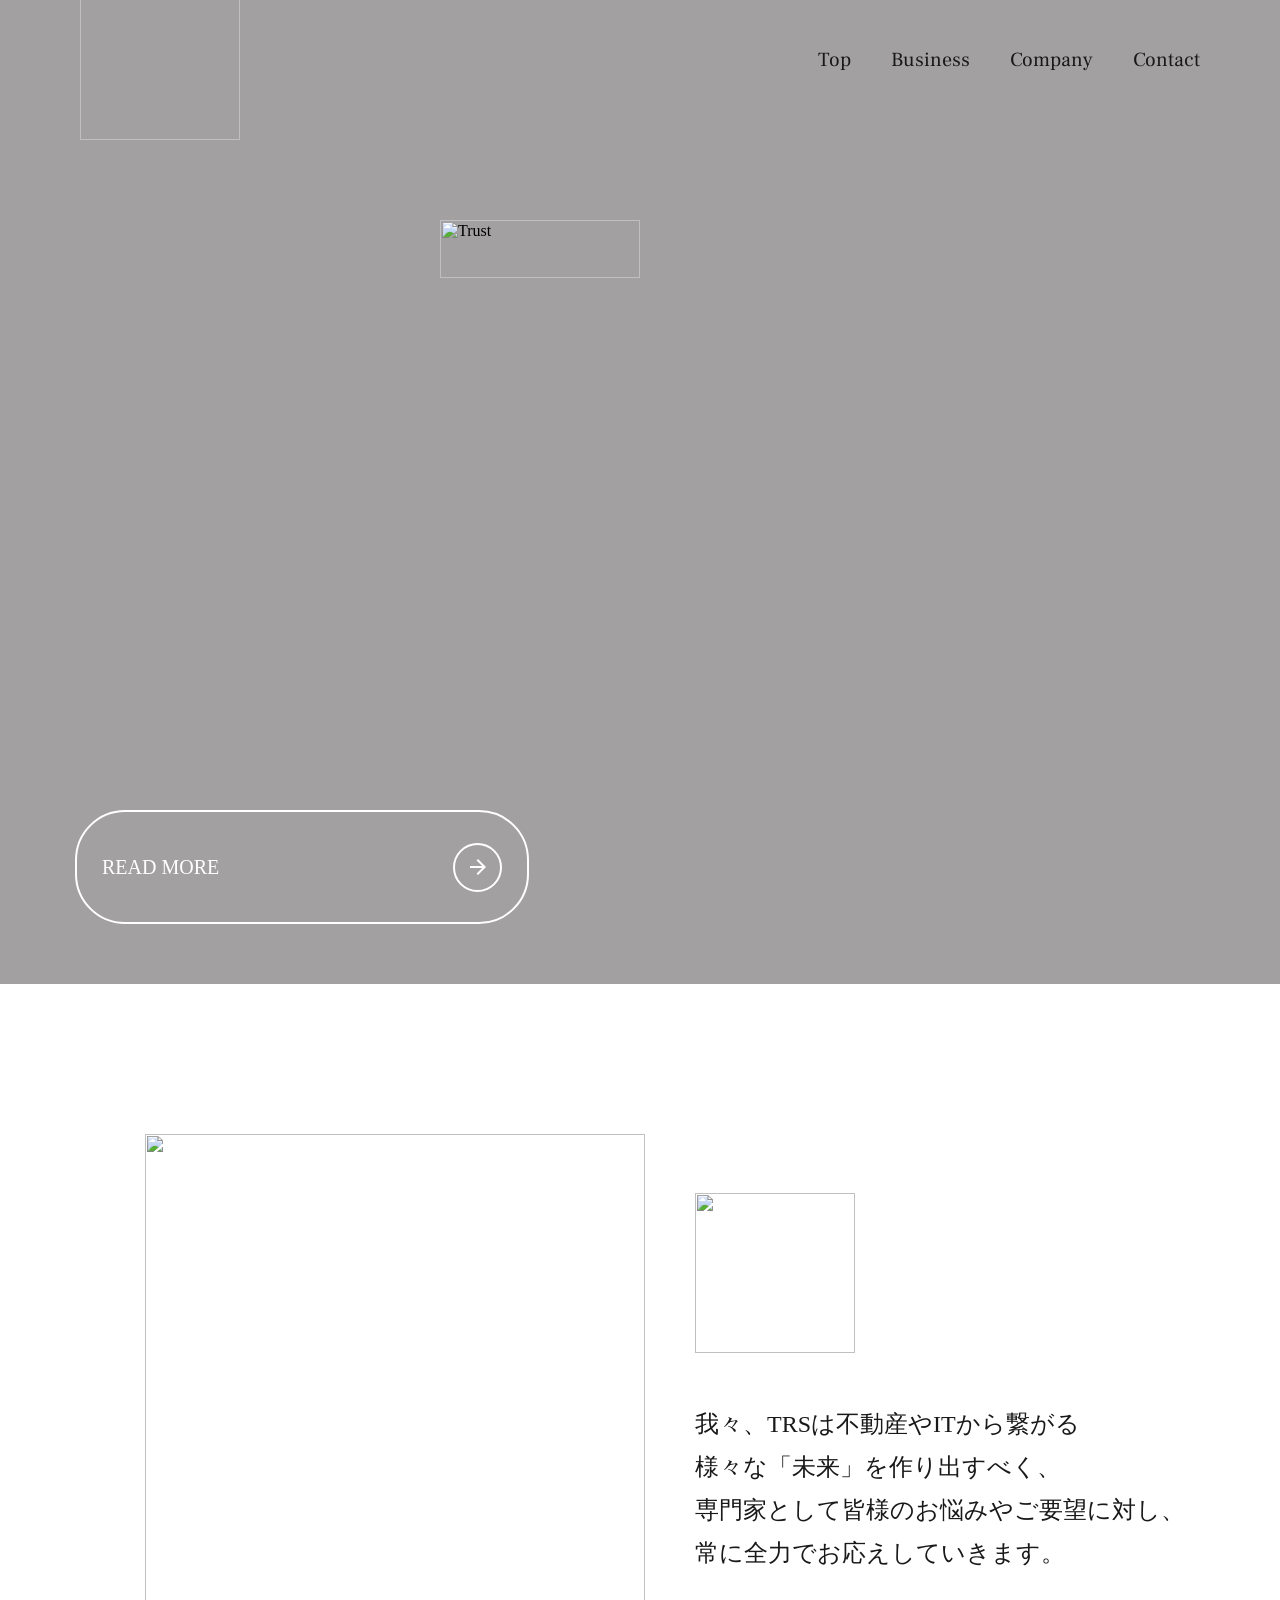
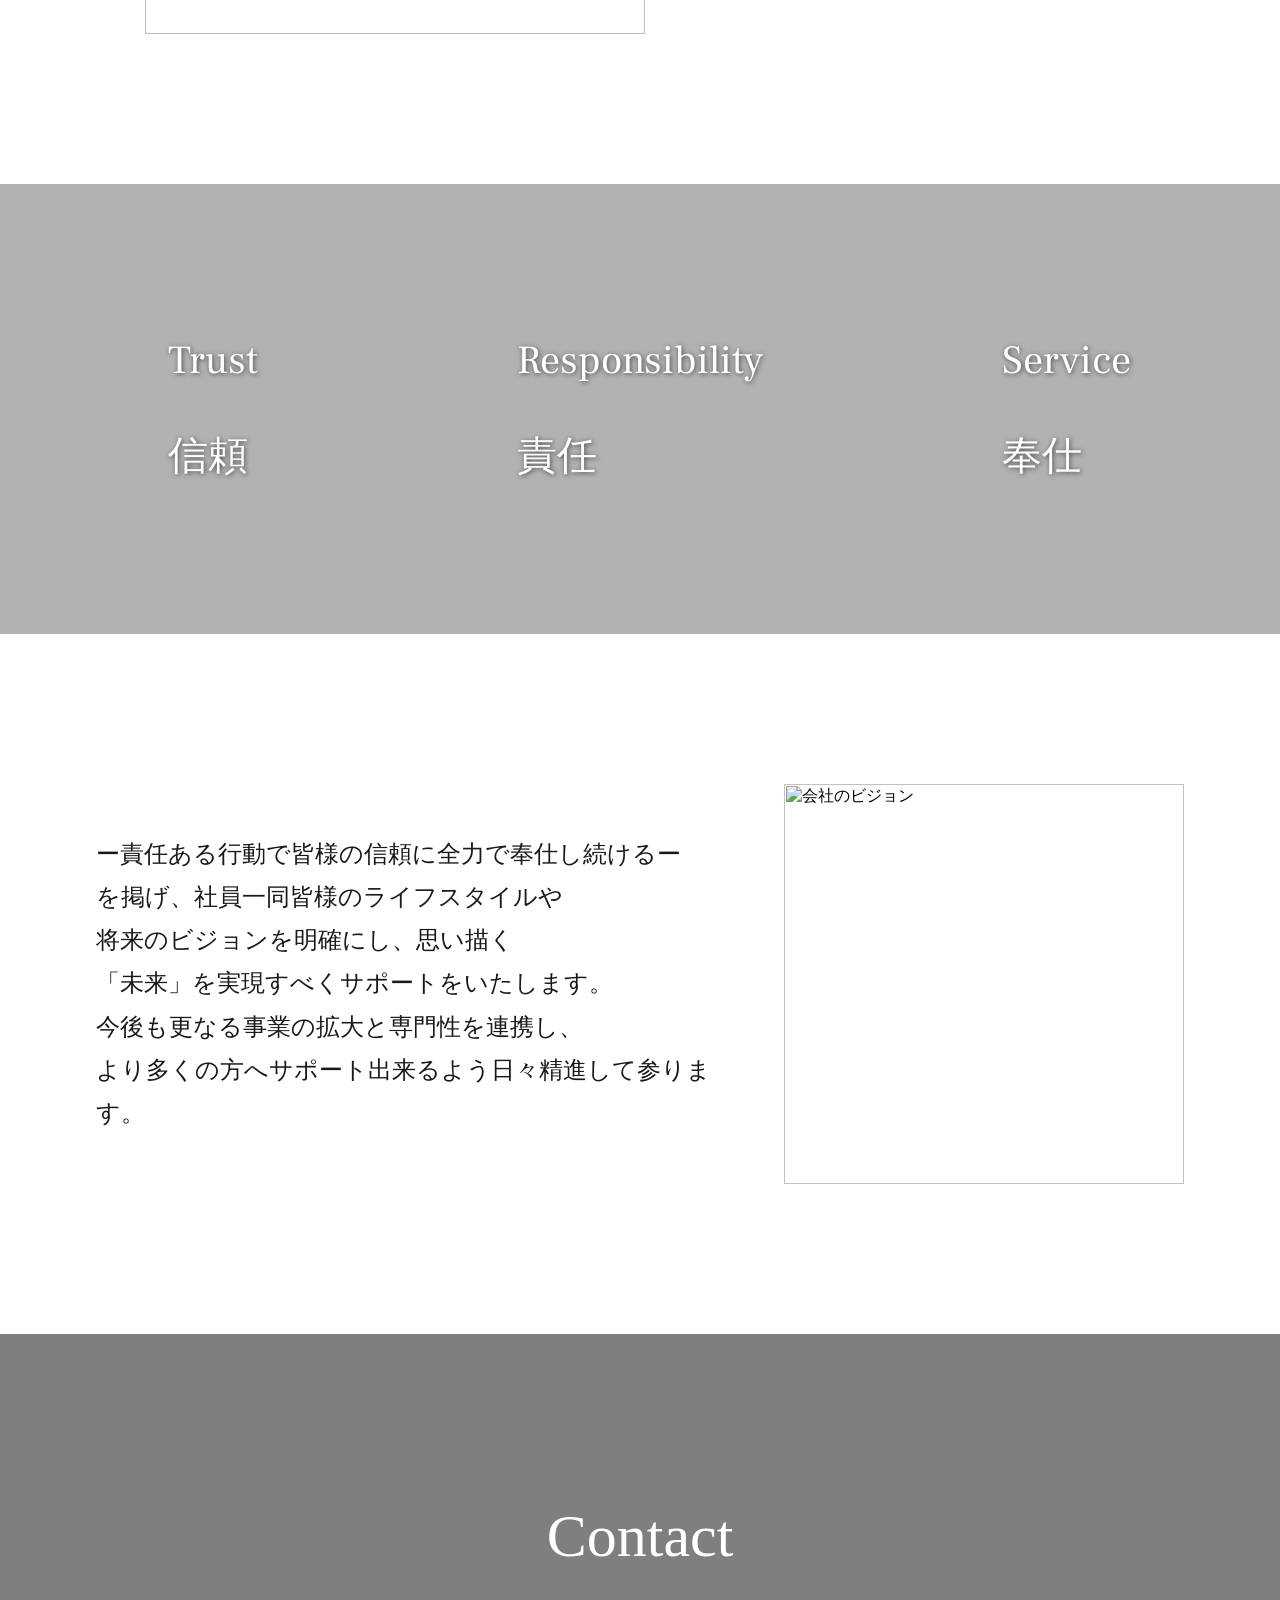
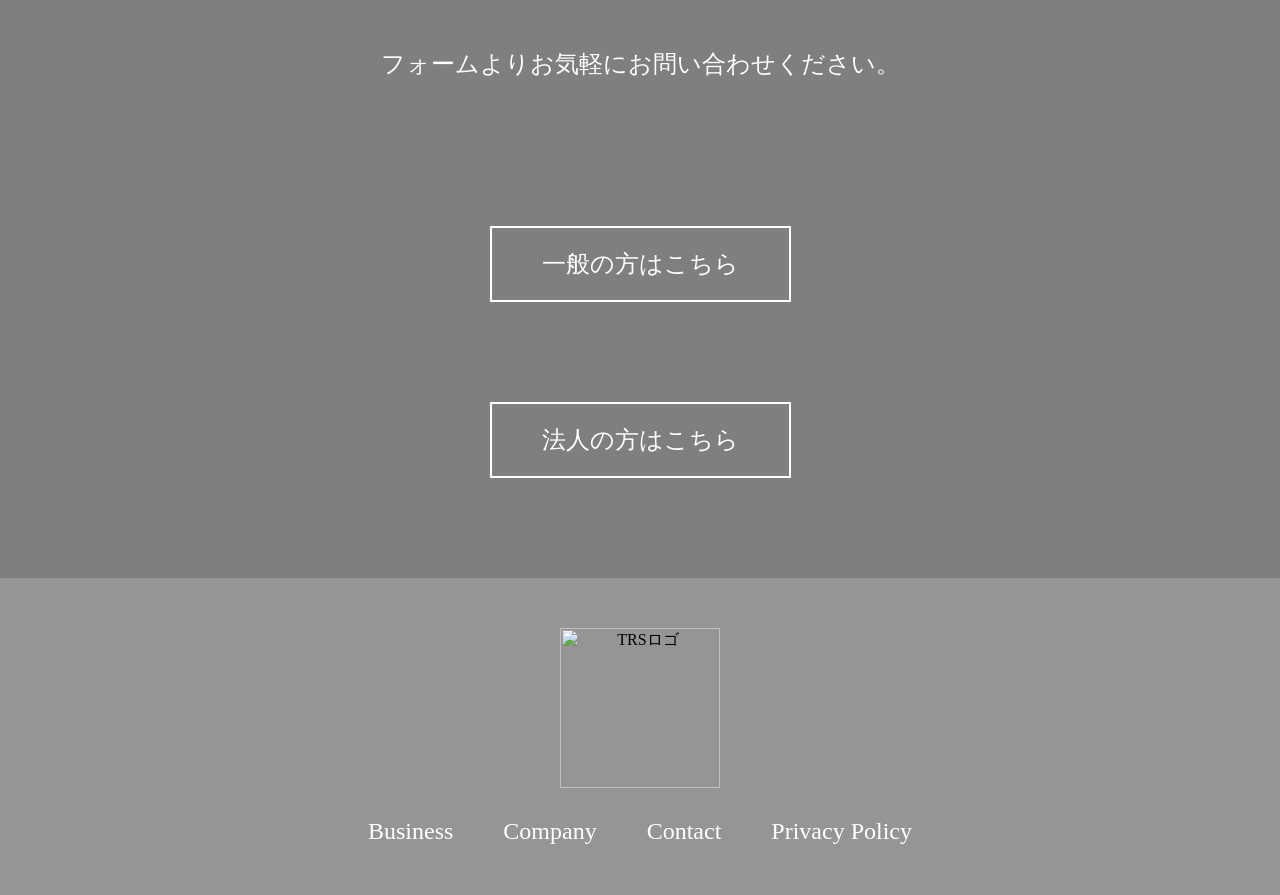
==== commit 9d4c3246: "模写課題完了しました。ご確認お願いします" ====
--- a/index.html
+++ b/index.html
@@ -55,7 +55,7 @@
                 <a href="#" class="topmenu">Top</a>
                 <a href="#" class="businessmenu">Business</a>
                 <a href="#" class="companymenu">Company</a>
-                <a href="#" class="contactmenu">Contact</a>
+                <a href="contact.html" class="contactmenu">Contact</a>
             </div>
 
             <button type="button" class="menu-button">
@@ -106,21 +106,21 @@
         </div>
 
         <div class="philosophy">
-            <div class="philosophy-image trust"
+            <div class="philosophy-image"
                 style="background-image: url('https://storage.googleapis.com/studio-design-asset-files/projects/p6ao4EvnWR/s-500x266_webp_a53a242c-a182-4762-bb0b-fe032cdb7f29.webp');">
                 <div class="philosophy-text">
                     <p class="text-en">Trust</p>
                     <p class="text-jp">信頼</p>
                 </div>
             </div>
-            <div class="philosophy-image responsibility"
+            <div class="philosophy-image"
                 style="background-image: url('https://storage.googleapis.com/studio-design-asset-files/projects/p6ao4EvnWR/s-500x266_webp_0e031f2d-d8d3-4824-b284-a795c5289bc0.webp');">
                 <div class="philosophy-text">
                     <p class="text-en">Responsibility</p>
                     <p class="text-jp">責任</p>
                 </div>
             </div>
-            <div class="philosophy-image service"
+            <div class="philosophy-image"
                 style="background-image: url('https://storage.googleapis.com/studio-design-asset-files/projects/p6ao4EvnWR/s-500x266_webp_966ff3f2-a7e3-4535-bd89-4d5673bce567.webp');">
                 <div class="philosophy-text">
                     <p class="text-en">Service</p>
@@ -175,7 +175,7 @@
             </nav>
         </div>
     </footer>
-    <script type="application/json"></script>
+    <script src="css/json.js" ></script>
 </body>
 
 </html>
--- a/css/style.css
+++ b/css/style.css
@@ -5,73 +5,74 @@
 
 /* logo menu */
 .trslogo {
-  position: fixed;
-  top: 0;
-  left: 0;
-  width: 100%;
-  height: 120px;
-  display: flex;
-  justify-content: space-between;
-  align-items: center;
-  background: transparent;
-  padding: 0 80px;
-  box-sizing: border-box;
-  z-index: 1000;
-  transition: transform 0.3s ease;
+    position: fixed;
+    top: 0;
+    left: 0;
+    width: 100%;
+    height: 120px;
+    display: flex;
+    justify-content: space-between;
+    align-items: center;
+    background: transparent;
+    padding: 0 80px;
+    box-sizing: border-box;
+    z-index: 1000;
+    transition: transform 0.3s ease;
 }
 
 .trslogo-box .logo-img {
-  width: 160px;
-  height: auto;
-  transition: transform 0.3s ease; 
+    width: 160px;
+    height: auto;
+    transition: transform 0.3s ease;
 }
 
 .trslogo-box:hover .logo-img {
-  transform: scale(1.1);
+    transform: scale(1.1);
 }
 
 .menu {
-  display: flex;
-  align-items: center;
-  gap: 40px;
+    display: flex;
+    align-items: center;
+    gap: 40px;
 }
 
 .menu a {
-  display: flex;
-  align-items: center;
-  justify-content: center;
-  height: 120px;
-  font-family: 'Frank Ruhl Libre', serif;
-  font-size: 20px;
-  color: #191919;
-  text-decoration: none;
-  transition: transform 0.3s ease;
+    display: flex;
+    align-items: center;
+    justify-content: center;
+    height: 120px;
+    font-family: 'Frank Ruhl Libre', serif;
+    font-size: 20px;
+    color: #191919;
+    text-decoration: none;
+    transition: transform 0.3s ease;
 }
 
 
 .menu a:hover {
-  transform: scale(1.15);
+    transform: scale(1.15);
 }
 
 .menu-button {
-  display: none;
-  background: none;
-  border: none;
-  cursor: pointer;
+    display: none;
+    background: none;
+    border: none;
+    cursor: pointer;
 }
 
 .material-icons {
-  font-size: 32px;
-  color: #191919;
+    font-size: 32px;
+    color: #191919;
 }
 
 @media (max-width: 768px) {
-  .menu {
-    display: none;
-  }
-  .menu-button {
-    display: block;
-  }
+    .menu {
+        display: none;
+    }
+
+    .menu-button {
+        display: block;
+    }
 }
 
 /*  上部ページ */
@@ -88,7 +89,7 @@
 .background-color {
     position: relative;
     width: 100%;
-    height: 750px; 
+    height: 750px;
     display: flex;
     justify-content: center;
     align-items: center;
@@ -112,23 +113,23 @@
     position: absolute;
     top: 0;
     right: 0;
-    width: 50%; 
+    width: 50%;
     height: 100%;
     background-size: cover;
     background-position: center;
     background-repeat: no-repeat;
     display: flex;
     flex-direction: column;
-    justify-content: center;  
-    align-items: flex-start; 
-    padding-left: 80px;       
+    justify-content: center;
+    align-items: flex-start;
+    padding-left: 80px;
     z-index: 2;
 }
 
 .Trust,
 .Responsibirity,
 .Servise {
-    transform: translateX(-80px); 
+    transform: translateX(-80px);
 }
 
 .Trust {
@@ -157,60 +158,60 @@
 
 /* readmore */
 .readmore {
-  width: 100%;
-  display: flex;
-  background: #a2a0a1; 
-  margin: 0 0 0 150px;
+    width: 100%;
+    display: flex;
+    background: #a2a0a1;
+    margin: 0 0 0 150px;
 }
 
 
 .readmore-box {
-  display: flex;
-  margin: 60px 0 ;
-  align-items: center;
-  justify-content: space-between;
-  height: 80px;
-  width: 400px;
-  padding: 15px 25px;
-  color: #fff;
-  text-decoration: none;
-  border: 2px solid #fff;
-  border-radius: 50px;
-  background: #a2a0a1; 
-  transition: transform 0.25s ease, background 0.25s ease;
+    display: flex;
+    margin: 60px 0;
+    align-items: center;
+    justify-content: space-between;
+    height: 80px;
+    width: 400px;
+    padding: 15px 25px;
+    color: #fff;
+    text-decoration: none;
+    border: 2px solid #fff;
+    border-radius: 50px;
+    background: #a2a0a1;
+    transition: transform 0.25s ease, background 0.25s ease;
 }
 
 .readmore-box:hover {
-  transform: scale(1.05);
-  background:#191919 ; 
+    transform: scale(1.05);
+    background: #191919;
 }
 
 .readmore-text {
-  font-size: 20px;
-  margin: 0;
-  font-weight: 400;
-  font-family: 'Hiragino Mincho ProN', serif;
-  color: #fff; 
+    font-size: 20px;
+    margin: 0;
+    font-weight: 400;
+    font-family: 'Hiragino Mincho ProN', serif;
+    color: #fff;
 }
 
 .readmore-arrow {
-  display: flex;
-  align-items: center;
-  justify-content: center;
-  border: 2px solid #fff;
-  border-radius: 50%;
-  width: 45px;
-  height: 45px;
-  transition: background 0.25s ease;
+    display: flex;
+    align-items: center;
+    justify-content: center;
+    border: 2px solid #fff;
+    border-radius: 50%;
+    width: 45px;
+    height: 45px;
+    transition: background 0.25s ease;
 }
 
 .readmore-box:hover .readmore-arrow {
-  background: rgba(255, 255, 255, 0.12); 
+    background: rgba(255, 255, 255, 0.12);
 }
 
 .material-icons {
-  font-size: 22px;
-  color: #fff;
+    font-size: 22px;
+    color: #fff;
 }
 
 
@@ -281,12 +282,12 @@
     height: 50vh;
     margin: 0;
     padding: 0;
-    overflow: hidden; 
+    overflow: hidden;
 }
 
 
 .philosophy-image {
-    flex: 0 0 33.3333%; 
+    flex: 0 0 33.3333%;
     height: 100%;
     background-size: cover;
     background-position: center;
@@ -510,3 +511,249 @@
     transition: transform 0.3s ease;
     transform: scale(1.15);
 }
+
+
+/*contactページ*/
+.contact-form {
+    align-items: center;
+    flex-direction: column;
+    flex-wrap: nowrap;
+    justify-content: center;
+    margin: 120px 0px 0px 0px;
+    padding: 0px;
+    max-width: 100%;
+}
+
+.contact-topimg {
+    flex: none;
+    height: 400px;
+    width: 1920px;
+    max-width: 100%;
+}
+
+/* お問い合わせ */
+.contactpage-contact {
+    position: relative;
+    display: flex;
+    flex-direction: column;
+    width: 100%;
+    max-width: 100%;
+    overflow: hidden;
+}
+
+.contactpage-contact-header {
+    display: flex;
+    flex-direction: column;
+    align-items: center;
+    text-align: center;
+}
+
+.contactpage-contact-text-en {
+    color: #333;
+    font-family: 'Frank Ruhl Libre';
+    font-size: 60px;
+    font-weight: 400;
+    line-height: 1;
+    margin: 50px 0 0;
+}
+
+.contactpage-contact-text-jp {
+    color: #333;
+    font-size: 24px;
+    font-weight: 400;
+    line-height: 1.4;
+    margin: 0;
+}
+
+/* ボタン部分 */
+.contactpage-contact-box {
+    display: flex;
+    justify-content: center;
+    margin: 100px 0;
+}
+
+.contactpage-contact-flex {
+    display: flex;
+    justify-content: center;
+    width: 100%;
+}
+
+.contactpage-contact-boxpadding {
+    display: flex;
+    flex-direction: row;
+    justify-content: space-between;
+    align-items: center;
+    width: 80%;
+    max-width: 1200px;
+    margin: 0 auto;
+}
+
+.contactpage-text-generalbox,
+.contactpage-text-corporationbox {
+    display: flex;
+    align-items: center;
+    justify-content: center;
+    flex: 1;
+    height: 120px;
+    margin: 0 20px;
+    border: 2px solid #000;
+    background: #fff;
+    text-decoration: none;
+    transition: all 0.3s ease;
+    box-sizing: border-box;
+}
+
+.contactpage-text-generalbox:hover,
+.contactpage-text-corporationbox:hover {
+    background: #000;
+}
+
+.contactpage-text-generalbox:hover .contactpage-text-general,
+.contactpage-text-corporationbox:hover .contactpage-text-general {
+    color: #fff;
+}
+
+.contactpage-text-general {
+    color: #333;
+    font-family: 'ヒラギノ明朝 W3 JIS2004';
+    font-size: 24px;
+    font-weight: 400;
+    text-align: center;
+    margin: 0;
+}
+
+/* フォーム部分 */
+.contactpage-contactform {
+    display: flex;
+    width: 100%;
+}
+
+.contactpage-contactform-section {
+    display: flex;
+    flex-direction: column;
+    align-items: center;
+    justify-content: center;
+    width: 100%;
+    background: #fff;
+    padding-top: 150px;
+}
+
+.contactpage-contactform-write {
+    width: 85%;
+    max-width: 600px;
+    margin: 0px 0px 100px 0px;
+}
+
+.form-label {
+    width: 100%;
+    margin-bottom: 20px;
+}
+
+.form-title {
+    display: flex;
+    align-items: center;
+    margin-bottom: 10px;
+}
+
+.form-titlename {
+    color: #333;
+    font-family: 'ヒラギノ明朝 W3 JIS2004';
+    font-size: 15px;
+    font-weight: 700;
+}
+
+.form-titlemust {
+    color: #f23a3c;
+    font-size: 15px;
+    font-weight: 700;
+    margin-left: 5px;
+}
+
+.message-box {
+    background: #fff;
+    border: 1px solid #eee;
+    border-radius: 4px;
+    color: #333;
+    font-family: 'Lato';
+    font-size: 15px;
+    height: 50px;
+    padding: 10px;
+    width: 100%;
+}
+
+.message-box-textarea {
+    background: #fff;
+    height: 160px;
+    border: 1px solid #eee;
+    border-radius: 4px;
+    color: #333;
+    font-family: 'Lato';
+    font-size: 15px;
+    padding: 10px;
+    width: 100%;
+}
+
+.form-check {
+    display: flex;
+    justify-content: center; 
+    align-items: center;
+    margin: 0 0 20px 0;
+    padding: 0;
+}
+
+.form-check-label {
+    display: flex;
+    align-items: center;
+    cursor: pointer;
+}
+
+.form-checkbox {
+    margin-right: 10px;
+    width: 18px;
+    height: 18px;
+    flex-shrink: 0;
+}
+
+.form-checkbox-text {
+    color: #333;
+    font-family: Lato;
+    font-size: 15px;
+    font-weight: 400;
+    line-height: 1.4;
+    text-align: left;
+}
+
+.send {
+  display: flex;
+  justify-content: center; 
+  align-items: center;     
+  background: #191919;
+  height: 60px;
+  width: 100%;            
+  max-width: 377px;        
+  margin: 0 auto;          
+}
+
+.send-button {
+  background: none;
+  border: none;
+  color: #FFFFFF;
+  font-family: 'ヒラギノ明朝 W5 JIS2004', serif;
+  font-size: 24px;
+  font-weight: 400;
+  line-height: 1.4;
+  text-align: center;
+  cursor: pointer;
+  padding: 0;
+}
+
+/* Java */
+.background {
+  opacity: 0;
+}
+
+.Trust,
+.Responsibirity,
+.Servise {
+  opacity: 0;
+}
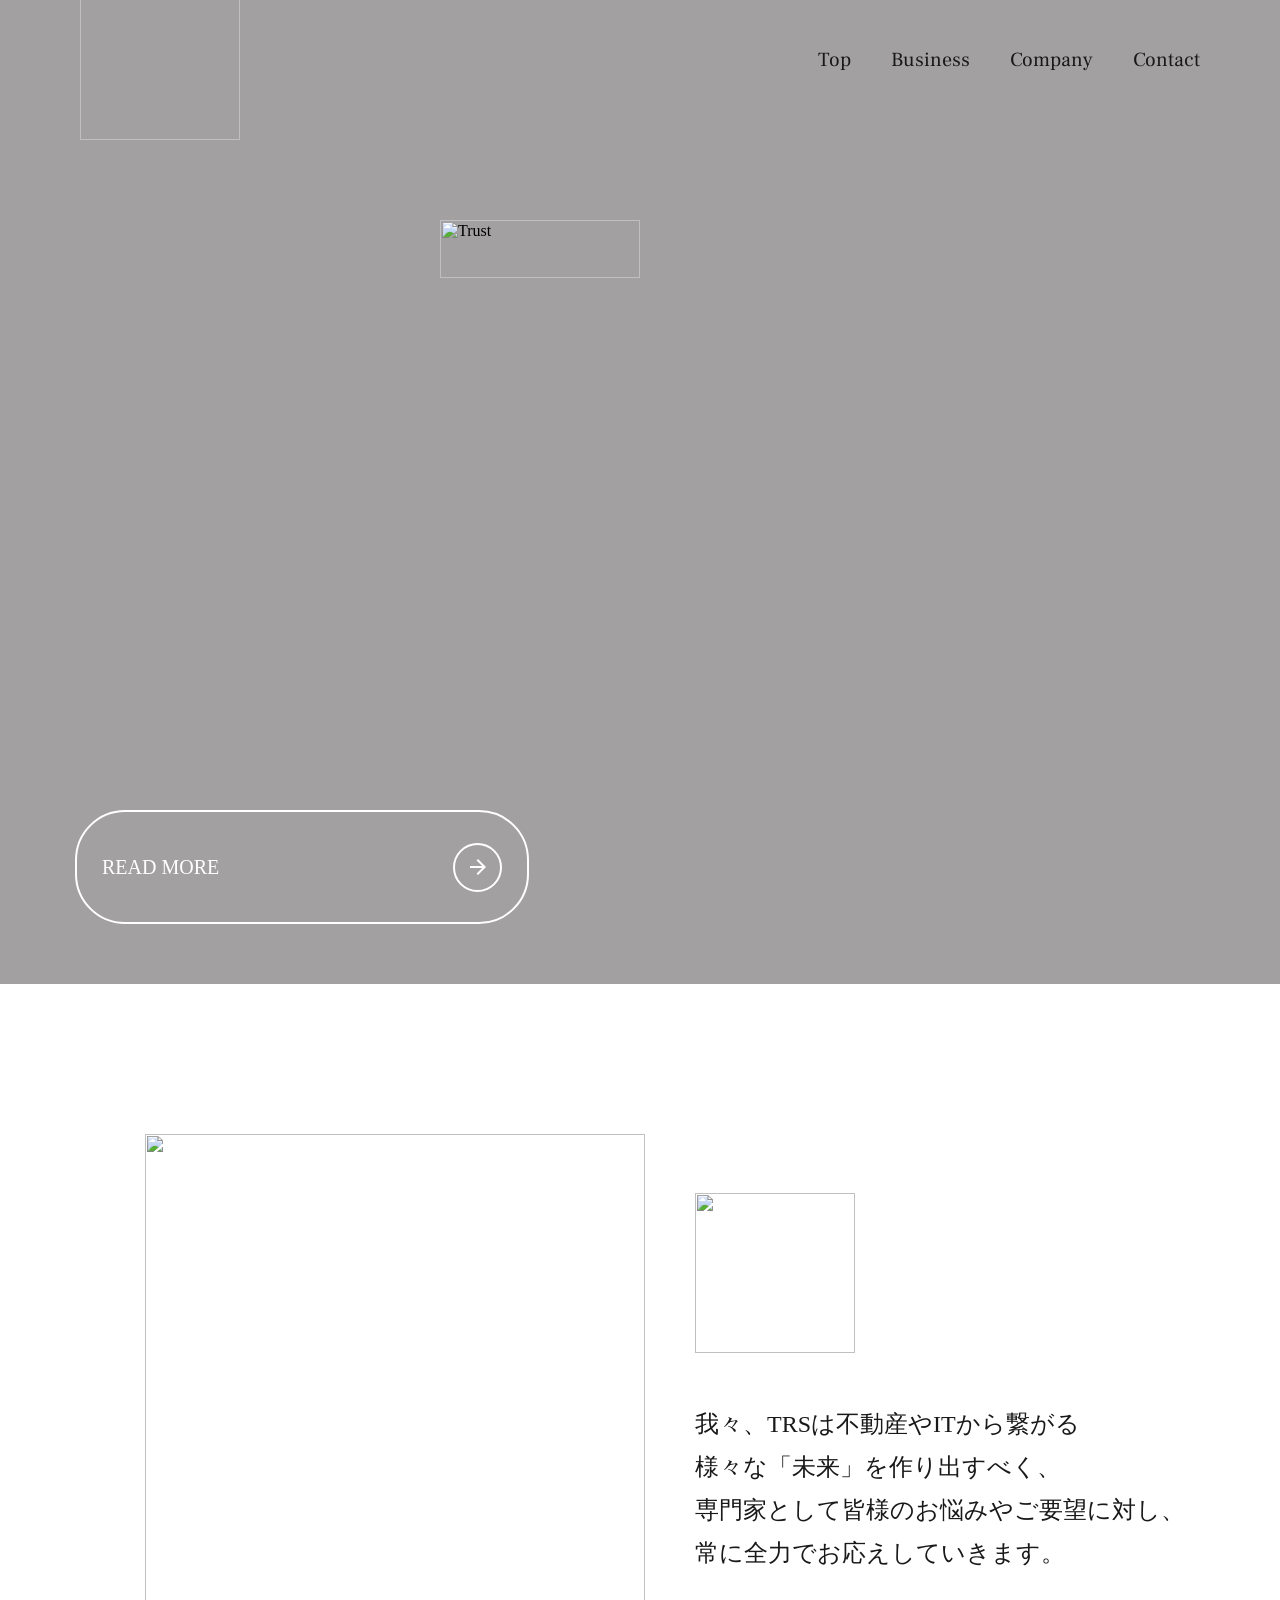
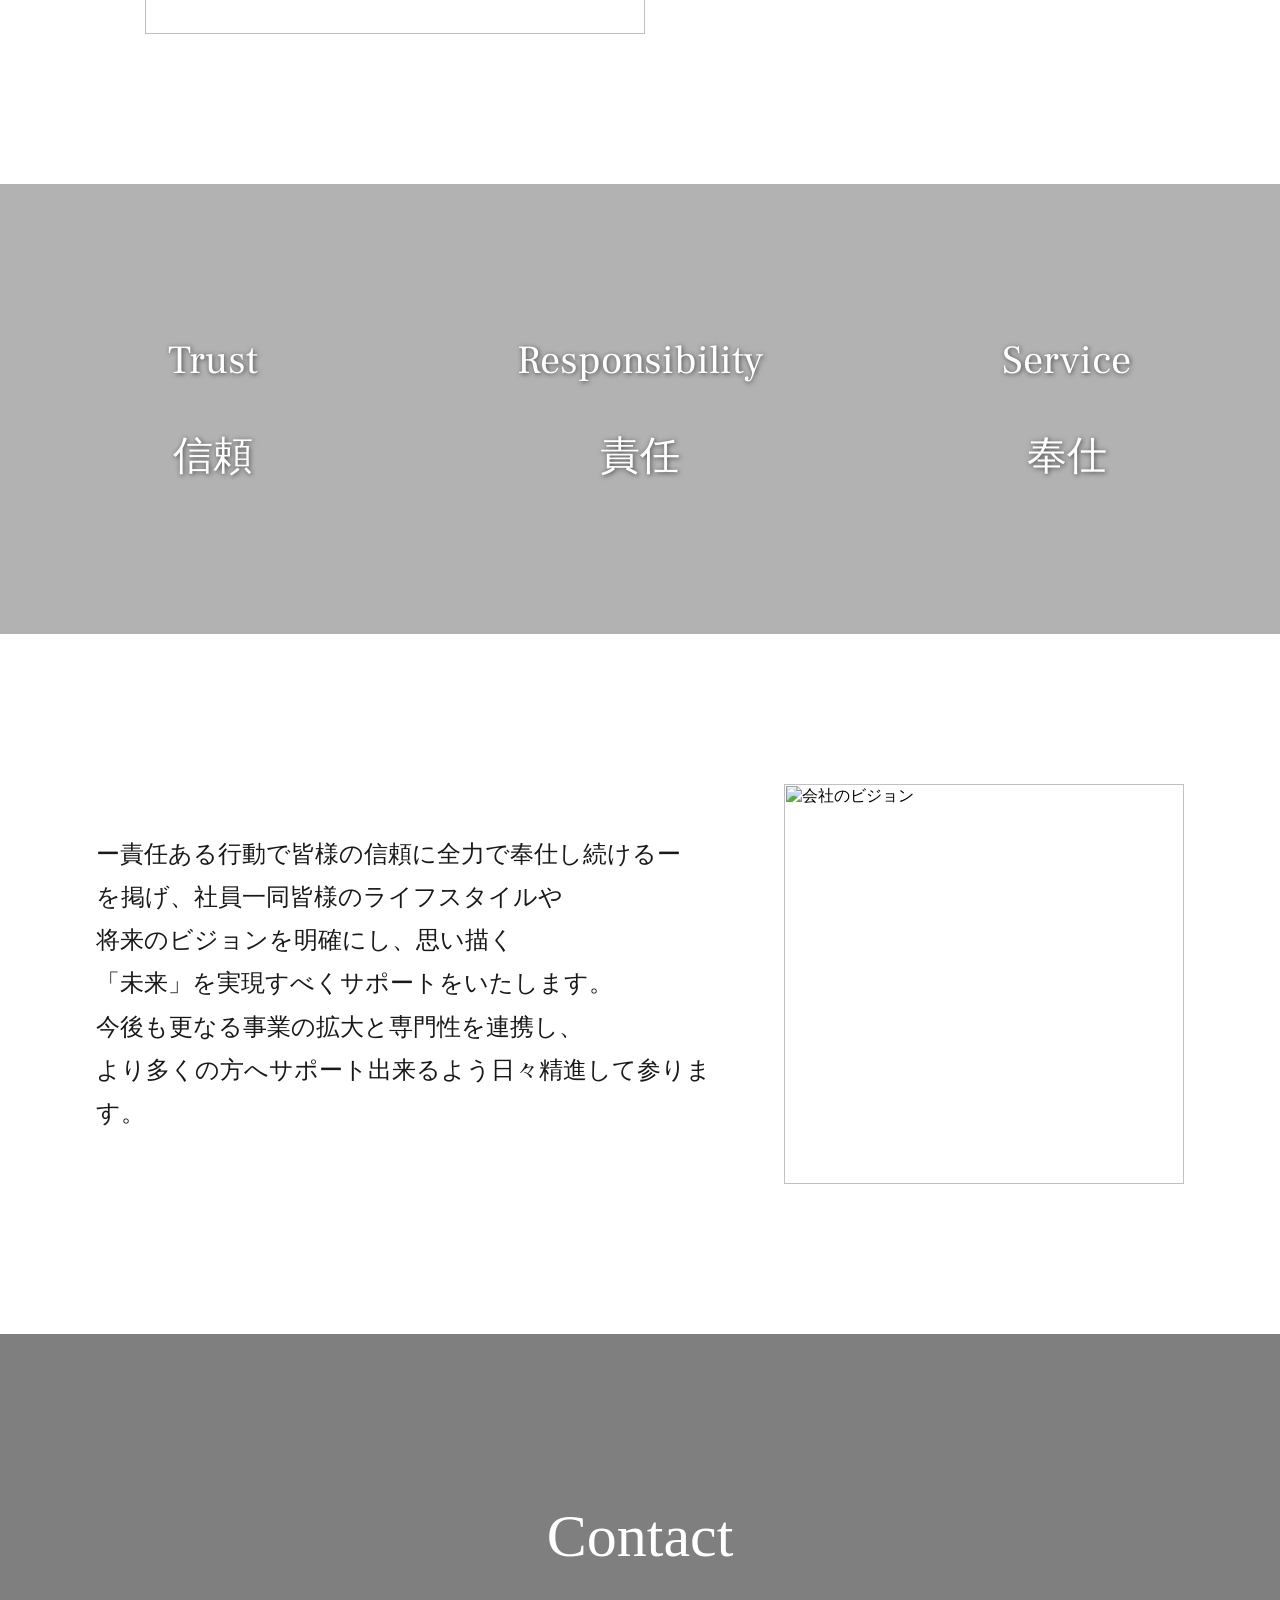
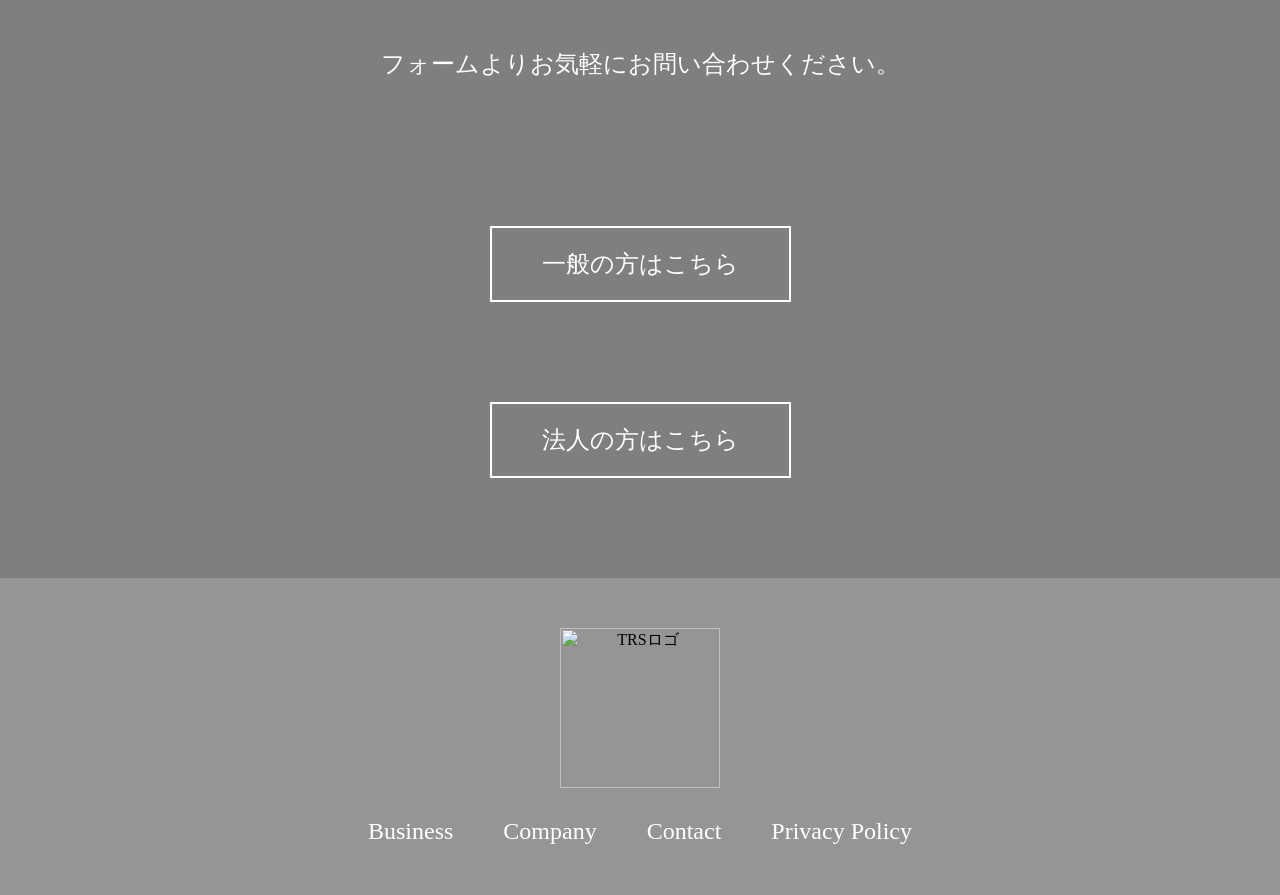
==== commit 3f256a7e: "ご指摘いただいた修正点修正してます、ご確認お願いいたします。 index.html style.css footer.html index.html" ====
--- a/index.html
+++ b/index.html
@@ -52,7 +52,7 @@
             </a>
 
             <div class="menu">
-                <a href="#" class="topmenu">Top</a>
+                <a href="index.html" class="topmenu">Top</a>
                 <a href="#" class="businessmenu">Business</a>
                 <a href="#" class="companymenu">Company</a>
                 <a href="contact.html" class="contactmenu">Contact</a>
@@ -67,13 +67,13 @@
             <div class="background-color">
                 <div class="top background-image"
                     style="background-image: url(https://storage.googleapis.com/studio-design-asset-files/projects/p6ao4EvnWR/s-867x1101_v-fs_webp_39280a26-a346-4d2c-bc9e-6d84670cfccb.webp);">
-                    <img class="Trust"
+                    <img class="trust"
                         src="https://storage.googleapis.com/studio-design-asset-files/projects/p6ao4EvnWR/s-341x100_webp_32af0518-2a8b-4b99-a200-0997bfbb16b3.webp"
                         alt="Trust"><br>
-                    <img class="Responsibirity"
+                    <img class="responsibirity"
                         src="https://storage.googleapis.com/studio-design-asset-files/projects/p6ao4EvnWR/s-887x142_v-fs_webp_ad0b1985-a387-4337-a107-0a5e9dd682f9_small.webp"
                         alt="Responsibility"><br>
-                    <img class="Servise"
+                    <img class="servise"
                         src="https://storage.googleapis.com/studio-design-asset-files/projects/p6ao4EvnWR/s-445x101_webp_a8f061ed-3878-4159-8019-6dc3707027f0.webp"
                         alt="Service">
                 </div>
@@ -90,13 +90,13 @@
         </div>
 
 
-        <div class="About">
-            <img class="About-image" alt
+        <div class="about">
+            <img class="about-image" alt
                 src="https://storage.googleapis.com/studio-design-asset-files/projects/p6ao4EvnWR/s-500x572_webp_32d6c1c3-1829-43cd-961d-949a491a6fc0.webp">
-            <div class="About-Text">
-                <img class="About-heading"
+            <div class="about-text">
+                <img class="about-heading"
                     src="https://storage.googleapis.com/studio-design-asset-files/projects/p6ao4EvnWR/s-238x65_webp_99357d58-9601-455a-8268-1ebdb5714118.webp">
-                <p class="About-Maintext">
+                <p class="about-maintext">
                     我々、TRSは不動産やITから繋がる<br>
                     様々な「未来」を作り出すべく、<br>
                     専門家として皆様のお悩みやご要望に対し、<br>
@@ -162,20 +162,9 @@
         </div>
     </div>
 
-    <footer class="footer">
-        <div class="footer-container">
-            <img class="footer-logo" alt="TRSロゴ"
-                src="https://storage.googleapis.com/studio-design-asset-files/projects/p6ao4EvnWR/s-297x103_webp_659e2ae7-b142-4a17-8c9d-1af8c203927b.webp">
+    <div id="footer"></div>
 
-            <nav class="footer-menu">
-                <a href="#" class="footer-link">Business</a>
-                <a href="#" class="footer-link">Company</a>
-                <a href="#" class="footer-link">Contact</a>
-                <a href="#" class="footer-link">Privacy Policy</a>
-            </nav>
-        </div>
-    </footer>
-    <script src="css/json.js" ></script>
+    <script src="js/index.js" ></script>
 </body>
 
 </html>
--- a/css/style.css
+++ b/css/style.css
@@ -126,13 +126,13 @@
     z-index: 2;
 }
 
-.Trust,
-.Responsibirity,
-.Servise {
+.trust,
+.responsibirity,
+.servise {
     transform: translateX(-80px);
 }
 
-.Trust {
+.trust {
     flex: none;
     height: 58.65px;
     margin: 0px 0px 0px -120px;
@@ -140,7 +140,7 @@
     max-width: calc(100% - -120px);
 }
 
-.Responsibirity {
+.responsibirity {
     flex: none;
     height: 88.04px;
     margin: 40px 0px 0px -120px;
@@ -148,7 +148,7 @@
     max-width: calc(100% - -120px);
 }
 
-.Servise {
+.servise {
     flex: none;
     height: 68.08px;
     margin: 20px 0px 0px -120px;
@@ -216,8 +216,8 @@
 
 
 
-/* About */
-.About {
+/* about */
+.about {
     display: flex;
     align-items: center;
     flex-direction: row;
@@ -228,7 +228,7 @@
     max-width: calc(100% - 50px);
 }
 
-.About-image {
+.about-image {
     flex: none;
     height: auto;
     width: 500px;
@@ -244,13 +244,13 @@
     position: relative;
 }
 
-.About-heading {
+.about-heading {
     height: auto;
     width: 160px;
     max-width: 100%;
 }
 
-.About-Text {
+.about-text {
     align-content: flex-start;
     align-items: flex-start;
     flex-direction: column;
@@ -261,7 +261,7 @@
     max-width: calc(100% - 50px);
 }
 
-.About-Maintext {
+.about-maintext {
     color: #191919;
     font-size: 24px;
     font-weight: 400;
@@ -335,6 +335,13 @@
     justify-content: flex-start;
 }
 
+/* 内部の text-en / text-jp も中央揃え */
+.philosophy-text .text-en,
+.philosophy-text .text-jp {
+    text-align: center;
+    /* ←左揃えから中央揃えに変更 */
+}
+
 .philosophy-image::before {
     content: "";
     position: absolute;
@@ -525,10 +532,10 @@
 }
 
 .contact-topimg {
-    flex: none;
+    width: 100vw;
     height: 400px;
-    width: 1920px;
-    max-width: 100%;
+    object-fit: cover;
+    display: block;
 }
 
 /* お問い合わせ */
@@ -695,7 +702,7 @@
 
 .form-check {
     display: flex;
-    justify-content: center; 
+    justify-content: center;
     align-items: center;
     margin: 0 0 20px 0;
     padding: 0;
@@ -724,36 +731,204 @@
 }
 
 .send {
-  display: flex;
-  justify-content: center; 
-  align-items: center;     
-  background: #191919;
-  height: 60px;
-  width: 100%;            
-  max-width: 377px;        
-  margin: 0 auto;          
+    display: flex;
+    justify-content: center;
+    align-items: center;
+    background: #191919;
+    height: 60px;
+    width: 100%;
+    max-width: 377px;
+    margin: 0 auto;
 }
 
 .send-button {
-  background: none;
-  border: none;
-  color: #FFFFFF;
-  font-family: 'ヒラギノ明朝 W5 JIS2004', serif;
-  font-size: 24px;
-  font-weight: 400;
-  line-height: 1.4;
-  text-align: center;
-  cursor: pointer;
-  padding: 0;
-}
+    background: none;
+    border: none;
+    color: #FFFFFF;
+    font-family: 'ヒラギノ明朝 W5 JIS2004', serif;
+    font-size: 24px;
+    font-weight: 400;
+    line-height: 1.4;
+    text-align: center;
+    cursor: pointer;
+    padding: 0;
+}
+
+/* 非表示クラス */
+.hidden {
+    display: none;
+}
+
 
 /* Java */
 .background {
-  opacity: 0;
-}
-
-.Trust,
-.Responsibirity,
-.Servise {
-  opacity: 0;
+    opacity: 0;
+}
+
+.trust,
+.responsibirity,
+.servise {
+    opacity: 0;
+}
+
+
+/* =========================================
+   ▼携帯サイズの調整（768px以下）
+   ========================================= */
+@media (max-width: 768px) {
+
+    .trslogo {
+        height: 80px;
+        padding: 0 20px;
+    }
+
+    .trslogo-box .logo-img {
+        width: 120px;
+    }
+
+    /* TOP画像 */
+    .background-color {
+        height: auto;
+        min-height: 400px;
+    }
+
+    .background-color::before {
+        width: 100%;
+    }
+
+    .top.background-image {
+        position: relative;
+        width: 100% !important;
+        padding: 40px 20px;
+        display: flex;
+        flex-direction: column;
+        justify-content: flex-end;
+        align-items: flex-start;
+        background-size: contain;
+        background-position: left top;
+        height: 70vh;
+        max-width: 100%;
+        background-repeat: no-repeat;
+        overflow: hidden;
+    }
+
+    /* 画像グループ */
+    .top.background-image img.responsibirity,
+    .top.background-image img.trust,
+    .top.background-image img.servise {
+        height: 40px;
+        width: auto;
+        max-width: 100%;
+    }
+
+    .trust,
+    .responsibirity,
+    .servise {
+        margin: 10px 0;
+        align-self: flex-start;
+        transform: translateX(0);
+    }
+
+
+
+    /* readmore */
+    .readmore {
+        margin-left: 0;
+        justify-content: center;
+    }
+
+    .readmore-box {
+        margin: 0;
+    }
+
+    /* about */
+    .about {
+        flex-direction: column;
+        margin: 80px 0;
+    }
+
+    .about-text {
+        margin-left: 0;
+        text-align: center;
+    }
+
+    .about-image {
+        width: 90%;
+    }
+
+    /* philosophy */
+    .philosophy {
+        flex-direction: column;
+        height: auto;
+    }
+
+    .philosophy-image {
+        width: 100%;
+        height: 300px;
+        flex: none;
+    }
+
+    /* overview */
+    .overview {
+        flex-direction: column;
+        gap: 20px;
+        width: 90%;
+    }
+
+    .overview-image {
+        width: 90%;
+    }
+
+    /* contact */
+    .contactpage-contact-header .contactpage-contact-text-en {
+        font-size: 40px;
+    }
+
+    .contactpage-contact-header .contactpage-contact-text-jp {
+        font-size: 18px;
+    }
+
+    .contactpage-contact-boxpadding {
+        flex-direction: column;
+        gap: 20px;
+    }
+
+    .contactpage-text-generalbox,
+    .contactpage-text-corporationbox {
+        height: 80px;
+        width: 100%;
+        max-width: 350px;
+        margin: 0 auto;
+    }
+
+    .contactpage-contactform-write {
+        width: 90%;
+    }
+
+    .form-titlename,
+    .form-titlemust {
+        font-size: 14px;
+    }
+
+    .message-box {
+        height: 45px;
+    }
+
+    .message-box-textarea {
+        height: 140px;
+    }
+
+    /* send */
+    .send {
+        width: 90%;
+    }
+
+    /* footer */
+    .footer-logo {
+        width: 120px;
+    }
+
+    .footer-link {
+        font-size: 18px;
+    }
 }
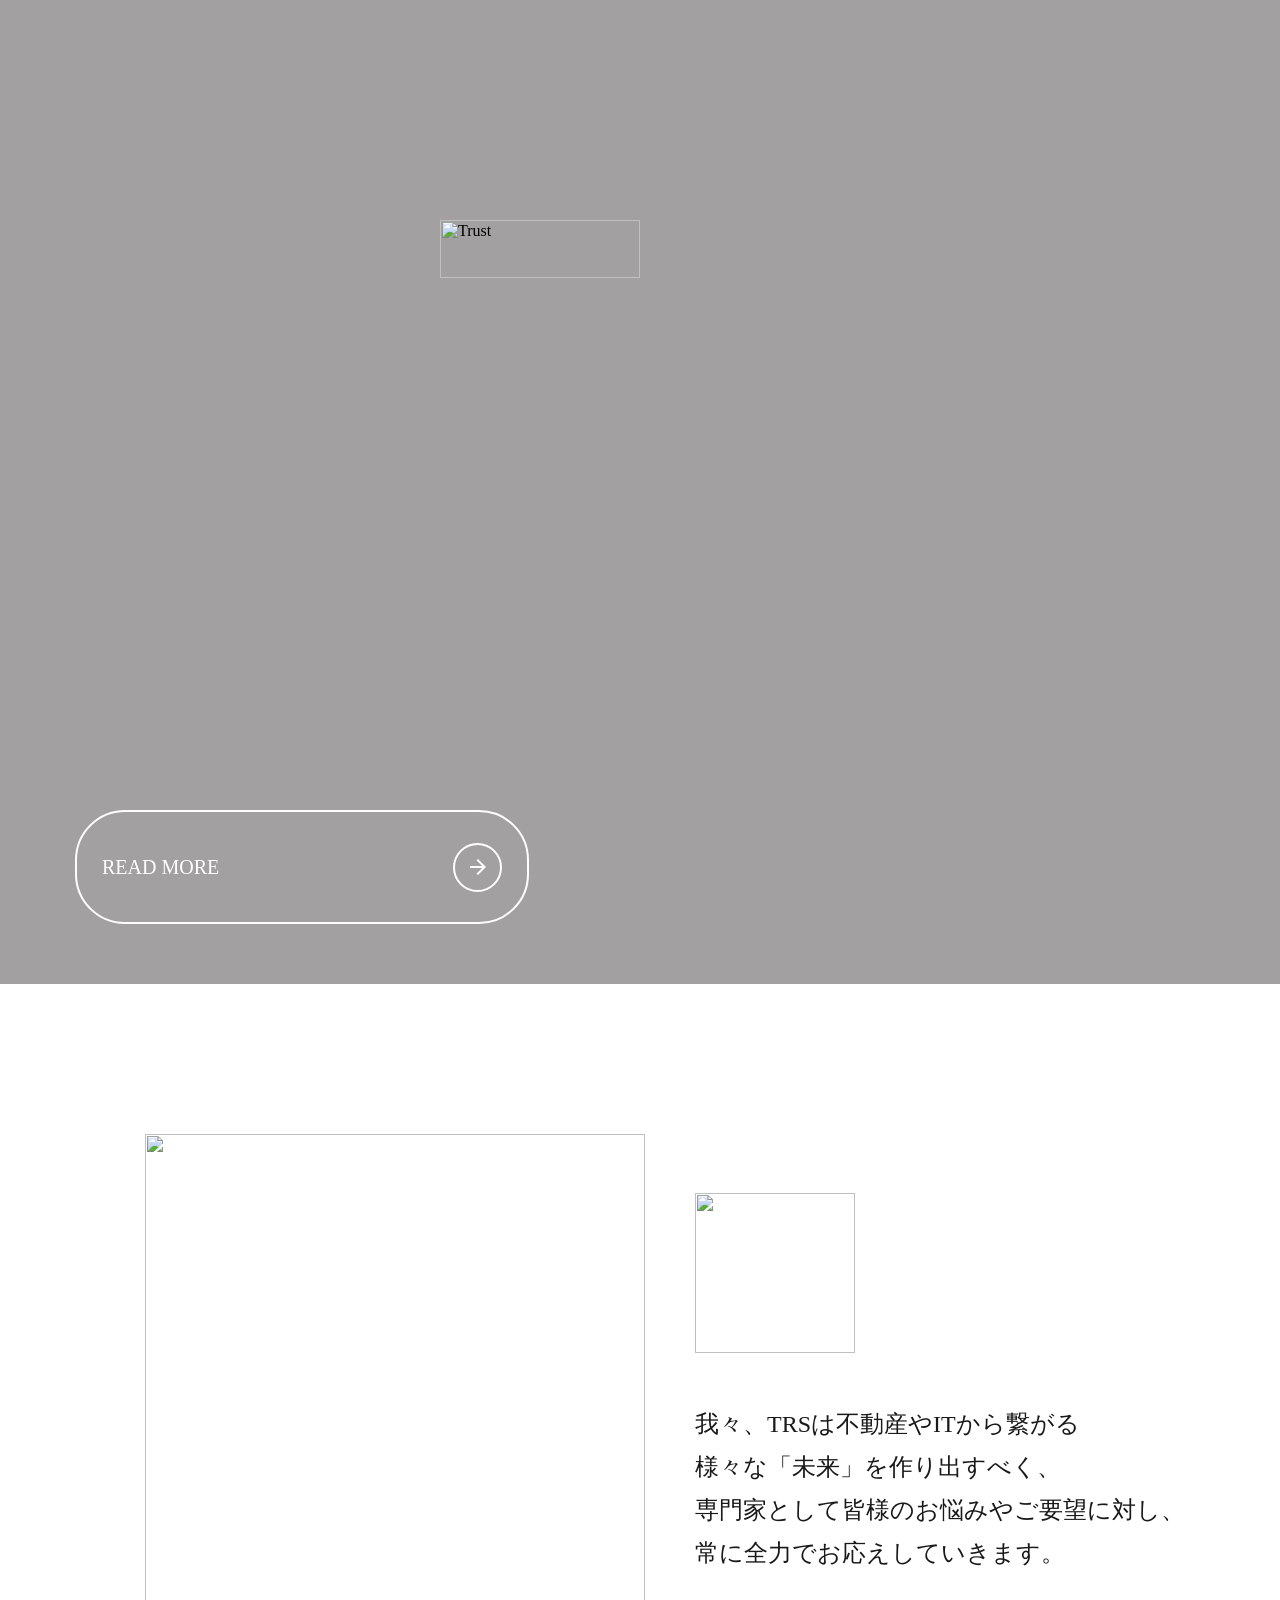
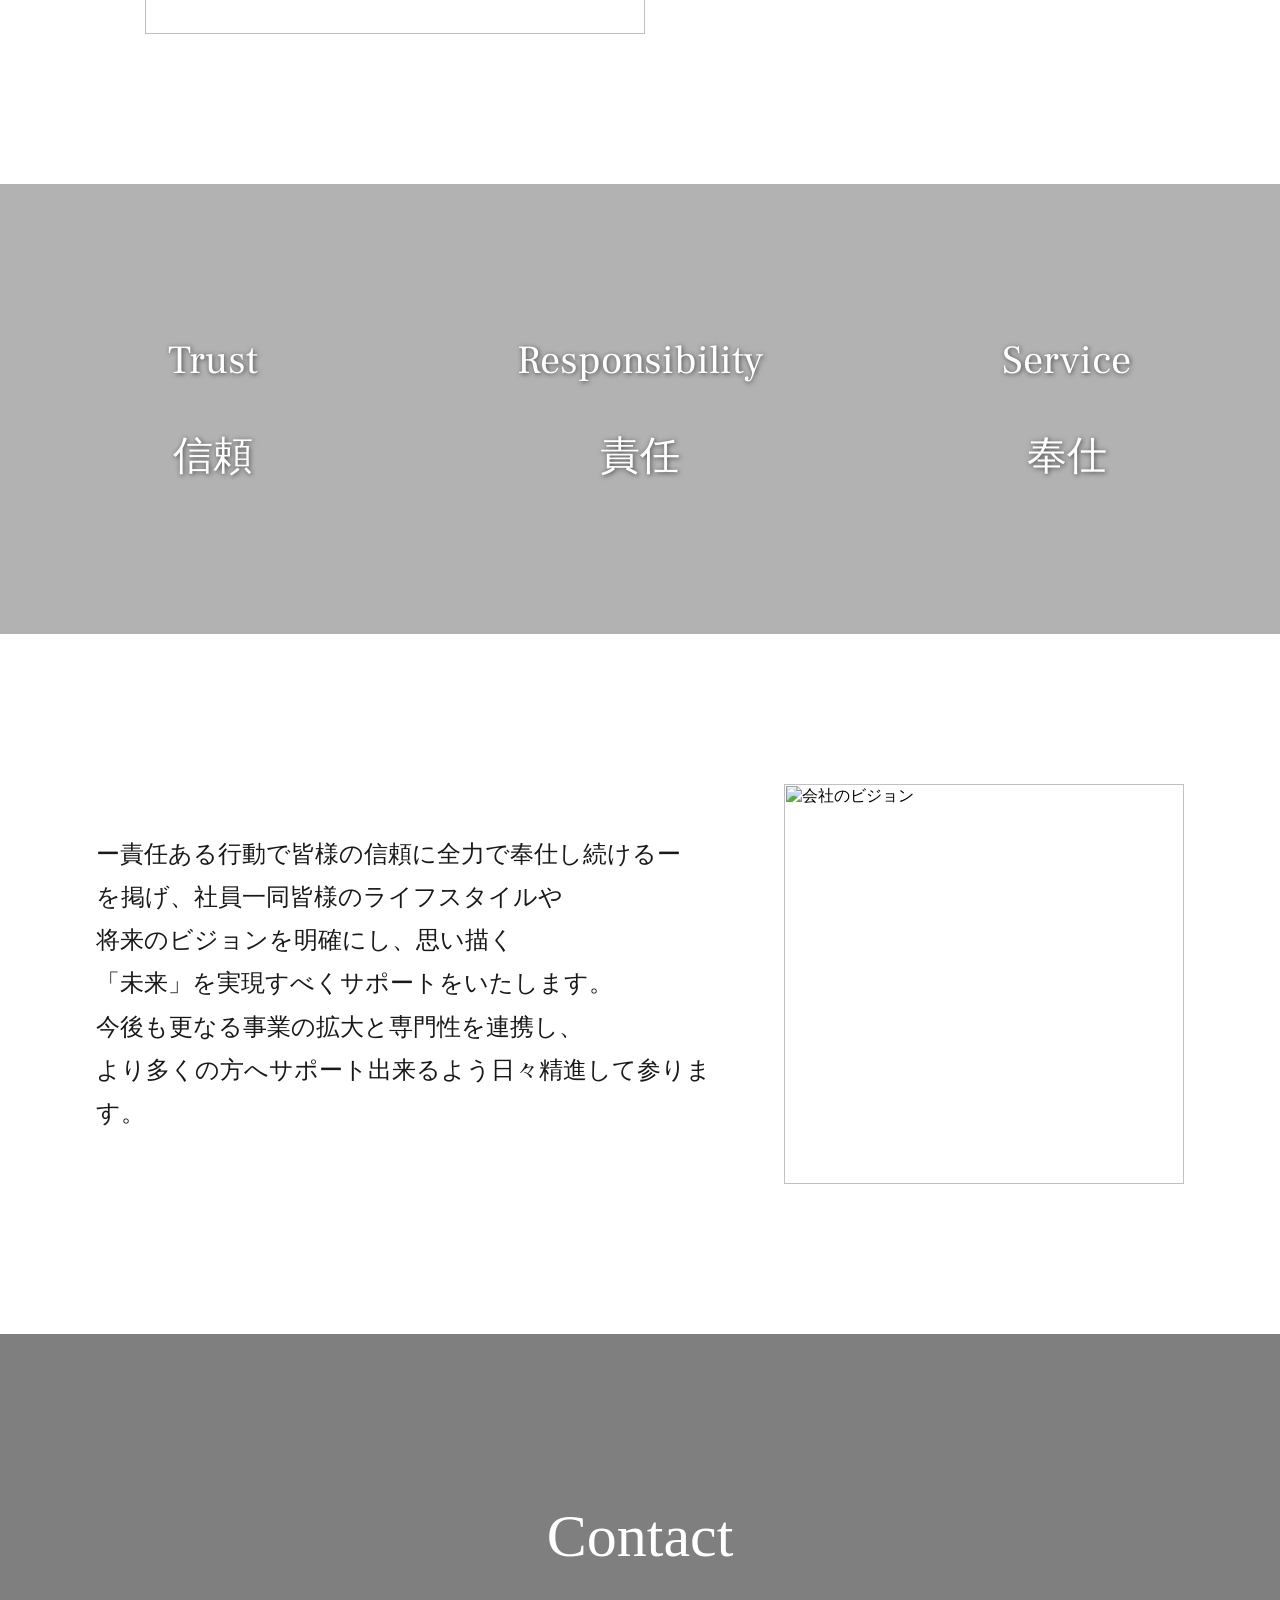
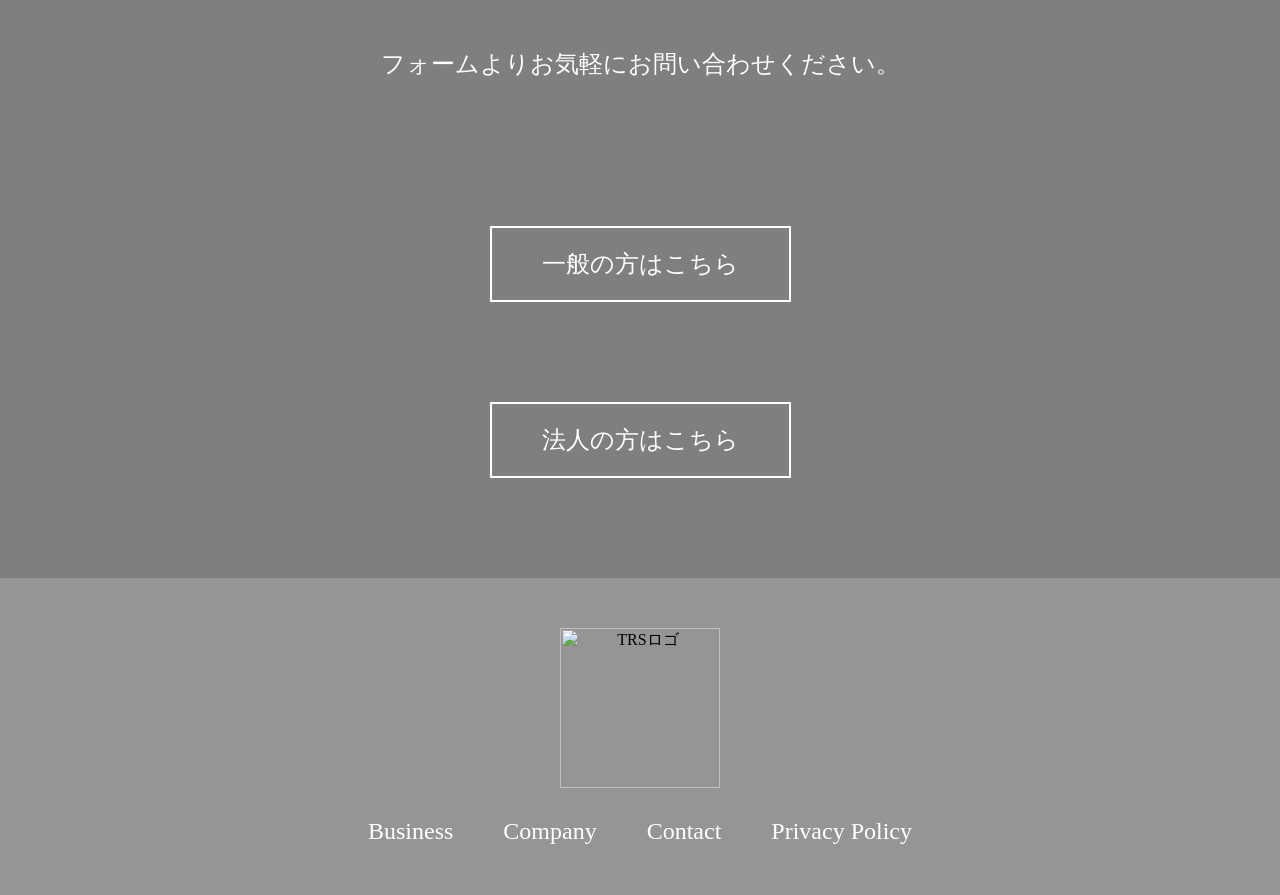
==== commit 8a861be8: "再度修正いたしましたご確認お願いいたします。 削除したファイルなどもコミットしてます。" ====
--- a/index.html
+++ b/index.html
@@ -45,23 +45,7 @@
 
 <body>
     <div class="container">
-        <nav class="trslogo">
-            <a href="#" class="trslogo-box">
-                <img class="logo-img" alt="logo"
-                    src="https://storage.googleapis.com/studio-design-asset-files/projects/p6ao4EvnWR/s-232x81_webp_ce04c7e0-45d3-4112-89b5-57a67886d72a.webp">
-            </a>
-
-            <div class="menu">
-                <a href="index.html" class="topmenu">Top</a>
-                <a href="#" class="businessmenu">Business</a>
-                <a href="#" class="companymenu">Company</a>
-                <a href="contact.html" class="contactmenu">Contact</a>
-            </div>
-
-            <button type="button" class="menu-button">
-                <i class="material-icons">drag_handle</i>
-            </button>
-        </nav>
+        <div id="header"></div>
 
         <div class="background">
             <div class="background-color">
